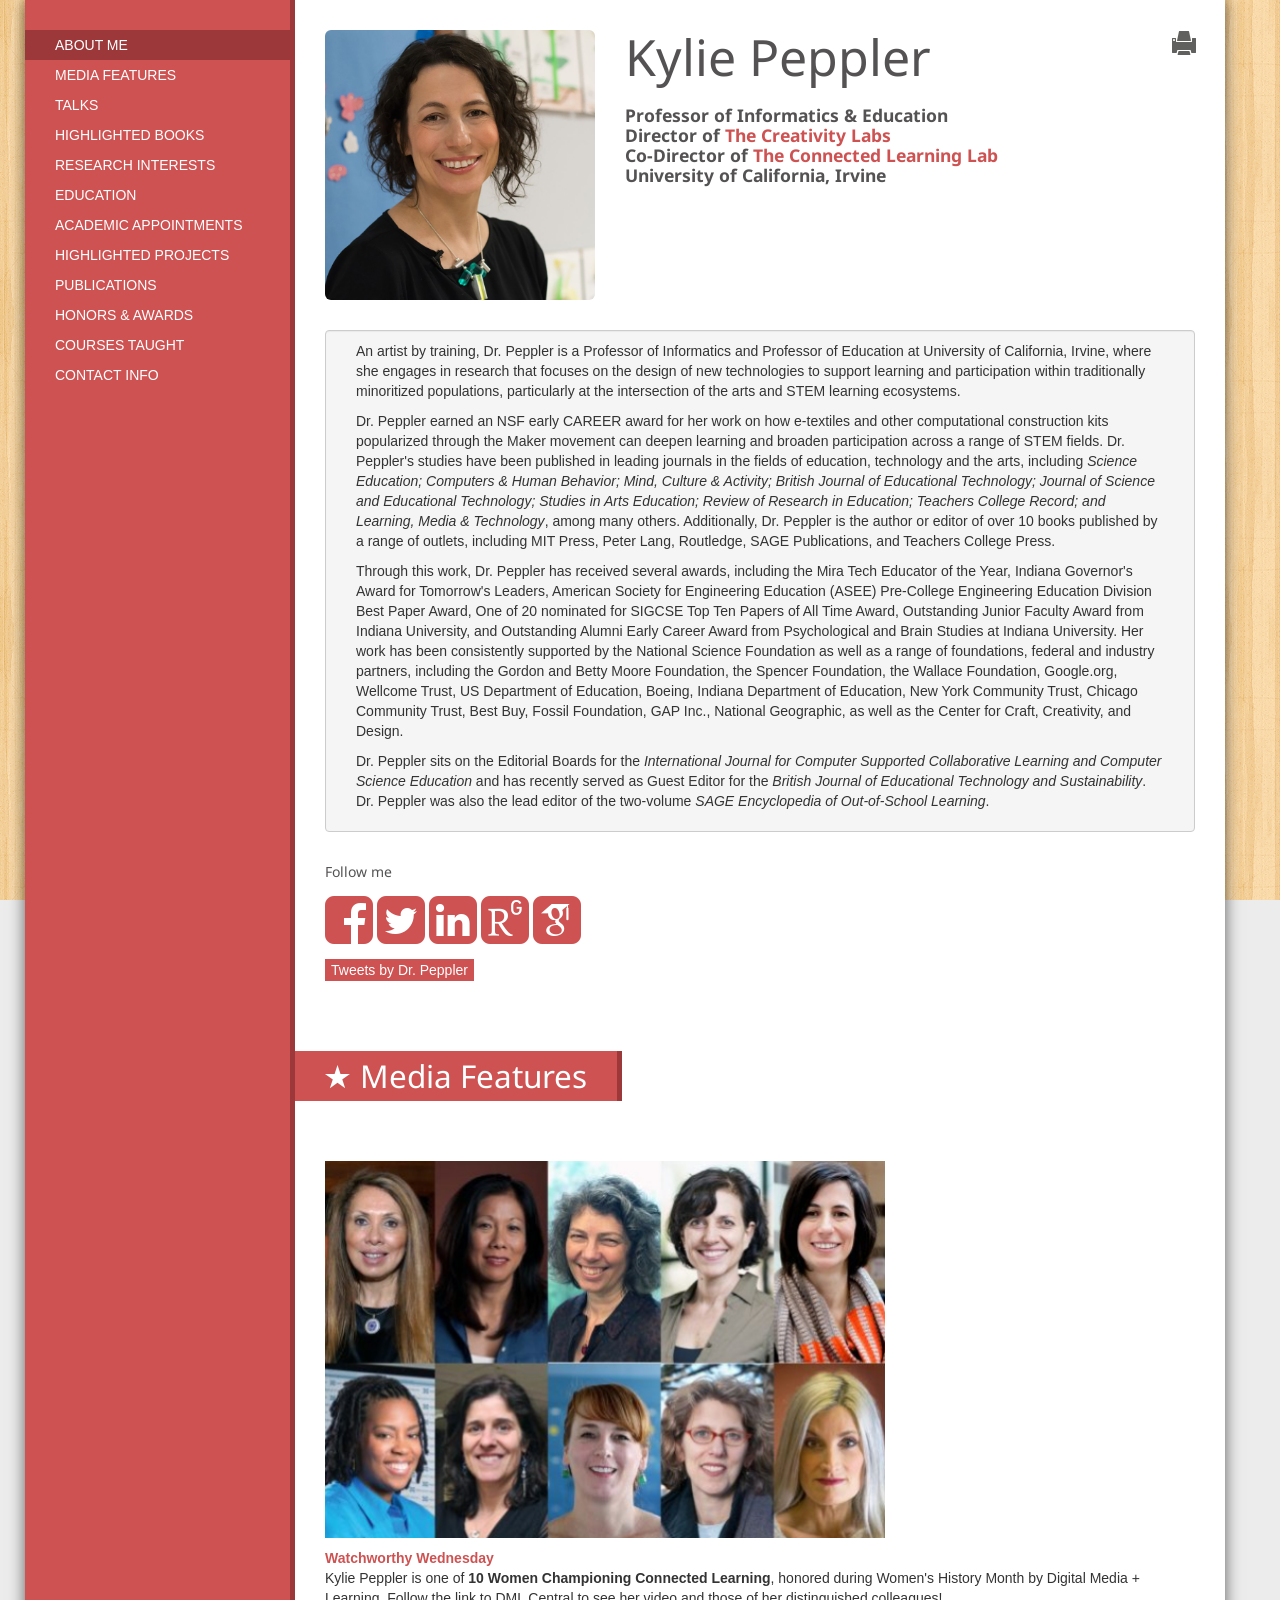
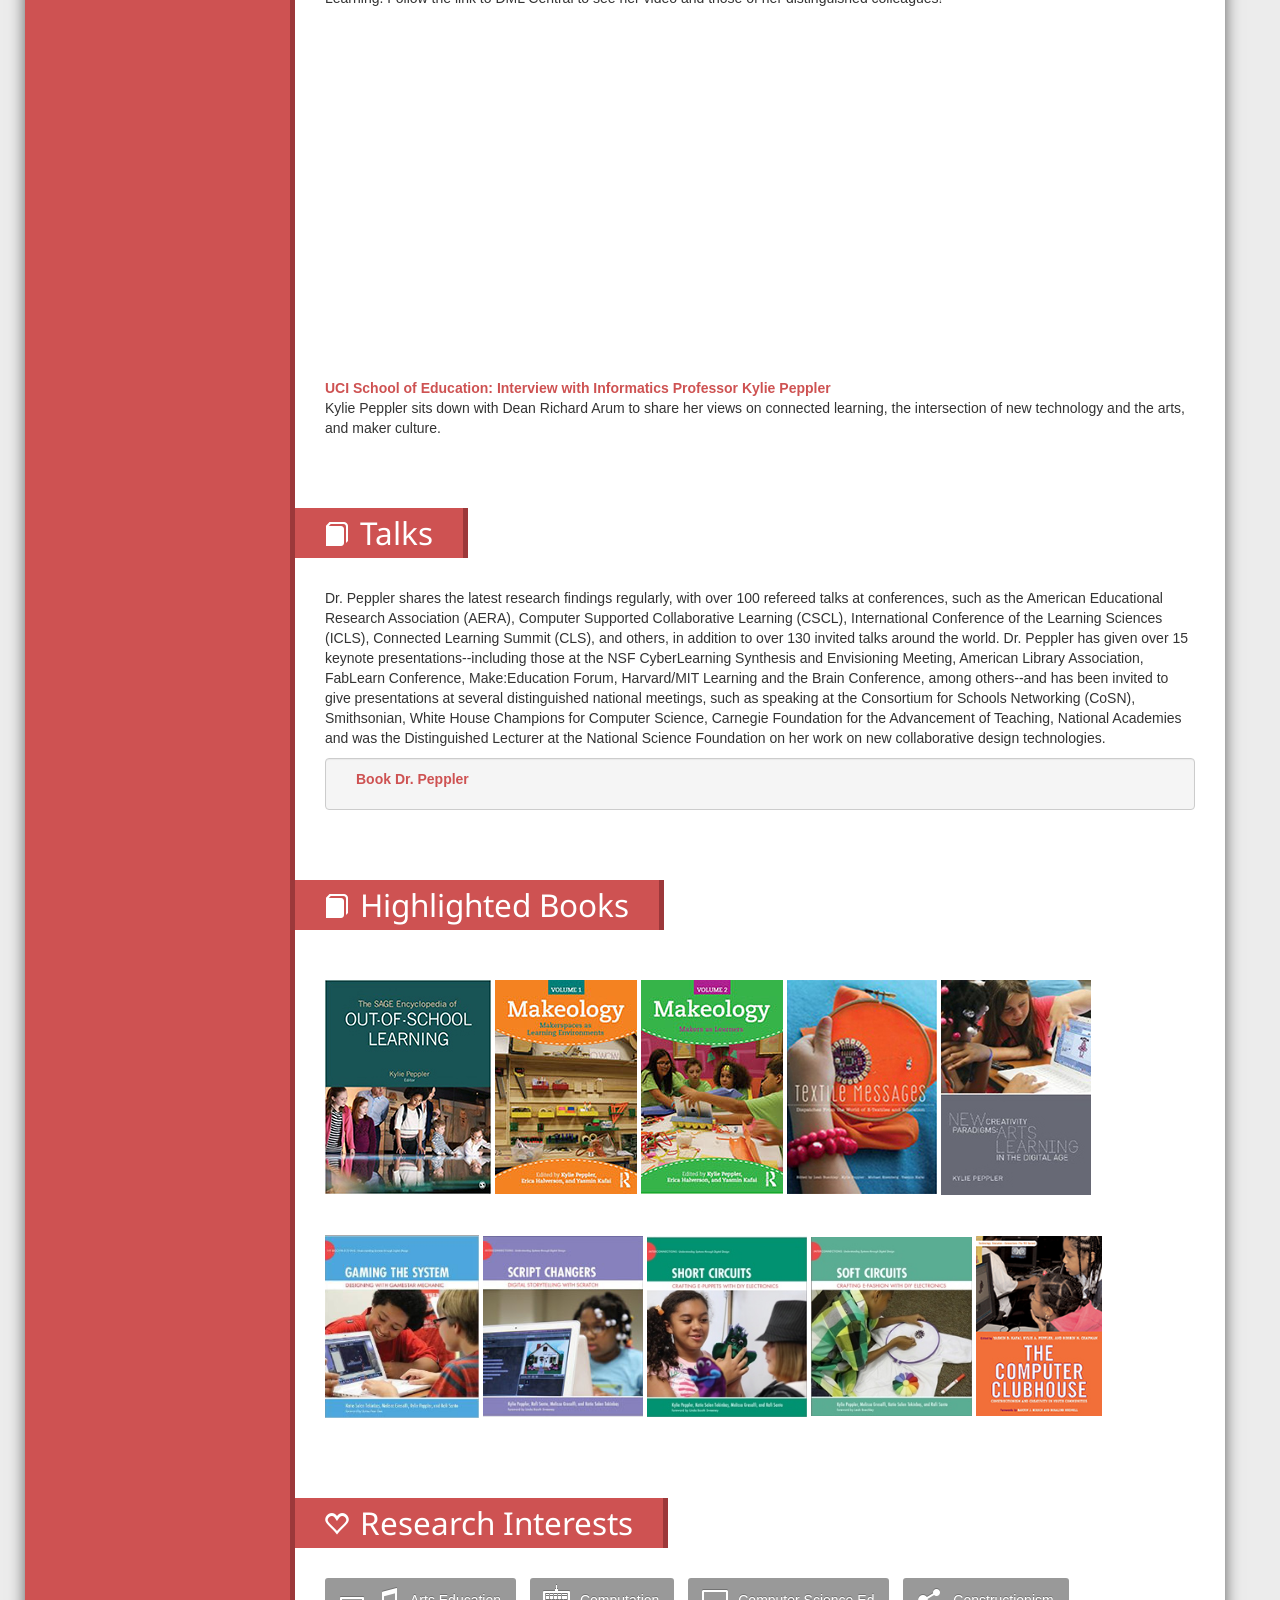
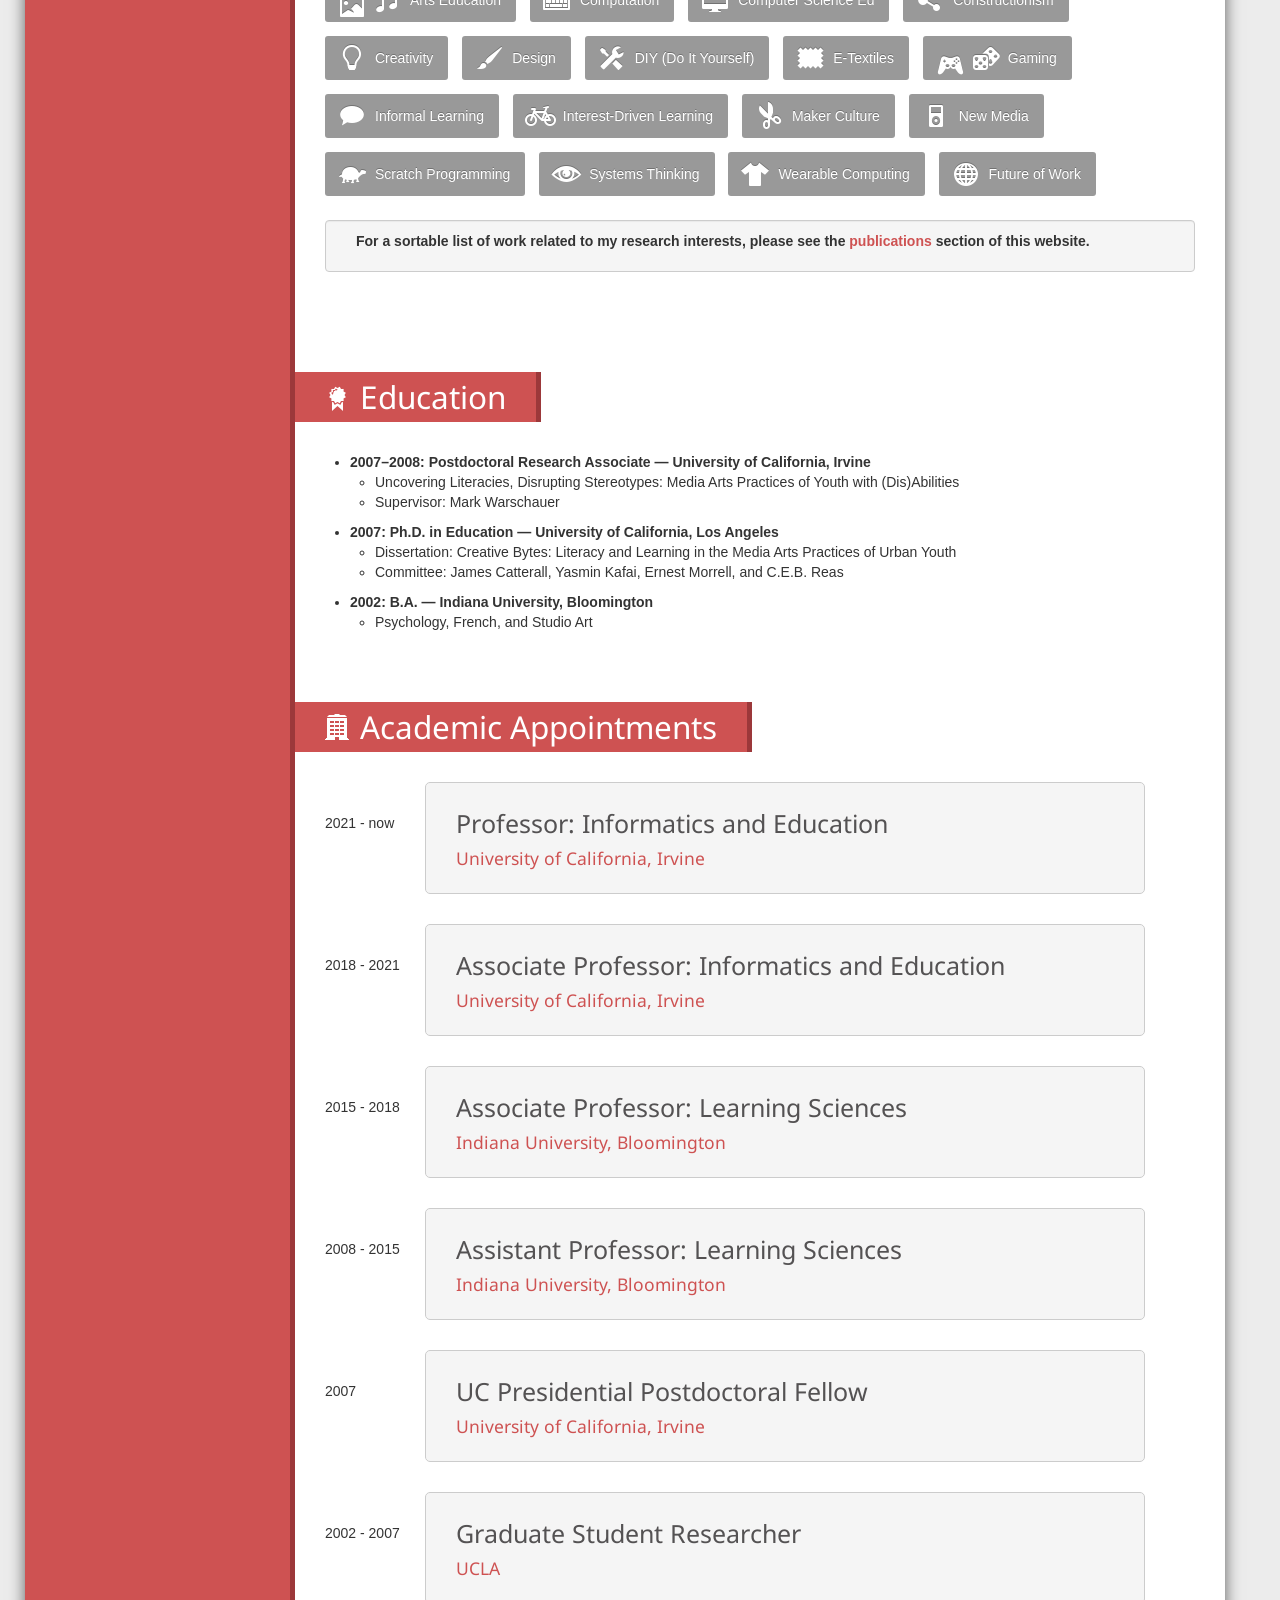
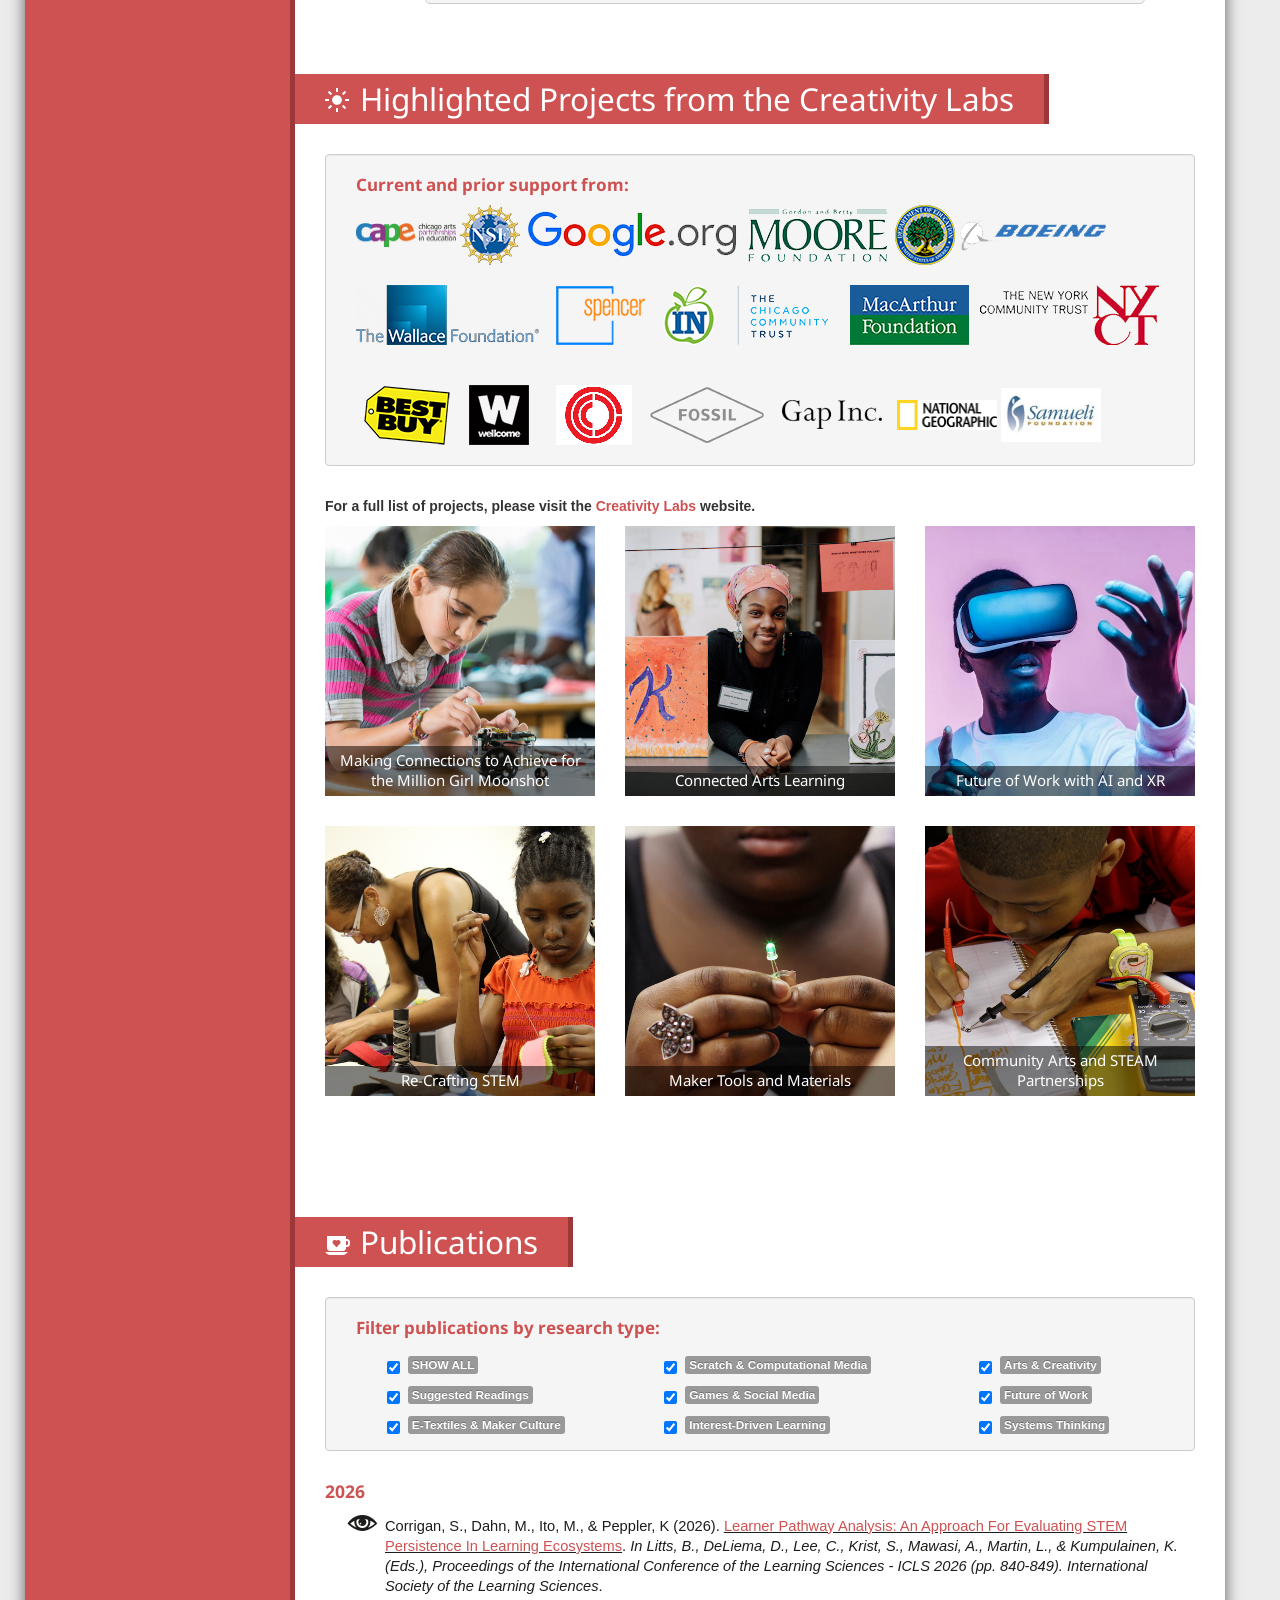
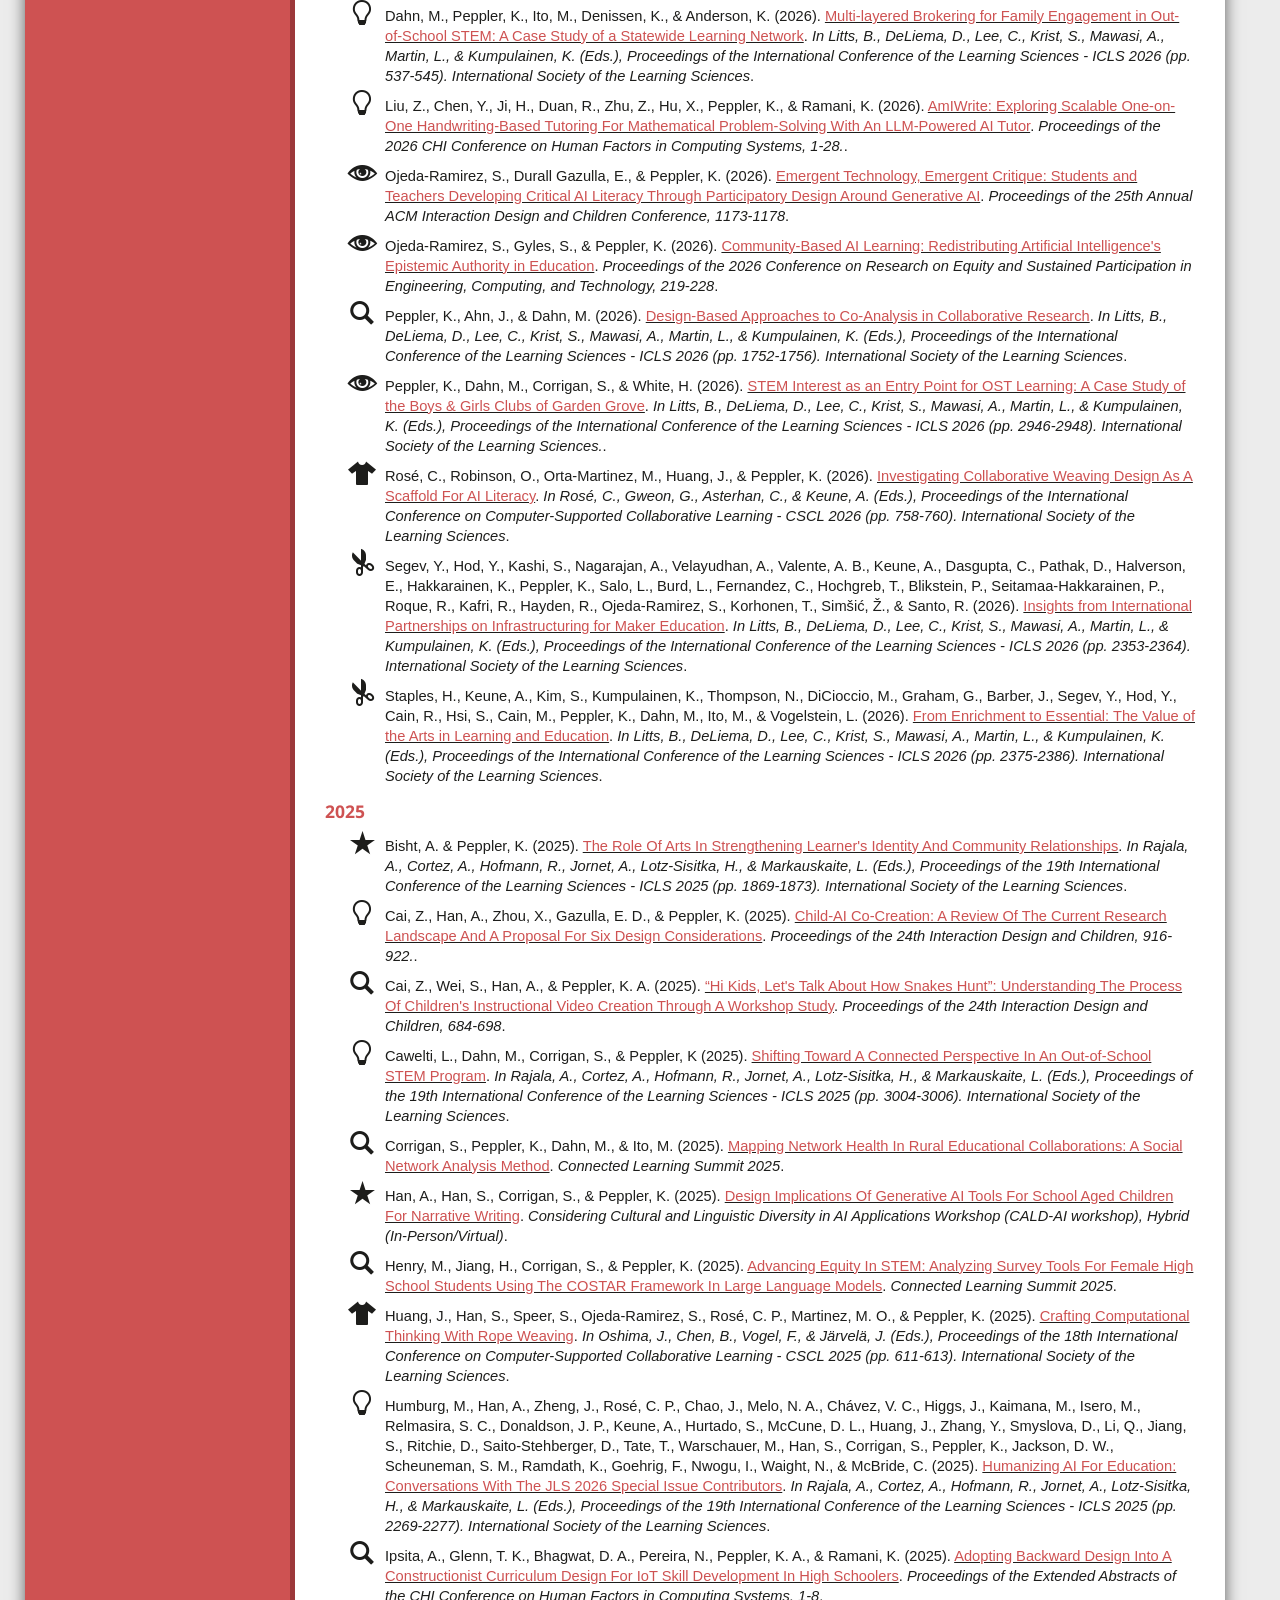
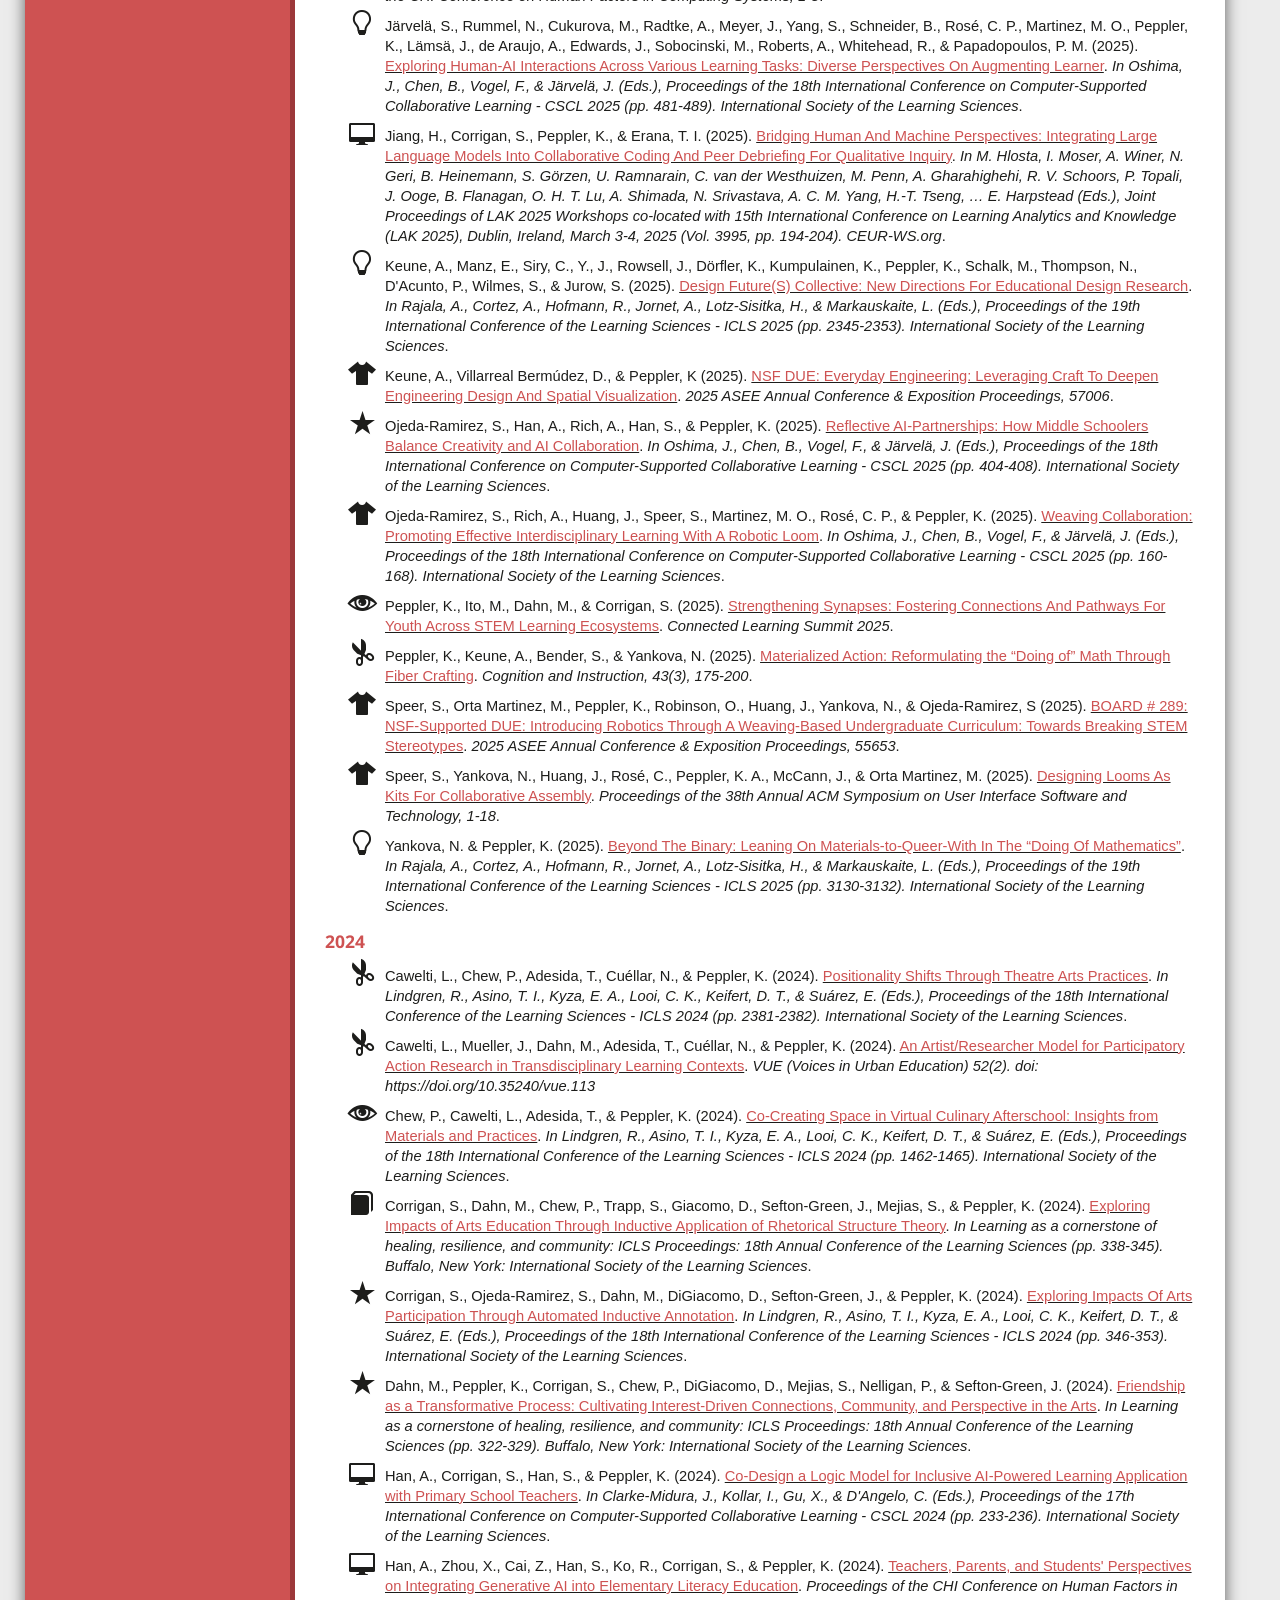
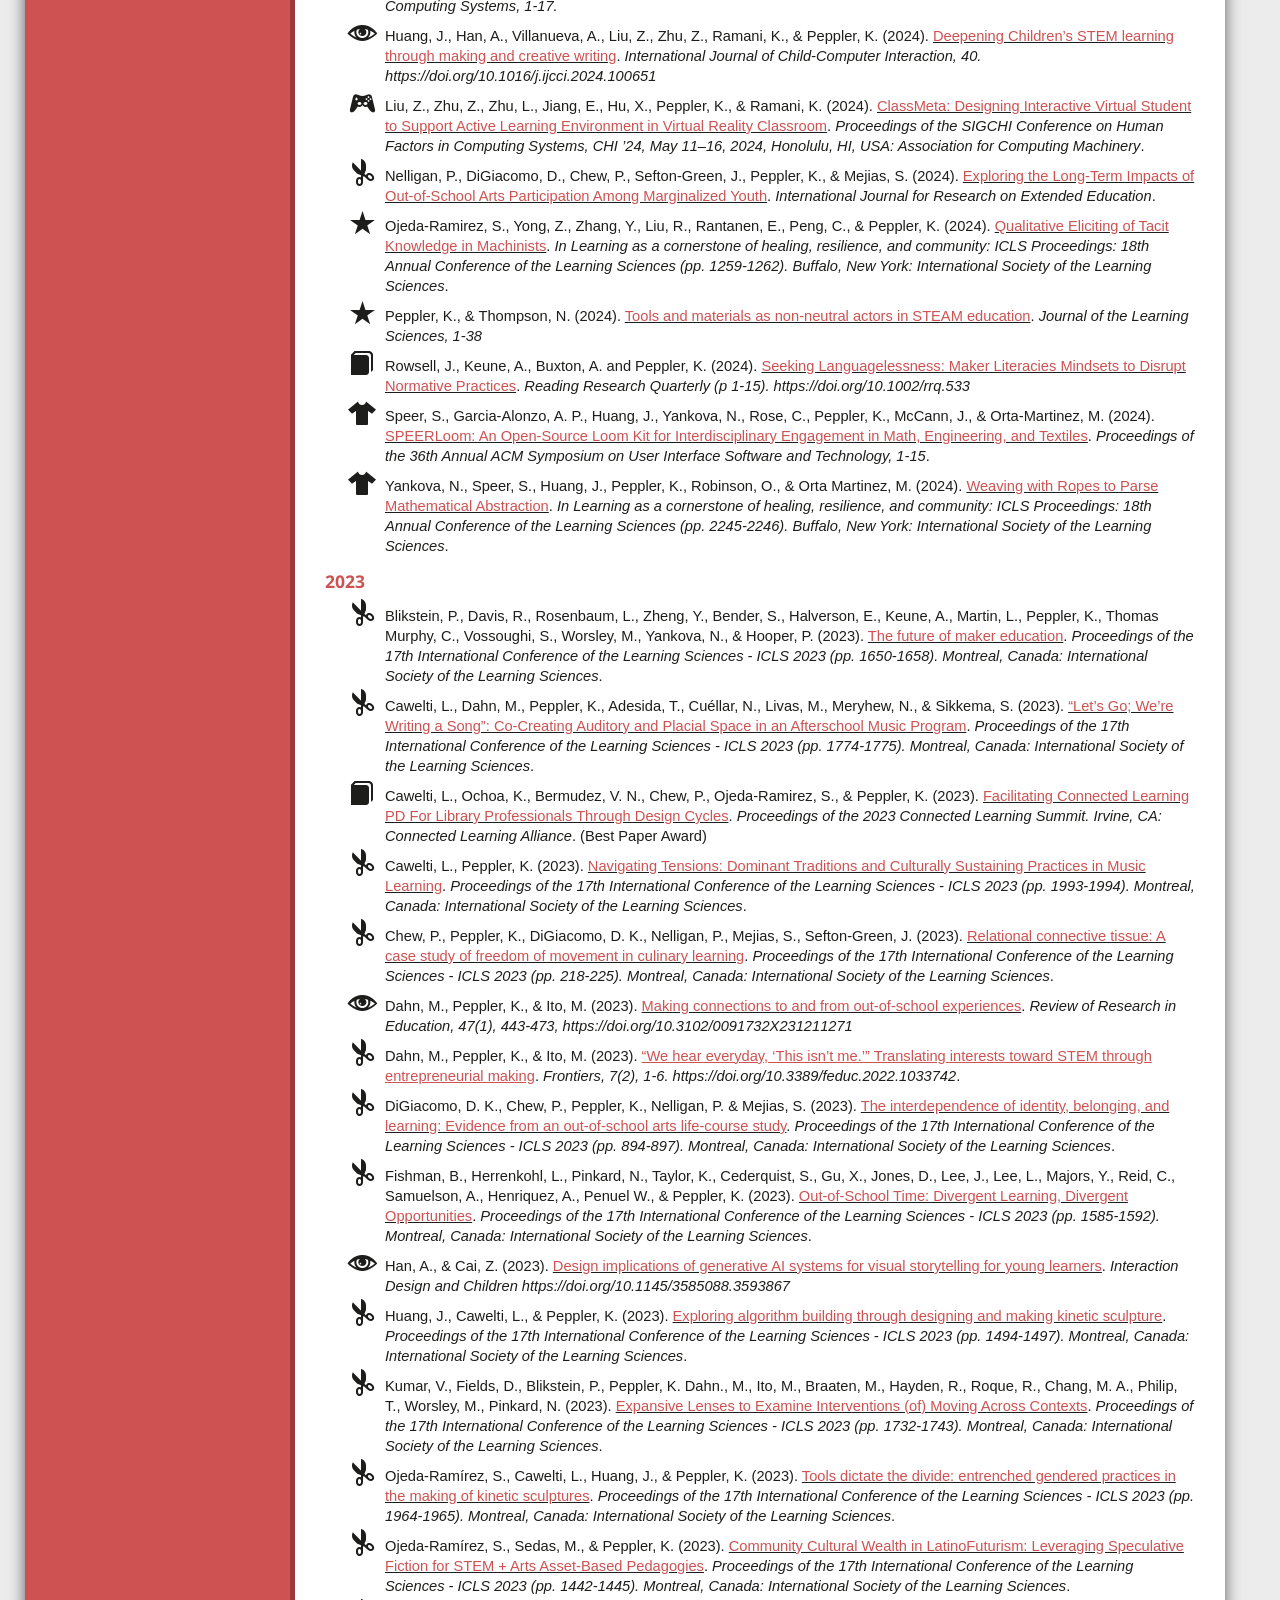
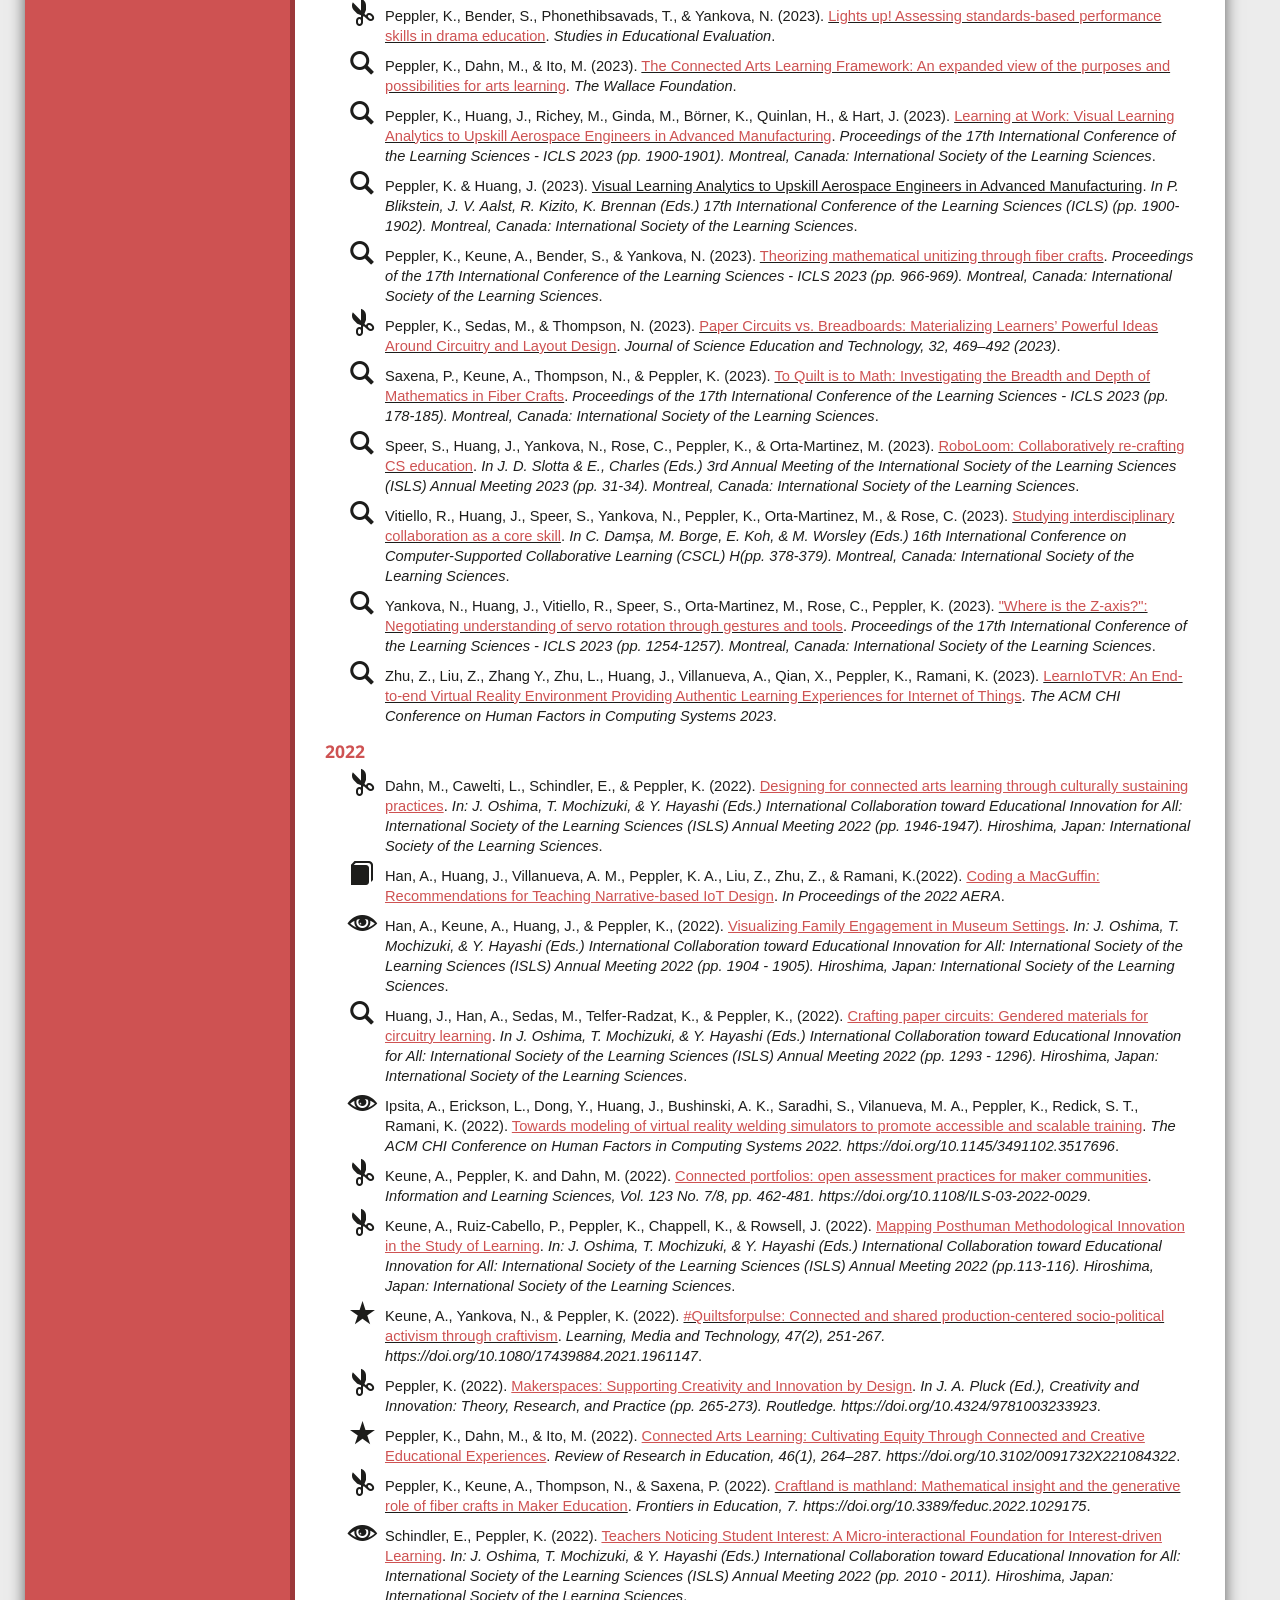
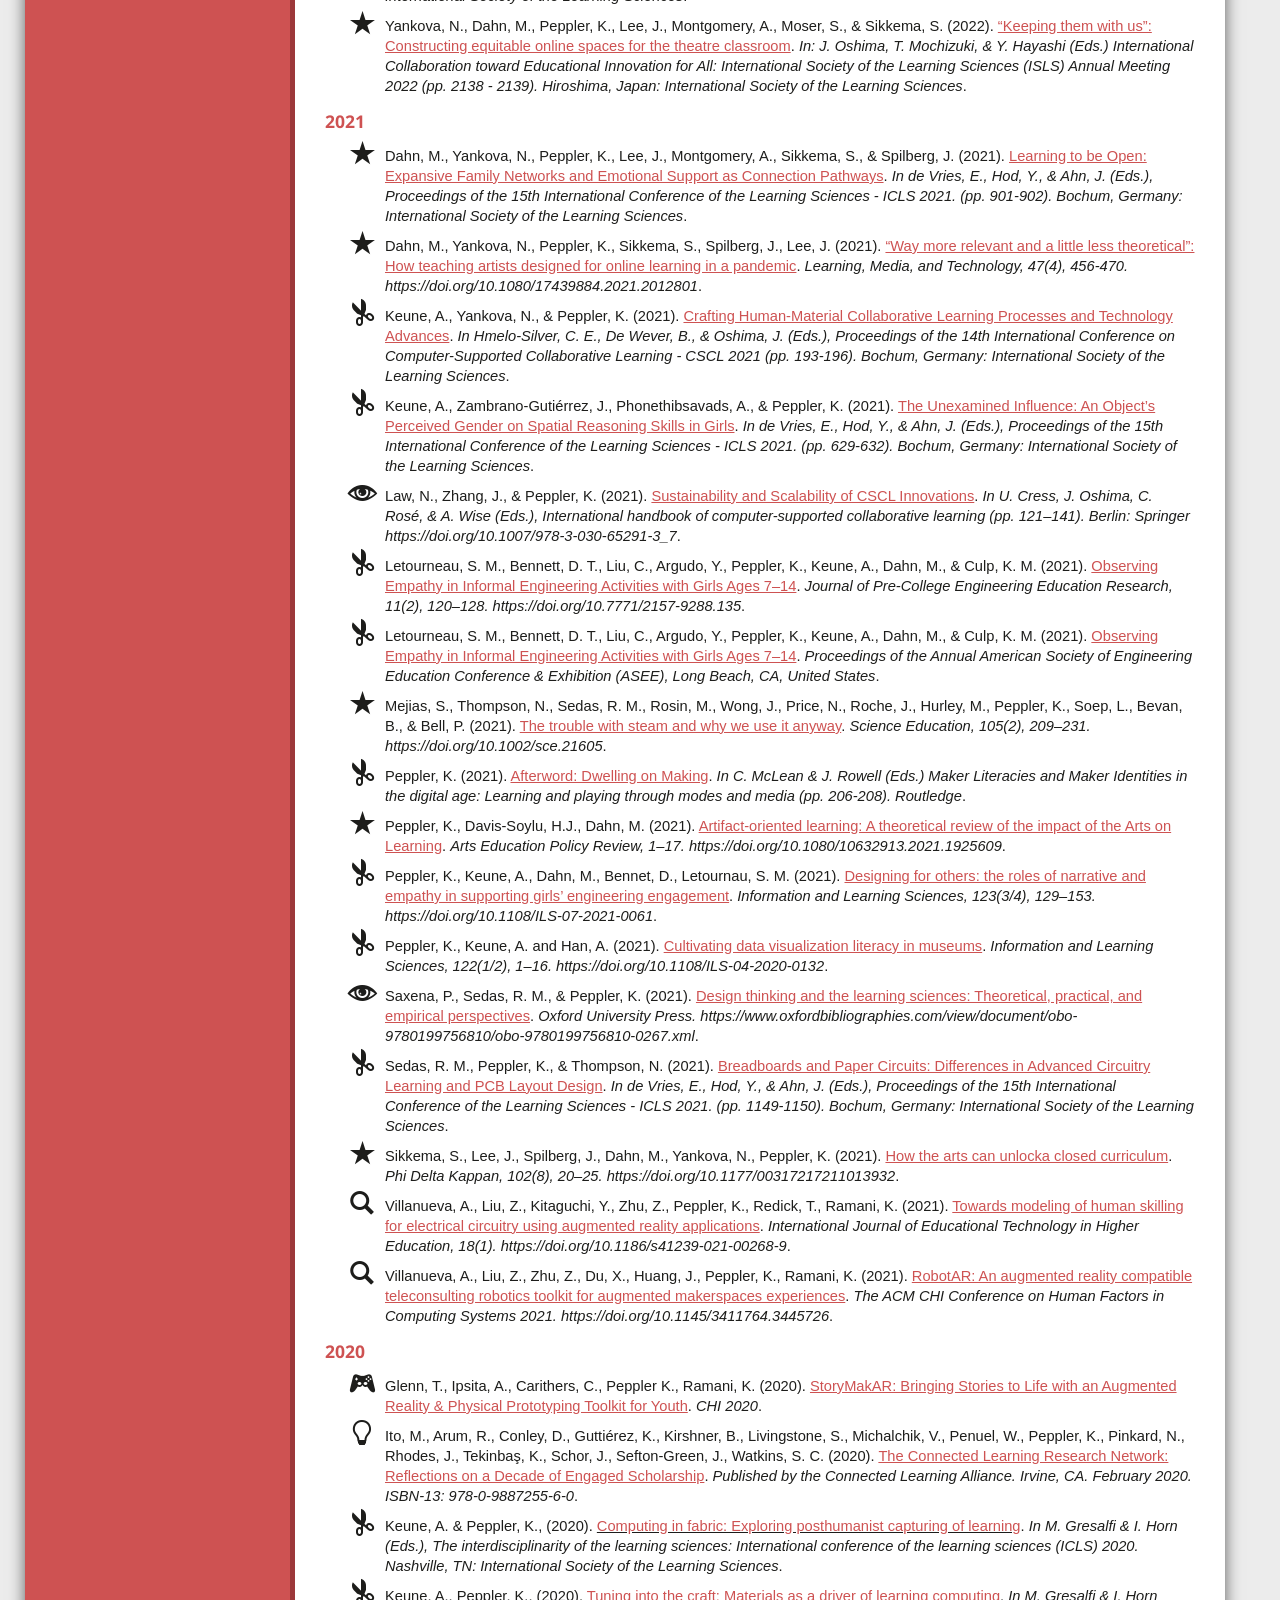
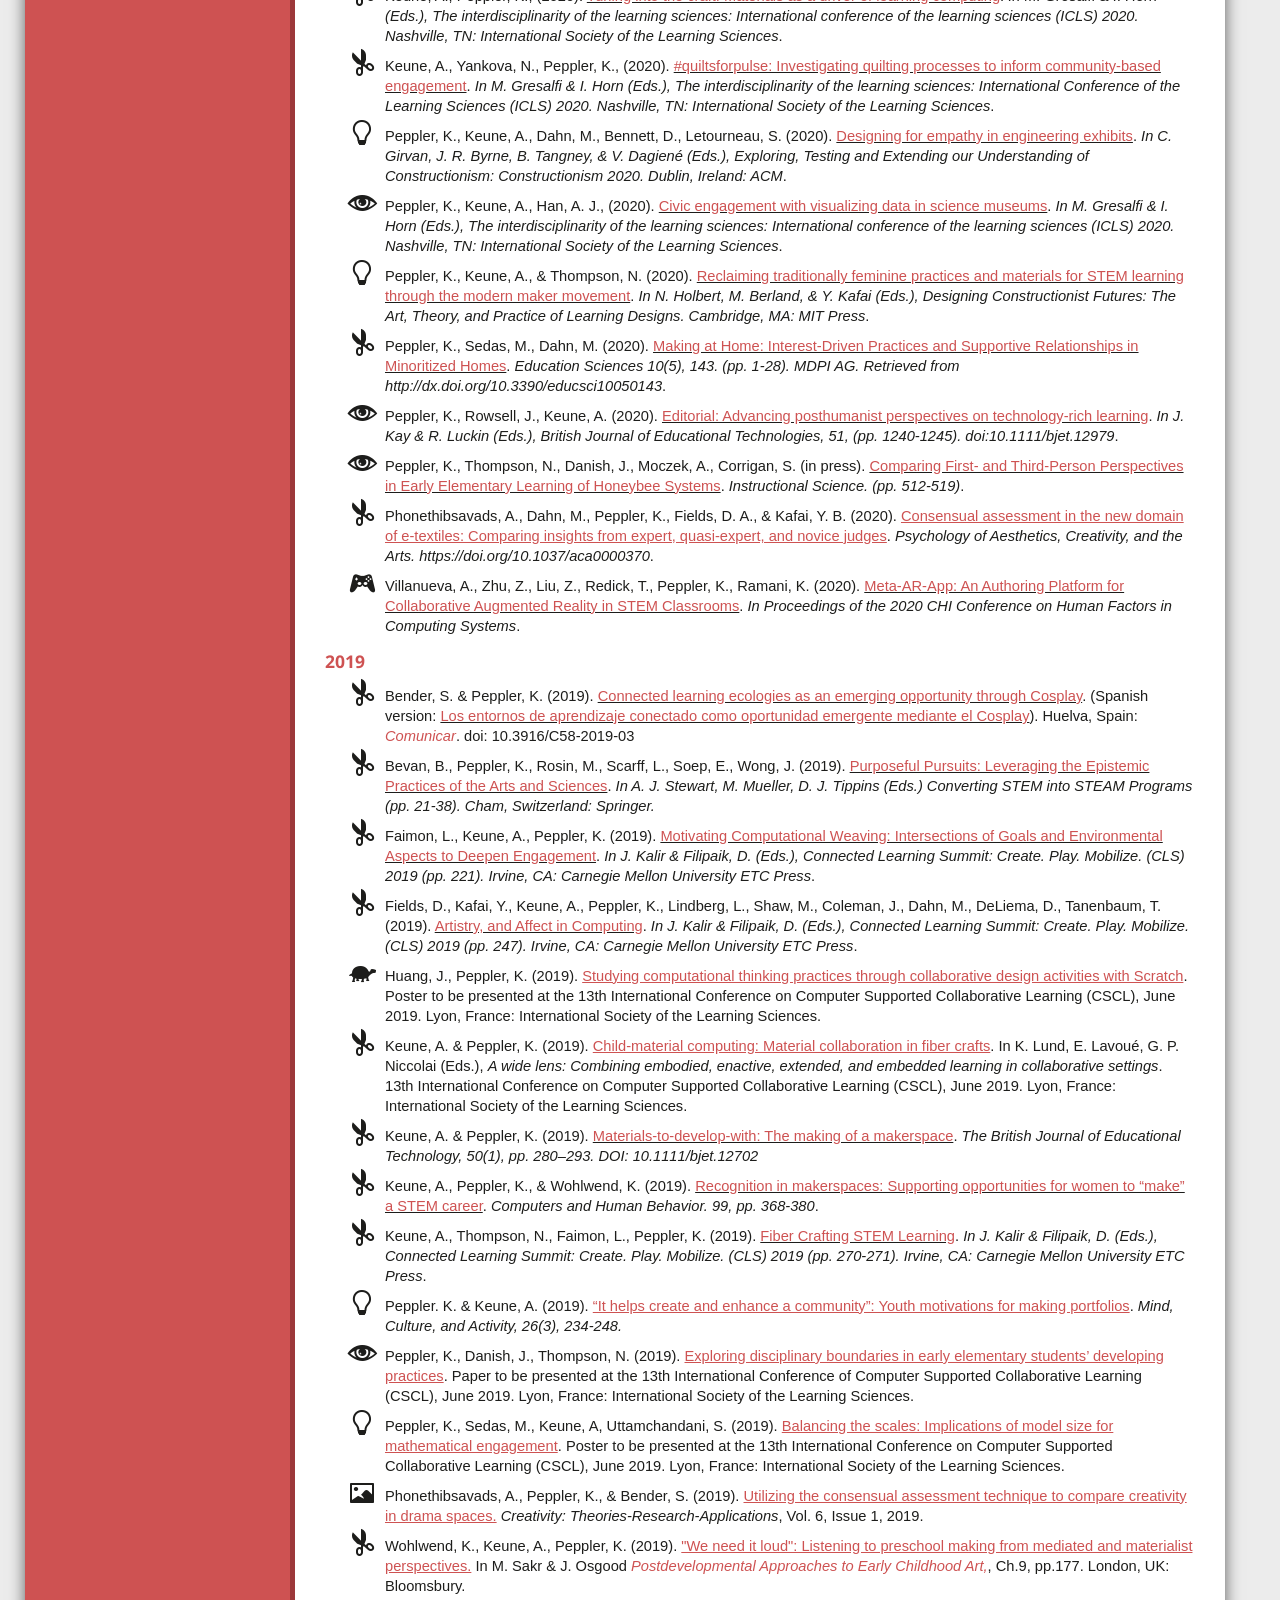
==== index.html @ 6da64910 "Fix publication" ====
<!DOCTYPE html>
<html>

<head>
	<link rel="icon" type="image/png" href="./Images/favicon_drpeppler.ico">
	<meta charset="utf-8">
	<title>Dr. Peppler</title>
	<link rel="stylesheet" href="font-awesome-4.1.0/css/font-awesome.min.css">
	<meta name="viewport" content="width=device-width, initial-scale=1.0">
	<meta name="description" content="The personal and professional website of Dr. Kylie Peppler, Professor of Informatics and Education; Director of The Creativity Labs
at UC Irvine">
	<meta name="keywords"
		content="creativity, UCI, making, maker ed, connected learning, interest driven, participatory, embodied play, systems thinking, design research, e-textiles, kylie peppler, scratch" />
	<meta name="author" content="Janis Watson">
	<!-- jQuery -->
	<script src="./js/jquery.min.js"></script>

	<!-- Bootstrap -->
	<link href="./bootstrap/css/bootstrap.min.css" rel="stylesheet" media="screen">
	<link href="./bootstrap/css/bootstrap-responsive.min.css" rel="stylesheet">
	<script src="./bootstrap/js/bootstrap.min.js"></script>

	<!-- Glyphicons -->
	<link href="./css/glyphicons.css" rel="stylesheet" media="screen">
	<link href="./css/academicons.min.css" rel="stylesheet" media="screen">

	<!-- Plugins -->
	<script src="./js/jquery.easing.1.3.js"></script>
	<script src="./js/jquery.isotope.min.js"></script>
	<script src="./js/jquery.ba-resize.min.js"></script>

	<link href="./css/jquery.fancybox-1.3.4.css" rel="stylesheet" media="screen">
	<script src="./js/jquery.fancybox-1.3.4.pack.js"></script>

	<script src="./js/klass.min.js"></script>
	<script src="./js/code.photoswipe.jquery-3.0.4.min.js"></script>
	<link href="./css/photoswipe.css" rel="stylesheet" media="screen">

	<!-- Theme -->
	<link
		href="http://fonts.googleapis.com/css?family=Open+Sans%7COswald%7CDroid+Sans%7CYanone+Kaffeesatz%7CDroid+Serif%7CUbuntu%7CLobster%7CFrancois+One%7CArvo%7CChanga+One%7CRokkitt%7CNunito%7CBitter%7CMerriweather%7CRaleway%7CPacifico%7CJosefin+Sans%7CQuestrial%7CCantarell%7CNorican%7CVollkorn%7CQuicksand%7CLimelight%7CCantata+One%7CBree+Serif%7COleo+Script%7CPlayfair+Display%7CQuattrocento+Sans%7CBerkshire+Swash%7CPassion+One%7CCuprum"
		rel="stylesheet" type="text/css">
	<link href="css/style.css" rel="stylesheet" media="screen">

	<!-- Skin -->
	<link type="text/css" rel="stylesheet/less" href="./css/skin.less" media="screen">
	<!-- LESS.js -->
	<script src="./js/less-1.3.3.min.js"></script>

	<script src="./js/scripts.js"></script>


	<!--[if lt IE 9]>
	<link rel="stylesheet" type="text/css" href="./css/ie.css"/>
	<script src="http://html5shim.googlecode.com/svn/trunk/html5.js"></script>
	<![endif]-->

	<!-- PRINT CSS -->

	<link type="text/css" rel="stylesheet" href="./css/print.css" media="print">

</head>

<body class="backgrounded" data-spy="scroll" data-target=".sidebar-nav">

	<div class="navbar navbar-inverse navbar-fixed-top visible-phone noprint" id="phone-navbar">
		<div class="navbar-inner">
			<div class="container">
				<a class="btn btn-navbar" data-toggle="collapse" data-target=".nav-collapse">
					<span class="icon-bar"></span>
					<span class="icon-bar"></span>
					<span class="icon-bar"></span>
				</a>
				<a class="brand" href="#">Curriculum Vitae</a>
				<div class="nav-collapse collapse">
					<ul class="nav">
						<li><a href="#about-me" class="external">About me</a></li>
						<li><a href="#video" class="external">Media Features</a></li>
						<li><a href="#talks-book" class="external">Talks</a></li>
						<li><a href="#books" class="external">Highlighted Books</a></li>
						<li><a href="#hobbies" class="external">Research Interests</a></li>
						<li><a href="#education" class="external">Education</a></li>
						<li><a href="#employment" class="external">Academic Appointments</a></li>
						<li><a href="#blog" class="external">Highlighted Projects</a></li>
						<li><a href="#skills" class="external"> Publications</a></li>
						<li><a href="#awards" class="external"> Honors &amp; Awards</a></li>
						<li><a href="#courses" class="external"> Courses Taught</a></li>
						<li><a href="#personal-information" class="external">Contact Info</a></li>
					</ul>
				</div>
				<!--/.nav-collapse -->

			</div>
		</div>
	</div>
	<!--/#phone-navbar -->
	<div class="container">
		<div class="row" id="content">
			<!-- If you want the sidebar placed on the left, place it just after this and change the sbright class by sbleft -->

			<!-- Sidebar placed on the RIGHT of the screen -->
			<div class="span3 sbleft noprint" id="sidebar">
				<div class="sidebar-nav equal hidden-phone">
					<ul class="nav nav-list affix" id="resumenav">
						<li><a href="#about-me" class="external">About me</a></li>
						<li><a href="#video" class="external">Media Features</a></li>
						<li><a href="#talks-book" class="external">Talks</a></li>
						<li><a href="#books" class="external">Highlighted Books</a></li>
						<li><a href="#hobbies" class="external">Research Interests</a></li>
						<li><a href="#education" class="external">Education</a></li>
						<li><a href="#employment" class="external">Academic Appointments</a></li>
						<li><a href="#blog" class="external">Highlighted Projects</a></li>
						<li><a href="#skills" class="external">Publications</a></li>
						<li><a href="#awards" class="external"> Honors &amp; Awards</a></li>
						<li><a href="#courses" class="external"> Courses Taught</a></li>
						<li><a href="#personal-information" class="external">Contact Info</a></li>

					</ul>

				</div><!-- MAIN CONTENT -->


			</div>


			<div class="span9 equal" id="main-content">

				<div class="tools noprint visible-desktop">

					<a href="Docs/PEPPLER_CV2023_UCI.pdf" target="_blank" title="Print Version" data-placement="bottom"
						class="tips glyphicons print"><i></i></a>

				</div>


				<div class="section first-section" id="about-me">
					<div class="row author">
						<div class="span3">
							<img src="./Images/KylieHeadshot_2018_enhanced.jpg" alt="" width="350" height="255"
								class="img-rounded">
						</div>
						<div class="span6">
							<h1>Kylie Peppler</h1>
							<br />

							<h4 class="primary color"><strong>Professor of Informatics & Education<br />
									Director of <a href="http://creativitylabs.com/" target="_blank">The Creativity
										Labs</a><br />
									Co-Director of <a href="https://connectedlearning.uci.edu/" target="_blank">The
										Connected Learning Lab</a><br />
									University of California, Irvine<br />
								</strong></h4>


						</div>
					</div>

					<div class="well">
						<p>
							An artist by training, Dr. Peppler is a Professor of Informatics and Professor of Education
							at University of California, Irvine, where she engages in research that focuses on the
							design of new technologies to support learning and participation within traditionally
							minoritized populations, particularly at the intersection of the arts and STEM learning
							ecosystems.
						</p>
						<p>
							Dr. Peppler earned an NSF early CAREER award for her work on how e-textiles and other
							computational construction kits popularized through the Maker movement can deepen learning
							and broaden participation across a range of STEM fields. Dr. Peppler's studies have been
							published in leading journals in the fields of education, technology and the arts, including
							<em>Science Education; Computers & Human Behavior; Mind, Culture & Activity; British Journal
								of Educational Technology; Journal of Science and Educational Technology; Studies in
								Arts Education; Review of Research in Education; Teachers College Record; and Learning,
								Media & Technology</em>, among many others. Additionally, Dr. Peppler is the author or
							editor of over 10 books published by a range of outlets, including MIT Press, Peter Lang,
							Routledge, SAGE Publications, and Teachers College Press.
						</p>
						<p>
							Through this work, Dr. Peppler has received several awards, including the Mira Tech Educator
							of the Year, Indiana Governor's Award for Tomorrow's Leaders, American Society for
							Engineering Education (ASEE) Pre-College Engineering Education Division Best Paper Award,
							One of 20 nominated for SIGCSE Top Ten Papers of All Time Award, Outstanding Junior Faculty
							Award from Indiana University, and Outstanding Alumni Early Career Award from Psychological
							and Brain Studies at Indiana University. Her work has been consistently supported by the
							National Science Foundation as well as a range of foundations, federal and industry
							partners, including the Gordon and Betty Moore Foundation, the Spencer Foundation, the
							Wallace Foundation, Google.org, Wellcome Trust, US Department of Education, Boeing, Indiana
							Department of Education, New York Community Trust, Chicago Community Trust, Best Buy, Fossil
							Foundation, GAP Inc., National Geographic, as well as the Center for Craft, Creativity, and
							Design.
						</p>
						<p>
							Dr. Peppler sits on the Editorial Boards for the <em>International Journal for Computer
								Supported Collaborative Learning and Computer Science Education</em> and has recently
							served as Guest Editor for the <em>British Journal of Educational Technology and
								Sustainability</em>. Dr. Peppler was also the lead editor of the two-volume <em>SAGE
								Encyclopedia of Out-of-School Learning</em>.
						</p>
					</div>

					<div class="social-media noprint">
						<h5>Follow me</h5>
						<div>
							<a href="https://www.facebook.com/kylie.peppler" target="_blank" class="tips"
								title="Facebook" data-placement="bottom"><i class="fa fa-facebook-square fa-4x"></i></a>
							<a href="https://twitter.com/DrPeppler" target="_blank" class="tips" title="Twitter"
								data-placement="bottom"><i class="fa fa-twitter-square fa-4x"></i></a>
							<a href="https://www.linkedin.com/in/kylie-peppler-a284286/" target="_blank" class="tips"
								title="Linkedin" data-placement="bottom"><i class="fa fa-linkedin-square fa-4x"></i></a>
							<a href="https://www.researchgate.net/profile/Kylie_Peppler" target="_blank" class="tips"
								title="ResearchGate" data-placement="bottom"><i
									class="ai ai-researchgate-square ai-4x"></i></a>
							<a href="https://scholar.google.com/citations?user=FACtCgUAAAAJ&hl=en" target="_blank"
								class="tips" title="Google Scholar" data-placement="bottom"><i
									class="ai ai-google-scholar-square ai-4x"></i></a>
						</div>
					</div>
					<p></p>
					<p></p>
					<p></p>
					<p></p>
					<p></p>
					<p></p>
					<!-- Twitter Feed -->
					<div>
						<button class=btn-primary onclick="window.open('https://twitter.com/DrPeppler','_blank')">Tweets
							by Dr. Peppler</button>
						<!--a href="https://twitter.com/DrPeppler" target="_blank">Tweets by Dr. Peppler</a-->
						<!--a id="fdleft" class="twitter-timeline"
							href="https://search.twitter.com/search.json?q=DrPeppler"
							data-widget-id="461574253666529281">Tweets by @DrPeppler</a>
						<script>
							! function (d, s, id) {
								var js, fjs = d.getElementsByTagName(s)[0],
									p = /^http:/.test(d.location) ? 'http' : 'https';
								if (!d.getElementById(id)) {
									js = d.createElement(s);
									js.id = id;
									js.src = p + "://platform.twitter.com/widgets.js";
									fjs.parentNode.insertBefore(js, fjs);
								}
							}(document, "script", "twitter-wjs");
						</script-->

						<!--a class="twitter-timeline" href="https://twitter.com/DrPeppler?ref_src=twsrc%5Etfw">Tweets by DrPeppler</a> <script async src="https://platform.twitter.com/widgets.js" charset="utf-8"></script-->

					</div>

					<span class="clear"></span>

					<div class="section video" id="video">
						<h2 class="section-title"><span class="glyphicons star"><i></i></span>Media Features<a
								href="#phone-navbar" class="top visible-phone"><span
									class="glyphicons white up_arrow"><i></i></span></a></h2>

						<p>&nbsp;</p>
						<p><img src="Images/DML-womenCL.PNG" width="560" alt="Women's History Month"></p>
						<p><strong><a
									href="https://dmlcentral.net/watchworthy-wednesday-meet-10-women-championing-connected-learning/"
									target="_blank">Watchworthy Wednesday</a></strong><br>
							Kylie Peppler is one of <strong>10 Women Championing Connected Learning</strong>, honored
							during Women's History Month by Digital Media + Learning. Follow the link to DML Central to
							see her video and those of her distinguished
							colleagues!</p>

						<p>&nbsp;</p>
						<iframe width="560" height="315" src="https://www.youtube.com/embed/BY-q8Un9MwU" frameborder="0"
							allow="accelerometer; autoplay; encrypted-media; gyroscope; picture-in-picture"
							allowfullscreen></iframe>
						<p></p>
						<p><strong><a href="https://www.youtube.com/embed/BY-q8Un9MwU" target="_blank">UCI School of
									Education: Interview with Informatics Professor Kylie
									Peppler</a></strong><br>
							Kylie Peppler sits down with Dean Richard Arum to share her views on connected learning, the
							intersection of new technology and the arts, and maker culture.</p>

						<!--This is the start of the section Talks/Book KP-->
						<div class="section talks-book" id="talks-book">
							<h2 class="section-title"><span class="glyphicons book"><i></i></span>Talks<a
									href="#phone-navbar" class="top visible-phone"><span
										class="glyphicons white up_arrow"><i></i></span></a></h2>
							<p>Dr. Peppler shares the latest research findings regularly, with over 100 refereed talks
								at conferences, such as the American Educational Research Association (AERA), Computer
								Supported Collaborative Learning (CSCL), International Conference of the Learning
								Sciences (ICLS), Connected Learning Summit (CLS), and others, in addition to over 130
								invited talks around the world. Dr. Peppler has given over 15 keynote
								presentations--including those at the NSF CyberLearning Synthesis and Envisioning
								Meeting, American Library Association, FabLearn Conference, Make:Education Forum,
								Harvard/MIT Learning and the Brain Conference, among others--and has been invited to
								give presentations at several distinguished national meetings, such as speaking at the
								Consortium for Schools Networking (CoSN), Smithsonian, White House Champions for
								Computer Science, Carnegie Foundation for the Advancement of Teaching, National
								Academies and was the Distinguished Lecturer at the National Science Foundation on her
								work on new collaborative design technologies.</p>
							<p></p>

							<div class="well">
								<p><strong><a href="mailto:kpeppler@gmail.com">Book Dr. Peppler</a></strong></p>
							</div>
							<span class="clear"></span>

						</div>

						<div class="section books" id="books">
							<h2 class="section-title"><span class="glyphicons book"><i></i></span>Highlighted Books<a
									href="#phone-navbar" class="top visible-phone"><span
										class="glyphicons white up_arrow"><i></i></span></a></h2>
						</div>

						<div class="row">
							<div class="span9" id="booklist">

								<p><a href="https://www.amazon.com/SAGE-Encyclopedia-Out-School-Learning/dp/1483385213"
										target="_blank"><img src="Images/SAGECover.jpg" alt="Encyclopedia-OOSL"
											title="The SAGE Encyclopedia of Out-of-School Learning"></a>

									<a href="https://www.amazon.com/Makeology-Makerspaces-Environments-Kylie-Peppler/dp/1138847771"
										target="_blank"><img src="./Images/Cover_vol1.JPG" alt="Makeology, Volume 1"
											title="Makeology, Volume 1"></a>

									<a href="https://www.amazon.com/Makeology-Kylie-Peppler/dp/113884781X/ref=sr_1_1?keywords=makeology+makers+as+learners&qid=1674587587&sr=8-1"
										target="_blank"><img src="./Images/Cover_vol2.JPG" alt="Makeology, Volume 2"
											title="Makeology, Volume 2"></a>

									<a href="http://www.amazon.com/Textile-Messages-Dispatches-E-Textiles-Epistemplogies/dp/143311920X"
										target="_blank"><img src="./Images/T-Messages.jpg" alt="Textile Messages"
											title="Textile Messages"></a>

									<a href="http://www.amazon.com/New-Creativity-Paradigms-Literacies-Epistemologies/dp/1433125145/ref=sr_1_2?s=books&amp;ie=UTF8&amp;qid=1392148623&amp;sr=1-2&amp;keywords=new+creativity+paradigms"
										target="_blank"><img src="./Images/wallace_crop-1.jpg"
											alt="New Creativity Paradigms" title="New Creativity Paradigms"></a>
								</p>
								<p>&nbsp;</p>
								<p><a href="http://www.amazon.com/Gaming-System-Designing-Catherine-Foundation/dp/026202781X/ref=sr_1_1?s=books&amp;ie=UTF8&amp;qid=1401195995&amp;sr=1-1&amp;keywords=gaming+the+system%3A+designing+with+gamestar+mechanic"
										target="_blank"><img src="./Images/Gamingcover.png" alt="Gaming the System"
											width="154" height="169" title="Gaming the System"></a>

									<a href="http://www.amazon.com/Script-Changers-Storytelling-Catherine-Foundation/dp/0262027828/ref=pd_sim_sbs_b_3?ie=UTF8&amp;refRID=0FXY7GXB5QB2M3S90RT2"
										target="_blank"><img src="./Images/Scriptcover.jpg" alt="Script Changers"
											width="160" height="176" title="Script Changers"></a>

									<a href="http://www.amazon.com/Short-Circuits-Puppets-Electronics-Foundation/dp/0262027836/ref=pd_sim_sbs_b_1?ie=UTF8&amp;refRID=1D4EQWAS3EWZG04Q1BJ1"
										target="_blank"><img src="./Images/Shortcover.jpg" alt="Short Circuits"
											width="160" height="176" title="Short Circuits"></a>

									<a href="http://www.amazon.com/Soft-Circuits-Fashion-Electronics-Foundation/dp/0262027844/ref=pd_sim_sbs_b_3?ie=UTF8&amp;refRID=0AA9QSAN6MEQ96ASMGZ6"
										target="_blank"><img src="./Images/SoftCircuitsCover.jpg" alt="Soft Circuits"
											width="161" height="178" title="Soft Circuits"></a>

									<a href="http://www.amazon.com/Computer-Clubhouse-Constructionism-Communities-Education--Connections/dp/0807749893/ref=sr_1_1?s=books&amp;ie=UTF8&amp;qid=1392148891&amp;sr=1-1&amp;keywords=the+computer+clubhouse"
										target="_blank"><img src="./Images/computerclubhouse_.jpg"
											alt="The Computer Clubhouse" width="126" height="176"
											title="The Computer Clubhouse"></a>
								</p>
							</div>
						</div>


					</div>
					<!--/section-->
					<!--Research Interests-->
					<div class="section hobbies" id="hobbies">
						<h2 class="section-title"><span class="glyphicons heart_empty"><i></i></span>Research
							Interests<a href="#phone-navbar" class="top visible-phone"><span
									class="glyphicons white up_arrow"><i></i></span></a></h2>

						<div class="row">
							<div class="span9">

								<span class="label"><span class="glyphicons white picture"><i></i></span><span
										class="glyphicons white music"><i></i>Arts Education</span></span>
								<span class="label"><span
										class="glyphicons white keyboard-wired"><i></i>Computation</span></span>
								<span class="label"><span class="glyphicons white imac"><i></i>Computer Science
										Ed</span></span>
								<span class="label"><span
										class="glyphicons white share_alt"><i></i>Constructionism</span></span>
								<span class="label"><span
										class="glyphicons white lightbulb"><i></i>Creativity</span></span>
								<span class="label"><span class="glyphicons white brush"><i></i>Design</span></span>
								<span class="label"><span class="glyphicons white settings"><i></i>DIY (Do It
										Yourself)</span></span>
								<span class="label"><span
										class="glyphicons white fabric"><i></i>E-Textiles</span></span>

								<span class="label"><span class="glyphicons white gamepad"><i></i></span><span
										class="glyphicons white playing_dices"><i></i>Gaming</span></span>
								<span class="label"><span class="glyphicons white chat"><i></i>Informal
										Learning</span></span>
								<span class="label"><span class="glyphicons white bicycle"><i></i>Interest-Driven
										Learning</span></span>
								<span class="label"><span class="glyphicons white scissors"><i></i>Maker
										Culture</span></span>
								<span class="label"><span class="glyphicons white ipod"><i></i>New Media</span></span>
								<span class="label"><span class="glyphicons white turtle"><i></i>Scratch
										Programming</span></span>
								<span class="label"><span class="glyphicons white eye_open"><i></i>Systems
										Thinking</span></span>
								<span class="label"><span class="glyphicons white t-shirt"><i></i>Wearable
										Computing</span></span>
								<span class="label"><span class="glyphicons white global"><i></i>Future of
										Work</span></span>
							</div>
						</div>
						<p></p>
						<p></p>
						<div class="well">
							<p><strong>For a sortable list of work related to my research interests, please see the <a
										href="#skills" class="external"> publications</a> section of this
									website.</strong></p>
						</div>
						<span class="clear"></span>
						<!--to do-->

					</div>
					<!--/section-->

					<div class="section" id="education">
						<h2 class="section-title"><span class="glyphicons certificate"><i></i></span>Education<a
								href="#phone-navbar" class="top visible-phone"><span
									class="glyphicons white up_arrow"><i></i></span></a></h2>
						<ul>
							<li><strong>2007&ndash;2008: Postdoctoral Research Associate &#8212; University of
									California, Irvine</strong>
								<ul>
									<li>Uncovering Literacies, Disrupting Stereotypes: Media Arts Practices of Youth
										with (Dis)Abilities</li>
									<li>Supervisor: Mark Warschauer</li>
								</ul>
						</ul>

						<ul>
							<li> <strong>2007: Ph.D. in Education &#8212; University of California, Los Angeles</strong>
								<ul>
									<li>Dissertation: Creative Bytes: Literacy and Learning in the Media Arts Practices
										of Urban Youth
									<li>Committee: James Catterall, Yasmin Kafai, Ernest Morrell, and C.E.B. Reas</li>
								</ul>
						</ul>
						<ul>
							<li> <strong>2002: B.A. &#8212; Indiana University, Bloomington</strong>
								<ul>
									<li>Psychology, French, and Studio Art </li>
								</ul>
						</ul>
					</div>
					<!--/section-->

					<div class="section" id="employment">
						<h2 class="section-title"><span class="glyphicons building"><i></i></span>Academic
							Appointments<a href="#phone-navbar" class="top visible-phone"><span
									class="glyphicons white up_arrow"><i></i></span></a></h2>

						<div class="timeline">

							<div class="timeline-item">
								<div class="timeline-item-date">2021 - now</div>
								<div class="timeline-item-content">
									<h3 class="timeline-item-title"> Professor: Informatics and Education</h3>
									<div>

										<h4 class="media-heading primary-color">University of California, Irvine</h4>

									</div>
								</div>
							</div>

							<div class="timeline-item">
								<div class="timeline-item-date">2018 - 2021</div>
								<div class="timeline-item-content">
									<h3 class="timeline-item-title"> Associate Professor: Informatics and Education</h3>
									<div>

										<h4 class="media-heading primary-color">University of California, Irvine</h4>

									</div>
								</div>
							</div>

							<div class="timeline-item">
								<div class="timeline-item-date">2015 - 2018</div>
								<div class="timeline-item-content">
									<h3 class="timeline-item-title"> Associate Professor: Learning Sciences</h3>
									<div>

										<h4 class="media-heading primary-color">Indiana University, Bloomington</h4>

									</div>
								</div>
							</div>

							<div class="timeline-item">
								<div class="timeline-item-date">2008 - 2015</div>
								<div class="timeline-item-content">
									<h3 class="timeline-item-title"> Assistant Professor: Learning Sciences</h3>
									<div>

										<h4 class="media-heading primary-color">Indiana University, Bloomington</h4>

									</div>
								</div>
							</div>

							<div class="timeline-item">
								<div class="timeline-item-date">2007</div>
								<div class="timeline-item-content">
									<h3 class="timeline-item-title"> UC Presidential Postdoctoral Fellow</h3>
									<div>

										<h4 class="media-heading primary-color">University of California, Irvine</h4>

									</div>
								</div>
							</div>

							<div class="timeline-item">
								<div class="timeline-item-date">2002 - 2007</div>
								<div class="timeline-item-content">
									<h3 class="timeline-item-title"> Graduate Student Researcher</h3>
									<div>

										<h4 class="media-heading primary-color">UCLA</h4>

									</div>
								</div>
							</div>

						</div>
						<!--/section-->

						<div class="section noprint" id="blog">
							<h2 class="section-title"><span class="glyphicons sun"><i></i></span>Highlighted Projects
								from the Creativity Labs<a href="#phone-navbar" class="top visible-phone"><span
										class="glyphicons white up_arrow"><i></i></span></a></h2>

							<div class="well">
								<h4 class="primary-color"><strong>Current and prior support from:</strong></h4>

								<a href="https://capechicago.org/" target="_blank"><img src="Images/capeLogo.png" alt=""
										title="Chicago Arts Partnerships in Education" width="100"></a>
								<a href="http://www.nsf.gov/" target="_blank"><img src="Images/NSF.png" alt=""
										title="National Science Foundation"></a>
								<a href="https://www.google.org/" target="_blank"><img
										src="Images/googleorglogo-new.png" alt="" title="Google Sponsorship Funds"></a>
								<a href="http://www.moore.org/" target="_blank"><img src="Images/logo-moore.png" alt=""
										title="The Moore Foundation"></a>
								<a href="http://www.ed.gov/" target="_blank"><img src="Images/doed-logo.png" alt=""
										title="U.S. Department of Education"></a>
								<a href="https://www.boeing.com/" target="_blank"><img
										src="Images/Boeing-logo_nobkgrd.png" alt="" title="The Boeing Company"
										width="150"> </a>

								<br /><br />
								<a href="http://www.wallacefoundation.org/" target="_blank"><img
										src="Images/wallacelogo.png" alt="" title="The Wallace Foundation">
								</a>&nbsp;&nbsp;
								<a href="http://www.spencer.org/" target="_blank"><img src="Images/spencer2logo.png"
										alt="" title="The Spencer Foundation"></a>&nbsp;&nbsp;

								<a href="http://www.doe.in.gov/" target="_blank"><img src="Images/inschool.png" alt=""
										title="Indiana Department of Education"></a>&nbsp;

								<a href="http://www.cct.org/" target="_blank"><img src="Images/CCT_logo.png" alt=""
										title="The Chicago Community Trust"></a>&nbsp;&nbsp;

								<a href="http://www.macfound.org/" target="_blank"><img src="Images/MacLogo.jpg" alt=""
										title="The MacArthur Foundation"></a>&nbsp;&nbsp;
								<a href="http://www.nycommunitytrust.org/" target="_blank"><img
										src="Images/nyct-logo.png" alt="" title="The New York Community Trust"></a>
								<p></p>
								<p>&nbsp;</p>

								&nbsp;&nbsp;<a href="http://www.bestbuycharityclassic.com/about-us/"
									target="_blank"><img src="Images/Best_Buy_Logo.png" alt=""
										title="Best Buy Foundation"></a>&nbsp;&nbsp;&nbsp;&nbsp;

								<a href="https://wellcome.ac.uk/" target="_blank"><img
										src="Images/wellcome-logo-black.png" alt="" title="Wellcome Trust"></a>
								&nbsp;&nbsp;&nbsp;&nbsp;&nbsp;

								<a href="https://www.centerforcraft.org/" target="_blank"><img
										src="Images/CenterCraft.png" alt=""
										title="Center for Craft"></a>&nbsp;&nbsp;&nbsp;
								<a href="http://www.fossilfoundation.org/" target="_blank"><img
										src="Images/Fossil_diamond_logo.png" alt=""
										title="The Fossil Foundation"></a>&nbsp;&nbsp;&nbsp;

								<a href="http://www.gapinc.com/content/gapinc/html.html" target="_blank"><img
										src="Images/GapInc_Logo.png" alt="" title="Gap Inc"
										width="100"></a>&nbsp;&nbsp&nbsp;
								<a href="https://www.nationalgeographic.org/education/" target="_blank"><img
										src="Images/Natgeologo.jpg" alt="" title="National Geographic Society"
										width="100"></a>
								<a href="https://www.samueli.org/" target="_blank"><img src="Images/samueli.jpg" alt=""
										title="Samueli Foundation" width="100"></a>
								<p></p>
								<p></p>
							</div>
							<p><strong>For a full list of projects, please visit the <a
										href="http://www.creativitylabs.com" target="_blank">Creativity Labs
									</a>website.</strong></p>

							<!-- TODO This is the start of the Highlighted Projects Featured Blog items -->
							<div class="row" id="blog-items">

								<div class="span3 blogitem">
									<img src="Images/project_mgm.png" alt="" height="350" width="350">
									<h3>Making Connections to Achieve for the Million Girl Moonshot</h3>

									<div class="blogitem-hoverinfo">
										<p>Developing scalable strategies to make stronger connections between girls'
											STEM experiences. </p>
										<div class="blogitem-actions">
											<i></i>
											<a href="#blogitem-7" class="tips more-info img-circle" title="Learn More"
												data-placement="bottom"><span
													class="glyphicons white share"><i></i></span></a>
										</div>
									</div>
								</div>

								<div class="span3 blogitem">
									<img src="Images/ICA.png" alt="" height="350" width="350">
									<h3>Connected Arts Learning</h3>

									<div class="blogitem-hoverinfo">
										<p>Studying the impacts of community arts programs over the lifecourse and
											expanding the purpose and possibilities for the arts. </p>
										<div class="blogitem-actions">
											<i></i>
											<a href="#blogitem-8" class="tips more-info img-circle" title="Learn More"
												data-placement="bottom"><span
													class="glyphicons white share"><i></i></span></a>
										</div>
									</div>
								</div>

								<div class="span3 blogitem">
									<img src="Images/FOW.png" alt="">
									<h3>Future of Work with AI and XR</h3>

									<div class="blogitem-hoverinfo">
										<p>Designing XR environments and learning technologies to prepare the future
											workforce.</p>
										<div class="blogitem-actions">
											<i></i>
											<a href="#blogitem-4" class="tips more-info img-circle" title="Learn More"
												data-placement="bottom"><span
													class="glyphicons white share"><i></i></span></a>
										</div>
									</div>
								</div>

								<div class="span3 blogitem">
									<img src="Images/RCM.png" alt="" height="350" width="350">
									<h3>Re-Crafting STEM</h3>

									<div class="blogitem-hoverinfo">
										<p>Concretizing STEM learning through traditional fiber crafts. </p>
										<div class="blogitem-actions">
											<i></i>
											<a href="#blogitem-2" class="tips more-info img-circle" title="Learn More"
												data-placement="bottom"><span
													class="glyphicons white share"><i></i></span></a>
										</div>
									</div>
								</div>

								<div class="span3 blogitem">
									<img src="Images/NEXUS.png" alt="" height="350" width="350">
									<h3>Maker Tools and Materials</h3>

									<div class="blogitem-hoverinfo">
										<p>Examining the social construction of electronic tools and materials to
											broaden participation and deepen learning.</p>
										<div class="blogitem-actions">
											<i></i>
											<a href="#blogitem-1" class="tips more-info img-circle" title="Learn More"
												data-placement="bottom"><span
													class="glyphicons white share"><i></i></span></a>
										</div>
									</div>
								</div>

								<div class="span3 blogitem"> <img src="Images/STEAM.png" alt="">
									<h3>Community Arts and STEAM Partnerships</h3>

									<div class="blogitem-hoverinfo">
										<p>Community arts and STEAM learning partnerships to transform learning in
											out-of-school contexts.</p>
										<div class="blogitem-actions">
											<i></i>
											<a href="#blogitem-3" class="tips more-info img-circle" title="Learn More"
												data-placement="bottom"><span
													class="glyphicons white share"><i></i></span></a>
										</div>
									</div>
								</div>

								<!--end of project feature short-->

							</div>


							<!-- /Featured Blog items -->

							<div class="row" id="full-blog-items">
								<div class="span9">

									<a href="#" class="btn btn-primary hidden" id="blog-back">&larr; Back to Highlighted
										Projects List</a>

									<!-- This is a blog item -->
									<div class="blogitem-content hidden" id="blogitem-1">
										<img src="Images/portfolio-photo/fullscreen/NexusPop2.jpg" alt="">
										<h2 class="primary-color">Maker Tools and Materials</h2>
										<div class="blogmeta muted">
											<div><span class="glyphicons user"><i></i></span>PI: Kylie Peppler</div>
											<div><span class="glyphicons usd"><i></i></span>Funders: National Science
												Foundation, CAREER Grant</div>
											<div><span class="glyphicons user"><i></i></span>Senior Personnel: Joey
												Huang; Graduate Student Researchers: Lora Cawelti, Santiago
												Ojeda-Ramirez</div>

										</div>
										<p>
											Funded by Dr. Peppler's Early CAREER award from NSF, this project extends
											her earlier work on computational textiles (e-textiles) through systematic
											comparisons across a variety of new tools, materials, and practices used in
											electronics and computing. The project fully theorizes how the social
											construction of various tools and materials shapes learning and STEM
											participation. This project includes series of systematic and crosscutting
											research investigations on new electronic tools and materials, such as
											toolkits for paper computing (i.e., paper, conductive paint, and
											electronics) and e-textiles, among others, that: (1) occur in the
											complexities of real-world settings such as schools and afterschool clubs;
											(2) include the development of a new set of assessments; (3) illuminate
											design principles for creating new tools and educational ecosystems to
											better support learning and equitable participation; as well as (4) the
											design of new toolkits and parts based on these emergent principles. The
											latest phase of this project focuses on robotics, integrating design,
											computing, arts, and computational thinking toward building kinetic
											sculptures. Designing and building kinetic sculptures using principles of
											art, block-based coding, inputs (sensors, buttons, switches), and outputs
											(servo motors, LEDs) furthers prior inquiry in gendered labor distribution
											and materials use, while expanding research on computational thinking
											through making, and designing new integrative learning experiences.

										</p>

										<p><strong>Sample Publications</strong></p>

										<p>Peppler, K., Sedas, M., & Thompson, N. (2023). Paper Circuits vs.
											Breadboards: Materializing Learners’ Powerful Ideas Around Circuitry and
											Layout Design. <em>FJournal of Science Education and Technology.</em>
										</p>

										<p>Peppler, K. & Wohlwend, K. (2017). Theorizing the nexus of STEAM practice.
											<em>In J. Katz-Buonincontro and C. Conway (Eds.) Arts Education Policy
												Review Special Issue: Gathering STEAM, pages 1-12. <a
													href="http://www.tandfonline.com/doi/full/10.1080/10632913.2017.1316331"
													target="_blank">https://doi.org/10.1080/10632913.2017.1316331</a></em>
										</p>

										<p>Buchholz, B., Shively, K., Peppler, K., & Wohlwend, K. (2014). Hands on,
											hands off: Gendered access in sewing and electronics practices. <em>In Mind,
												Culture, and Activity. July 2014, 21(4) pp. 1-20. <a
													href="https://doi.org/10.1080/10749039.2014.939762"
													target="_blank">https://doi.org/10.1080/10749039.2014.939762</a></em>
										</p>

										<p>Peppler, K. & Glosson, D. (2013). Stitching circuits: Learning about
											circuitry through e-textile materials. <em>Journal of Science Education and
												Technology. October 2013, 22(5), pp. 751-763. <a
													href="https://psycnet.apa.org/record/2013-33183-012"
													target="_blank">https://psycnet.apa.org/record/2013-33183-012</a></em>
										</p>

									</div>
									<!-- / Blog item -->

									<!-- This is a blog item -->
									<div class="blogitem-content hidden" id="blogitem-2">
										<img src="./Images/RCM_large.jpg" alt="">
										<h2 class="primary-color">Re-Crafting STEM</h2>
										<div class="blogmeta muted">
											<div><span class="glyphicons user"><i></i></span>PIs: Kylie Peppler, Carolyn
												Rose, Melisa Orta-Martinez</div>
											<div><span class="glyphicons usd"><i></i></span>Funders: National Science
												Foundation, EHR Core</div>
											<div><span class="glyphicons user"><i></i></span>Senior Personnel: Joey
												Huang; Graduate Student Researchers: Nickolina Yankova</div>
										</div>
										<p>
											The NSF-funded “Re-Crafting Mathematics Education: Designing Tangible
											Manipulatives Rooted in Traditional Female Crafts" and “Re-Crafting Computer
											Science: Concretizing Computational Thinking via Tangible Fiber Crafts” are
											based on our prior work studying design and traditional female crafts to
											better understand how traditional female crafting practices can make
											far-reaching improvements in a range of learning outcomes in science,
											technology, engineering, and mathematics (STEM) education. These types of
											investigations help reveal key issues underlying the underrepresentation of
											women and girls in lifelong STEM learning, as well as result in new hands-on
											classroom experiences to advance the teaching and learning of STEM content.
										</p>

										<p>
											Re-Crafting Mathematics was a collaborative effort between the Creativity
											Labs and Peabody College of Vanderbilt University (Co-PI: Melissa Gresalfi),
											which takes a feminist approach to mathematics, focusing on the ways in
											which women participate successfully in advanced mathematics throughout
											their lifetime as they engage in crafting activity, building on these
											instances of success to consider how to incorporate such practices into the
											institutional contexts from which women often turn away. As embedded
											ethnographers across a range of fiber crafting traditions (e.g., knitting,
											crochet, weaving, quilting), we conducted interviews with female crafters to
											understand in what ways math manifests itself in the craft and how crafters
											use math in their creations, supporting the design of craft activities for
											youth. Analysis revealed learning processes and practices that can support
											broader audience in mathematics through craft practices that are tied to the
											materiality of the craft and others that can be uncoupled from craft. From
											our craft workshops with youth, we found that material engagement through
											crafting can lead to engagement with powerful mathematical ideas and foster
											mathematics learning.
										</p>

										<p>
											Re-Crafting Computer Science is a collaborative effort between the
											Creativity Labs and Carnegie Mellon University (Co-PIs: Carolyn Rose and
											Melisa Orta-Martinez), which moves the traditional computer science
											curriculum beyond the screen and back to its tangible roots in weaving to
											support domain learning, collaboration, and participation in computer
											science. In this project, the newly crafted curriculum will engage
											undergraduates in the construction, programming, and use of a robotic loom,
											foregrounding the inherently interdisciplinary nature of computational
											thinking in a formal computer science curriculum, a discipline that
											over-identifies computational thinking with computers themselves. We
											theorize that the project activities that place computational thinking
											within a broader socio technical context will not only broaden participation
											and collaboration in computer science and STEM, but also expand definitions
											of what counts as a valuable learning activity in CS education.
										</p>

										<p><strong>Conference Presentations</strong>
										</p>

										<p>Yankova, N., Huang, J., Vitiello, R., Speer, S., Orta-Martinez, M., Rose, C.,
											Peppler, K. (In press). “Where is the Z-axis?”: Negotiating understanding of
											servo rotation through gestures and tools. <em>International Collaboration
												toward Educational Innovation for All: International Society of the
												Learning Sciences (ISLS) Annual Meeting 2022. Montreal, Canada:
												International Society of the Learning Sciences. </em>
										</p>

										<p>
											Vitiello, R., Huang, J., Speer, S., Yankova, N., Peppler, K., Orta-Martinez,
											M., Rose, C. (In press). Studying interdisciplinary collaboration as a core
											skill. <em>International Collaboration toward Educational Innovation for
												All: International Society of the Learning Sciences (ISLS) Annual
												Meeting 2022. Montreal, Canada: International Society of the Learning
												Sciences.</em>
										</p>

									</div>
									<!-- / Blog item -->

									<!-- This is a blog item -->
									<div class="blogitem-content hidden" id="blogitem-3">
										<img src="Images/portfolio-photo/fullscreen/KitTestingAction2.jpg" />

										<h2 class="primary-color">Community Arts and STEAM Partnerships</h2>
										<div class="blogmeta muted">
											<div><span class="glyphicons user"><i></i></span>PI: Kylie Peppler</div>
											<div><span class="glyphicons user"><i></i></span>CAPE: Lora Cawelti, Maggie
												Dahn / DML: Lora Cawelti / Santa Ana Libraries: Lora Cawelti</div>
										</div>

										<p>
											Community partnerships are central to Dr. Peppler’s work, providing
											real-world contexts for arts and technology research and learning.
										</p>

										<p>
											Chicago Arts Partnership in Education (CAPE): </br>
											CAPE is a non-profit arts education organization that uniquely supports
											long-term partnerships between professional teaching artists and public
											school teachers to create arts integrated units bringing together arts
											disciplines such as visual arts, music, theater, and dance with subjects
											like math, science, history, and language arts. In this research practice
											partnership, we our aim is to understand how teams of classroom teachers and
											teaching artists construct learning environments that focus on fostering
											student inquiry and community engagement in an arts after school program. We
											are interested in better understanding how the specific features of the
											learning environment––including tools and materials, task and participant
											structures, discursive practices, and awareness of teacher
											positionality––support teaching teams to engender openness in their
											curriculum and pedagogy.
										</p>

										<p>
											Design, Make, Learn (DML): </br>
											DML is a nonprofit outreach program that works with Long Beach, California
											schools and aims activate students’ aspirations to solve real world problems
											through project-based design thinking challenges. In this partnership, we
											work toward both research and evaluation. Our inquiry focuses on the how
											design thinking learning environments impact collaboration and critical
											thinking.
										</p>

										<p>
											Santa Ana Libraries: </br>
											Our work with Santa Ana libraries focuses on the Connected Learning Model in
											a professional development series designed to build capacity among
											librarians and library staff around interest driven learning in libraries.
											Our PD series supports three goals: (1) to understand and apply connected
											learning principles to library programming; (2) to support librarians as
											they design programs and activities based on interests in their library area
											(e.g., YA, children, families); and (3) provide tools and expertise for
											librarians to evaluate the effectiveness of their programs per a connected
											learning model.
										</p>

										<p><strong>Sample Publications</strong>
										</p>

										<p>Dahn, M., Yankova, N., Peppler, K., Sikkema, S., Lee, J., & Spilberg, J.
											(2022) ‘Way more relevant and a little less theoretical’: How teaching
											artists designed for online learning in a pandemic. <em>Learning, Media and
												Technology, 47:4, 456-470. <a
													href="https://doi.org/10.1080/17439884.2021.2012801"
													target="_blank">https://doi.org/10.1080/17439884.2021.2012801</a></em>
										</p>

										<p>Sikkema, S., Lee, J., Spilberg, J., Dahn, M., Yankova, N., Peppler, K.
											(2021). How the arts can unlocka closed curriculum. <em>Phi Delta Kappan,
												102(8), 20–25. <a href="https://doi.org/10.1177/00317217211013932"
													target="_blank">https://doi.org/10.1177/00317217211013932</a></em>
										</p>

										<p><strong>Conference Presentations</strong>
										</p>

										<p>Yankova, N., Dahn, M., Peppler, K., Lee, J., Montgomery, A., Moser, S., &
											Sikkema, S. (2022). “Keeping them with us”: Constructing equitable online
											spaces for the theatre classroom. <em> In: J. Oshima, T. Mochizuki, & Y.
												Hayashi (Eds.) International Collaboration toward Educational Innovation
												for All: International Society of the Learning Sciences (ISLS) Annual
												Meeting 2022. Hiroshima, Japan: International Society of the Learning
												Sciences.</em>
										</p>

										<p>Dahn, M., Yankova, N., Peppler, K., Lee, J., Montgomery, A., Sikkema, S., &
											Spilberg, J. (2021). Learning to be Open: Expansive Family Networks and
											Emotional Support as Connection Pathways. <em>In de Vries, E., Hod, Y., &
												Ahn, J. (Eds.), Proceedings of the 15th International Conference of the
												Learning Sciences - ICLS 2021. (pp. 901-902). Bochum, Germany:
												International Society of the Learning Sciences.</em>
										</p>

									</div>
									<!-- / Blog item -->

									<!-- This is a blog item -->
									<div class="blogitem-content hidden" id="blogitem-4">
										<h2 class="primary-color">Future of Work with AI and XR</h2>
										<div class="blogmeta muted">
											<div><span class="glyphicons user"><i></i></span>PIs: Kylie Peppler, Yunbo
												Zhang, Esa Rantanen, Chao Peng, Rui Liu</div>
											<div><span class="glyphicons usd"><i></i></span>Funder: National Science
												Foundation</div>
											<div><span class="glyphicons user"><i></i></span>Graduate Student
												Researcher: Santiago Ojeda-Ramírez</div>
										</div>

										<p>
											Building on Dr. Peppler’s NSF-funded Future of Work project on affordable
											and accessible AR platforms for scaling up and skilling manufacturing
											workforce and education, this project identifies the tacit knowledge in
											machining for preparing future machinists, given the unprecedented skilled
											machinists’ shortage in the United States. In collaboration with the
											Rochester Institute of Technology, this project deepens the fundamental
											understanding of tacit knowledge through a mixed-method research framework
											to clear a pathway to develop a feasible solution to train future machinists
											and understand the acquisition and transmission of tacit knowledge in
											workplace settings. Based on this understanding, we explore the potential of
											a new training paradigm with the support of artificial intelligence and
											immersive virtual reality (VR) technologies. The project will identify new
											directions for researchers investigating AI and VR techniques to extract and
											transfer tacit knowledge, based on new understandings of tacit knowledge
											rooted in the learning sciences.
										</p>

										<p>
											The project has the potential to fundamentally change the machining training
											of the industries, universities and community colleges in the U.S by
											reducing the time and cost of the training, and therefore will potentially
											be integrated into the US’s strategic plan of preparing the workforce for
											manufacturing industries. This will also benefit the engineering curriculum
											by exposing students to emerging ways of operating machining. In the future,
											this will result in the overcoming of the workforce shortage in machining
											industries of the U.S. by preparing the skilled machinists, and ultimately
											will be integrated into a series of efforts to solve the workforce shortage
											by retaining and bringing back manufacturing to America.
										</p>

										<p><strong>Conference Presentations</strong>
										</p>

										<p>Zhu, Z., Liu, Z., Zhang Y., Zhu, L., Huang, J., Villanueva, A., Qian, X.,
											Peppler, K., Ramani, K. (2023). LearnIoTVR: An End-to-end Virtual Reality
											Environment Providing Authentic Learning Experiences for Internet of Things.
											<em>The ACM CHI Conference on Human Factors in Computing Systems 2023.</em>
										</p>

										<p>Ipsita, A., Erickson, L., Dong, Y., Huang, J., Bushinski, A. K., Saradhi, S.,
											Vilanueva, M. A., Peppler, K., Redick, S. T., Ramani, K. (2022). Towards
											modeling of virtual reality welding simulators to promote accessible and
											scalable training. <em>The ACM CHI Conference on Human Factors in Computing
												Systems 2022. <a href="https://doi.org/10.1145/3491102.3517696"
													target="_blank">https://doi.org/10.1145/3491102.3517696</a></em>
										</p>

										<p>Villanueva, A., Liu, Z., Zhu, Z., Du, X., Huang, J., Peppler, K., Ramani, K.
											(2021). RobotAR: An augmented reality compatible teleconsulting robotics
											toolkit for augmented makerspaces experiences. <em>The ACM CHI Conference on
												Human Factors in Computing Systems 2021. <a
													href="https://doi.org/10.1145/3411764.3445726"
													target="_blank">https://doi.org/10.1145/3411764.3445726</a></em>
										</p>

									</div>
									<!-- / Blog item -->

									<!-- This is a blog item -->
									<div class="blogitem-content hidden" id="blogitem-5">
										<img src="Images/portfolio-photo/fullscreen/NYSci_narrpop3.jpg" />
										<h2 class="primary-color">How Narrative Elements Shape Girls' Engagement in
											Engineering</h2>
										<div class="blogmeta muted">
											<div><span class="glyphicons user"><i></i></span>PI: Kylie Peppler</div>
											<div><span class="glyphicons usd"><i></i></span>Funded by The National
												Science Foundation</div>
											<div><span class="glyphicons tags"><i></i></span>Project Leads: Anna Keune &
												Maggie Dahn</div>
										</div>

										<p>This project will systematically investigate whether and how narrative
											elements of engineering design activities can influence engagement with
											those activities. The goal is to build evidence-based guidance for exhibit
											and program development and for facilitation of engineering design
											activities that can provide equitable, effective engineering design
											experiences for girls, who are often weakly engaged by challenge-based
											engineering design activities.</p>
										<p>The design-based research component of this project will be conducted in the
											context of the development and testing of six new engineering design
											activities in NYSCI's Design Lab. The NYSCI development team will create two
											parallel versions of each activity, one with narrative elements and one
											without. For example, what is more engaging: creating a structure to protect
											an egg dropped from a height, or creating a structure to provide a safe
											landing for an alien (see illustration above)? By testing each pair of
											activities, the research team from the Creativity Labs will be able to
											refine their understanding of the kinds of narrative elements that most
											effectively invite girls into sustained engagement with the core engineering
											concepts and practices highlighted in each activity.</p>
										<p>These activities, and emerging findings from the design-based research, will
											be vetted and discussed with collaborators from two other science museums
											that also lead drop-in engineering design activities.</p>
									</div>
									<!-- / Blog item -->

									<!-- This is a blog item -->
									<div class="blogitem-content hidden" id="blogitem-6">
										<img src="Images/campus5.png" alt="">
										<h2 class="primary-color">Creative Economy at Inner-City Arts</h2>
										<div class="blogmeta muted">
											<div><span class="glyphicons woman"><i></i></span>PI: Kylie Peppler</div>
											<div><span class="glyphicons usd"><i></i></span>Funded by the Donald Bren
												School of ICS Dean’s Office and Department of Informatics</div>
											<div><span class="glyphicons tags"><i></i></span>Project Lead: Maggie Dahn
											</div>
										</div>

										<p>This project, Workforce Readiness for the Creative Economy of Southern
											California: Developing Pathways for Youth through Research-Practice
											Partnership, funded by UC-Irvine’s Donald Bren School of Information and
											Computer Sciences, builds on a long-standing partnership between Dr. Kylie
											Peppler and Los-Angeles based non-profit, Inner-City Arts. Inner-City Arts
											is a leading arts organization located in downtown Los Angeles that offers a
											variety of in-school, afterschool, weekend, and summer programming for
											middle and high school students through classes with professional teaching
											artists across a variety of visual, performing, and media arts disciplines.
										</p>
										<p>This project looks at Inner-City Arts’ Work of Art and Institutes programming
											to understand how the arts can support the development of learning pathways
											to effectively prepare the next generation of creative industry
											professionals. Broadly, we are interested in understanding (1) how the arts
											can equip youth with foundational skills to enter and thrive in the creative
											economy of Southern California and (2) how personalized learning pathways
											create bridges between youth’s interests, skills, and authentic learning
											opportunities to build youth’s social networks and prepare them for the
											future of work. Through observations of Inner-City Arts’ programming and
											interviews with teaching artists and youth, we hope to show how the arts can
											support youth career development and connect youth to academic, civic, and
											economic opportunities.</p>
									</div>
									<!-- / Blog item -->

									<!-- This is a blog item -->
									<div class="blogitem-content hidden" id="blogitem-7">
										<h2 class="primary-color">Making Connections to Achieve for the Million Girl
											Moonshot</h2>
										<div class="blogmeta muted">
											<div><span class="glyphicons user"><i></i></span>PIs: Kylie Peppler, Mizuko
												Ito</div>
											<div><span class="glyphicons usd"><i></i></span>Funder: The STEM Next
												Opportunity Fund and The Gordon and Betty Moore Foundation</div>
											<div><span class="glyphicons user"><i></i></span>Senior Personnel: Maggie
												Dahn, Seth Corrigan</div>
										</div>

										<p>Navigating options for STEM programming in out-of-school time can be
											challenging. Word-of-mouth among parents and children and special efforts by
											educators might help some families find their way to good options, but
											without systematic support for all families, those with the best resources
											will be more likely to take advantage of available cross-setting STEM
											pathways. By researching and supporting connections across learning
											contexts, including home, school, out-of-school, and online settings, we can
											better support equitable distribution and access across regions and
											ecosystems in addition to within programs and organizations. Furthermore, by
											attending to the infrastructural barriers that structure program
											participation and often reinforce existing inequities, making connections
											across settings calls attention to broader, system-wide and infrastructural
											needs for more equitable and culturally sustaining approaches. </p>
										<p>Building on a unique partnership between The STEM Next Opportunity Fund, the
											Million Girls Moonshot, the Mott 50-State Afterschool Network, and UC-Irvine
											researchers, this work takes a Research-Practice-Partnership (RPP) approach
											to research development and design that is embedded in community processes.
											Through research with partners on the national, state, and local program
											levels, this project leverages the connected learning framework (Ito et al.,
											2013, 2020) to study the strategies and models STEM programs use and create
											to support middle school girls through transitions from one out-of-school
											STEM program to another or to specific in-school support programs. Overall,
											the goal of the research is to better understand which strategies and models
											of making connections across settings between STEM programs are most
											effective, for whom, and under which circumstances, with the longer term
											goal of sharing and scaling these strategies to build capacity across state
											networks. This work, which began in 2020, is part of a long-term
											collaboration concerned with transformative educational models for equity
											and will result in the networked community co-construction of an equitable
											and efficacious approach to locating, validating, and scaling solutions
											already in place within the community.
										</p>

										<p><strong>Sample Publications</strong>
										</p>

										<p>Dahn, M., Peppler, K., & Ito, M. (under review). Thriving across contexts:
											A review of strategies for making connections between learning settings.
										</p>

										<p>Dahn, M., Peppler, K., & Ito, M. (2023). “We hear everyday, ‘This isn’t me.’”
											Translating interests toward STEM through entrepreneurial making.
											<em>Frontiers, 7(2), 1-6. <a
													href="https://doi.org/10.3389/feduc.2022.1033742"
													target="_blank">https://doi.org/10.3389/feduc.2022.1033742</a></em>
										</p>

										<p><strong>Conference Presentations</strong>
										</p>

										<p>Dahn, M., Peppler, K., & Ito, M. (2023). “It’s more about finding those
											relationships”: Making connections for STEM learning through brokering
											across settings. <em>Presented at the American Educational Research
												Association Annual Meeting, Chicago, IL.</em>
										</p>

									</div>
									<!-- / Blog item -->

									<!-- This is a blog item -->
									<div class="blogitem-content hidden" id="blogitem-8">
										<h2 class="primary-color">Connected Arts Learning</h2>
										<div class="blogmeta muted">
											<div><span class="glyphicons user"><i></i></span>PIs: (TEECAP Project) Kylie
												Peppler (Professor of Informatics and Education), Julian Sefton-Green
												(Deakin University), Daniela DiGiacomo (University of Kentucky), Sam
												Mejias (Parsons); (Connected Arts Learning Project) Kylie Peppler,
												Mizuko Ito</div>
											<div><span class="glyphicons usd"><i></i></span>Funder: The Wallace
												Foundation</div>
											<div><span class="glyphicons user"><i></i></span>Senior Personnel: Seth
												Corrigan, Maggie Dahn; Graduate Student Researchers: Phebe Chew, Mengqi
												Gao, Santiago Ojeda-Ramírez</div>
										</div>

										<p>These two research projects, TEECAP and Connected Arts Learning, bring into
											focus our work in the arts and arts learning with attention to supporting
											the work of community arts organizations and designing for broader outcomes
											for youth. The key aim of the international study, Tracing the Enduring
											Effects of Community Arts Programs (TEECAP), is to explore the long-term
											effects of participating in out-of-school (OST) arts education programs
											serving young people from minoritized communities in the U.S., Australia,
											and the U.K. The project delves into the life experiences of people who have
											participated in OST community arts programs to determine how they perceive
											their participation affected their lives over the long-term. This work
											examines the potential shaping force of OST programs on identity formation
											and its influences on life course trajectories that might derive from
											participation in non-formal arts education. By doing so, we shed light on
											the capacity of creative communities of practice and OST programs, in
											particular, to impact the life experiences of marginalized youth. This
											approach will challenge deficit discourses by reevaluating the educational
											status of the developmental processes and supportive personal relationships
											that many staff in this sector value as consequential outcomes, but which
											are rarely documented as such.
										</p>

										<p>The Connected Arts Learning project (also funded by The Wallace Foundation)
											calls attention to how community arts programs intentionally foster not only
											youth achievements within the arts or academics, but also youth and
											community thriving—through outcomes such as youth civic engagement,
											occupational identities, and wellness. This framework-building work resulted
											in a connected arts learning framework that focuses on achieving broader
											outcomes through the arts by building on youth interests and identities,
											investing in strong relationships with adults, peers, and families, and
											connecting youth to future opportunities. Rooted in a foundation of
											community cultural wealth, a connected arts learning framework looks at how
											these interconnected elements create meaningful culturally- and
											community-centered arts opportunities for young people. A connected arts
											learning view also shifts the common framing of the value of the arts to
											recognize not only individual gains but also cultural and community benefits
											of arts learning. Connected arts learning describes meaningful art education
											that connects young people’s interests in the arts to present and future
											opportunities by building relationships and networks, both within the arts
											organization and extended to the broader community. To create this
											framework, we conducted interviews with arts educators, developed case
											studies of organizations, and engaged in a review of arts education
											literature. While arts education organizations often take up individual
											elements of connected arts learning—such as building community connections
											or fostering youth interests—the connected arts learning framework describes
											a holistic approach to arts education. We hope this framework will support
											the recognition and spread of meaningful, equity-oriented, and culturally-
											and community-connected arts education that already exists in the field.
										</p>

										<p><strong>Sample Publications</strong>
										</p>

										<p>Peppler, K., Dahn, M., & Ito, M. (2022). Connected Arts Learning: Cultivating
											equity through connected and creative educational experiences. <em>Review of
												Research in Education, 46(1), 264-287. <a
													href="https://doi.org/10.3102/0091732X221084322"
													target="_blank">https://doi.org/10.3102/0091732X221084322</a></em>
										</p>

										<p>Peppler, K., Dahn, M., Ito, M. (2023). Connected Arts Learning. <em>Public
												report. The Wallace Foundation.</em>
										</p>

										<p><strong>Conference Presentations</strong>
										</p>

										<p>Dahn, M., Cawelti, L., Schindler, E., & Peppler, K. (2022, June). Designing
											for connected arts learning through culturally sustaining practices. <em>In
												C. Chinn, E. Tan, C. Chan, & Y. Kali, (Eds.) International Collaboration
												toward Educational Innovation for All: ICLS Proceedings: 16th Annual
												Conference of the Learning Sciences (ICLS) 2022 (pp. 1946-1947).
												Hiroshima, Japan: International Society of the Learning Sciences.</em>
										</p>

									</div>
									<!-- / Blog item -->

									<!-- TODO： Details of Featured Blog items -->

								</div>
								<!--/span9-->
							</div>
							<!--/row-->

						</div>
						<!--/section-->

						<span class="clear"></span>

						<div class="section" id="skills">
							<h2 class="section-title"><span class="glyphicons coffe_cup"><i></i></span>Publications<a
									href="#phone-navbar" class="top visible-phone"><span
										class="glyphicons white up_arrow"><i></i></span></a></h2>

							<div class="well">

								<h4 class="primary-color"><strong>Filter publications by research type:</strong></h4>
								<p></p>

								<table style="width:100%">
									<tr>
										<th>
											<ul class="filterSection">
												<ul style="text-align:left">
													<li><input name="showAllCheckBox" checked="checked" type="checkbox"
															value="showAll" />
														&nbsp;<span class="label">SHOW ALL</span>
													</li>
													<li>
														<input name="eyeCheckBox" checked="CHECKED" type="checkbox"
															value="reads" />
														&nbsp;<span class="label">Suggested Readings</span>
													</li>
													<li>
														<input name="etextCheckBox" checked="checked" type="checkbox"
															value="etext" />
														&nbsp;<span class="label">E-Textiles &amp; Maker Culture</span>
													</li>
												</ul>
										</th>
										<th>
											<ul class="filterSection">
												<ul style="text-align:left">
													<li>
														<input name="compCheckBox" checked="checked" type="checkbox"
															value="comp" />
														&nbsp;<span class="label">Scratch &amp; Computational
															Media</span>
													</li>
													<li>
														<input name="gameCheckBox" checked="checked" type="checkbox"
															value="game" />
														&nbsp;<span class="label">Games &amp; Social Media</span>
													</li>
													<li>
														<input name="idlCheckBox" checked="checked" type="checkbox"
															value="idl" />
														&nbsp;<span class="label">Interest-Driven Learning</span>
													</li>
												</ul>
										</th>
										<th>
											<ul class="filterSection">
												<ul style="text-align:left">
													<li>
														<input name="artsCheckBox" checked="checked" type="checkbox"
															value="arts" />
														&nbsp;<span class="label">Arts &amp; Creativity</span>
													</li>
													<li>
														<input name="compCheckBox" checked="checked" type="checkbox"
															value="fow" />
														&nbsp;<span class="label">Future of Work</span>
													</li>
													<li>
														<input name="eyeCheckBox" checked="checked" type="checkbox"
															value="st" />
														&nbsp;<span class="label">Systems Thinking</span>
													</li>
												</ul>
										</th>
									</tr>
								</table>
							</div>
							<!--/end well-->
							<span class="clear"></span>
							<p></p>

							<h4 class="primary-color"><strong>2026</strong></h4>
							<ul id="itemsToFilter">

								<li data-type="st" class="showItem">
									<span class="glyphicons eye_open"><i></i>
										Corrigan, S., Dahn, M., Ito, M., & Peppler, K (2026). <u><a
												href="pubs/CP119.pdf" target="_blank">Learner Pathway Analysis: An
												Approach For Evaluating STEM Persistence In Learning Ecosystems</a></u>.
										<em>In Litts, B., DeLiema, D., Lee, C., Krist, S., Mawasi, A., Martin, L., &amp;
											Kumpulainen, K. (Eds.), Proceedings of the International Conference of the
											Learning Sciences - ICLS 2026 (pp. 840-849). International Society of the
											Learning Sciences</em>.
									</span>
								</li>

								<li data-type="idl" class="showItem">
									<span class="glyphicons lightbulb"><i></i>
										Dahn, M., Peppler, K., Ito, M., Denissen, K., & Anderson, K. (2026). <u><a
												href="pubs/CP122.pdf" target="_blank">Multi-layered Brokering for Family
												Engagement in Out-of-School STEM: A Case Study of a Statewide Learning
												Network</u></a>. <em>In Litts, B., DeLiema, D., Lee, C., Krist, S.,
											Mawasi, A., Martin, L., & Kumpulainen, K. (Eds.), Proceedings of the
											International Conference of the Learning Sciences - ICLS 2026 (pp. 537-545).
											International Society of the Learning Sciences</em>.
									</span>
								</li>

								<li data-type="idl" class="showItem">
									<span class="glyphicons lightbulb"><i></i>
										Liu, Z., Chen, Y., Ji, H., Duan, R., Zhu, Z., Hu, X., Peppler, K., & Ramani,
										K. (2026). <u><a href="pubs/CP117.pdf" target="_blank">AmIWrite: Exploring
												Scalable One-on-One Handwriting-Based Tutoring For Mathematical
												Problem-Solving With An LLM-Powered AI Tutor</a></u>. <em>Proceedings of
											the 2026 CHI Conference on Human Factors in Computing Systems, 1-28.</em>.
									</span>
								</li>

								<li data-type="arts" class="showItem">
									<span class="glyphicons eye_open"><i></i>
										Ojeda-Ramirez, S., Durall Gazulla, E., & Peppler, K. (2026). <u><a
												href="pubs/CP126.pdf" target="_blank">Emergent Technology, Emergent
												Critique: Students and Teachers Developing Critical AI Literacy Through
												Participatory Design Around Generative AI</u></a>. <em>Proceedings of
											the 25th Annual ACM Interaction Design and Children Conference,
											1173-1178</em>.
									</span>
								</li>

								<li data-type="arts" class="showItem">
									<span class="glyphicons eye_open"><i></i>
										Ojeda-Ramirez, S., Gyles, S., & Peppler, K. (2026). <u><a href="pubs/CP125.pdf"
												target="_blank">Community-Based AI Learning: Redistributing Artificial
												Intelligence's Epistemic Authority in Education</u></a>. <em>Proceedings
											of the 2026 Conference on Research on Equity and Sustained Participation in
											Engineering, Computing, and Technology, 219-228</em>.
									</span>
								</li>

								<li data-type="arts" class="showItem">
									<span class="glyphicons search"><i></i>
										Peppler, K., Ahn, J., & Dahn, M. (2026). <u><a href="pubs/CP120.pdf"
												target="_blank">Design-Based Approaches to Co-Analysis in Collaborative
												Research</u></a>. <em>In Litts, B., DeLiema, D., Lee, C., Krist, S.,
											Mawasi, A., Martin, L., & Kumpulainen, K. (Eds.), Proceedings of the
											International Conference of the Learning Sciences - ICLS 2026 (pp.
											1752-1756). International Society of the Learning Sciences</em>.
									</span>
								</li>

								<li data-type="st" class="showItem">
									<span class="glyphicons eye_open"><i></i>
										Peppler, K., Dahn, M., Corrigan, S., & White, H. (2026). <u><a
												href="pubs/CP121.pdf" target="_blank">STEM Interest as an Entry Point
												for OST Learning: A Case Study of the Boys & Girls Clubs of Garden
												Grove</u></a>. <em>In Litts, B., DeLiema, D., Lee, C., Krist, S.,
											Mawasi, A., Martin, L., & Kumpulainen, K. (Eds.), Proceedings of the
											International Conference of the Learning Sciences - ICLS 2026 (pp.
											2946-2948). International Society of the Learning Sciences.</em>.
									</span>
								</li>

								<li data-type="etext" class="showItem">
									<span class="glyphicons t-shirt"><i></i>
										Rosé, C., Robinson, O., Orta-Martinez, M., Huang, J., & Peppler, K. (2026).
										<u><a href="pubs/CP118.pdf" target="_blank">Investigating Collaborative Weaving
												Design As A Scaffold For AI Literacy</a></u>. <em>In Rosé, C., Gweon,
											G., Asterhan, C., &amp; Keune, A. (Eds.), Proceedings of the International
											Conference on Computer-Supported Collaborative Learning - CSCL 2026 (pp.
											758-760). International Society of the Learning Sciences</em>.
									</span>
								</li>

								<li data-type="arts" class="showItem">
									<span class="glyphicons scissors"><i></i>
										Segev, Y., Hod, Y., Kashi, S., Nagarajan, A., Velayudhan, A., Valente, A. B.,
										Keune, A., Dasgupta, C., Pathak, D., Halverson, E., Hakkarainen, K., Peppler,
										K., Salo, L., Burd, L., Fernandez, C., Hochgreb, T., Blikstein, P.,
										Seitamaa-Hakkarainen, P., Roque, R., Kafri, R., Hayden, R., Ojeda-Ramirez, S.,
										Korhonen, T., Simšić, Ž., & Santo, R. (2026). <u><a href="pubs/CP124.pdf"
												target="_blank">Insights from International Partnerships on
												Infrastructuring for Maker Education</u></a>. <em>In Litts, B., DeLiema,
											D., Lee, C., Krist, S., Mawasi, A., Martin, L., & Kumpulainen, K. (Eds.),
											Proceedings of the International Conference of the Learning Sciences - ICLS
											2026 (pp. 2353-2364). International Society of the Learning Sciences</em>.
									</span>
								</li>

								<li data-type="arts" class="showItem">
									<span class="glyphicons scissors"><i></i>
										Staples, H., Keune, A., Kim, S., Kumpulainen, K., Thompson, N., DiCioccio, M.,
										Graham, G., Barber, J., Segev, Y., Hod, Y., Cain, R., Hsi, S., Cain, M.,
										Peppler, K., Dahn, M., Ito, M., & Vogelstein, L. (2026). <u><a
												href="pubs/CP123.pdf" target="_blank">From Enrichment to Essential: The
												Value of the Arts in Learning and Education</u></a>. <em>In Litts, B.,
											DeLiema, D., Lee, C., Krist, S., Mawasi, A., Martin, L., & Kumpulainen, K.
											(Eds.), Proceedings of the International Conference of the Learning Sciences
											- ICLS 2026 (pp. 2375-2386). International Society of the Learning
											Sciences</em>.
									</span>
								</li>



							</ul>

							<h4 class="primary-color"><strong>2025</strong></h4>
							<ul id="itemsToFilter">

								<li data-type="arts" class="showItem">
									<span class="glyphicons star"><i></i>
										Bisht, A. & Peppler, K. (2025). <u><a href="pubs/CP101.pdf" target="_blank">The
												Role Of Arts In Strengthening Learner's Identity And
												Community Relationships</a></u>. <em>In Rajala, A., Cortez, A., Hofmann,
											R., Jornet, A., Lotz-Sisitka, H., & Markauskaite, L. (Eds.), Proceedings
											of the 19th International Conference of the Learning Sciences - ICLS 2025
											(pp. 1869-1873). International Society of the Learning Sciences</em>.
									</span>
								</li>

								<li data-type="idl" class="showItem">
									<span class="glyphicons lightbulb"><i></i>
										Cai, Z., Han, A., Zhou, X., Gazulla, E. D., & Peppler, K. (2025). <u><a
												href="pubs/CP110.pdf" target="_blank">Child-AI Co-Creation: A Review Of
												The Current Research Landscape And A Proposal For Six Design
												Considerations</a></u>. <em>Proceedings of the 24th Interaction Design
											and Children, 916-922.</em>.
									</span>
								</li>

								<li data-type="fow" class="showItem">
									<span class="glyphicons search"><i></i>
										Cai, Z., Wei, S., Han, A., & Peppler, K. A. (2025). <u><a href="pubs/CP109.pdf"
												target="_blank">“Hi Kids, Let's Talk About How
												Snakes Hunt”: Understanding The Process Of Children's Instructional
												Video Creation Through A Workshop Study</a></u>. <em>Proceedings of the
											24th Interaction Design and Children, 684-698</em>.
									</span>
								</li>

								<li data-type="idl" class="showItem">
									<span class="glyphicons lightbulb"><i></i>
										Cawelti, L., Dahn, M., Corrigan, S., & Peppler, K (2025). <u><a
												href="pubs/CP100.pdf" target="_blank">Shifting Toward A Connected
												Perspective In An Out-of-School STEM Program</a></u>. <em>In Rajala, A.,
											Cortez, A., Hofmann, R., Jornet, A., Lotz-Sisitka, H., & Markauskaite, L.
											(Eds.), Proceedings of the 19th International Conference of the Learning
											Sciences - ICLS 2025 (pp. 3004-3006). International Society of the Learning
											Sciences</em>.
									</span>
								</li>

								<li data-type="fow" class="showItem">
									<span class="glyphicons search"><i></i>
										Corrigan, S., Peppler, K., Dahn, M., & Ito, M. (2025). <u><a
												href="pubs/CP116.pdf" target="_blank">Mapping Network Health In Rural
												Educational Collaborations: A Social Network Analysis Method</a></u>.
										<em>Connected Learning Summit 2025</em>.
									</span>
								</li>

								<li data-type="arts" class="showItem">
									<span class="glyphicons star"><i></i>
										Han, A., Han, S., Corrigan, S., & Peppler, K. (2025). <u><a
												href="pubs/CP111.pdf" target="_blank">Design Implications Of Generative
												AI Tools For School Aged Children For Narrative Writing</a></u>.
										<em>Considering Cultural and Linguistic Diversity in AI Applications Workshop
											(CALD-AI workshop), Hybrid (In-Person/Virtual)</em>.
									</span>
								</li>

								<li data-type="fow" class="showItem">
									<span class="glyphicons search"><i></i>
										Henry, M., Jiang, H., Corrigan, S., & Peppler, K. (2025). <u><a
												href="pubs/CP115.pdf" target="_blank">Advancing Equity In STEM:
												Analyzing Survey Tools For Female High School Students Using The COSTAR
												Framework In Large Language Models</a></u>. <em>Connected Learning
											Summit 2025</em>.
									</span>
								</li>

								<li data-type="etext" class="showItem">
									<span class="glyphicons t-shirt"><i></i>
										Huang, J., Han, S., Speer, S., Ojeda-Ramirez, S., Rosé, C. P., Martinez, M. O.,
										& Peppler, K. (2025). <u><a href="pubs/CP107.pdf" target="_blank">Crafting
												Computational Thinking With Rope Weaving</a></u>. <em>In Oshima, J.,
											Chen, B., Vogel, F., & Järvelä, J. (Eds.), Proceedings of the 18th
											International Conference on Computer-Supported Collaborative Learning - CSCL
											2025 (pp. 611-613). International Society of the Learning Sciences</em>.
									</span>
								</li>

								<li data-type="idl" class="showItem">
									<span class="glyphicons lightbulb"><i></i>
										Humburg, M., Han, A., Zheng, J., Rosé, C. P., Chao, J., Melo, N. A., Chávez, V.
										C., Higgs, J., Kaimana, M., Isero, M., Relmasira, S. C., Donaldson, J. P.,
										Keune, A., Hurtado, S., McCune, D. L., Huang, J., Zhang, Y., Smyslova, D., Li,
										Q., Jiang, S., Ritchie, D., Saito-Stehberger, D., Tate, T., Warschauer, M., Han,
										S., Corrigan, S., Peppler, K., Jackson, D. W., Scheuneman, S. M., Ramdath, K.,
										Goehrig, F., Nwogu, I., Waight, N., & McBride, C. (2025). <u><a
												href="pubs/CP108.pdf" target="_blank">Humanizing AI For Education:
												Conversations With The JLS 2026 Special Issue Contributors</a></u>.
										<em>In Rajala, A., Cortez, A., Hofmann, R., Jornet, A., Lotz-Sisitka, H., &
											Markauskaite, L. (Eds.), Proceedings of the 19th International Conference of
											the Learning Sciences - ICLS 2025 (pp. 2269-2277). International Society of
											the Learning Sciences</em>.
									</span>
								</li>

								<li data-type="fow" class="showItem">
									<span class="glyphicons search"><i></i>
										Ipsita, A., Glenn, T. K., Bhagwat, D. A., Pereira, N., Peppler, K. A., &
										Ramani, K. (2025). <u><a href="pubs/CP97.pdf" target="_blank">Adopting Backward
												Design Into A Constructionist Curriculum Design For IoT Skill
												Development In High Schoolers</a></u>. <em>Proceedings of the Extended
											Abstracts of the CHI Conference on Human Factors in Computing Systems,
											1-8</em>.
									</span>
								</li>

								<li data-type="idl" class="showItem">
									<span class="glyphicons lightbulb"><i></i>
										Järvelä, S., Rummel, N., Cukurova, M., Radtke, A., Meyer, J., Yang, S.,
										Schneider, B., Rosé, C. P., Martinez, M. O., Peppler, K., Lämsä, J., de Araujo,
										A., Edwards, J., Sobocinski, M., Roberts, A., Whitehead, R., & Papadopoulos,
										P. M. (2025). <u><a href="pubs/CP106.pdf" target="_blank">Exploring Human-AI
												Interactions Across Various Learning Tasks: Diverse Perspectives On
												Augmenting Learner</a></u>. <em>In Oshima, J., Chen, B., Vogel, F.,
											& Järvelä, J. (Eds.), Proceedings of the 18th International Conference
											on Computer-Supported Collaborative Learning - CSCL 2025 (pp. 481-489).
											International Society of the Learning Sciences</em>.
									</span>
								</li>

								<li data-type="comp" class="showItem">
									<span class="glyphicons imac"><i></i>
										Jiang, H., Corrigan, S., Peppler, K., &amp; Erana, T. I. (2025). <u><a
												href="pubs/CP112.pdf" target="_blank">Bridging Human And Machine
												Perspectives: Integrating Large Language Models Into Collaborative
												Coding And Peer Debriefing For Qualitative Inquiry</a></u>. <em>In M.
											Hlosta, I. Moser, A. Winer, N. Geri, B. Heinemann, S. Görzen, U. Ramnarain,
											C. van der Westhuizen, M. Penn, A. Gharahighehi, R. V. Schoors, P. Topali,
											J. Ooge, B. Flanagan, O. H. T. Lu, A. Shimada, N. Srivastava, A. C. M. Yang,
											H.-T. Tseng, … E. Harpstead (Eds.), Joint Proceedings of LAK 2025 Workshops
											co-located with 15th International Conference on Learning Analytics and
											Knowledge (LAK 2025), Dublin, Ireland, March 3-4, 2025 (Vol. 3995, pp.
											194-204). CEUR-WS.org</em>.
									</span>
								</li>

								<li data-type="idl" class="showItem">
									<span class="glyphicons lightbulb"><i></i>
										Keune, A., Manz, E., Siry, C., Y., J., Rowsell, J., Dörfler, K., Kumpulainen,
										K., Peppler, K., Schalk, M., Thompson, N., D'Acunto, P., Wilmes, S., &
										Jurow, S. (2025). <u><a href="pubs/CP105.pdf" target="_blank">Design Future(S)
												Collective: New Directions For Educational Design Research</a></u>.
										<em>In Rajala, A., Cortez, A., Hofmann, R., Jornet, A., Lotz-Sisitka, H., &
											Markauskaite, L. (Eds.), Proceedings of the 19th International Conference of
											the Learning Sciences - ICLS 2025 (pp. 2345-2353). International Society of
											the Learning Sciences</em>.
									</span>
								</li>

								<li data-type="etext" class="showItem">
									<span class="glyphicons t-shirt"><i></i>
										Keune, A., Villarreal Bermúdez, D., & Peppler, K (2025). <u><a
												href="pubs/CP99.pdf" target="_blank">NSF DUE: Everyday Engineering:
												Leveraging Craft To Deepen Engineering Design And Spatial
												Visualization</a></u>. <em>2025 ASEE Annual Conference & Exposition
											Proceedings, 57006</em>.
									</span>
								</li>

								<li data-type="arts" class="showItem">
									<span class="glyphicons star"><i></i>
										Ojeda-Ramirez, S., Han, A., Rich, A., Han, S., & Peppler, K. (2025). <u><a
												href="pubs/CP104.pdf" target="_blank">Reflective AI-Partnerships: How
												Middle Schoolers Balance Creativity and AI Collaboration</a></u>. <em>In
											Oshima, J., Chen, B., Vogel, F., & Järvelä, J. (Eds.), Proceedings of
											the 18th International Conference on Computer-Supported Collaborative
											Learning - CSCL 2025 (pp. 404-408). International Society of the Learning
											Sciences</em>.
									</span>
								</li>

								<li data-type="etext" class="showItem">
									<span class="glyphicons t-shirt"><i></i>
										Ojeda-Ramirez, S., Rich, A., Huang, J., Speer, S., Martinez, M. O., Rosé, C. P.,
										& Peppler, K. (2025). <u><a href="pubs/CP103.pdf" target="_blank">Weaving
												Collaboration: Promoting Effective Interdisciplinary Learning With A
												Robotic Loom</a></u>. <em>In Oshima, J., Chen, B., Vogel, F., &
											Järvelä, J. (Eds.), Proceedings of the 18th International Conference on
											Computer-Supported Collaborative Learning - CSCL 2025 (pp. 160-168).
											International Society of the Learning Sciences</em>.
									</span>
								</li>

								<li data-type="st" class="showItem">
									<span class="glyphicons eye_open"><i></i>
										Peppler, K., Ito, M., Dahn, M., & Corrigan, S. (2025). <u><a
												href="pubs/CP114.pdf" target="_blank">Strengthening Synapses: Fostering
												Connections And Pathways For Youth Across STEM Learning
												Ecosystems</a></u>. <em>Connected Learning Summit 2025</em>.
									</span>
								</li>

								<li data-type="arts" class="showItem">
									<span class="glyphicons scissors"><i></i>
										Peppler, K., Keune, A., Bender, S., & Yankova, N. (2025). <u><a
												href="pubs/J59.pdf" target="_blank">Materialized Action: Reformulating
												the “Doing of” Math Through Fiber Crafting</u></a>. <em>Cognition and
											Instruction, 43(3), 175-200</em>.
									</span>
								</li>

								<li data-type="etext" class="showItem">
									<span class="glyphicons t-shirt"><i></i>
										Speer, S., Orta Martinez, M., Peppler, K., Robinson, O., Huang, J., Yankova, N.,
										& Ojeda-Ramirez, S (2025). <u><a href="pubs/CP98.pdf" target="_blank">BOARD
												# 289: NSF-Supported DUE: Introducing Robotics Through A Weaving-Based
												Undergraduate Curriculum: Towards Breaking STEM Stereotypes</a></u>.
										<em>2025 ASEE Annual Conference & Exposition Proceedings, 55653</em>.
									</span>
								</li>

								<li data-type="etext" class="showItem">
									<span class="glyphicons t-shirt"><i></i>
										Speer, S., Yankova, N., Huang, J., Rosé, C., Peppler, K. A., McCann, J., &
										Orta Martinez, M. (2025). <u><a href="pubs/CP113.pdf" target="_blank">Designing
												Looms As Kits For Collaborative Assembly</a></u>. <em>Proceedings of the
											38th Annual ACM Symposium on User Interface Software and Technology,
											1-18</em>.
									</span>
								</li>

								<li data-type="idl" class="showItem">
									<span class="glyphicons lightbulb"><i></i>
										Yankova, N. & Peppler, K. (2025). <u><a href="pubs/CP102.pdf"
												target="_blank">Beyond The Binary: Leaning On Materials-to-Queer-With In
												The “Doing Of Mathematics”</a></u>. <em>In Rajala, A., Cortez, A.,
											Hofmann, R., Jornet, A., Lotz-Sisitka, H., & Markauskaite, L. (Eds.),
											Proceedings of the 19th International Conference of the Learning Sciences -
											ICLS 2025 (pp. 3130-3132). International Society of the Learning
											Sciences</em>.
									</span>
								</li>

							</ul>

							<h4 class="primary-color"><strong>2024</strong></h4>
							<ul id="itemsToFilter">

								<li data-type="arts" class="showItem">
									<span class="glyphicons scissors"><i></i>
										Cawelti, L., Chew, P., Adesida, T., Cuéllar, N., & Peppler, K. (2024). <u><a
												href="pubs/ICLS2024_2381-2382.pdf" target="_blank">Positionality Shifts
												Through Theatre Arts Practices</u></a>. <em>In Lindgren, R., Asino,
											T. I., Kyza, E. A., Looi, C. K., Keifert, D. T., &amp; Suárez, E. (Eds.),
											Proceedings of the 18th
											International Conference of the Learning Sciences - ICLS 2024 (pp.
											2381-2382). International Society of the
											Learning Sciences</em>.
									</span>
								</li>

								<li data-type="arts" class="showItem">
									<span class="glyphicons scissors"><i></i>
										Cawelti, L., Mueller, J., Dahn, M., Adesida, T., Cuéllar, N., & Peppler, K.
										(2024). <u><a href="https://vue.metrocenter.steinhardt.nyu.edu/article/id/113/"
												target="_blank">An Artist/Researcher Model for Participatory Action
												Research in Transdisciplinary Learning Contexts</u></a>. <em>VUE (Voices
											in Urban Education) 52(2). doi: https://doi.org/10.35240/vue.113</em>
									</span>
								</li>

								<li data-type="idl" class="showItem">
									<span class="glyphicons eye_open"><i></i>
										Chew, P., Cawelti, L., Adesida, T., & Peppler, K. (2024). <u><a
												href="pubs/ICLS2024_1462-1465.pdf" target="_blank">Co-Creating Space in
												Virtual Culinary Afterschool: Insights from Materials and
												Practices</u></a>. <em>In Lindgren, R., Asino, T. I., Kyza, E. A., Looi,
											C. K., Keifert, D. T., &amp;
											Suárez, E. (Eds.), Proceedings of the 18th International Conference of the
											Learning Sciences - ICLS 2024
											(pp. 1462-1465). International Society of the Learning Sciences</em>.
									</span>
								</li>

								<li data-type="arts" class="showItem">
									<span class="glyphicons book"><i></i>
										Corrigan, S., Dahn, M., Chew, P., Trapp, S., Giacomo, D., Sefton-Green, J.,
										Mejias, S., & Peppler, K. (2024). <u><a href="pubs/ICLS2024_338-345.pdf"
												target="_blank">Exploring Impacts of Arts Education Through Inductive
												Application of Rhetorical Structure Theory</u></a>. <em>In Learning as a
											cornerstone of healing, resilience, and community: ICLS Proceedings: 18th
											Annual Conference of the Learning Sciences (pp. 338-345). Buffalo, New York:
											International Society of the Learning Sciences</em>.
									</span>
								</li>

								<li data-type="arts" class="showItem">
									<span class="glyphicons star"><i></i>
										Corrigan, S., Ojeda-Ramirez, S., Dahn, M., DiGiacomo, D., Sefton-Green, J.,
										& Peppler, K. (2024). <u><a href="pubs/CP93.pdf" target="_blank">Exploring
												Impacts Of Arts Participation Through Automated Inductive
												Annotation</a></u>. <em>In Lindgren, R., Asino, T. I., Kyza, E. A.,
											Looi, C. K., Keifert, D. T., & Suárez, E. (Eds.), Proceedings of the
											18th International Conference of the Learning Sciences - ICLS 2024 (pp.
											346-353). International Society of the Learning Sciences</em>.
									</span>
								</li>

								<li data-type="idl" class="showItem">
									<span class="glyphicons star"><i></i>
										Dahn, M., Peppler, K., Corrigan, S., Chew, P., DiGiacomo, D., Mejias, S.,
										Nelligan, P., & Sefton-Green, J. (2024). <u><a
												href="pubs/ICLS2024_322-329_2.pdf" target="_blank">Friendship as a
												Transformative Process: Cultivating Interest-Driven Connections,
												Community, and Perspective in the Arts</u></a>. <em>In Learning as a
											cornerstone of healing, resilience,
											and community: ICLS Proceedings: 18th Annual Conference of the Learning
											Sciences (pp. 322-329). Buffalo, New York: International Society of the
											Learning Sciences</em>.
									</span>
								</li>

								<li data-type="fow" class="showItem">
									<span class="glyphicons imac"><i></i>
										Han, A., Corrigan, S., Han, S., & Peppler, K. (2024). <u><a
												href="pubs/2024_CSCL_233-236.pdf" target="_blank">Co-Design a Logic
												Model for Inclusive AI-Powered Learning Application with Primary School
												Teachers</u></a>. <em>In
											Clarke-Midura, J., Kollar, I., Gu, X., &amp; D&#x27;Angelo, C. (Eds.),
											Proceedings of the 17th International
											Conference on Computer-Supported Collaborative Learning - CSCL 2024 (pp.
											233-236). International Society of
											the Learning Sciences</em>.
									</span>
								</li>

								<li data-type="fow" class="showItem">
									<span class="glyphicons imac"><i></i>
										Han, A., Zhou, X., Cai, Z., Han, S., Ko, R., Corrigan, S., & Peppler, K. (2024).
										<u><a href="pubs/2024_SIGCHI.pdf" target="_blank">Teachers, Parents, and
												Students' Perspectives on Integrating
												Generative AI into Elementary Literacy Education</u></a>.
										<em>Proceedings of the CHI Conference on Human
											Factors in Computing Systems, 1-17.</em>
									</span>
								</li>

								<li data-type="st" class="showItem">
									<span class="glyphicons eye_open"><i></i>
										Huang, J., Han, A., Villanueva, A., Liu, Z., Zhu, Z., Ramani, K., & Peppler, K.
										(2024). <u><a href="https://doi.org/10.1016/j.ijcci.2024.100651"
												target="_blank">Deepening Children’s STEM learning
												through making and creative writing</u></a>. <em>International Journal
											of Child-Computer Interaction, 40.
											https://doi.org/10.1016/j.ijcci.2024.100651</em>
									</span>
								</li>

								<li data-type="idl" class="showItem">
									<span class="glyphicons gamepad"><i></i>
										Liu, Z., Zhu, Z., Zhu, L., Jiang, E., Hu, X., Peppler, K., & Ramani, K. (2024).
										<u><a href="pubs/3613904.3642947.pdf" target="_blank">ClassMeta: Designing
												Interactive Virtual
												Student to Support Active Learning Environment in Virtual Reality
												Classroom</u></a>. <em>Proceedings of the SIGCHI Conference on Human
											Factors in Computing Systems, CHI ’24, May 11–16, 2024, Honolulu, HI, USA:
											Association for Computing Machinery</em>.
									</span>
								</li>

								<li data-type="arts" class="showItem">
									<span class="glyphicons scissors"><i></i>
										Nelligan, P., DiGiacomo, D., Chew, P., Sefton-Green, J., Peppler, K., & Mejias,
										S. (2024). <u><a href="#" target="_blank">Exploring the Long-Term Impacts of
												Out-of-School Arts Participation Among Marginalized Youth</u></a>.
										<em>International Journal for Research on Extended Education</em>.
									</span>
								</li>

								<li data-type="idl" class="showItem">
									<span class="glyphicons star"><i></i>
										Ojeda-Ramirez, S., Yong, Z., Zhang, Y., Liu, R., Rantanen, E., Peng, C., &
										Peppler, K. (2024). <u><a href="pubs/2024_Qualitative_eliciting.pdf"
												target="_blank">Qualitative Eliciting of Tacit Knowledge in
												Machinists</u></a>. <em>In Learning as a cornerstone
											of healing, resilience, and community: ICLS Proceedings: 18th Annual
											Conference of the Learning Sciences (pp. 1259-1262). Buffalo, New York:
											International Society of the Learning Sciences</em>.
									</span>
								</li>

								<li data-type="st" class="showItem">
									<span class="glyphicons star"><i></i>
										Peppler, K., & Thompson, N. (2024). <u><a
												href="pubs/2024_tools_and_materials.pdf" target="_blank">Tools and
												materials as non-neutral actors in STEAM
												education</u></a>. <em>Journal
											of the Learning Sciences, 1-38</em>
									</span>
								</li>

								<li data-type="idl" class="showItem">
									<span class="glyphicons book"><i></i>
										Rowsell, J., Keune, A., Buxton, A. and Peppler, K. (2024). <u><a
												href="pubs/2024_Seeking_Languagelessness.pdf" target="_blank">Seeking
												Languagelessness: Maker Literacies Mindsets to
												Disrupt Normative Practices</u></a>. <em>Reading Research Quarterly (p
											1-15). https://doi.org/10.1002/rrq.533</em>
									</span>
								</li>

								<li data-type="arts" class="showItem">
									<span class="glyphicons t-shirt"><i></i>
										Speer, S., Garcia-Alonzo, A. P., Huang, J., Yankova, N., Rose, C., Peppler, K.,
										McCann, J., & Orta-Martinez, M. (2024). <u><a
												href="pubs/uist23-12-accessible.pdf" target="_blank">SPEERLoom: An
												Open-Source Loom Kit for
												Interdisciplinary Engagement in Math, Engineering, and Textiles</u></a>.
										<em>Proceedings of the 36th
											Annual ACM Symposium on User Interface Software and Technology, 1-15</em>.
									</span>
								</li>

								<li data-type="arts" class="showItem">
									<span class="glyphicons t-shirt"><i></i>
										Yankova, N., Speer, S., Huang, J., Peppler, K., Robinson, O., & Orta Martinez,
										M. (2024). <u><a href="pubs/ICLS2024_2245-2246.pdf" target="_blank">Weaving with
												Ropes to Parse Mathematical Abstraction</u></a>. <em>In Learning as a
											cornerstone of
											healing, resilience, and community: ICLS Proceedings: 18th Annual Conference
											of the Learning Sciences (pp. 2245-2246). Buffalo, New York: International
											Society of the Learning Sciences</em>.
									</span>
								</li>

							</ul>

							<!--This is the start of 2023 Publications-->
							<h4 class="primary-color"><strong>2023</strong></h4>
							<ul id="itemsToFilter">

								<li data-type="arts" class="showItem">
									<span class="glyphicons scissors"><i></i>
										Blikstein, P., Davis, R., Rosenbaum, L., Zheng, Y., Bender, S., Halverson, E.,
										Keune, A., Martin, L., Peppler, K., Thomas Murphy, C., Vossoughi, S., Worsley,
										M., Yankova, N., & Hooper, P. (2023).
										<u><a href="pubs/2023_CP83.pdf" target="_blank">The future of maker
												education</a></u>.
										<em>Proceedings of the 17th International Conference of the Learning Sciences -
											ICLS 2023 (pp. 1650-1658). Montreal, Canada: International Society of the
											Learning Sciences</em>.
									</span>
								</li>

								<li data-type="arts" class="showItem">
									<span class="glyphicons scissors"><i></i>
										Cawelti, L., Dahn, M., Peppler, K., Adesida, T., Cuéllar, N., Livas, M.,
										Meryhew, N., & Sikkema, S. (2023).
										<u><a href="pubs/2023_CP82.pdf" target="_blank">“Let’s Go; We’re Writing a
												Song”: Co-Creating Auditory and Placial Space in an Afterschool Music
												Program</a></u>.
										<em>Proceedings of the 17th International Conference of the Learning Sciences -
											ICLS 2023 (pp. 1774-1775). Montreal, Canada: International Society of the
											Learning Sciences</em>.
									</span>
								</li>

								<li data-type="idl" class="showItem">
									<span class="glyphicons book"><i></i>
										Cawelti, L., Ochoa, K., Bermudez, V. N., Chew, P., Ojeda-Ramirez, S., & Peppler,
										K. (2023). <u><a href="pubs/2023_Cawelti_Facilitating.pdf"
												target="_blank">Facilitating Connected Learning PD For Library
												Professionals
												Through Design Cycles</a></u>. <em>Proceedings of the 2023 Connected
											Learning
											Summit. Irvine, CA:
											Connected Learning Alliance</em>. (Best Paper Award)
									</span>
								</li>


								<li data-type="arts" class="showItem">
									<span class="glyphicons scissors"><i></i>
										Cawelti, L., Peppler, K. (2023).
										<u><a href="pubs/2023_CP84.pdf" target="_blank">Navigating Tensions: Dominant
												Traditions and Culturally Sustaining Practices in Music
												Learning</a></u>.
										<em>Proceedings of the 17th International Conference of the Learning Sciences -
											ICLS 2023 (pp. 1993-1994). Montreal, Canada: International Society of the
											Learning Sciences</em>.
									</span>
								</li>

								<li data-type="arts" class="showItem">
									<span class="glyphicons scissors"><i></i>
										Chew, P., Peppler, K., DiGiacomo, D. K., Nelligan, P., Mejias, S., Sefton-Green,
										J. (2023).
										<u><a href="pubs/2023_CP81.pdf" target="_blank">Relational connective tissue: A
												case study of freedom of movement in culinary learning</a></u>.
										<em>Proceedings of the 17th International Conference of the Learning Sciences -
											ICLS 2023 (pp. 218-225). Montreal, Canada: International Society of the
											Learning Sciences</em>.
									</span>
								</li>

								<li data-type="idl" class="showItem">
									<span class="glyphicons eye_open"><i></i>
										Dahn, M., Peppler, K., & Ito, M. (2023). <u><a href="pubs/2024_dahn_making.pdf"
												target="_blank">Making connections to and from out-of-school
												experiences</a></u>. <em>Review of Research in Education, 47(1),
											443-473, https://doi.org/10.3102/0091732X231211271</em>
									</span>
								</li>

								<li data-type="etxt" class="showItem">
									<span class="glyphicons scissors"><i></i>
										Dahn, M., Peppler, K., & Ito, M. (2023).
										<a href="pubs/2023 - J51.pdf" target="_blank">
											<u>“We hear everyday, ‘This isn’t me.’” Translating interests toward STEM
												through entrepreneurial making</u></a>.
										<em>Frontiers, 7(2), 1-6. https://doi.org/10.3389/feduc.2022.1033742</em>.
									</span>
								</li>


								<li data-type="arts" class="showItem">
									<span class="glyphicons scissors"><i></i>
										DiGiacomo, D. K., Chew, P., Peppler, K., Nelligan, P. & Mejias, S. (2023).
										<u><a href="pubs/2023_CP80.pdf">The interdependence of identity, belonging, and
												learning: Evidence from an out-of-school arts life-course study</a></u>.
										<em>Proceedings of the 17th International Conference of the Learning Sciences -
											ICLS 2023 (pp. 894-897). Montreal, Canada: International Society of the
											Learning Sciences</em>.
									</span>
								</li>

								<li data-type="st" class="showItem">
									<span class="glyphicons scissors"><i></i>
										Fishman, B., Herrenkohl, L., Pinkard, N., Taylor, K., Cederquist, S., Gu, X.,
										Jones, D., Lee, J., Lee, L., Majors, Y., Reid, C., Samuelson, A., Henriquez, A.,
										Penuel W., & Peppler, K. (2023).
										<u><a href="pubs/2023_CP79.pdf" target="_blank">Out-of-School Time: Divergent
												Learning, Divergent Opportunities</a></u>.
										<em>Proceedings of the 17th International Conference of the Learning Sciences -
											ICLS 2023 (pp. 1585-1592). Montreal, Canada: International Society of the
											Learning Sciences</em>.
									</span>
								</li>

								<li data-type="idl" class="showItem">
									<span class="glyphicons eye_open"><i></i>
										Han, A., & Cai, Z. (2023). <u><a href="#" target="_blank">Design implications of
												generative AI systems for
												visual storytelling for young learners</a></u>. <em>Interaction Design
											and
											Children https://doi.org/10.1145/3585088.3593867</em>
									</span>
								</li>

								<li data-type="arts" class="showItem">
									<span class="glyphicons scissors"><i></i>
										Huang, J., Cawelti, L., & Peppler, K. (2023).
										<u><a href="pubs/2023_CP78.pdf" target="_blank">Exploring algorithm building
												through designing and making kinetic sculpture</a></u>.
										<em>Proceedings of the 17th International Conference of the Learning Sciences -
											ICLS 2023 (pp. 1494-1497). Montreal, Canada: International Society of the
											Learning Sciences</em>.
									</span>
								</li>

								<li data-type="arts" class="showItem">
									<span class="glyphicons scissors"><i></i>
										Kumar, V., Fields, D., Blikstein, P., Peppler, K. Dahn., M., Ito, M., Braaten,
										M., Hayden, R., Roque, R., Chang, M. A., Philip, T., Worsley, M., Pinkard, N.
										(2023).
										<u><a href="pubs/2023_CP77.pdf" target="_blank">Expansive Lenses to Examine
												Interventions (of) Moving Across Contexts</a></u>.
										<em>Proceedings of the 17th International Conference of the Learning Sciences -
											ICLS 2023 (pp. 1732-1743). Montreal, Canada: International Society of the
											Learning Sciences</em>.
									</span>
								</li>

								<li data-type="arts" class="showItem">
									<span class="glyphicons scissors"><i></i>
										Ojeda-Ramírez, S., Cawelti, L., Huang, J., & Peppler, K. (2023).
										<u><a href="pubs/2023_CP76.pdf" target="_blank">Tools dictate the divide:
												entrenched gendered practices in the making of kinetic
												sculptures</a></u>.
										<em>Proceedings of the 17th International Conference of the Learning Sciences -
											ICLS 2023 (pp. 1964-1965). Montreal, Canada: International Society of the
											Learning Sciences</em>.
									</span>
								</li>

								<li data-type="arts" class="showItem">
									<span class="glyphicons scissors"><i></i>
										Ojeda-Ramírez, S., Sedas, M., & Peppler, K. (2023).
										<u><a href="pubs/2023_CP75.pdf" target="_blank">Community Cultural Wealth in
												LatinoFuturism: Leveraging Speculative Fiction for STEM + Arts
												Asset-Based Pedagogies</a></u>.
										<em>Proceedings of the 17th International Conference of the Learning Sciences -
											ICLS 2023 (pp. 1442-1445). Montreal, Canada: International Society of the
											Learning Sciences</em>.
									</span>
								</li>

								<li data-type="arts" class="showItem">
									<span class="glyphicons scissors"><i></i>
										Peppler, K., Bender, S., Phonethibsavads, T., & Yankova, N. (2023).
										<u><a href="pubs/2023_J52.pdf" target="_blank">Lights up! Assessing
												standards-based performance skills in drama education</a></u>.
										<em>Studies in Educational Evaluation</em>.
									</span>
								</li>

								<li data-type="reads" class="showItem">
									<span class="glyphicons search"><i></i>
										Peppler, K., Dahn, M., & Ito, M. (2023).
										<u><a href="pubs/2023_TR22.pdf" target="_blank">The Connected Arts Learning
												Framework: An expanded view of the purposes and possibilities for arts
												learning</a></u>.
										<em>The Wallace Foundation</em>.
									</span>
								</li>

								<li data-type="reads" class="showItem">
									<span class="glyphicons search"><i></i>
										Peppler, K., Huang, J., Richey, M., Ginda, M., Börner, K., Quinlan, H., & Hart,
										J. (2023).
										<u><a href="pubs/2023_CP74.pdf" target="_blank">Learning at Work: Visual
												Learning Analytics to Upskill Aerospace Engineers in Advanced
												Manufacturing</a></u>.
										<em>Proceedings of the 17th International Conference of the Learning Sciences -
											ICLS 2023 (pp. 1900-1901). Montreal, Canada: International Society of the
											Learning Sciences</em>.
									</span>
								</li>

								<li data-type="st" class="showItem">
									<span class="glyphicons search"><i></i>
										Peppler, K. & Huang, J. (2023).
										<u>Visual Learning Analytics to Upskill Aerospace Engineers in Advanced
											Manufacturing</u>.
										<em>In P. Blikstein, J. V. Aalst, R. Kizito, K. Brennan (Eds.) 17th
											International Conference of the Learning Sciences (ICLS) (pp. 1900-1902).
											Montreal, Canada: International Society of the Learning Sciences</em>.
									</span>
								</li>

								<li data-type="arts" class="showItem">
									<span class="glyphicons search"><i></i>
										Peppler, K., Keune, A., Bender, S., & Yankova, N. (2023).
										<u><a href="pubs/2023_CP73.pdf" target="_blank">Theorizing mathematical
												unitizing through fiber crafts</a></u>.
										<em>Proceedings of the 17th International Conference of the Learning Sciences -
											ICLS 2023 (pp. 966-969). Montreal, Canada: International Society of the
											Learning Sciences</em>.
									</span>
								</li>

								<li data-type="etxt" class="showItem">
									<span class="glyphicons scissors"><i></i>
										Peppler, K., Sedas, M., & Thompson, N. (2023).
										<u><a href="pubs/2023_j50.pdf" target="_blank">Paper Circuits vs. Breadboards:
												Materializing Learners’ Powerful Ideas Around Circuitry and Layout
												Design</a></u>.
										<em>Journal of Science Education and Technology, 32, 469–492 (2023)</em>.
									</span>
								</li>

								<li data-type="arts" class="showItem">
									<span class="glyphicons search"><i></i>
										Saxena, P., Keune, A., Thompson, N., & Peppler, K. (2023).
										<u><a href="pubs/2023_CP72.pdf" target="_blank">To Quilt is to Math:
												Investigating the Breadth and Depth of Mathematics in Fiber
												Crafts</a></u>.
										<em>Proceedings of the 17th International Conference of the Learning Sciences -
											ICLS 2023 (pp. 178-185). Montreal, Canada: International Society of the
											Learning Sciences</em>.
									</span>
								</li>

								<li data-type="arts" class="showItem">
									<span class="glyphicons search"><i></i>
										Speer, S., Huang, J., Yankova, N., Rose, C., Peppler, K., & Orta-Martinez, M.
										(2023).
										<u><a href="pubs/uist23-12-accessible.pdf" target="_blank">RoboLoom:
												Collaboratively re-crafting CS education</a></u>.
										<em>In J. D. Slotta & E., Charles (Eds.) 3rd Annual Meeting of the International
											Society of the Learning Sciences (ISLS) Annual Meeting 2023 (pp. 31-34).
											Montreal, Canada: International Society of the Learning Sciences</em>.
									</span>
								</li>

								<li data-type="arts" class="showItem">
									<span class="glyphicons search"><i></i>
										Vitiello, R., Huang, J., Speer, S., Yankova, N., Peppler, K., Orta-Martinez, M.,
										& Rose, C. (2023).
										<u><a href="pubs/2023_CP71.pdf" target="_blank">Studying interdisciplinary
												collaboration as a core skill</a></u>.
										<em>In C. Damșa, M. Borge, E. Koh, & M. Worsley (Eds.) 16th International
											Conference on Computer-Supported Collaborative Learning (CSCL) H(pp.
											378-379). Montreal, Canada: International Society of the Learning
											Sciences</em>.
									</span>
								</li>

								<li data-type="arts" class="showItem">
									<span class="glyphicons search"><i></i>
										Yankova, N., Huang, J., Vitiello, R., Speer, S., Orta-Martinez, M., Rose, C.,
										Peppler, K. (2023).
										<u><a href="pubs/2023_CP70.pdf" target="_blank">"Where is the Z-axis?":
												Negotiating understanding of servo rotation through gestures and
												tools</a></u>.
										<em>Proceedings of the 17th International Conference of the Learning Sciences -
											ICLS 2023 (pp. 1254-1257). Montreal, Canada: International Society of the
											Learning Sciences</em>.
									</span>
								</li>

								<li data-type="fow" class="showItem">
									<span class="glyphicons search"><i></i>
										Zhu, Z., Liu, Z., Zhang Y., Zhu, L., Huang, J., Villanueva, A., Qian, X.,
										Peppler, K., Ramani, K. (2023).
										<u><a href="pubs/2023_CP69.pdf" target="_blank">LearnIoTVR: An End-to-end
												Virtual Reality Environment Providing Authentic Learning Experiences for
												Internet of Things</a></u>.
										<em>The ACM CHI Conference on Human Factors in Computing Systems 2023</em>.
									</span>
								</li>


							</ul>

							<!--This is the start of 2022 Publications-->
							<h4 class="primary-color"><strong>2022</strong></h4>
							<ul id="itemsToFilter">

								<!--Dahn, M.,  . .-->
								<li data-type="etxt" class="showItem">
									<span class="glyphicons scissors"><i></i>
										Dahn, M., Cawelti, L., Schindler, E., & Peppler, K. (2022).
										<a href="pubs/2022 - CP67.pdf" target="_blank">
											<u>Designing for connected arts learning through culturally sustaining
												practices</u></a>.
										<em>In: J. Oshima, T. Mochizuki, & Y. Hayashi (Eds.) International Collaboration
											toward Educational Innovation for All: International Society of the Learning
											Sciences (ISLS) Annual Meeting 2022 (pp. 1946-1947). Hiroshima, Japan:
											International Society of the Learning Sciences</em>.
									</span>
								</li>

								<li data-type="reads" class="showItem">
									<span class="glyphicons book"><i></i>
										Han, A., Huang, J., Villanueva, A. M., Peppler, K. A., Liu, Z., Zhu, Z., &
										Ramani, K.(2022).
										<a href="pubs/2022 - J22HanCoding.pdf" target="_blank">
											<u>Coding a MacGuffin: Recommendations for Teaching Narrative-based IoT
												Design</u></a>.
										<em>In Proceedings of the 2022 AERA</em>.
									</span>
								</li>

								<!-- . .-->
								<li data-type="st" class="showItem">
									<span class="glyphicons eye_open"><i></i>
										Han, A., Keune, A., Huang, J., & Peppler, K., (2022).
										<a href="pubs/2022 - CP63.pdf" target="_blank">
											<u>Visualizing Family Engagement in Museum Settings</u></a>.
										<em>In: J. Oshima, T. Mochizuki, & Y. Hayashi (Eds.) International Collaboration
											toward Educational Innovation for All: International Society of the Learning
											Sciences (ISLS) Annual Meeting 2022 (pp. 1904 - 1905). Hiroshima, Japan:
											International Society of the Learning Sciences</em>.
									</span>
								</li>

								<!--. . .-->
								<li data-type="fow" class="showItem">
									<span class="glyphicons search"><i></i>
										Huang, J., Han, A., Sedas, M., Telfer-Radzat, K., & Peppler, K., (2022).
										<a href="pubs/2022 - CP65.pdf" target="_blank">
											<u>Crafting paper circuits: Gendered materials for circuitry
												learning</u></a>.
										<em>In J. Oshima, T. Mochizuki, & Y. Hayashi (Eds.) International Collaboration
											toward Educational Innovation for All: International Society of the Learning
											Sciences (ISLS) Annual Meeting 2022 (pp. 1293 - 1296). Hiroshima, Japan:
											International Society of the Learning Sciences</em>.
									</span>
								</li>

								<!-- . -->
								<li data-type="st" class="showItem">
									<span class="glyphicons eye_open"><i></i>
										Ipsita, A., Erickson, L., Dong, Y., Huang, J., Bushinski, A. K., Saradhi, S.,
										Vilanueva, M. A., Peppler, K., Redick, S. T., Ramani, K. (2022).
										<a href="pubs/2022 - CP62.pdf" target="_blank">
											<u>Towards modeling of virtual reality welding simulators to promote
												accessible and scalable training</u></a>.
										<em>The ACM CHI Conference on Human Factors in Computing Systems 2022.
											https://doi.org/10.1145/3491102.3517696</em>.
									</span>
								</li>

								<!--, "", -->
								<li data-type="etxt" class="showItem">
									<span class="glyphicons scissors"><i></i>
										Keune, A., Peppler, K. and Dahn, M. (2022).
										<a href="pubs/2022 - J48.pdf" target="_blank">
											<u>Connected portfolios: open assessment practices for maker
												communities</u></a>.
										<em>Information and Learning Sciences, Vol. 123 No. 7/8, pp. 462-481.
											https://doi.org/10.1108/ILS-03-2022-0029</em>.
									</span>
								</li>

								<!--Keune, A., Ruiz-Cabello, P., Peppler, K., Chappell, K., & Rowsell, J. (2022). . .-->
								<li data-type="etxt" class="showItem">
									<span class="glyphicons scissors"><i></i>
										Keune, A., Ruiz-Cabello, P., Peppler, K., Chappell, K., & Rowsell, J. (2022).
										<a href="pubs/2022 - CP68.pdf" target="_blank">
											<u>Mapping Posthuman Methodological Innovation in the Study of
												Learning</u></a>.
										<em>In: J. Oshima, T. Mochizuki, & Y. Hayashi (Eds.) International Collaboration
											toward Educational Innovation for All: International Society of the Learning
											Sciences (ISLS) Annual Meeting 2022 (pp.113-116). Hiroshima, Japan:
											International Society of the Learning Sciences</em>.
									</span>
								</li>

								<!--.Keune, A., Yankova, N., & Peppler, K. (2022). . .  -->
								<li data-type="arts" class="showItem">
									<span class="glyphicons star"><i></i>
										Keune, A., Yankova, N., & Peppler, K. (2022).
										<u><a href="pubs/2022 - J47.pdf" target="_blank">#Quiltsforpulse: Connected and
												shared production-centered socio-political activism through
												craftivism</a></u>.
										<em>Learning, Media and Technology, 47(2), 251-267.
											https://doi.org/10.1080/17439884.2021.1961147</em>.
									</span>
								</li>

								<li data-type="etxt" class="showItem">
									<span class="glyphicons scissors"><i></i>
										Peppler, K. (2022).
										<a href="pubs/2022 - BC30.pdf" target="_blank">
											<u>Makerspaces: Supporting Creativity and Innovation by Design</u></a>.
										<em>In J. A. Pluck (Ed.), Creativity and Innovation: Theory, Research, and
											Practice (pp. 265-273). Routledge.
											https://doi.org/10.4324/9781003233923</em>.
									</span>
								</li>

								<li data-type="arts reads" class="showItem">
									<span class="glyphicons star"><i></i>
										Peppler, K., Dahn, M., & Ito, M. (2022).
										<a href="pubs/2022 - J46.pdf" target="_blank">
											<u>Connected Arts Learning: Cultivating Equity Through Connected and
												Creative Educational Experiences</u></a>.
										<em>Review of Research in Education, 46(1), 264–287.
											https://doi.org/10.3102/0091732X221084322</em>.
									</span>
								</li>

								<li data-type="etxt" class="showItem">
									<span class="glyphicons scissors"><i></i>
										Peppler, K., Keune, A., Thompson, N., & Saxena, P. (2022).
										<u><a href="pubs/2022 - J49.pdf" target="_blank">Craftland is mathland:
												Mathematical insight and the generative role of fiber crafts in Maker
												Education</a></u>.
										<em>Frontiers in Education, 7. https://doi.org/10.3389/feduc.2022.1029175</em>.
									</span>
								</li>

								<!--. . .-->
								<li data-type="st" class="showItem">
									<span class="glyphicons eye_open"><i></i>
										Schindler, E., Peppler, K. (2022).
										<a href="pubs/2022 - CP64.pdf" target="_blank">
											<u>Teachers Noticing Student Interest: A Micro-interactional Foundation for
												Interest-driven Learning</u></a>.
										<em>In: J. Oshima, T. Mochizuki, & Y. Hayashi (Eds.) International Collaboration
											toward Educational Innovation for All: International Society of the Learning
											Sciences (ISLS) Annual Meeting 2022 (pp. 2010 - 2011). Hiroshima, Japan:
											International Society of the Learning Sciences</em>.
									</span>
								</li>

								<!--. . .-->
								<li data-type="arts" class="showItem">
									<span class="glyphicons star"><i></i>
										Yankova, N., Dahn, M., Peppler, K., Lee, J., Montgomery, A., Moser, S., &
										Sikkema, S. (2022).
										<a href="pubs/2022 - CP66.pdf" target="_blank">
											<u>“Keeping them with us”: Constructing equitable online spaces for the
												theatre classroom</u></a>.
										<em>In: J. Oshima, T. Mochizuki, & Y. Hayashi (Eds.) International Collaboration
											toward Educational Innovation for All: International Society of the Learning
											Sciences (ISLS) Annual Meeting 2022 (pp. 2138 - 2139). Hiroshima, Japan:
											International Society of the Learning Sciences</em>.
									</span>
								</li>


							</ul>

							<!--This is the start of 2021 Publications-->
							<h4 class="primary-color"><strong>2021</strong></h4>
							<ul id="itemsToFilter">

								<!--Comment-->
								<li data-type="arts" class="showItem">
									<span class="glyphicons star"><i></i>
										Dahn, M., Yankova, N., Peppler, K., Lee, J., Montgomery, A., Sikkema, S., &
										Spilberg, J. (2021).
										<a href="pubs/2021 - CP57.pdf" target="_blank">
											<u>Learning to be Open: Expansive Family Networks and Emotional Support as
												Connection Pathways</u></a>.
										<em>In de Vries, E., Hod, Y., & Ahn, J. (Eds.), Proceedings of the 15th
											International Conference of the Learning Sciences - ICLS 2021. (pp.
											901-902). Bochum, Germany: International Society of the Learning
											Sciences</em>.
									</span>
								</li>

								<!--. . .2012801-->
								<li data-type="arts" class="showItem">
									<span class="glyphicons star"><i></i>
										Dahn, M., Yankova, N., Peppler, K., Sikkema, S., Spilberg, J., Lee, J. (2021).
										<a href="pubs/2021 - J40.pdf" target="_blank">
											<u>“Way more relevant and a little less theoretical”: How teaching artists
												designed for online learning in a pandemic</u></a>.
										<em>Learning, Media, and Technology, 47(4), 456-470.
											https://doi.org/10.1080/17439884.2021.2012801</em>.
									</span>
								</li>

								<!-- . .-->
								<li data-type="etxt" class="showItem">
									<span class="glyphicons scissors"><i></i>
										Keune, A., Yankova, N., & Peppler, K. (2021).
										<a href="pubs/2021 - CP59.pdf" target="_blank">
											<u>Crafting Human-Material Collaborative Learning Processes and Technology
												Advances</u></a>.
										<em>In Hmelo-Silver, C. E., De Wever, B., & Oshima, J. (Eds.), Proceedings of
											the 14th International Conference on Computer-Supported Collaborative
											Learning - CSCL 2021 (pp. 193-196). Bochum, Germany: International Society
											of the Learning Sciences</em>.
									</span>
								</li>

								<!--K . .-->
								<li data-type="etxt" class="showItem">
									<span class="glyphicons scissors"><i></i>
										Keune, A., Zambrano-Gutiérrez, J., Phonethibsavads, A., & Peppler, K. (2021).
										<a href="pubs/2021 - CP58.pdf" target="_blank">
											<u>The Unexamined Influence: An Object’s Perceived Gender on Spatial
												Reasoning Skills in Girls</u></a>.
										<em>In de Vries, E., Hod, Y., & Ahn, J. (Eds.), Proceedings of the 15th
											International Conference of the Learning Sciences - ICLS 2021. (pp.
											629-632). Bochum, Germany: International Society of the Learning
											Sciences</em>.
									</span>
								</li>

								<!--Law, N., Zhang, J., & Peppler, K. (2021). . I-->
								<li data-type="st" class="showItem">
									<span class="glyphicons eye_open"><i></i>
										Law, N., Zhang, J., & Peppler, K. (2021).
										<a href="pubs/2021 - BC29.pdf" target="_blank">
											<u>Sustainability and Scalability of CSCL Innovations</u></a>.
										<em>In U. Cress, J. Oshima, C. Rosé, & A. Wise (Eds.), International handbook of
											computer-supported collaborative learning (pp. 121–141). Berlin: Springer
											https://doi.org/10.1007/978-3-030-65291-3_7</em>.
									</span>
								</li>

								<!-- .  -->
								<li data-type="etext" class="showItem">
									<span class="glyphicons scissors"><i></i>
										Letourneau, S. M., Bennett, D. T., Liu, C., Argudo, Y., Peppler, K., Keune, A.,
										Dahn, M., & Culp, K. M. (2021).
										<a href="pubs/2021 - J44.pdf" target="_blank">
											<u>Observing Empathy in Informal Engineering Activities with Girls Ages
												7–14</u></a>.
										<em>Journal of Pre-College Engineering Education Research, 11(2), 120–128.
											https://doi.org/10.7771/2157-9288.135</em>.
									</span>
								</li>

								<!--Letourneau, S., Bennett, D., Liu, C. J., Argudo, Y., Peppler, K., Keune, A., Dahn, M., & Culp, K. (2021). Observing empathy in informal engineering activities with girls ages 7-14. .-->
								<li data-type="etxt" class="showItem">
									<span class="glyphicons scissors"><i></i>
										Letourneau, S. M., Bennett, D. T., Liu, C., Argudo, Y., Peppler, K., Keune, A.,
										Dahn, M., & Culp, K. M. (2021).
										<a href="pubs/2021 - CP61.pdf" target="_blank">
											<u>Observing Empathy in Informal Engineering Activities with Girls Ages
												7–14</u></a>.
										<em>Proceedings of the Annual American Society of Engineering Education
											Conference & Exhibition (ASEE), Long Beach, CA, United States</em>.
									</span>
								</li>

								<!--comment-->
								<li data-type="arts" class="showItem">
									<span class="glyphicons star"><i></i>
										Mejias, S., Thompson, N., Sedas, R. M., Rosin, M., Wong, J., Price, N., Roche,
										J., Hurley, M., Peppler, K., Soep, L., Bevan, B., & Bell, P. (2021).
										<a href="pubs/2021 - J38.pdf" target="_blank">
											<u>The trouble with steam and why we use it anyway</u></a>.
										<em>Science Education, 105(2), 209–231. https://doi.org/10.1002/sce.21605</em>.
									</span>
								</li>

								<!-- . .-->
								<li data-type="etext" class="showItem">
									<span class="glyphicons scissors"><i></i>
										Peppler, K. (2021).
										<a href="pubs/2021 - BC27.pdf" target="_blank">
											<u>Afterword: Dwelling on Making</u></a>.
										<em>In C. McLean & J. Rowell (Eds.) Maker Literacies and Maker Identities in the
											digital age: Learning and playing through modes and media (pp. 206-208).
											Routledge</em>.
									</span>
								</li>

								<!--c-->
								<li data-type="arts" class="showItem">
									<span class="glyphicons star"><i></i>
										Peppler, K., Davis-Soylu, H.J., Dahn, M. (2021).
										<a href="pubs/2021 - J41.pdf" target="_blank">
											<u>Artifact-oriented learning: A theoretical review of the impact of the
												Arts on Learning</u></a>.
										<em>Arts Education Policy Review, 1–17.
											https://doi.org/10.1080/10632913.2021.1925609</em>.
									</span>
								</li>

								<!--Peppler, K., Keune, A., Dahn, M., Bennett, D., & Letourneau, S. M. (2021). . -->
								<li data-type="etxt" class="showItem">
									<span class="glyphicons scissors"><i></i>
										Peppler, K., Keune, A., Dahn, M., Bennet, D., Letournau, S. M. (2021).
										<a href="pubs/2022_J45.pdf" target="_blank">
											<u>Designing for others: the roles of narrative and empathy in supporting
												girls’ engineering engagement</u></a>.
										<em>Information and Learning Sciences, 123(3/4), 129–153.
											https://doi.org/10.1108/ILS-07-2021-0061</em>.
									</span>
								</li>

								<!--, . -->
								<li data-type="etxt" class="showItem">
									<span class="glyphicons scissors"><i></i>
										Peppler, K., Keune, A. and Han, A. (2021).
										<a href="pubs/2021 - J39.pdf" target="_blank">
											<u>Cultivating data visualization literacy in museums</u></a>.
										<em>Information and Learning Sciences, 122(1/2), 1–16.
											https://doi.org/10.1108/ILS-04-2020-0132</em>.
									</span>
								</li>

								<!-- . -->
								<li data-type="st" class="showItem">
									<span class="glyphicons eye_open"><i></i>
										Saxena, P., Sedas, R. M., & Peppler, K. (2021).
										<a href="pubs/2021 - BC28.pdf" target="_blank">
											<u>Design thinking and the learning sciences: Theoretical, practical, and
												empirical perspectives</u></a>.
										<em>Oxford University Press.
											https://www.oxfordbibliographies.com/view/document/obo-9780199756810/obo-9780199756810-0267.xml</em>.
									</span>
								</li>

								<!-- . .-->
								<li data-type="etxt" class="showItem">
									<span class="glyphicons scissors"><i></i>
										Sedas, R. M., Peppler, K., & Thompson, N. (2021).
										<a href="pubs/2021 - CP60.pdf" target="_blank">
											<u>Breadboards and Paper Circuits: Differences in Advanced Circuitry
												Learning and PCB Layout Design</u></a>.
										<em>In de Vries, E., Hod, Y., & Ahn, J. (Eds.), Proceedings of the 15th
											International Conference of the Learning Sciences - ICLS 2021. (pp.
											1149-1150). Bochum, Germany: International Society of the Learning
											Sciences</em>.
									</span>
								</li>

								<!-- . -->
								<li data-type="arts" class="showItem">
									<span class="glyphicons star"><i></i>
										Sikkema, S., Lee, J., Spilberg, J., Dahn, M., Yankova, N., Peppler, K. (2021).
										<a href="pubs/2021 - J42.pdf" target="_blank">
											<u>How the arts can unlocka closed curriculum</u></a>.
										<em>Phi Delta Kappan, 102(8), 20–25.
											https://doi.org/10.1177/00317217211013932</em>.
									</span>
								</li>

								<!-- .  -->
								<li data-type="fow" class="showItem">
									<span class="glyphicons search"><i></i>
										Villanueva, A., Liu, Z., Kitaguchi, Y., Zhu, Z., Peppler, K., Redick, T.,
										Ramani, K. (2021).
										<a href="pubs/2021 - J43.pdf" target="_blank">
											<u>Towards modeling of human skilling for electrical circuitry using
												augmented reality applications</u></a>.
										<em>International Journal of Educational Technology in Higher Education, 18(1).
											https://doi.org/10.1186/s41239-021-00268-9</em>.
									</span>
								</li>

								<!-- . -->
								<li data-type="fow" class="showItem">
									<span class="glyphicons search"><i></i>
										Villanueva, A., Liu, Z., Zhu, Z., Du, X., Huang, J., Peppler, K., Ramani, K.
										(2021).
										<a href="pubs/2021 - CP56.pdf" target="_blank">
											<u>RobotAR: An augmented reality compatible teleconsulting robotics toolkit
												for augmented makerspaces experiences</u></a>.
										<em>The ACM CHI Conference on Human Factors in Computing Systems 2021.
											https://doi.org/10.1145/3411764.3445726</em>.
									</span>
								</li>

							</ul>

							<!--This is the start of the 2020 Publications-->

							<h4 class="primary-color"><strong>2020</strong></h4>
							<ul id="itemsToFilter">
								<li data-type="fow" class="showItem"><span class="glyphicons gamepad"><i></i>Glenn, T.,
										Ipsita, A., Carithers, C., Peppler K., Ramani, K. (2020). <a
											href="http://creativitylabs.com/pubs/2020_StoryMakAR.pdf"
											target="_blank"><u>StoryMakAR: Bringing Stories to Life with an Augmented
												Reality & Physical
												Prototyping Toolkit for Youth</u></a>. <em>CHI 2020</em>.</span></li>

								<li data-type="idl" class="showItem"><span class="glyphicons lightbulb"><i></i>Ito, M.,
										Arum, R., Conley, D., Guttiérez, K., Kirshner, B., Livingstone, S., Michalchik,
										V., Penuel, W., Peppler, K., Pinkard, N., Rhodes, J., Tekinbaş,
										K., Schor, J., Sefton-Green, J., Watkins, S. C. (2020). <a
											href="http://creativitylabs.com/pubs/2020_CLRN_Report.pdf"
											target="_blank"><u>The Connected Learning Research Network: Reflections on a
												Decade of Engaged
												Scholarship</u></a>. <em>Published by the Connected Learning Alliance.
											Irvine, CA. February 2020. ISBN-13: 978-0-9887255-6-0</em>.</span></li>

								<li data-type="arts" class="showItem"><span class="glyphicons scissors"><i></i>Keune,
										A. & Peppler, K., (2020). <u><a
												href="http://creativitylabs.com/pubs/2020_Computing_in_fabric.pdf"
												target="_blank">Computing in fabric: Exploring
												posthumanist capturing of learning</a></u>. <em>In M. Gresalfi & I. Horn
											(Eds.), The interdisciplinarity of the learning sciences: International
											conference of the learning sciences (ICLS) 2020. Nashville, TN:
											International
											Society of the Learning Sciences</em>.</span></li>

								<li data-type="arts" class="showItem"><span class="glyphicons scissors"><i></i>Keune,
										A., Peppler, K., (2020). <u><a
												href="http://creativitylabs.com/pubs/2020_Tuning_into_the_craft.pdf"
												target="_blank">Tuning into the craft: Materials
												as a driver of learning computing</a></u>. <em>In M. Gresalfi & I. Horn
											(Eds.), The interdisciplinarity of the learning sciences: International
											conference of the learning sciences (ICLS) 2020. Nashville, TN:
											International
											Society of the Learning Sciences</em>.</span></li>

								<li data-type="arts" class="showItem"><span class="glyphicons scissors"><i></i>Keune,
										A., Yankova, N., Peppler, K., (2020). <u><a
												href="http://creativitylabs.com/pubs/2020_quiltsforpulse.pdf"
												target="_blank">#quiltsforpulse:
												Investigating quilting processes to inform community-based
												engagement</a></u>. <em>In M. Gresalfi & I. Horn (Eds.), The
											interdisciplinarity of the learning sciences: International Conference of
											the Learning Sciences (ICLS)
											2020. Nashville, TN: International Society of the Learning
											Sciences</em>.</span></li>

								<li data-type="idl" class="showItem"><span class="glyphicons lightbulb"><i></i>Peppler,
										K., Keune, A., Dahn, M., Bennett, D., Letourneau, S. (2020). <u><a
												href="http://creativitylabs.com/pubs/2020_Designing-for-empathy-in-engineering-exhibits.pdf"
												target="_blank">Designing for empathy in engineering exhibits</a></u>.
										<em>In C. Girvan, J. R. Byrne, B. Tangney, & V. Dagiené
											(Eds.), Exploring, Testing and Extending our Understanding of
											Constructionism: Constructionism 2020. Dublin, Ireland: ACM</em>.</span>
								</li>

								<li data-type="comp" class="showItem"><span class="glyphicons eye_open"><i></i>Peppler,
										K., Keune, A., Han, A. J., (2020). <u><a
												href="http://creativitylabs.com/pubs/2020_Civic_engagement.pdf"
												target="_blank">Civic engagement with
												visualizing data in science museums</a></u>. <em>In M. Gresalfi & I.
											Horn (Eds.), The interdisciplinarity of the learning sciences: International
											conference of the learning sciences (ICLS) 2020. Nashville, TN:
											International
											Society of the Learning Sciences</em>.</span></li>

								<li data-type="idl" class="showItem"><span class="glyphicons lightbulb"><i></i>Peppler,
										K., Keune, A., & Thompson, N. (2020). <u><a
												href="http://creativitylabs.com/pubs/2020_Reclaiming_traditionally_feminine.pdf"
												target="_blank">Reclaiming traditionally feminine practices and
												materials for STEM learning through the modern maker movement</a></u>.
										<em>In N. Holbert, M. Berland, & Y. Kafai (Eds.), Designing Constructionist
											Futures: The
											Art, Theory, and Practice of Learning Designs. Cambridge, MA: MIT
											Press</em>.</span></li>

								<li data-type="idl" class="showItem"><span class="glyphicons scissors"><i></i>Peppler,
										K., Sedas, M., Dahn, M. (2020). <u><a
												href="http://creativitylabs.com/pubs/2020_making_at_home.pdf"
												target="_blank">Making at Home: Interest-Driven
												Practices and Supportive Relationships in Minoritized Homes</a></u>.
										<em>Education Sciences 10(5), 143. (pp. 1-28). MDPI AG. Retrieved from
											http://dx.doi.org/10.3390/educsci10050143</em>.</span></li>

								<li data-type="idl" class="showItem"><span class="glyphicons eye_open"><i></i>Peppler,
										K., Rowsell, J., Keune, A. (2020). <u><a
												href="http://creativitylabs.com/pubs/2020_Editorial_Advancing_posthumanist.pdf"
												target="_blank">Editorial: Advancing posthumanist perspectives on
												technology‐rich learning</a></u>.
										<em>In J. Kay & R. Luckin (Eds.), British Journal of Educational Technologies,
											51, (pp. 1240-1245). doi:10.1111/bjet.12979</em>.</span></li>

								<li data-type="st" class="showItem"><span class="glyphicons eye_open"><i></i>Peppler,
										K., Thompson, N., Danish, J., Moczek, A., Corrigan, S. (in press). <u><a
												href="http://creativitylabs.com/pubs/2020_Comparing_First.pdf"
												target="_blank">Comparing
												First- and Third-Person Perspectives in Early Elementary Learning of
												Honeybee Systems</a></u>. <em>Instructional Science. (pp.
											512-519)</em>.</span></li>

								<li data-type="etxt" class="showItem">
									<span class="glyphicons scissors"><i></i>
										Phonethibsavads, A., Dahn, M., Peppler, K., Fields, D. A., & Kafai, Y. B.
										(2020).
										<a href="pubs/2020 - J37.pdf" target="_blank">
											<u>Consensual assessment in the new domain of e-textiles: Comparing insights
												from expert, quasi-expert, and novice judges</u></a>.
										<em>Psychology of Aesthetics, Creativity, and the Arts.
											https://doi.org/10.1037/aca0000370</em>.
									</span>
								</li>

								<li data-type="fow" class="showItem"><span class="glyphicons gamepad"><i></i>Villanueva,
										A., Zhu, Z., Liu, Z., Redick,
										T., Peppler, K., Ramani, K. (2020). <u><a
												href="http://creativitylabs.com/pubs/2020_Meta-AR-App.pdf"
												target="_blank">Meta-AR-App: An Authoring Platform for
												Collaborative Augmented Reality in STEM Classrooms</a></u>. <em>In
											Proceedings of the 2020 CHI Conference on
											Human Factors in
											Computing Systems</em>.</span></li>
							</ul>

							<h4 class="primary-color"><strong>2019</strong></h4>
							<ul id="itemsToFilter">
								<li data-type="idl arts etext" class="showItem"><span
										class="glyphicons scissors"><i></i>Bender, S. &amp; Peppler, K. (2019). <u><a
												href="./Docs/2018_CosplayComunicar-benderpeppler-English.pdf"
												target="_blank">Connected learning
												ecologies as an emerging opportunity through Cosplay</a></u>. (Spanish
										version: <u><a href="./Docs/2018_CosplayComunicar-benderpeppler-Spanish.pdf"
												target="_blank">Los entornos de aprendizaje conectado como oportunidad
												emergente mediante el Cosplay</a></u>). Huelva, Spain: <a
											href="https://www.revistacomunicar.com/index.php?contenido=preimpreso&amp;doi=10.3916/C58-2019-03"
											target="_blank"><em>Comunicar</em></a>. doi:
										10.3916/C58-2019-03</span></li>

								<li data-type="arts" class="showItem"><span class="glyphicons scissors"><i></i>Bevan,
										B., Peppler, K., Rosin, M., Scarff, L., Soep, E., Wong, J. (2019). <u><a
												href="http://creativitylabs.com/pubs/2019_Book_ConvertingSTEMIntoSTEAMProgram.pdf"
												target="_blank">Purposeful Pursuits: Leveraging the Epistemic Practices
												of the Arts and Sciences</a></u>. <em>In A. J. Stewart, M. Mueller, D.
											J. Tippins (Eds.) Converting STEM into STEAM Programs (pp. 21-38). Cham,
											Switzerland: Springer.</em></span></li>

								<li data-type="idl" class="showItem"><span class="glyphicons scissors"><i></i>Faimon,
										L., Keune, A., Peppler, K. (2019). <u><a
												href="http://creativitylabs.com/pubs/2019_Motivating_Computational_Weaving.pdf"
												target="_blank">Motivating Computational Weaving:
												Intersections of Goals and Environmental Aspects to Deepen
												Engagement</a></u>. <em>In
											J. Kalir & Filipaik, D. (Eds.), Connected Learning Summit: Create. Play.
											Mobilize. (CLS) 2019 (pp. 221). Irvine, CA: Carnegie Mellon University ETC
											Press</em>.</span></li>

								<li data-type="arts" class="showItem"><span class="glyphicons scissors"><i></i>Fields,
										D., Kafai, Y., Keune, A., Peppler, K., Lindberg, L., Shaw, M., Coleman, J.,
										Dahn, M., DeLiema, D., Tanenbaum, T. (2019). <u><a
												href="http://creativitylabs.com/pubs/2019_Artistry_and_Affect_in_Computing.pdf"
												target="_blank">Artistry, and Affect in
												Computing</a></u>. <em>In J. Kalir & Filipaik, D. (Eds.), Connected
											Learning Summit:
											Create. Play. Mobilize. (CLS) 2019 (pp. 247). Irvine, CA: Carnegie Mellon
											University ETC Press</em>.</span></li>

								<li data-type="comp" class="showItem"><span class="glyphicons turtle"><i></i>Huang, J.,
										Peppler, K. (2019). <a
											href="http://creativitylabs.com/pubs/2019_studying_computational_thinking.pdf"
											target="_blank"><u>Studying computational
												thinking practices through collaborative design activities with
												Scratch</u></a>. Poster to be presented at the 13th
										International Conference on Computer Supported Collaborative Learning (CSCL),
										June 2019. Lyon, France: International Society of the Learning Sciences.</span>
								</li>

								<li data-type="arts" class="showItem"><span class="glyphicons scissors"><i></i>Keune, A.
										& Peppler, K. (2019). <a
											href="http://creativitylabs.com/pubs/2019_child_material_computing.pdf"
											target="_blank"><u>Child-material computing:
												Material collaboration in fiber crafts</u></a>. In K. Lund, E. Lavoué,
										G. P. Niccolai (Eds.), <em>A wide
											lens: Combining embodied, enactive, extended, and embedded learning in
											collaborative settings</em>. 13th International Conference on Computer
										Supported Collaborative Learning (CSCL), June 2019. Lyon, France: International
										Society of
										the Learning Sciences.</span></li>

								<li data-type="idl arts etext" class="showItem"><span
										class="glyphicons scissors"><i></i>Keune, A. & Peppler, K. (2019). <u><a
												href="https://onlinelibrary.wiley.com/doi/full/10.1111/bjet.12702"
												target="_blank">Materials-to-develop-with:
												The making of a makerspace</u></a>. <em>The British Journal of
											Educational
											Technology, 50(1), pp. 280–293. DOI: 10.1111/bjet.12702</span></em>
								</li>

								<li data-type="arts reads" class="showItem"><span
										class="glyphicons scissors"><i></i>Keune,
										A., Peppler, K., & Wohlwend, K. (2019). <u><a
												href="http://creativitylabs.com/pubs/2019_Keune_Peppler_Wohlwend_Recognition_in_makerspaces.pdf"
												target="_blank">Recognition in makerspaces: Supporting opportunities
												for women to “make” a STEM career</a></u>. <em>Computers and
											Human Behavior. 99, pp. 368-380</em>.</span></li>

								<li data-type="arts" class="showItem"><span class="glyphicons scissors"><i></i>Keune,
										A., Thompson, N., Faimon, L., Peppler, K. (2019). <u><a
												href="http://creativitylabs.com/pubs/2019_Fiber_Crafting.pdf"
												target="_blank">Fiber Crafting STEM Learning</a></u>.
										<em>In J. Kalir & Filipaik, D. (Eds.), Connected Learning Summit:
											Create. Play. Mobilize. (CLS) 2019 (pp. 270-271). Irvine, CA: Carnegie
											Mellon University ETC Press</em>.</span></li>

								<li data-type="idl" class="showItem"><span class="glyphicons lightbulb"><i></i>Peppler.
										K. &amp; Keune, A. (2019). <a
											href="http://creativitylabs.com/pubs/2019_Peppler_Keune_youth_motivations_for_making_portfolios.pdf"
											target="_blank"><u>“It helps create and enhance a community”: Youth
												motivations for making portfolios</u></a>. <em>Mind, Culture, and
											Activity, 26(3), 234-248.</em></span>
								</li>
								<li data-type="st" class="showItem"><span class="glyphicons eye_open"><i></i>Peppler,
										K., Danish, J., Thompson, N. (2019). <a
											href="http://creativitylabs.com/pubs/2019_exploring_disciplinary_boundaries.pdf"
											target="_blank"><u>Exploring disciplinary boundaries in early elementary
												students’ developing practices</u></a>. Paper to be presented at the
										13th International Conference of Computer Supported Collaborative Learning
										(CSCL), June 2019. Lyon, France: International Society of the Learning
										Sciences.</span></li>
								<li data-type="idl" class="showItem"><span class="glyphicons lightbulb"><i></i>Peppler,
										K., Sedas, M., Keune, A, Uttamchandani, S. (2019). <a
											href="http://creativitylabs.com/pubs/2019_balancing_the_scales.pdf"
											target="_blank"><u>Balancing the scales: Implications of model size for
												mathematical engagement</u></a>. Poster to be
										presented at the 13th International Conference on Computer Supported
										Collaborative Learning (CSCL), June 2019. Lyon, France: International Society of
										the Learning Sciences.</span></em></li>

								<li data-type="arts" class="showItem"><span
										class="glyphicons picture"><i></i>Phonethibsavads, A., Peppler, K., & Bender, S.
										(2019). <a
											href="http://creativitylabs.com/pubs/2019_Phonethibsavads_Peppler_Bender_Utilizing_the_consensual_assessment_technique.pdf"
											target="_blank"><u>Utilizing the consensual assessment technique to compare
												creativity in drama
												spaces.</u></a> <em>Creativity: Theories-Research-Applications</em>,
										Vol. 6, Issue 1, 2019.</span></li>

								<li data-type="idl arts etext" class="showItem"><span
										class="glyphicons scissors"><i></i>Wohlwend, K., Keune, A., Peppler, K. (2019).
										<a href="http://creativitylabs.com/pubs/2019_Keune_Wohlwend_Peppler_We_need_it_loud.pdf"
											target="_blank"><u>&quot;We need it loud&quot;: Listening to preschool
												making from mediated and materialist perspectives.</u></a> In M. Sakr
										&amp; J. Osgood <a
											href="https://www.bloomsbury.com/uk/postdevelopmental-approaches-to-childhood-art-9781350042544/"
											target="_blank"><em>Postdevelopmental Approaches to Early Childhood
												Art,</em></a>, Ch.9, pp.177. London, UK: Bloomsbury. </span>
								</li>

							</ul>
							<h4 class="primary-color"><strong>2018</strong></h4>
							<ul id="itemsToFilter">
								<li data-type="idl" class="showItem"><span class="glyphicons bicycle"><i></i>Bender, S.
										& Peppler, K. (2018). <a
											href="http://creativitylabs.com/pubs/2018icls_Cosplay-benderpeppler.pdf"
											target="_blank"><u>Connected cosplay: Fan work
												as pathways toward opportunity</u></a>. In J. Kay & R. Luckin (Eds.), <a
											href="http://ccl.northwestern.edu/2018/ICLS2018Volume3_proceedings.pdf"
											target="_blank"><em>Rethinking learning in the digital age: Making the
												Learning
												Sciences count</em></a>: The International Conference of the Learning
										Sciences (ICLS) 2018 (Vol. 3, pg. 1605-1606). London, UK: International Society
										of the Learning Sciences. ISBN: 978-1-7324672-2-4</span></li>

								<li data-type="idl" class="showItem"><span class="glyphicons scissors"><i></i>Halverson,
										E. & Peppler, K. (2018). <a
											href="http://creativitylabs.com/pubs/2018_the_maker%20movement_and_learning.pdf"
											target="_blank"><u>The Maker
												movement and learning</u></a>. In Fischer, R. Hmelo-Silver, C.E.,
										Goldman, S.R., & Reimann, P. (Eds.) <em>International
											handbook of the learning sciences</em>, Ch. 28. Routledge Handbooks Online.
										doi 10.4324/9781315617572</span></li>

								<li data-type="idl" class="showItem"><span class="glyphicons lightbulb"><i></i>Hive
										Research Lab. (2018). <a href="https://brokering.hiveresearchlab.org/"
											target="_blank"><em>Brokering youth pathways: A toolkit for connecting youth
												to
												future opportunity</em></a>. New York, NY: Hive Research Lab.</span>
								</li>

								<li data-type="arts" class="showItem"><span class="glyphicons scissors"><i></i>Peppler,
										K., Keune, A., & Chang, S. (2018). <a
											href="https://makered.org/opp/publications/#research-briefs-2018"
											target="_blank"><u>Open portfolios
												research
												brief series 2</u></a>. Oakland, CA: Maker Education Initiative.</span>
								</li>

								<li data-type="idl etext" class="showItem"><span
										class="glyphicons scissors"><i></i>Peppler, K., Keune, A., & Whiting, J. (2018).
										<a href="http://creativitylabs.com/pubs/ICLS2018Volume3_proceedings3.pdf"
											target="_blank"><u>Mobility,
												diversity, and openness: Design principles for equitable
												makerspaces</u></a>. In J. Kay & R. Luckin
										(Eds.), <a
											href="http://ccl.northwestern.edu/2018/ICLS2018Volume3_proceedings.pdf"
											target="_blank"><em>Rethinking learning in the digital age: Making the
												Learning Sciences count</em></a>: The International Conference of the
										Learning
										Sciences (ICLS) 2018 (Vol. 3, pp. 1519-1520). London, UK: International Society
										of the Learning Sciences. ISBN: 978-1-7324672-2-4</span></li>

								<li data-type="idl etext" class="showItem"><span
										class="glyphicons scissors"><i></i>Peppler, K., Sedas, M., Banks, T., Searcy, J.
										& Wallace, S. (2018). <a
											href="http://creativitylabs.com/pubs/ICLS2018_Volume_2_Final_1165.pdf"
											target="_blank"><u>Design math: Middle-school youth making math by building
												yurts</u></a>. In J. Kay & R. Luckin
										(Eds.), <a
											href="http://ccl.northwestern.edu/2018/ICLS2018Volume3_proceedings.pdf"
											target="_blank"><em>Rethinking learning in the digital age: Making the
												Learning Sciences count</em></a>: The International Conference of the
										Learning
										Sciences (ICLS) 2018 (Vol. 3, pg. 1165-1168). London, UK: International Society
										of the Learning Sciences. ISBN: 978-1-7324672-2-4</span></li>

								<li data-type="st" class="showItem"><span class="glyphicons eye_open"><i></i>Peppler,
										K., Thompson, N., Danish, J., & Moczek, A. (2018). <a
											href="http://creativitylabs.com/pubs/ICLS2018_Volume_1_Final_512.pdf"
											target="_blank"><u>Comparing first- and third-person perspectives in early
												elementary learning of honeybee systems</u></a>. In
										J. Kay & R. Luckin (Eds.), <a
											href="http://ccl.northwestern.edu/2018/ICLS2018Volume3_proceedings.pdf"
											target="_blank"><em>Rethinking learning in the digital age: Making the
												Learning Sciences count</em></a>: The International
										Conference of the Learning Sciences (ICLS) 2018 (Vol. 3, pg. 512-518). London,
										UK: International Society of the Learning Sciences. ISBN:
										978-1-7324672-2-4</span></li>

								<li data-type="st" class="showItem"><span class="glyphicons eye_open"><i></i>Peppler,
										K., Thompson, N., Danish, J., & Mozek, A. (2018). <a
											href="http://creativitylabs.com/pubs/ICLS2018_Volume_1_Final_584.pdf"
											target="_blank"><u>In the
												hive: Designing for emergence when teaching complex systems in early
												childhood</u></a>. In J. Kay & R.
										Luckin (Eds.), <a
											href="http://ccl.northwestern.edu/2018/ICLS2018Volume3_proceedings.pdf"
											target="_blank"><em>Rethinking learning in the digital age: Making the
												Learning Sciences count</em></a>: The International Conference of the
										Learning Sciences (ICLS) 2018 (Vol. 3, pg. 584-591). London, UK: International
										Society of the Learning Sciences. ISBN: 978-1-7324672-2-4</span></li>

								<li data-type="st" class="showItem"><span class="glyphicons eye_open"><i></i>Peppler,
										K., Thompson, N., Danish, J., Mozek, A. & Han, S. (2018). <u><a
												href="http://creativitylabs.com/pubs/ICLS2018_Volume_2_Final_1077.pdf"
												target="_blank">Indoor positioning technology & enhanced engagement in
												early elementary systems thinking and science learning</a></u>. In J.
										Kay & R. Luckin (Eds.), <a
											href="http://ccl.northwestern.edu/2018/ICLS2018Volume3_proceedings.pdf"
											target="_blank"><em>Rethinking learning in the digital age: Making the
												Learning Sciences count</em></a>: The International Conference of the
										Learning
										Sciences
										(ICLS) 2018 (Vol. 3, pg. 1077-1080). London, UK: International Society of the
										Learning Sciences. ISBN: 978-1-7324672-2-4</span></li>

								<li data-type="idl etext" class="showItem"><span
										class="glyphicons lightbulb"><i></i>Peppler, K., Wohlwend, K., Thompson, N.,
										Tan, V., &amp; Thomas, A. (2018). <u><a
												href="./Docs/2018_SquishingCircuitsCircuitryLear.pdf"
												target="_blank">Squishing circuits: Circuitry learning with electronics
												and playdough in early childhood</a></u>. <a
											href="https://link.springer.com/article/10.1007%2Fs10956-018-9752-2"
											target="_blank"><em>Journal of Science
												Education and Technology</em></a>, <em>28</em>(2), pp. 118-132. doi:
										10.1007/s10956-018-9752-2 </span></li>

								<li data-type="idl" class="showItem"><span class="glyphicons bicycle"><i></i>Santo, R.,
										Ching, D., Levinson, E., White, G., Cordero, M., Peppler, K. &amp; Hoadley, C.
										(2018). <a
											href="http://creativitylabs.com/pubs/ICLS2018Volume3_proceedings_1671.pdf"
											target="_blank"><u>When is it safe enough? Considering diversity and equity
												when
												brokering pre-professional opportunities to youth of color</u></a>. In
										J. Kay & R. Luckin (Eds.), <a
											href="http://ccl.northwestern.edu/2018/ICLS2018Volume3_proceedings.pdf"
											target="_blank"><em>Rethinking learning in the
												digital age: Making
												the Learning Sciences count</em></a>: The International Conference of
										the Learning Sciences (ICLS) 2018 (Vol. 3, pg. 1671-1672). London, UK:
										International Society of the Learning Sciences. ISBN: 978-1-7324672-2-4</span>
								</li>
								<li data-type="idl game" class="showItem"><span class="glyphicons ipod"><i></i>Santo,
										R., Ching, D., Peppler, K., &amp; Hoadley, C. (2018). <u><a
												href="./Docs/2018_MessySprawlingOpen.pdf" target="_blank">Messy,
												sprawling and open:
												Research-practice partnership methodologies for working in distributed
												inter-organizational networks</a></u>. In B. Bevan &amp; W. R. Penuel
										(Eds.), <em>Connecting research and practice for educational improvement:
											Ethical and
											equitable approaches</em>. New York, NY: Routledge. </span></li>
								<li data-type="idl" class="showItem"><span
										class="glyphicons bicycle"><i></i>Uttamchandani, S. &amp; Peppler, K. (2018). <a
											href="http://creativitylabs.com/pubs/ICLS2018Volume3_proceedings_1509.pdf"
											target="_blank"><u>Recounting
												counting: Self-appraisal in math-adjacent discourse</u></a>. In J. Kay &
										R. Luckin (Eds.), <a
											href="http://ccl.northwestern.edu/2018/ICLS2018Volume3_proceedings.pdf"
											target="_blank"><em>Rethinking learning in the digital age:
												Making the Learning Sciences count</em></a>: The International
										Conference of the Learning Sciences
										(ICLS) 2018 (Vol. 3, pg. 1509-1510). London, UK: International Society of the
										Learning Sciences. ISBN: 978-1-7324672-2-4</span></li>
							</ul>
							<h4 class="primary-color"><strong>2017</strong></h4>
							<ul id="itemsToFilter">
								<li data-type="idl" class="showItem"><span class="glyphicons scissors"><i></i>Banks, T.,
										Wallace, S., Searcy, J., Sedas, M., Peppler, K. (2017). <u><a
												href="http://creativitylabs.com/pubs/2017_WallaceBanksSedasetal_DesignMath_YurtGeometry.pdf"
												target="_blank">Design Math: A Design and Project-based Effort to Learn
												Geometry in Middle School through Fabric-Based Yurts </a></u>. Paper
										presented at the fifth annual FabLearn Conference: <em>Creating a Sustainable
											Ecosystem for Making in Education</em>. Palo Alto, CA: Stanford University.
									</span>
								</li>

								<li data-type="idl arts" class="showItem"><span class="glyphicons music"><i></i>Bender,
										S. & Peppler, K. (2017). <u><a
												href="http://creativitylabs.com/pubs/KrumpCulture-SAGE2017.pdf"
												target="_blank">Krump culture</a></u>. In K.
										Peppler
										(Ed.) <a
											href="https://us.sagepub.com/en-us/nam/the-sage-encyclopedia-of-out-of-school-learning/book240925"
											target="_blank"><em>The SAGE Encyclopedia of out-of-school learning</em></a>
										(pp. 403-404). Los Angeles, CA: Sage
										Publications.</span></li>
								<li data-type="idl arts" class="showItem"><span
										class="glyphicons scissors"><i></i>Bender, S. & Peppler, K. (2017). <u><a
												href="http://creativitylabs.com/pubs/Makerspaces-SAGE2017.pdf"
												target="_blank">Makerspaces</a></u>. In K.
										Peppler
										(Ed.) <a
											href="https://us.sagepub.com/en-us/nam/the-sage-encyclopedia-of-out-of-school-learning/book240925"
											target="_blank"><em>The SAGE Encyclopedia of out-of-school learning</em></a>
										(pp. 453-457). Los Angeles, CA: Sage
										Publications.</span></li>

								<li data-type="comp" class="showItem"><span
										class="glyphicons imac"><i></i>Chandrasegaran, S., Badam, S.K., Zhou, N., Zhao,
										Z., Kisselburgh, L., Peppler, K., Elmqvist, N., & Ramani, K. (2017). <u><a
												href="./Docs/2017_MergingSketches-Creative Design.pdf"
												target="_blank">Merging sketches for creative design exploration:
												An evaluation of physical and cognitive operations</a></u>. Accepted
										paper for GI (Graphics Interface) 2017, Edmonton, Alberta, Canada.</span></li>
								<li data-type="comp" class="showItem"><span
										class="glyphicons imac"><i></i>Chandrasegaran, S., Badam, S. K., Kisselburgh,
										L., Peppler, K., Elmqvist, N., and Ramani, K. (2017). <u><a
												href="./Docs/2017_Peppler_Vizscribe.pdf" target="_blank">VizScribe: A
												visual analytics approach to understand designer behavior</a></u>. <a
											href="http://www.sciencedirect.com/science/article/pii/S1071581916301756"
											target="_blank"><em>International Journal of
												Human-Computer Studies</em></a>, <em>101</em>(1), pp. 66-80. doi:
										10.1016/j.ijhcs.2016.12.007 </span></li>
								<li data-type="arts idl" class="showItem"><span
										class="glyphicons scissors"><i></i>Keune, A. & Peppler, K. (2017). <u><a
												href="./Docs/2017_MakerPortfoliosAsTools_CSCL.pdf" target="_blank">Maker
												portfolios as learning and
												community-building tools inside and outside makerspaces.</a></u>
										Published in the Proceedings of the 2017 Computer Supported Collaborative
										Learning (CSCL) Conference, pp. 545-548. Philadelphia, PA: International Society
										of
										Learning Sciences.</span></li>

								<li data-type="idl arts" class="showItem"><span
										class="glyphicons scissors"><i></i>Keune, A., Thompson, N. A., Peppler, K. A., &
										Chang, S. (2017). <u><a href="./Docs/2017_My PortfolioHelpsMyMaking.pdf"
												target="_blank">“My portfolio
												helps
												my making”: Motivations and mechanisms for documenting creative projects
												in out-of-school makerspaces</a></u>. In L. Mikos & I. Eleá
										(eds.)<em>Young and creative: Digital technologies empowering children in
											everyday life</em>,
										pp.
										145-158. Gothenburg, Sweden: Nordicom.</span></li>

								<li data-type="arts" class="showItem"><span class="glyphicons picture"><i></i>Peppler,
										K. (2017). <u><a href="./Docs/2017_Advancingartseducationdigitalage.pdf"
												target="_blank">Advancing arts education in a digital age</a></u>.
										<em>Arts in
											Education Quarterly Newsletter</em>, 2(3) April 2017. Retrieved on April 14,
										2017 from <a href="http://mailchi.mp/anlar/akf7tfklql#FEATURE"
											target="_blank">http://mailchi.mp/anlar/akf7tfklql#FEATURE</a></span></li>
								<li data-type="game idl arts" class="showItem"><span
										class="glyphicons lightbulb"><i></i>Peppler, K. (2017). <u><a
												href="./Docs/2017_Peppler_CreativityInBusiness.pdf"
												target="_blank">Creativity in business and
												technology</a></u>. In
										J. C. Kaufman, V. P. Glaveneau, and J. Baer (Eds.) <a
											href="https://www.cambridge.org/core/books/cambridge-handbook-of-creativity-across-domains/7479656A196D24CE38532745778C7E16"
											target="_blank"><em>The Cambridge Handbook of
												Creativity Across Domains</em></a>. Cambridge, UK: Cambridge University
										Press.</span></li>
								<li data-type="idl" class="showItem"><span class="glyphicons lightbulb"><i></i>Peppler,
										K. (Ed.) (2017). <a
											href="https://us.sagepub.com/en-us/nam/the-sage-encyclopedia-of-out-of-school-learning/book240925"
											target="_blank"><em>The
												SAGE
												Encyclopedia of out-of-school learning</em></a> (Two-volume set). Los
										Angeles, CA: Sage Publications.</span></li>
								<li data-type="arts idl" class="showItem"><span class="glyphicons music"><i></i>Peppler,
										K. (2017). <u><a href="./Docs/2017_Peppler_EquityAccess_OOS_Music_Making.pdf"
												target="_blank">Equity and access in out-of-school music making</a></u>.
										In A. Ruthmann and R. Mantie (Eds.), <em>The Oxford handbook of technology and
											music education</em>, Ch. 48 (pp. 503-509). Oxford, UK: Oxford University
										Press. Oxford University Press. Retrieved 25 Aug. 2017, from <a
											style="word-break: break-all;"
											href="http://www.oxfordhandbooks.com/view/10.1093/oxfordhb/9780199372133.001.0001/oxfordhb-9780199372133-e-48"
											target="_blank">http://www.oxfordhandbooks.com/view/10.1093/oxfordhb/9780199372133.001.0001/oxfordhb-9780199372133-e-48</a></span>
								</li>

								<li data-type="arts idl" class="showItem"><span class="glyphicons music"><i></i>Peppler,
										K. (2017). <u><a href="./Docs/2017_Peppler_Informal_Music_Learning.pdf"
												target="_blank">Interest-driven music education: Youth, technology, and
												music
												making today</a></u>. In A. Ruthmann and R. Mantie (Eds.), <em>The
											Oxford Handbook of Technology and Music Education</em>, Ch. 18 (pp.
										191-202). New York, NY: Oxford University Press. Retrieved 25 Aug. 2017, from <a
											style="word-break: break-all;"
											href="http://www.oxfordhandbooks.com/view/10.1093/oxfordhb/9780199372133.001.0001/oxfordhb-9780199372133-e-18"
											target="_blank">
											http://www.oxfordhandbooks.com/view/10.1093/oxfordhb/9780199372133.001.0001/oxfordhb-9780199372133-e-18</a></span>
								</li>

								<li data-type="arts" class="showItem"><span class="glyphicons picture"><i></i>Peppler,
										K. & Wohlwend, K. (2017). <u><a
												href="./Docs/2017_Theorizing the nexus of STEAM practice.pdf"
												target="_blank">Theorizing the nexus of STEAM
												practice</a></u>. In J. Katz-Buonincontro and C. Conway (Eds.) <em>Arts
											Education Policy Review Special Issue: Gathering STEAM</em>, pages 1-12.
										Published online: 25 Aug 2017 at <a style="word-break: break-all;"
											href="http://www.tandfonline.com/doi/full/10.1080/10632913.2017.1316331?scroll=top&needAccess=true"
											target="_blank">http://www.tandfonline.com/doi/full/10.1080/10632913.2017.1316331</a>
										Routledge. doi
										10.1080/10632913.2017.1316331</span></li>

								<li data-type="idl" class="showItem"><span class="glyphicons lightbulb"><i></i>Santo,
										R., Ching, D., Peppler, K., & Hoadley, C. (2017). <u><a
												href="./Docs/2017_Participatory_Knowledge_Building_ResPractPartnerships_Education.pdf"
												target="_blank">Participatory knowledge building within
												research-practice partnerships in education</a></u>. In <a
											href="http://methods.sagepub.com/cases" target="_blank"><em>SAGE Research
												Methods Cases - Education</em></a>.
										Los
										Angeles, CA: Sage Publications.</span></li>
								<li data-type="etext idl" class="showItem"><span class="glyphicons t-shirt"><i></i>Tan,
										V., Keune, A., & Peppler, K. (2017). <u><a
												href="./Docs/2017_MaterialityOfDesign.pdf" target="_blank">The
												materiality of design in
												e-textiles.</a></u>
										In S. Goldman & Z. Kabayadondo (Eds) <a
											href="https://www.amazon.com/Taking-Design-Thinking-School-Technology-ebook/dp/B01N6C1A83"
											target="_blank"><em>Taking Design Thinking to School: How the Technology of
												Design Can Transform
												Teachers, Learners, and Classrooms</em></a>. New York, NY:
										Routledge.</span></li>


								<li data-type="st idl" class="showItem"><span
										class="glyphicons eye_open"><i></i>Thompson, N., Peppler, K., & Danish, J.
										(2017). <u><a
												href="./Docs/2017_Peppler_DesigningBioSimSystemsThinkingYoungChildren.pdf"
												target="_blank">Designing
												BioSim:
												Playfully encouraging systems
												thinking in young children</a></u>. In Zheng, R. & Gardner, M. (Eds.),
										<a href="http://www.igi-global.com/book/handbook-research-serious-games-educational/147023"
											target="_blank"><i>Handbook of research on serious games for
												educational applications</i></a>, Ch.7 (pp. 149-167). Hershey, PA:
										<em>IGI Global</em>.</span></li>
								<li data-type="arts" class="showItem"><span class="glyphicons scissors"><i></i>Wohlwend,
										K., Peppler, K., Keune, A., and Thompson, N. (2017). <u><a
												href="./Docs/2017_MakingSenseNonsense.pdf" target="_blank">Making sense
												and nonsense:
												Comparing mediated discourse and agential realist approaches to
												materiality in a preschool makerspace</a></u>. <em>Journal of Early
											Childhood Literacy</em> <em>17</em>(3), pp. 444–462. SAGE.</span></li>
							</ul>

							<h4 class="primary-color"><strong>2016</strong></h4>
							<ul id="itemsToFilter">
								<li data-type="media" class="showItem"><span class="glyphicons ipod"><i></i>Cantrill,
										C., & Peppler, K. (2016). <u><a href="./Docs/2016_Peppler_CLPD.pdf"
												target="_blank">Connected learning professional development:
												Production-centered and openly networked teaching communities</a></u>.
										In <a
											href="https://www.amazon.com/New-Literacies-Teacher-Learning-Epistemologies/dp/1433129116"
											target="_blank"><em>New literacies and teacher learning:
												Professional development and the digital turn (New Literacies and
												Digital Epistemologies)</em></a>. New York, NY: Peter Lang
										Publishing.</span></li>
								<li data-type="idl" class="showItem"> <span class="glyphicons lightbulb"><i></i>Ching,
										D., Santo, R., Hoadley, C., &amp; Peppler, K. (2016). <u><a
												href="./Docs/2016_Peppler_Not_just_a_Blip.pdf" target="_blank">Not just
												a blip in
												someone’s
												life: integrating brokering practices into out-of-school programming as
												a means of supporting and expanding youth futures</a></u>. <a
											href="http://www.emeraldinsight.com/doi/full/10.1108/OTH-05-2016-0026"
											target="_blank"><em>On
												the Horizon</em></a>, <em>24</em>(3), pp. 296-312. doi:
										10.1108/OTH-05-2016-0026</span></li>

								<li data-type="idl make" class="showItem"> <span
										class="glyphicons scissors"><i></i>D'Urzo, S., Foster, J., Keune, A., Peppler,
										K., &amp; Stutzman, A. (2016). <u><a
												href="./Docs/2016_Makerspaces_Penn_Prefiguration.pdf"
												target="_blank">Makerspaces: Providing Pennsylvania
												practical prefiguration</a></u>.<em>Techniques, 91</em>(6), pp.
										25-27.</span>
								</li>

								<li data-type="make idl" class="showItem"><span
										class="glyphicons scissors"><i></i>Litts, B., Kafai, Y. B., Fields, D. A.,
										Halverson, E. R., Peppler, K., Keune, A., ... & Tan, M. (2016). <u><a
												href="https://repository.nie.edu.sg/bitstream/10497/18032/1/ICLS-2016-1041_a.pdf"
												target="_blank">Connected making: Designing for youth learning in online
												maker communities in and out of schools</a></u>. Paper presented at the
										12th <em>International Conference of the Learning Sciences (ICLS)</em>, Volume
										2, pp. 1041-1047. Singapore: International Society of the Learning Sciences,
										ISBN: 978-0-09903550-8-3</span></li>

								<li data-type="make idl" class="showItem"><span
										class="glyphicons t-shirt"><i></i>Peppler, K. (2016). <u><a
												href="./Docs/2016_Peppler_ReviewETextilesEducationSociety.pdf"
												target="_blank">A review of e-textiles in education and
												society</a></u>. In Guzzetti, B. &amp; Lesley, M. (Eds.), <a
											href="https://www.amazon.com/Handbook-Research-Societal-Advances-Entertainment/dp/1466683104/ref=sr_1_1?s=books&ie=UTF8&qid=1465836818&sr=1-1&keywords=Handbook+of+Research+on+the+Societal+Impact+of+Digital+Media#reader_1466683104"
											target="_blank"><i>Handbook of research on the societal impact of digital
												media</i></a>: Ch.11 (pp. 219-241). Hershey, PA: IGI Global.</span></li>
								<li data-type="etext make arts" class="showItem"><span
										class="glyphicons t-shirt"><i></i>Peppler, K. (2016). <u><a
												href="./Docs/2016_ReMaking_Makeology2.pdf" target="_blank">ReMaking arts
												education through physical computing</a></u>.
										In
										Peppler, K., Halverson, E. & Kafai, Y. (Eds.). <a
											href="https://www.amazon.com/Makeology-Makers-as-Learners-2-ebook/dp/B01FXZRSD8"
											target="_blank"><em>Makeology: Makers as learners</em></a>, Vol 2, Ch. 13,
										pp. 206-226. New York,
										NY:
										Routledge.</span></li>
								<li data-type="make" class="showItem"><span class="glyphicons scissors"><i></i>Peppler,
										K. & Hall, T. (2016). <u><a href="./Docs/2016_M2LContest_Makeology1.pdf"
												target="_blank">The Make-to-Learn youth contest: Gaining youth
												perspectives
												on learning through making</a></u>. In Peppler, K., Halverson, E. &
										Kafai, Y. (Eds.), <a
											href="https://www.amazon.com/Makeology-Makerspaces-Environments-Kylie-Peppler/dp/1138847771"
											target="_blank"><em>Makeology: Makerspaces
												as
												learning environments </em></a>, Vol 1, Ch. 10, pp. 141-157. New York,
										NY: Routledge.</span></li>
								<li data-type="etext reads" class="showItem"><span
										class="glyphicons scissors"><i></i>Peppler, K., Halverson, E. & Kafai, Y. (Eds.)
										(2016). <a
											href="https://www.amazon.com/Makeology-Makerspaces-Environments-Kylie-Peppler/dp/1138847771"
											target="_blank"><em>Makeology: Makerspaces as learning environments
											</em></a>(Volume 1). New York, NY: Routledge.</span></li>

								<li data-type="etext reads" class="showItem"><span
										class="glyphicons scissors"><i></i>Peppler, K., Halverson, E. & Kafai, Y. (Eds.)
										(2016). <a
											href="https://www.amazon.com/Makeology-Makers-as-Learners-2-ebook/dp/B01FXZRSD8"
											target="_blank"><em>Makeology: Makers as learners</em></a> (Volume 2). New
										York, NY: Routledge.</span></li>
								<li data-type="idl game" class="showItem"><span class="glyphicons ipod"><i></i>Santo,
										R., Ching, D., Peppler, K., &amp; Hoadley, C. (2016). <u><a
												href="./Docs/2016_Peppler_Working_in_the_Open.pdf"
												target="_blank">Working in the open:
												Lessons from open source on building innovation networks in
												education</a></u>. <a
											href="http://www.emeraldinsight.com/doi/full/10.1108/OTH-05-2016-0026"
											target="_blank"><em>On the Horizon</em></a>, <em>24</em>(3), pp.
										280-295.</span></li>
								<li data-type="make" class="showItem"><span class="glyphicons scissors"><i></i>Wohlwend,
										K., Keune, A., & Peppler, K. (2016). <u><a
												href="./Docs/2016_DesignPlayshop_Makeology1.pdf" target="_blank">Design
												playshop: Preschoolers making,
												playing, and learning with Squishy Circuits</a></u>. In Peppler, K.,
										Halverson, E. & Kafai, Y. (Eds.), <a
											href="https://www.amazon.com/Makeology-Makerspaces-Environments-Kylie-Peppler/dp/1138847771"
											target="_blank"><em>Makeology:
												Makerspaces as learning environments </em></a>, Vol 1, Ch. 6, pp. 83-96.
										New York, NY: Routledge.</span></li>

							</ul>
							<h4 class="primary-color"><strong>2015</strong></h4>
							<ul id="itemsToFilter">

								<li data-type="etext" class="showItem"><span class="glyphicons imac"><i></i>Chien, H.,
										Seehra, J., Verma, A., Peppler, K., Ramani, K., Cheng, Y., Lee, C., and
										Chierico, A. (2015). <u><a href="./Docs/2015_Peppler_DemoHour.pdf"
												target="_blank">Demo hour</a></u>. In <a
											href="http://interactions.acm.org/archive/toc/may-june-2015"
											target="_blank"><em>ACM Interactions</em></a> XXII.3, May-June 2015 (pp.
										8&ndash;11). Association for Computing Machinery,
										New
										York.</span></li>
								<li data-type="idl" class="showItem"><span class="glyphicons bicycle"><i></i>Ching, D.,
										Santo, R., Hoadley, C., Peppler, K. (2015). <u><a
												href="./Docs/2015_Peppler_Hive-WhitePaper_OnRampsLaneChanges.pdf"
												target="_blank">On-ramps, lane
												changes, detours and destinations: Building connected learning pathways
												in Hive NYC through brokering future learning opportunities</a></u>. New
										York, NY: Hive Research Lab.</span></li>
								<li data-type="idl make" class="showItem"><span
										class="glyphicons scissors"><i></i>Keune, A., Gomoll, A., and Peppler, K. (2015,
										September 26-27). <u><a
												href="http://creativitylabs.com/pubs/2015_Keune-Gomoll-Peppler_FlexLearn-MatArtifacts_FabLearn.pdf"
												target="_blank">Flexibility to learn: Material artifacts in
												makerspaces.</a></u> Paper presented at the fifth annual FabLearn
										Conference: Equity and Diversity in Making. Palo Alto, CA: Stanford
										University.</span></li>

								<li data-type="comp" class="showItem"><span class="glyphicons imac"><i></i>Kisselburgh,
										L., Zhou, N., Chandrasegaran, S., Badam, S. K., Elmqvist, N., Peppler, K., &
										Ramani, K. (2015).<u><a href="./Docs/2015_CreativeCollabFlow.pdf"
												target="_blank">Creative collaboration and flow: Validating the use of
												trace data to measure dynamics of creative flow in collaborative design
												teams</a></u>. Published in the proceedings of the 2015 Computer
										Supported
										Collaborative Learning (CSCL) Conference, 837-838. Gothenburg, Sweden:
										International Society of Learning Sciences.</span></li>

								<li data-type="idl make" class="showItem"><span
										class="glyphicons scissors"><i></i>Peppler, K. (2015). <u><a
												href="./Docs/2015_Peppler_ToolSelectionCollaborativeLearning.pdf"
												target="_blank">Tool selection and its impact on
												collaborative
												learning</a></u> In <i>Constructivist Foundations</i>, July 2015;
										<em>10</em>(3): pp398-399. Brussels, Belgium: Center Leo Apostel for
										Interdisciplinary Research.</span></li>

								<li data-type="idl comp arts" class="showItem"><span
										class="glyphicons picture"><i></i>Peppler, K., Catterall, J.S., and Bender, S.
										(2015). <u><a href="./Docs/2015_Peppler_lata_report.pdf"
												target="_blank">Learning and achieving
												through
												the arts: A collaborative project of inner-city arts and Los Angeles
												Unified School District 4</a></u> (Deliverable to the U.S. Department of
										Education). Bloomington, IN: Indiana University.</span></li>

								<li data-type="etext idl arts" class="showItem"><span
										class="glyphicons scissors"><i></i>Open portfolios maker education initiative
										(2015). <em><a
												href="https://www.amazon.com/Open-Portfolio-Research-Brief-Maker/dp/1530515246/ref=sr_1_12?s=books&ie=UTF8&qid=1489458349&sr=1-12">Research
												Brief Series</a></em>. Retrieved from: <u><a
												href="http://makered.org/opp/research-briefs/"
												target="_blank">http://makered.org/opp/research-briefs/</a></u></span>
								</li>
								<li data-type="etext" class="showItem"><span class="glyphicons scissors"><i></i>Seehra,
										J., Verma, A., Peppler, K., and Ramani, K. (2015). <u><a
												href="./Docs/2015_Peppler_HandiMate_Create-Animate.pdf"
												target="_blank">HandiMate: Create
												and
												animate using everyday objects
												as material.</a></u> In <a
											href="http://dl.acm.org/citation.cfm?id=2680570"
											target="_blank"><em>Proceedings of the Ninth International Conference on
												Tangible, Embedded, and Embodied Interaction</em></a> (pp. 117-124), New
										York.</span></li>
								<li data-type="etext" class="showItem"><span class="glyphicons scissors"><i></i>Santo,
										R., Peppler, K., Ching, D., Hoadley, C. (2015). <u><a
												href="http://creativitylabs.com/pubs/2015_Santo_et_al_Maybe_a_Maker_Space.pdf"
												target="_blank"> Maybe a maker space? Organizational learning about
												maker education within a regional out-of-school network.</a></u>. Paper
										presented at the fifth annual FabLearn Conference: <em>Equity and Diversity in
											Making</em>. Palo Alto, CA: Stanford University. </span></li>
								<li data-type="etext" class="showItem"><span class="glyphicons scissors"><i></i>Tan, V.,
										Peppler, K. (2015). <u><a
												href="http://creativitylabs.com/pubs/2015_Creative_design_process.pdf"
												target="_blank">Creative Design Process in
												Making Electronic Textiles</a></u>. Proceedings of the 14th
										International Conference on Interaction Design and Children - IDC ’15, 327–330.
										https://doi.org/10.1145/2771839.2771908</span></li>
								<li data-type="st" class="showItem"><span class="glyphicons eye_open"><i></i>Thompson,
										N., Peppler, K., and Danish, J. (2015, September 26-27). <u><a
												href="http://creativitylabs.com/pubs/2015_Thompson-Peppler-Danish_DesigningBioSim_Fablearn.pdf"
												target="_blank">Designing BioSim: Playfully Encouraging Systems
												Thinking</a></u>. Paper presented at the fifth annual FabLearn
										Conference: <em>Equity and Diversity in Making</em>. Palo Alto, CA: Stanford
										University. </span></li>
								<li data-type="etext idl" class="showItem"><span
										class="glyphicons scissors"><i></i>Wohlwend, K. and Peppler, K.(2015). <u><a
												href="./Docs/2015_Peppler_All-Rigor-No-Play.pdf" target="_blank">All
												rigor and no play is no way to improve
												learning.</a></u> In <a href="http://pdk.sagepub.com/content/96/"
											target="_blank"><em>Phi Delta Kappan</em></a>, May 2015; <em>96</em>(8): pp.
										22-26.</span></li>
								<li data-type="idl arts" class="showItem"><span class="glyphicons scissors"><i></i>Yoon,
										S.H., Verma, A., Peppler, K., & Ramani, K. (2015). <u><a
												href="./Docs/2015_handimate2.pdf" target="_blank">HandiMate: Exploring a
												Modular
												Robotics
												kit for Animating Crafted Toys</u></a>. In B. Shapiro, C. Quintana, S.
										Gilutz, & M. Skov (Eds.), Proceedings of the 14th annual conference of ACM
										SIGCHI Interaction Design & Children (IDC 2015). Tufts University, Boston:
										ACM.</span></li>

							</ul>
							<h4 class="primary-color"><strong>2014</strong></h4>
							<ul id="itemsToFilter">
								<li data-type="etext" class="showItem"><span class="glyphicons t-shirt"><i></i>Buchholz,
										B., Shively, K., Peppler, K., &amp; Wohlwend, K. (2014). <u><a
												href="./Docs/2014_Peppler_Hands_On_Hands_Off.pdf" target="_blank">Hands
												on, hands
												off:
												Gendered access in sewing and electronics practices.</a></u> In <a
											href="http://www.tandfonline.com/doi/full/10.1080/10749039.2014.939762#.U-oxtfldXzg"
											target="_blank"><em>Mind, Culture, and Activity</em></a>. July 2014,
										<em>21</em>(4) pp. 1-20. DOI:10.1080/10749039.2014.939762</span></li>
								<li data-type="etext" class="showItem"><span class="glyphicons t-shirt"><i></i>Kafai, Y.
										& Peppler, K. (2014). <u><a
												href="./ScanDocs/2014_Peppler_TransparencyReconsidered.pdf"
												target="_blank">Transparency reconsidered: Creative,
												critical, and connected making with e-textiles.</a></u> In M. Boler & M.
										Ratto (Eds.), <a
											href="http://www.amazon.com/DIY-Citizenship-Critical-Making-Social/dp/0262525526"
											target="_blank"><em>DIY citizenship</em></a> (Ch.12,
										pp.179-188). Cambridge, MA: MIT Press.</span></li>
								<li data-type="game" class="showItem"><span class="glyphicons ipod"><i></i>Peppler, K.
										(2014). <u><a href="./Docs/2014_Peppler_Teaching-in-the-CL-classroom.pdf"
												target="_blank">Foreword</a></u>. In A. Garcia (ed.), <a
											href="http://dmlhub.net/publications/teaching-connected-learning-classroom"
											target="_blank"><em>Teaching in the connected learning classroom</em></a>.
										Irvine, CA: Digital Media and Learning Research Hub.</span></li>
								<li data-type="arts comp etext game idl" class="showItem"><span
										class="glyphicons lightbulb"><i></i>Peppler, K. (2014). <u><a
												href="http://www.amazon.com/New-Creativity-Paradigms-Literacies-Epistemologies/dp/1433125137"
												target="_blank"><em>New creativity paradigms: Arts learning in the
													digital age</em></a></u>. New York, NY: Peter Lang
										Publishing.</span></li>
								<li data-type="etext st" class="showItem"><span
										class="glyphicons t-shirt"><i></i>Peppler, K., Gresalfi, M., Salen
										Tekinba&#x219;, K. & Santo, R. (2014). <u><a
												href="http://www.amazon.com/Soft-Circuits-Fashion-Electronics-Foundation/dp/0262027844/ref=pd_sim_sbs_b_3?ie=UTF8&amp;refRID=0AA9QSAN6MEQ96ASMGZ6"
												target="_blank"><em>Soft circuits: Crafting e-fashion with DIY
													electronics</em></a></u>. Cambridge, MA: MIT Press.</span></li>
								<li data-type="etext st" class="showItem"><span
										class="glyphicons scissors"><i></i>Peppler, K., Salen Tekinba&#x219;, K.,
										Gresalfi, M. & Santo, R. (2014). <u><a
												href="http://www.amazon.com/Short-Circuits-Puppets-Electronics-Foundation/dp/0262027836/ref=pd_sim_sbs_b_1?ie=UTF8&amp;refRID=1D4EQWAS3EWZG04Q1BJ1"
												target="_blank"><em>Short circuits: Crafting e-puppets with DIY
													electronics</em></a></u>. Cambridge, MA: MIT Press.</span></li>
								<li data-type="comp etext st" class="showItem"><span
										class="glyphicons turtle"><i></i>Peppler, K., Santo, R., Salen Tekinba&#x219;,
										K., & Gresalfi, M. (2014). <u><a
												href="http://www.amazon.com/Script-Changers-Storytelling-Catherine-Foundation/dp/0262027828/ref=pd_sim_sbs_b_3?ie=UTF8&amp;refRID=0FXY7GXB5QB2M3S90RT2"
												target="_blank"><em>Script changers: Digital storytelling with
													Scratch</em></a></u>. Cambridge, MA: MIT Press.</span></li>
								<li data-type="arts" class="showItem"><span class="glyphicons picture"><i></i>Peppler,
										K. A., Powell, C. W., Thompson, N., &amp; Catterall, J. (2014, October). <u><a
												href="./Docs/2014_Peppler_Positive_Impact.pdf" target="_blank">Positive
												impact of arts integration on student academic achievement in English
												language arts</a></u>. In <em>The Educational Forum</em>,
										<em>78</em>(4), 364-377.</span></li>
								<li data-type="arts" class="showItem"><span class="glyphicons music"><i></i>Portowitz,
										A., Peppler, K., Downton, M. &amp; Lichtenstein, O. (2014). <u><a
												href="http://kpeppler.com/Docs/2014_Peppler_In_Harmony.pdf"
												target="_blank">In
												harmony: A technology-based music education program designed to improve
												children's
												musical understanding, cognitive skills, and inter-cultural
												understanding</a></u>. <a><em>International Journal of Music
												Education</em></a>, <em>32</em>(2).</li>
								<li data-type="game comp st" class="showItem"><span
										class="glyphicons gamepad"><i></i>Salen Tekinba&#x219;, K., Gresalfi, M.,
										Peppler, K., & Santo, R. (2014). <u><a
												href="http://www.amazon.com/Gaming-System-Designing-Catherine-Foundation/dp/026202781X/ref=sr_1_1?s=books&amp;ie=UTF8&amp;qid=1401195995&amp;sr=1-1&amp;keywords=gaming+the+system%3A+designing+with+gamestar+mechanic"
												target="_blank"><em>Gaming the system: Designing with Gamestar
													Mechanic</em></a></u>. Cambridge, MA: MIT Press.</span></li>

								<li data-type="idl" class="showItem"><span class="glyphicons bicycle"><i></i>Santo, R.,
										Ching, D., Peppler, K., Hoadley, C. (2014a). <u><a
												href="./Docs/2014_Peppler_Hive-WhitePaper_WorkOpen.pdf"
												target="_blank">What does it mean to
												“work
												open” in Hive NYC? A vision for collective organizational
												learning</a></u>. New York, NY: Hive Research Lab</span></li>
								<li data-type="idl" class="showItem"><span class="glyphicons bicycle"><i></i>Santo, R.,
										Ching, D., Peppler, K., Hoadley, C. (2014b). <a
											href="http://creativitylabs.com/pubs/2014_spread_scale_in_hive.pdf"
											target="_blank"><u>Spread &
												scale in Hive NYC</u></a>. New York, NY: Hive Research Lab</span></li>
								<li data-type="make idl" class="showItem"><span
										class="glyphicons scissors"><i></i>Sefton-Green, J., Kumpulainen, K., Brennan,
										K., Mikkola, A., Peppler, K., & Soep, E. (2014). <u><a
												href="./Docs/2014_LearningBecomingParticipatoryMedia.pdf"
												target="_blank">Learning and becoming through making and participatory
												media</a></u>. Published in the proceedings of the 2014 International
										Conference of the Learning
										Sciences (ICLS), Boulder, CO.</span></li>

							</ul>
							<h4 class="primary-color"><strong>2013</strong></h4>
							<ul id="itemsToFilter">
								<li data-type="etext" class="showItem"><span class="glyphicons t-shirt"><i></i>Buechley,
										L., Peppler, K., Eisenberg, M., & Kafai, Y. (Eds.) (2013). <u><a
												href="http://www.amazon.com/Textile-Messages-Dispatches-E-Textiles-Epistemologies/dp/1433119196/ref=sr_1_1?s=books&amp;ie=UTF8&amp;qid=1391187576&amp;sr=1-1&amp;keywords=Textile+Messages"
												target="_blank"><em>Textile messages:
													Dispatches from the world of e-textiles and education</em></a></u>.
										New York, NY: Peter Lang Publishing. (E-textbook version available from the: <a
											href="http://www.peterlang.com/catpdf/Peter-Lang_Kortext_2015.pdf"
											target="_blank">Kortext Digital Textbook Catalog</a>)</span></li>
								<li data-type="etext" class="showItem"><span class="glyphicons scissors"><i></i>McKay,
										C. & Peppler, K. (2013). <u><a href="./Docs/2013_Peppler_Maker_Cart.pdf"
												target="_blank"><em>MakerCart: A mobile fab lab for the
													classroom</em></a></u>. Position Paper at the Interaction Design for
										Children Conference (IDC), New York, NY.</span></li>
								<li data-type="idl comp etext game arts reads" class="showItem"><span
										class="glyphicons bicycle"><i></i>Peppler, K. (2013). <u><a
												href="./Docs/2013_Peppler_New-Opportunities-for-Interest-Driven-Art.pdf"
												target="_blank"><em>New
													opportunities for interest-driven arts learning in a digital
													age</em></a></u>. (Deliverable to the Wallace Foundation).
										Bloomington, Indiana: Indiana University.</span></li>
								<li data-type="idl comp arts" class="showItem"><span
										class="glyphicons bicycle"><i></i>Peppler, K. (2013). <u><a
												href="./Docs/2013_Peppler_OnScreen_OnStage.pdf" target="_blank">On
												screen and onstage: Interest-driven arts for
												teens</a></u>. <a
											href="http://www.operaamerica.org/content/pubs/magazine/2013/fall/webpreview.html"
											target="'"><em>Opera America</em></a>, Fall 2013, pp. 30-31.</span></li>
								<li data-type="game comp etext" class="showItem"><span
										class="glyphicons ipod"><i></i>Peppler, K. (2013). <u><a
												href="./Docs/2013_Peppler_Social_Media.pdf" target="_blank">Social media
												and creativity</a></u>. In D. Lemish (Ed.), <a
											href="http://www.amazon.com/Routledge-International-Handbook-Adolescents-Handbooks/dp/0415783682"
											target="_blank"> <em>Routledge international handbook of children,
												adolescents, and media</em></a> (pp. 193-200). New York, NY:
										Routledge.</span></li>
								<li data-type="etext arts reads" class="showItem"><span
										class="glyphicons t-shirt"><i></i>Peppler, K. (2013). <u><a
												href="./Docs/2013_Peppler_STEAM-Powered.pdf" target="_blank">
												STEAM-powered computing education: Using e-textiles to
												integrate the arts and STEM</a></u>. <a
											href="http://www.computer.org/csdl/mags/co/2013/09/index.html"
											target="_blank"><em>IEEE Computer</em></a>, September 2013, pp.
										38-43.</span></li>
								<li data-type="etext idl" class="showItem"><span
										class="glyphicons scissors"><i></i>Peppler, K. &amp; Bender, S. (2013). <u><a
												href="./Docs/2013_Peppler_Maker_Movement.pdf" target="_blank">Maker
												movement spreads innovation one project
												at
												a time</a></u>. <a
											href="http://www.kappanmagazine.org/content/95/3/22.full"
											target="_blank"><em>Phi Delta Kappan</em></a>, <em>95</em>(3), pp.
										22-27.</span></li>
								<li data-type="etext" class="showItem"><span class="glyphicons sweater"><i></i>Peppler,
										K.&amp; Danish, J. (2013). <u><a
												href="./Docs/2013_nPeppler_eTextiles4Educators.pdf"
												target="_blank">E-textiles for educators: Participatory
												simulations with e-puppetry</a></u>. In <a
											href="http://www.amazon.com/Textile-Messages-Dispatches-E-Textiles-Epistemologies/dp/1433119196/ref=sr_1_1?s=books&amp;ie=UTF8&amp;qid=1391187576&amp;sr=1-1&amp;keywords=Textile+Messages"
											target="_blank"><em>Textile messages:
												Dispatches from the world of e-textiles and education</em></a> (Ch 10,
										pp. 133-141). New York, NY: Peter Lang Publishing.</span></li>
								<li data-type="game st" class="showItem"><span
										class="glyphicons playing_dices"><i></i>Peppler, K., Danish, J. &amp; Phelps, D.
										(2013). <u><a href="./Docs/2013_Peppler_Collaborative_Gaming_new.pdf"
												target="_blank">Collaborative
												gaming:
												Designing board games to teach young children about complex systems and
												collective behavior</a></u>. In <em>Simulation &amp; gaming: An
											interdisciplinary journal of theory, practice and research</em>. September
										18, 2013,
										<em>46</em>(9), pp. 38-43. doi: <a
											href="http://sag.sagepub.com/content/44/5/683"
											target="_blank">10.1177/1046878113501462</a></span></li>
								<li data-type="etext" class="showItem"><span class="glyphicons t-shirt"><i></i>Peppler,
										K. & Glosson, D. (2013). <u><a
												href="./Docs/2013_Peppler_LearningAboutCircuitry.pdf"
												target="_blank">Learning about circuitry with
												e-textiles</a></u>.
										In M. Knobel & C. Lankshear (Eds.), <a
											href="http://www.amazon.com/New-Literacies-Reader-Perspectives-Epistemologies/dp/1433122790/ref=sr_1_1?s=books&amp;ie=UTF8&amp;qid=1391199435&amp;sr=1-1&amp;keywords=The+New+Literacies+Reader"
											target="_blank"><em>The New
												Literacies Reader</em></a>, New York, NY: Peter Lang Publishing.</span>
								</li>

								<li data-type="etext" class="showItem"><span class="glyphicons sweater"><i></i>Peppler,
										K.&amp; Glosson, D. (2013). <u><a
												href="./Docs/2013_nPeppler_LearningAboutCircuitry-Afterschool.pdf"
												target="_blank">Learning about circuitry with
												e-textiles in after-school settings</a></u>. In <a
											href="http://www.amazon.com/Textile-Messages-Dispatches-E-Textiles-Epistemologies/dp/1433119196/ref=sr_1_1?s=books&amp;ie=UTF8&amp;qid=1391187576&amp;sr=1-1&amp;keywords=Textile+Messages"
											target="_blank"><em>Textile messages:
												Dispatches from the world of e-textiles and education</em></a> (Ch 5,
										pp. 71-83).New York, NY: Peter Lang Publishing.</span></li>
								<li data-type="etext reads" class="showItem"><span
										class="glyphicons t-shirt"><i></i>Peppler, K. &amp; Glosson, D. (2013). <u><a
												href="./Docs/2013_Peppler_StitchingCircuits.pdf"
												target="_blank">Stitching circuits: Learning about
												circuitry
												through e-textile materials</a></u>. <a
											href="http://link.springer.com/article/10.1007%2Fs10956-012-9428-2"
											target="_blank"><em>Journal of Science Education and Technology</em></a>.
										October 2013, <em>22</em>(5), pp.
										751-763.</span></li>
								<li data-type="etext" class="showItem"><span class="glyphicons scissors"><i></i>Peppler,
										K. & McKay, C. (2013). <u><a
												href="./Docs/2013_Peppler_BroadeningParticipation_Making.pdf"
												target="_blank"><em>Broadening participation and
													issues of
													inclusion and accessibility in making</em></a></u>. Paper at the
										Interaction Design for Children Conference (IDC), New York, NY.</span></li>

								<li data-type="etext" class="showItem"><span class="glyphicons sweater"><i></i>Peppler,
										K., Sharpe, L., &amp; Glosson, D. (2013). <u><a
												href="./Docs/2013_nPeppler_eTextilesNewFundamentals.pdf"
												target="_blank"> E-textiles and the new
												fundamentals of fine arts</a></u>. In <a
											href="http://www.amazon.com/Textile-Messages-Dispatches-E-Textiles-Epistemologies/dp/1433119196/ref=sr_1_1?s=books&amp;ie=UTF8&amp;qid=1391187576&amp;sr=1-1&amp;keywords=Textile+Messages"
											target="_blank"><em>Textile messages:
												Dispatches from the world of e-textiles and education</em></a> (Ch 8,
										pp. 107-117). New York, NY: Peter Lang Publishing.</span></li>
								<li data-type="etext game idl" class="showItem"><span
										class="glyphicons scissors"><i></i>Wohlwend, K. & Peppler, K. (2013). <u><a
												href="./Docs/2013_Peppler_PinkTech_Barbie.pdf" target="_blank">Designing
												with pink technologies and
												Barbie
												transmedia</a></u>. In G. M. Boldt & McArdle, F. (Eds.) <a
											href="http://www.amazon.com/Young-Children-Pedagogy-Arts-Childhood/dp/0415626994/ref=sr_1_1?s=books&amp;ie=UTF8&amp;qid=1391199245&amp;sr=1-1&amp;keywords=Young+Children%2C+Pedagogy+and+the+Arts%3A+Ways+of+Seeing"
											target="_blank"><em>Young children, pedagogy and the arts: Ways of
												seeing</em></a> (pp. 129-145). New York, NY: Routledge.</span></li>

							</ul>
							<h4 class="primary-color"><strong>2012</strong></h4>
							<ul id="itemsToFilter">
								<li data-type="arts" class="showItem"><span class="glyphicons music"><i></i>Downton, M.
										P., Peppler, K. A., Portowitz, A., Bamberger, J. &amp; Lindsay, E. (2012). <u><a
												href="./Docs/2012_Peppler_Composing_Pieces_for_Peace.pdf"
												target="_blank">Composing pieces for peace: Using Impromptu to build
												cross-cultural awareness</a></u>. <a
											href="http://www-usr.rider.edu/~vrme/v20n1/index.htm"
											target="_blank"><em>Visions of Research in Music
												Education</em></a>,
										<em>20</em>, pp. 1-37.</span></li>
								<li data-type="game comp" class="showItem"><span class="glyphicons turtle"><i></i>Kafai,
										Y. B. & Peppler, K. A. (2012). <u><a
												href="/Docs/2012_Peppler_DevGamingFluenciesScratch.pdf"
												target="_blank">Developing gaming fluencies with
												Scratch: Realizing game design as an artistic process</a></u>. In C.
										Steinkuehler, K. Squire and S. Barab (Eds.), <a
											href="http://www.amazon.com/Games-Learning-Society-Computational-Perspectives/dp/0521144523"
											target="_blank"><em>Games, learning, and society: Learning and meaning in
												the digital age</em></a>. New York, NY: Cambridge University
										Press.</span></li>
								<li data-type="comp" class="showItem"><span class="glyphicons turtle"><i></i>Peppler, K.
										(2012). <u><a href="./Docs/2012_Peppler_Scratch_DigitalArtMaking.pdf"
												target="_blank">Scratch: digital art making</a></u>. <a
											href="http://www.icaf.org/childart/" target="_blank"><em>ChildArt
												Magazine</em></a>, <em>12</em>(1), Number 42. iv.</span></li>
								<li data-type="comp idl reads" class="showItem"><span
										class="glyphicons imac"><i></i>Peppler, K. & Warschauer, M. (2012). <u><a
												href="./Docs/2012_Peppler_Uncovering_Literacies.pdf"
												target="_blank">Uncovering literacies, disrupting
												stereotypes: Examining the (dis)abilities of a child learning to
												computer program and read</a></u>. <em>International Journal of Learning
											and Media</em>, <em>3</em>(3), pp. 15-41. doi:<a
											href="http://www.mitpressjournals.org/doi/abs/10.1162/IJLM_a_00073#.U6l5J_ldXzg"
											target="_blank">10.1162/IJLM_a_00073</a></span></li>

							</ul>
							<h4 class="primary-color"><strong>2011</strong></h4>
							<ul id="itemsToFilter">
								<li data-type="st" class="showItem"><span class="glyphicons eye_open"><i></i>Danish, J.,
										Peppler, K., Phelps, D. &amp; Washington, D. (2011). <u><a
												href="./Docs/2011_Peppler_Life_In_The_Hive.pdf" target="_blank">Life in
												the hive:
												Supporting inquiry into complexity within the zone of proximal
												development</a></u>. <a
											href="http://link.springer.com/article/10.1007%2Fs10956-011-9313-4"
											target="_blank"><em>Journal of Science Education and
												Technology</em></a>,
										<em>20</em>(5), 454–467.</span></li>
								<li data-type="arts" class="showItem"><span class="glyphicons picture"><i></i>Davis, H.,
										Peppler, K. &amp; Hickey, D. (2011). <u><a
												href="Docs/2011_Peppler_Assessment_Assemblage.pdf"
												target="_blank">Assessment assemblage: Advancing
												portfolio practice through the assessment stage theory</a></u>.
										<a><em>Studies
												in Art Education</em></a>, <em>52</em>(3), pp. 213-224.</li>
								<li data-type="arts" class="showItem"><span class="glyphicons music"><i></i>Downton, M.,
										Peppler, K., & Bamberger, J. (2011). <u><a
												href="./Docs/2011_Peppler_Talking_Like_a_Composer.pdf"
												target="_blank"><em>Talking like a composer:
													Negotiating shared musical compositions using
													Impromptu</em></a></u>. Published In the proceedings of the 2011
										Computer-Supported Collaborative Learning (CSCL) Conference. Hong Kong,
										China.</span></li>
								<li data-type="comp idl" class="showItem"><span class="glyphicons imac"><i></i>Kafai, Y.
										& Peppler, K. (2011). <u><a href="./Docs/2011_Peppler_Beyond_Small_Groups2.pdf"
												target="_blank"> <em>Beyond small groups: New opportunities for
													research in computer-supported collective learning</em></a></u>.
										Published in the proceedings of the 2011 Computer-Supported Collaborative
										Learning (CSCL) Conference. Hong Kong, China.</span></li>
								<li data-type="etext comp" class="showItem"><span
										class="glyphicons scissors"><i></i>Kafai, Y. &amp; Peppler, K. (2011). <u><a
												href="./Docs/2011_Peppler_Youth_Technology_and_DIY.pdf" target="_blank">
												Youth, technology, and DIY:
												Developing
												participatory competencies in creative media production</a></u>. In V.
										L. Gadsden, S. Wortham, and R. Lukose (Eds.), <a
											href="http://rre.sagepub.com/content/35/1.toc" target="_blank"><em>Youth
												cultures, language and literacy.
												Review of Research in Education</em></a>, <em>35</em>(1), pp.
										89-119.</span></li>
								<li data-type="game arts" class="showItem"><span
										class="glyphicons music"><i></i>Peppler, K., Downton, M., Lindsay, E., & Hay, K.
										(2011). <u><a href="./Docs/2011_Peppler_Nirvana_Effect.pdf" target="_blank">The
												nirvana effect: Tapping
												video games to mediate music learning and interest</a></u>. <a
											href="http://www.mitpressjournals.org/toc/ijlm/3/1"
											target="_blank"><em>International Journal of Learning and Media</em></a>,
										<em>3</em>(1), pp. 41-59.</span></li>
								<li data-type="etext" class="showItem"><span class="glyphicons t-shirt"><i></i>Peppler,
										K., Fields, D., Kafai, Y., & Glosson, D. (2011).<u><a
												href="./Docs/2011_Peppler_ArticulatingCreativity.pdf" target="_blank">
												Articulating
												creativity
												in a new domain: Expert insights from the field of e-textiles</a></u>.
										Published in the ACM Cognition & Creativity Conference Proceedings. ACM:
										Atlanta, GA.</span></li>
								<li data-type="game" class="showItem"><span class="glyphicons ipod"><i></i>Peppler, K.
										&amp; Solomou, M. (2011). <u><a
												href="./Docs/2011_Peppler_Building_Creativity.pdf" target="_blank">
												Building creativity: Collaborative learning and
												creativity in social media environments</a></u>. <a
											href="http://www.emeraldinsight.com/journals.htm?issn=1074-8121&amp;volume=19&amp;issue=1&amp;PHPSESSID=kjk93ot4nemv32jrsbhoka8sv5"
											target="_blank"><em>On the
												Horizon</em></a>,
										<em>19</em>(1), pp. 13-23. Also published in the proceedings of the 2010
										International Conference of the Learning Sciences, Chicago, IL.</span></li>
							</ul>
							<h4 class="primary-color"><strong>2010</strong></h4>
							<ul id="itemsToFilter">
								<li data-type="game" class="showItem"><span class="glyphicons gamepad"><i></i>Barab, S.,
										Dodge, T., Ingram-Goble, A., Pettyjohn, P., Peppler, K., Volk, C., Solomou, M.
										(2010). <u><a href="./Docs/2010_Peppler_Pedagogical_Dramas.pdf" target="_blank">
												Pedagogical dramas and transformational play: Narratively-rich games for
												education</a></u>. <a
											href="http://www.tandfonline.com/toc/hmca20/17/3#.U6l8gvldXzg"
											target="_blank"><em>Mind, Culture, and
												Activity</em></a>, <em>17</em>(3), pp. 1-30. Also presented at the
										<em>International Conference on Interactive Digital Storytelling</em> (ICIDS)
										2009, LNCS 5915. Springer-Verlag: Berlin, Germany, pp. 332–335.</span></li>
								<li data-type="st" class="showItem"><span class="glyphicons eye_open"><i></i>Danish, J.,
										Peppler, K., & Phelps, D. (2010). <u><a href="./Docs/2010_Peppler_BeeSign.pdf"
												target="_blank"><em>BeeSign: Designing to support mediated group
													inquiry of complex science by early elementary
													students</em></a></u>. Published in the proceedings of the 9th
										International Conference on Interaction Design and Children, Barcelona,
										Spain.</span></li>
								<li data-type="arts" class="showItem"><span class="glyphicons music"><i></i>Downton, M.,
										Peppler, K. & Portowitz, A. (2010). <u><a
												href="./Docs/2010_Peppler_Building_Tunes.pdf"
												target="_blank"><em>Building tunes block by block:
													Constructing musical and cross-cultural understanding through
													Impromptu</em></a></u>. Published in the proceedings of the 2010
										Constructionism Conference, Paris, France.</span></li>
								<li data-type="etext" class="showItem"><span class="glyphicons t-shirt"><i></i>Horcher,
										A. M., Peppler, K., & Glosson, D. (2010). <u><a
												href="./Docs/2010_Peppler_E-Textiles.pdf"
												target="_blank"><em>E-textiles: The softer side of
													computing</em></a></u>. Published in the proceedings from the 2010
										Grace Hopper Celebration of Women in Computing, Atlanta, GA.</span></li>
								<li data-type="etext" class="showItem"><span class="glyphicons t-shirt"><i></i>Kafai,
										Y., Peppler, K., Burke, Q., Moore, M., & Glosson, D. (2010). <u><a
												href="./Docs/2010_Peppler_Forgotten_Gift.pdf"
												target="_blank"><em>Fröbel’s
													forgotten
													gift: Textile construction kits as pathways into play, design and
													computation</em></a></u>. Published in the proceedings of the 9th
										International Conference on Interaction Design and Children, Barcelona,
										Spain.</span></li>
								<li data-type="comp reads" class="showItem"><span
										class="glyphicons imac"><i></i>Peppler, K. (2010). <u><a
												href="./Docs/2010_Peppler_Media_Arts.pdf" target="_blank"> Media arts:
												Arts education for a digital age</a></u>. <a
											href="https://tcrecord.org/library/Issue.asp?volyear=2010&amp;number=8&amp;volume=112"
											target="_blank"><em>Teachers College Record</em></a>, <em>112</em>(8),
										2118–2153.</span></li>
								<li data-type="game" class="showItem"><span class="glyphicons gamepad"><i></i>Peppler,
										K. (2010). <u><a href="./Docs/2010_Peppler_New_Fundamentals.pdf"
												target="_blank"> The new fundamentals: Introducing computation into arts
												education</a></u>. In E. Clapp & M. J. Bellino (Eds.)&nbsp;<a
											href="http://www.amazon.com/20-Under-40-Re-inventing-Education/dp/1452067384/ref=sr_1_2?s=books&amp;ie=UTF8&amp;qid=1391443651&amp;sr=1-2&amp;keywords=20+under+40%3A+reinventing+the+arts"
											target="_blank"> <em>20under40:
												reinventing
												the arts and arts education for the 21st century</em></a>, Bloomington,
										IN: AuthorHouse.</span></li>
								<li data-type="etext st" class="showItem"><span
										class="glyphicons t-shirt"><i></i>Peppler, K., Danish, J., Zaitlen, B., Glosson,
										D., Jacobs, A., & Phelps, D. (2010). <u><a href="./Docs/2010_Peppler_BeeSim.pdf"
												target="_blank"><em>BeeSim:
													Leveraging wearable computers in participatory simulations with
													young children</em></a></u>. Published in the proceedings of the 9th
										International Conference on Interaction Design and Children, Barcelona,
										Spain.</span></li>
								<li data-type="arts" class="showItem"><span class="glyphicons picture"><i></i>Peppler,
										K. & Davis, H. (2010). <u><a href="./Docs/2010_Peppler_Arts_And_Learning.pdf"
												target="_blank"><em>Arts and learning: A review of the impact of arts
													and
													aesthetics on learning and opportunities for further
													research</em></a></u>. Published in the proceedings of the 2010
										International Conference of the Learning Sciences (ICLS), Chicago, IL.</span>
								</li>
								<li data-type="game idl" class="showItem"><span
										class="glyphicons gamepad"><i></i>Peppler, K. & Kafai, Y. B. (2010). <u><a
												href="./Docs/2010_Peppler_Gaming_Fluencies.pdf" target="_blank"> Gaming
												fluencies: Pathways into a
												participatory
												culture in a community design studio</a></u>. <a
											href="http://www.mitpressjournals.org/toc/ijlm/1/4"
											target="_blank"><em>International Journal of Learning and Media</em></a>,
										<em>1</em>(4), pp. 1-14.</span></li>
								<li data-type="game arts" class="showItem"><span
										class="glyphicons gamepad"><i></i>Peppler, K., Warschauer, M., & Diazgranados,
										A. (2010). <u><a href="./Docs/2010_Peppler_Game-Design_Literacies.pdf"
												target="_blank"> Game critics:
												Exploring the role of critique in game-design literacies</a></u>. <a
											href="http://www.wwwords.co.uk/rss/abstract.asp?j=elea&amp;aid=3998"
											target="_blank"><em>E-Learning and Digital Media</em></a>, <em>7</em>(1),
										pp.
										35-48.</span>
								</li>

							</ul>
							<h4 class="primary-color"><strong>2009</strong></h4>
							<ul id="itemsToFilter">

								<li data-type="idl" class="showItem"><span class="glyphicons bicycle"><i></i>Kafai,
										Y.B., Desai, S., Peppler, K., Chiu, G., &amp; Moya, J. (2009). <u><a
												href="./Docs/2009_Peppler_CCch8_MultipleRolesMentors.pdf"
												target="_blank">The
												multiple roles of mentors</a></u>. In Kafai, Y.B., Peppler, K., &
										Chapman, R. (Eds.), <a
											href="http://www.amazon.com/Computer-Clubhouse-Constructionism-Communities-Education--Connections/dp/0807749893/ref=sr_1_1?s=books&amp;ie=UTF8&amp;qid=1392148891&amp;sr=1-1&amp;keywords=the+computer+clubhouse"
											target="_blank"><em>The computer clubhouse: Creativity and constructionism
												in youth communities</em></a>, Chapter 8. New York, NY: Teachers College
										Press.</span></li>

								<li data-type="idl" class="showItem"><span class="glyphicons bicycle"><i></i>Kafai,
										Y.B., Peppler, K., & Chapman, R. (Eds.) (2009). <u><a
												href="http://www.amazon.com/Computer-Clubhouse-Constructionism-Communities-Education--Connections/dp/0807749893/ref=sr_1_1?s=books&amp;ie=UTF8&amp;qid=1392148891&amp;sr=1-1&amp;keywords=the+computer+clubhouse"
												target="_blank"><em>The computer clubhouse: Creativity and
													constructionism in youth communities</em></a></u>. New York, NY:
										Teachers College Press.</span></li>

								<li data-type="idl" class="showItem"><span class="glyphicons bicycle"><i></i>Kafai,
										Y.B., Peppler, K., & Chapman, R. (2009). <u><a
												href="./Docs/2009_Peppler_CCEpil_Place_for_Future.pdf" target="_blank">
												A place for the future</a></u>.
										In
										Kafai, Y.B., Peppler, K., & Chapman, R. (Eds.), <a
											href="http://www.amazon.com/Computer-Clubhouse-Constructionism-Communities-Education--Connections/dp/0807749893/ref=sr_1_1?s=books&amp;ie=UTF8&amp;qid=1392148891&amp;sr=1-1&amp;keywords=the+computer+clubhouse"
											target="_blank"><em>The computer clubhouse: Creativity and constructionism
												in youth communities</em></a>, Epilogue. New York, NY: Teachers College
										Press.</span></li>

								<li data-type="idl" class="showItem"><span class="glyphicons bicycle"><i></i>Kafai,
										Y.B., Peppler, K., & Chapman, R. (2009). <u><a
												href="./Docs/2009_Peppler_CCIntro_Place_for_Youth.pdf"
												target="_blank">The computer clubhouse: A place
												for
												youth</a></u>. In Kafai, Y.B., Peppler, K., & Chapman, R. (Eds.), <a
											href="http://www.amazon.com/Computer-Clubhouse-Constructionism-Communities-Education--Connections/dp/0807749893/ref=sr_1_1?s=books&amp;ie=UTF8&amp;qid=1392148891&amp;sr=1-1&amp;keywords=the+computer+clubhouse"
											target="_blank"><em>The computer clubhouse: Creativity and constructionism
												in youth communities</em></a>, Introduction. New York, NY: Teachers
										College Press.</span></li>

								<li data-type="comp arts idl" class="showItem"><span
										class="glyphicons turtle"><i></i>Kafai, Y.B., Peppler, K., Chiu, G., Maloney,
										J., Rusk, N., &amp; Resnick, M. (2009). <u><a
												href="./Docs/2009_Peppler_CCch12_PhotoshopProgramming.pdf"
												target="_blank">From Photoshop to programming</a></u>. In Kafai, Y.B.,
										Peppler, K., & Chapman, R. (Eds.), <a
											href="http://www.amazon.com/Computer-Clubhouse-Constructionism-Communities-Education--Connections/dp/0807749893/ref=sr_1_1?s=books&amp;ie=UTF8&amp;qid=1392148891&amp;sr=1-1&amp;keywords=the+computer+clubhouse"
											target="_blank"><em>The computer clubhouse: Creativity and constructionism
												in youth communities</em></a>, Chapter 12. New York, NY: Teachers
										College Press.</span></li>

								<li data-type="arts" class="showItem"><span class="glyphicons picture"><i></i>Peppler,
										K. (2009). Evaluation of the Inner-City Arts Teachers’ Institute. (Deliverable
										to the Heller Foundation). Los Angeles, CA: University of
										California.</span></li>
								<li data-type="showAll" class="showItem"><span
										class="glyphicons picture"><i></i>Peppler, K. & Alvarez, M. (2009). Evaluation
										of the Inner-City Arts Creativity in the Classroom Series. (Deliverable to the
										Heller Foundation). Los
										Angeles,
										CA: University of California.</span></li>
								<li data-type="showAll" class="showItem"><span
										class="glyphicons picture"><i></i>Peppler, K., Catterall, J. & Feilen, K.
										(2009). <u><a href="./Docs/2009_Peppler_Arts_in-the_Middle.pdf"
												target="_blank">Arts in the middle: A
												collaborative
												project of Inner-City Arts and Los Angeles Unified School District
												4</a></u> (Deliverable to the U.S. Department of Education).
										Bloomington, IN: Indiana University.</span></li>
								<li data-type="idl" class="showItem"><span class="glyphicons bicycle"><i></i>Peppler,
										K., Chapman, R. &amp; Kafai, Y.B. (2009). <u><a
												href="./Docs/2009_Peppler_CCch3_PerspectivesField.pdf"
												target="_blank">Perspectives from the field:
												It
												takes a village to raise a clubhouse</a></u>. In Kafai, Y.B., Peppler,
										K., & Chapman, R. (Eds.), <a
											href="http://www.amazon.com/Computer-Clubhouse-Constructionism-Communities-Education--Connections/dp/0807749893/ref=sr_1_1?s=books&amp;ie=UTF8&amp;qid=1392148891&amp;sr=1-1&amp;keywords=the+computer+clubhouse"
											target="_blank"><em>The computer clubhouse: Creativity and constructionism
												in youth communities</em></a>, Chapter 3. New York, NY: Teachers College
										Press.</span></li>
								<li data-type="comp arts" class="showItem"><span
										class="glyphicons turtle"><i></i>Peppler, K. & Kafai, Y. (2009). <u><a
												href="./Docs/2009_Peppler_Creative_Coding_Personal.pdf"
												target="_blank">Creative coding: Programming for personal
												expression</a></u>. Published in the proceedings of the 8th
										International Conference on Computer Supported Collaborative Learning (CSCL),
										Rhodes, Greece.</span></li>
								<li data-type="comp idl" class="showItem"><span
										class="glyphicons turtle"><i></i>Peppler, K. &amp; Kafai, Y.B. (2009). <u><a
												href="./Docs/2009_Peppler_CCch4_MakingWithScratch.pdf"
												target="_blank">Making games, art, and animations with
												Scratch</a></u>. In Kafai, Y.B., Peppler, K., & Chapman, R. (Eds.), <a
											href="http://www.amazon.com/Computer-Clubhouse-Constructionism-Communities-Education--Connections/dp/0807749893/ref=sr_1_1?s=books&amp;ie=UTF8&amp;qid=1392148891&amp;sr=1-1&amp;keywords=the+computer+clubhouse"
											target="_blank"><em>The computer clubhouse: Creativity and constructionism
												in youth communities</em></a>, Chapter 4. New York, NY: Teachers College
										Press.</span></li>

								<li data-type="arts idl" class="showItem"><span class="glyphicons music"><i></i>Peppler,
										K. &amp; Kafai, Y.B. (2009). <u><a
												href="./Docs/2009_Peppler_CCch6_YouthVideoProduction.pdf"
												target="_blank">Video production and dance
												performances</a></u>. In Kafai, Y.B., Peppler, K., & Chapman, R. (Eds.),
										<a href="http://www.amazon.com/Computer-Clubhouse-Constructionism-Communities-Education--Connections/dp/0807749893/ref=sr_1_1?s=books&amp;ie=UTF8&amp;qid=1392148891&amp;sr=1-1&amp;keywords=the+computer+clubhouse"
											target="_blank"><em>The computer clubhouse: Creativity and constructionism
												in youth communities</em></a>, Chapter 6. New York, NY: Teachers College
										Press.</span></li>

							</ul>
							<h4 class="primary-color"><strong>2008</strong></h4>
							<ul id="itemsToFilter">
								<li data-type="game" class="showItem"><span
										class="glyphicons playing_dices"><i></i>Hayes, E., Peppler, K., Kafai, Y.,
										Games, I., Torres, R., ... & Zimmerman, E. (2008). <u><a
												href="./Docs/2008_Peppler_New_Perspective_Learning.pdf"
												target="_blank"><em>New perspectives on learning through (game)
													design</em></a></u>. Published in the proceedings of the 2008
										International Conference of the Learning Sciences (ICLS), Utrecht,
										Netherlands.</span></li>
								<li data-type="idl" class="showItem"><em><span class="glyphicons bicycle"><i></i>Kafai,
											Y. B., Desai, S., Peppler, K., Chiu, G. & Moya, J. (2008). <u><a
													href="./Docs/2008_Peppler_Mentoring_Partnerships.pdf"
													target="_blank"> Mentoring
													partnerships in a community technology center: A constructionist
													approach for fostering equitable service learning</a></u>. Mentoring
											& Tutoring, 16(2), (May 2008), pp. 191-205, doi:<a
												href="http://www.tandfonline.com/doi/abs/10.1080/13611260801916614#.U6l_kfldXzg"
												target="_blank">10.1080/13611260801916614</a></span></em></li>
								<li data-type="comp idl" class="showItem"><span
										class="glyphicons turtle"><i></i>Maloney, J., Peppler, K., Kafai, Y.B., Resnick,
										M. & Rusk, N. (2008b). <u><a href="./Docs/2008_Peppler_Media_Designs.pdf"
												target="_blank"><em>Media
													designs
													with Scratch: What urban youth can learn about programming in a
													computer clubhouse</em></a></u>. Published in the proceedings of the
										2008 International Conference of the Learning Sciences (ICLS), Utrecht,
										Netherlands.</span>
								</li>
								<li data-type="comp idl" class="showItem"><span
										class="glyphicons turtle"><i></i>Maloney, J., Peppler, K., Kafai, Y. B.,
										Resnick, M. & Rusk, N. (2008a). <u><a
												href="./Docs/2008_Peppler_Programming_By_Choice.pdf"
												target="_blank"><em>Programming by choice: Urban youth learning
													programming with Scratch</em></a></u>. Published in the proceedings
										by the ACM Special Interest Group on Computer Science Education (SIGCSE)
										conference, Portland,
										OR.</span></li>
								<li data-type="idl" class="showItem"><span class="glyphicons bicycle"><i></i>Peppler, K.
										& Kafai, Y.B. (2008a). <u><a
												href="./Docs/2008_Peppler_Developing_A_Design_Culture.pdf"
												target="_blank"><em>Developing a design culture at the
													computer clubhouse: The role of local practices and
													mediators</em></a></u>. Published in the proceedings of the 2008
										International Conference of the Learning Sciences (ICLS), Utrecht,
										Netherlands.</span></li>
								<li data-type="idl arts" class="showItem"><span
										class="glyphicons bicycle"><i></i>Peppler, K. & Kafai, Y. B. (2008b). <u><a
												href="./Docs/2008_Peppler_Learning_From_Krumping.pdf"
												target="_blank"><em>Learning from krumping: Collective
													agency in dance performance cultures</em></a></u>. Published in the
										proceedings of the 2008 International Conference of the Learning Sciences
										(ICLS), Utrecht, Netherlands.</span></li>
								<li data-type="comp" class="showItem"><span class="glyphicons imac"><i></i>Peppler, K. &
										Kafai, Y.B. (2008c). <u><a href="./Docs/2008_Peppler_New_Literacies.pdf"
												target="_blank"><em>New literacies and the learning sciences: A
													framework
													for understanding youths’ media arts practices</em></a></u>.
										Published in the proceedings of the 2008 International Conference of the
										Learning Sciences (ICLS), Utrecht, Netherlands.</span></li>
								<li data-type="comp" class="showItem"><span class="glyphicons imac"><i></i>Peppler, K. &
										Kafai, Y. (2008d). <u><a href="./Docs/2008_Peppler_Youth_As_Art_Designers.pdf"
												target="_blank"><em>Youth as media art designers: Workshops for
													creative codings</em></a></u>. Published in the proceedings of the
										2008 Interaction Design for Children (IDC) Conference held at Northwestern
										University, Chicago, IL.</span></li>

							</ul>
							<h4 class="primary-color"><strong>2007</strong></h4>
							<ul id="itemsToFilter">
								<li data-type="arts" class="showItem"><span class="glyphicons picture"><i></i>Catterall,
										J.S. & Peppler, K. (2007a). <u><a
												href="http://creativitylabs.com/pubs/2007_learning_in_the_visual_arts.pdf"
												target="_blank"> Learning in the
												visual arts and worldviews of young
												children</a></u>. <em>Cambridge Journal of Education</em>,
										<em>37</em>(4), pp. 543-560. doi: <a
											href="http://www.tandfonline.com/doi/full/10.1080/03057640701705898#.U6mAOvldXzg"
											target="_blank">10.1080/03057640701705898</a></span>
								</li>
								<li data-type="showAll" class="showItem"><span
										class="glyphicons picture"><i></i>Catterall, J.S. &amp; Peppler, K. (2007b).
										<u><a href="./Docs/2007_Peppler_Worldviews.pdf" target="_blank">Learning in the
												visual arts and worldviews of
												young children</a><a href="./Docs/2007_Peppler_Skid_Row.pdf"
												target="_blank"><em>: Where self-efficacy and originality
													meet</em></a></u>. In Evaluating the Impact of Arts and Cultural
										Education: A European and International
										Research Symposium, Centre Pompidou, Paris.</span></li>
								<li data-type="showAll" class="showItem"><span class="glyphicons picture"><i></i>French
										translation: Catterall, J.S., & Peppler, K. (2007). <u><a
												href="./Docs/2007_nPeppler_French-Worldviews.pdf"
												target="_blank"><em>Initiation aux
													arts
													visuels et vision du monde chez les jeunes enfants: quand confiance
													en son efficacité et originalité se rencontrent</em></a></u>. In
										Symposium européen et international de researche: Évaluer les effets de
										l’éducation
										artistique
										et culturelle (pp. 283-293). Paris: La documentation Française.</span></li>
								<li data-type="game idl" class="showItem"><span class="glyphicons gamepad"><i></i>Kafai,
										Y., Peppler, K. & Chiu, G. (2007). <u><a
												href="./Docs/2007_Peppler_High_Tech_Programmers.pdf" target="_blank">
												High tech programmers in
												low-income
												communities: Seeding reform in a community technology center</a></u>. In
										C. Steinfield, B. Pentland, M. Ackerman, &amp;. N. Contractor (Eds.), <a
											href=" http://www.amazon.com/Communities-Technologies-2007-Proceedings-Conference/dp/1846289041/ref=sr_1_4?s=books&amp;ie=UTF8&amp;qid=1391443852&amp;sr=1-4&amp;keywords=Communities+and+Technologies+2007"
											target="_blank">
											<em>Communities and technologies 2007</em></a> (pp. 545-564). New York:
										Springer.</span></li>
								<li data-type="comp" class="showItem"><span class="glyphicons imac"><i></i>Peppler, K. &
										Kafai, Y.B. (2007a). <u><a
												href="./Docs/2007_Peppler_Collaboration_Computation_Creativity.pdf"
												target="_blank"><em>Collaboration, computation,
													and
													creativity: Media arts practices in urban youth
													cultures</em></a></u>. Published in the proceedings of the 2007
										Computer Supported Collaborative Learning (CSCL) Conference held at Rutgers
										University, New Brunswick,
										NJ.</span>
								</li>
								<li data-type="comp idl" class="showItem"><span
										class="glyphicons turtle"><i></i>Peppler, K. & Kafai, Y. (2007b). <u><a
												href="./Docs/2007_Peppler_Supergoo.pdf" target="_blank"> From SuperGoo
												to Scratch: exploring creative digital
												media
												production in informal learning</a></u>. <em>Learning, Media, and
											Technology</em>, <em>32</em>(2), pp. 149-166. DOI:<a
											href="http://www.tandfonline.com/doi/abs/10.1080/17439880701343337#.U6mA5_ldXzg"
											target="_blank">10.1080/17439880701343337</a></span></li>
								<li data-type="game" class="showItem"><span class="glyphicons gamepad"><i></i>Peppler,
										K. & Kafai, Y. B. (2007c). <u><a href="./Docs/2007_Peppler_Videogame_Making.pdf"
												target="_blank"> What video game making can teach us about
												learning
												and literacy: Alternative pathways into participatory culture</a></u>.
										In Akira Baba (Ed.), <a
											href="http://www.digra.org/digital-library/publications/?s=07311.33576.pdf&amp;diglib_search=true&amp;tax_diglib_keywords=&amp;tax_diglib_authors=&amp;submit=Search"
											target="_blank"><em>Situated Play: Proceedings of the Third
												International Conference of the Digital Games Research Association</em>
											(DiGRA)</a> (pp. 369-376). Tokyo, Japan: The University of Tokyo.</span>
								</li>

							</ul>
							<h4 class="primary-color"><strong>2006</strong></h4>
							<ul id="itemsToFilter">
								<li data-type="showAll" class="showItem"><span class="glyphicons bicycle"><i></i>Barron,
										B., Kafai, Y., Joseph, D., Pinkard, N., Resnick, M., Martin, C., Schatz, C.,
										Shapiro, B., Millner, A., Peppler, K., Chiu, G. & Desai, S. (2006).
										<u><a href="./Docs/2006_Peppler_Clubs_Homes_OnlineCommunities.pdf"
												target="_blank">Clubs, homes, and online communities as contexts for
												engaging youth in technological fluency-building activities</a></u>.
										Symposium and proceedings
										published in the 2006 International Conference of the Learning Sciences (pages
										1022-1028), Bloomington, IN.</span></li>
								<li data-type="comp idl" class="showItem"><span class="glyphicons imac"><i></i>Kafai,
										Y., Peppler, K., Alavez, M. & Ruvalcaba, O. (2006). <u><a
												href="./Docs/2006_Peppler_Computer_Culture.pdf"
												target="_blank"><em>Seeds of a computer
													culture: An archival analysis of programming artifacts from a
													community technology center</em></a></u> . Proceedings Published in
										the 2006 International Conference of the Learning Sciences, Bloomington,
										IN.</span></li>
								<li data-type="showAll" class="showItem"><span
										class="glyphicons picture"><i></i>Peppler, K. (2006). <u><a
												href="./Docs/2006-Peppler_Ryman_Program_Evaluation.pdf"
												target="_blank">Ryman Arts 2000-2006: An overview of the program and an
												assessment of student portfolio work</a></u> (Deliverable to the Ryman
										Arts Program). Los Angeles, CA: University of California.</span></li>
								<li data-type="arts" class="showItem"><span class="glyphicons picture"><i></i>Peppler,
										K. & Catterall, J.S. (2006). <u><a
												href="./Docs/2006_Peppler_YearTwo_Findings_ASAP_Report.pdf"
												target="_blank">Year two findings on the arts
												learning
												of children enrolled in the LA’s BEST after school arts program</a></u>
										(Deliverable to the LA’s BEST After-School Arts Program). Los Angeles, CA:
										University of California.</span></li>
								<li data-type="comp arts" class="showItem"><span class="glyphicons imac"><i></i>Peppler,
										K. & Kafai, Y. (2006). <u><a href="./Docs/2006_Peppler_Creative_Codings.pdf"
												target="_blank"><em>Creative codings: Investigating cultural,
													personal,
													and
													epistemological connections in media arts programming</em></a></u>.
										Proceedings published in the 2006 International Conference of the Learning
										Sciences (ICLS), Bloomington, IN.</span></li>
							</ul>

						</div>

						<!--Honors -->
						<div class="section" id="awards">
							<h2 class="section-title"><span class="glyphicons cup"><i></i></span>Honors &amp; Awards
							</h2>
							<p><img src="./Images/KylieKeynote.jpg" width="560" alt="Honors and Awards"></p>
							<div class="span9">
								<table style="margin-right: 50px;">
									<tr>
										<td style="vertical-align: top; padding-right: 20px;">2024</td>
										<td style="vertical-align: top;">UCI Faculty Academy for Teaching Excellence
											(FATE) Fellow for 2024-2025. Acceptance into FATE is a lifetime honor
											bestowed on faculty who have demonstrated the aptitude to develop learning
											environments that foster student growth</td>
									</tr>
									<tr>
										<td style="vertical-align: top; padding-right: 20px;">2024</td>
										<td style="vertical-align: top;">Donald Bren School of Information and Computer
											Sciences (ICS) Excellence in Mid-Career Research Award</td>
									</tr>
									<tr>
										<td style="vertical-align: top; padding-right: 20px;">2024</td>
										<td style="vertical-align: top;">The ACM CHI Conference on Human Factors in
											Computing Systems 2023’s “Best Paper Honourable Mention” for the paper
											“ClassMeta: Designing Interactive Virtual Classmate to Promote VR Classroom
											Participation”</td>
									</tr>
									<tr>
										<td style="vertical-align: top; padding-right: 20px;">2023</td>
										<td style="vertical-align: top;">Selected to participate in the 2023-2024 UCI
											Provost’s Leadership Academy</td>
									</tr>
									<tr>
										<td style="vertical-align: top; padding-right: 20px;">2023</td>
										<td style="vertical-align: top;">Connected Learning Summit’s Best Research Paper
											Award for the paper “Facilitating Connected Learning PD”</td>
									</tr>
									<tr>
										<td style="vertical-align: top; padding-right: 20px;">2023</td>
										<td style="vertical-align: top;">One of 54 teams selected to advance in the
											NSF-sponsored VITAL Prize Challenge Semi-Final Round</td>
									</tr>
									<tr>
										<td style="vertical-align: top; padding-right: 20px;">2023</td>
										<td style="vertical-align: top;">One of 100 teams selected to advance in the
											NSF-sponsored VITAL Prize Challenge Discovery Round</td>
									</tr>
									<tr>
										<td style="vertical-align: top; padding-right: 20px;">2023</td>
										<td style="vertical-align: top;">The ACM CHI Conference on Human Factors in
											Computing Systems 2023’s “Honorable Mention Award” for being among the top
											5% of papers for the paper “LearnIoTVR: An End-to-end Virtual Reality
											Environment Providing Authentic Learning Experiences for Internet of
											Things”.</td>
									</tr>
									<tr>
										<td style="vertical-align: top; padding-right: 20px;">2022</td>
										<td style="vertical-align: top;">NSF STEM for ALL Video Showcase award for
											<strong><a href="https://stemforall2022.videohall.com/presentations/2509"
													target="_blank">Using Narratives to Support Empathy and
													Engineering</a></strong>, Presenters’ Choice and Facilitator’s
											Choice, May 10-17, Access, inclusion and Equity.
										</td>
									</tr>
									<tr>
										<td style="vertical-align: top; padding-right: 20px;">2021</td>
										<td style="vertical-align: top;">ASEE Pre-College Engineering Education (PCEE)
											Division's Best Paper Award for “Observing empathy in informal engineering
											activities with girls ages 7-14” (RTP, Diversity).</td>
									</tr>
									<tr>
										<td style="vertical-align: top; padding-right: 20px;">2019</td>
										<td style="vertical-align: top;">One of 20 nominated for SIGCSE Top Ten Papers
											of All Time Award for Maloney, J., Peppler, K., Kafai, Y. B., Resnick, M. &
											Rusk, N. (2008). Programming by Choice: Urban Youth Learning Programming
											with Scratch. Published in the proceedings by the ACM Special Interest Group
											on Computer Science Education, Portland, OR.</td>
									</tr>
									<tr>
										<td style="vertical-align: top; padding-right: 20px;">2019</td>
										<td style="vertical-align: top;">Certificate for Engaged Instruction, UCI
											Division of Teaching Excellence and Innovation.</td>
									</tr>
									<tr>
										<td style="vertical-align: top; padding-right: 20px;">2018</td>
										<td style="vertical-align: top;">NSF STEM for ALL Video Showcase award for
											<strong><a href="http://stemforall2018.videohall.com/presentations/1217"
													target="_blank">The Biosim Project: BeeSim</a></strong>, May 14-21,
											Transforming
											the Educational
											Landscape.
										</td>
									</tr>
									<tr>
										<td style="vertical-align: top; padding-right: 20px;">2017</td>
										<td style="vertical-align: top;">One of <strong><a
													href="https://clalliance.org/blog/watchworthy-wednesday-meet-10-women-championing-connected-learning/"
													target="_blank">10 Women Championing Connected
													Learning</a></strong>,
											honored during Women's History Month by Digital Media + Learning.
										</td>
									</tr>
									<tr>
										<td style="vertical-align: top; padding-right: 20px;">2017</td>
										<td style="vertical-align: top;">Outstanding Alumni Early Career Award,
											Psychological and Brain Studies, Indiana University.</td>
									</tr>
									<tr>
										<td style="vertical-align: top; padding-right: 20px;">2017</td>
										<td style="vertical-align: top;">University of Otago Research Fellow.</td>
									</tr>
									<tr>
										<td style="vertical-align: top; padding-right: 20px;">2017</td>
										<td style="vertical-align: top;">Early Career Alumni Award from Indiana
											University's Department of
											Psychological and Brain Sciences</td>
									</tr>
									<tr>
										<td style="vertical-align: top; padding-right: 20px;">2016</td>
										<td style="vertical-align: top;">NSF Faculty Early Career Development (CAREER)
											Award Recipient, the National Science Foundation’s most prestigious awards
											in support of junior faculty who exemplify the role of teacher-scholars
											through outstanding research, excellent education and the integration of
											education and research within the context of the mission of their
											organizations.</td>
									</tr>
									<tr>
										<td style="vertical-align: top; padding-right: 20px;">2016</td>
										<td style="vertical-align: top;"><strong><a
													href="http://techpoint.org/2016/04/ius-dr-kylie-peppler-wins-tech-educator-year-mira-award/"
													target="_blank">MIRA Tech Educator of the Year</a></strong>, (April
											23, 2016) from TechPoint. Honored as one of Indiana’s best educators for
											technology excellence and innovation.
										</td>
									</tr>
									<tr>
										<td style="vertical-align: top; padding-right: 20px;">2016</td>
										<td style="vertical-align: top;">Ziro.io is Finalist in the Best of CES 2016
											(ziro.io).
										</td>
									</tr>
									<tr>
										<td style="vertical-align: top; padding-right: 20px;">2016</td>
										<td style="vertical-align: top;">Water Bears 3D Puzzle App wins Purdue
											University’s Engineering Gift Guide Selection.
										</td>
									</tr>
									<tr>
										<td style="vertical-align: top; padding-right: 20px;">2016</td>
										<td style="vertical-align: top;">Water Bears 3D Puzzle App wins Balefire Labs
											Top Selection.</td>
									</tr>
									<tr>
										<td style="vertical-align: top; padding-right: 20px;">2016</td>
										<td style="vertical-align: top;">Water Bears 3D Puzzle App wins TECHwithKIDS.com
											Best Pick App.</td>
									</tr>
									<tr>
										<td style="vertical-align: top; padding-right: 20px;">2015</td>
										<td style="vertical-align: top;">Water Bears 3D Puzzle App wins “Best of Show”
											in Serious Games Competition in 2015.</td>
									</tr>
									<tr>
										<td style="vertical-align: top; padding-right: 20px;">2015</td>
										<td style="vertical-align: top;">Water Bears 3D Puzzle App selected as Serious
											Play Awards Gold Medal Winner</td>
									</tr>
									<tr>
										<td style="vertical-align: top; padding-right: 20px;">2015</td>
										<td style="vertical-align: top;">Water Bears 3D Puzzle App Children’s Technology
											Review Editors Choice for Excellence in Design</td>
									</tr>
									<tr>
										<td style="vertical-align: top; padding-right: 20px;">2014</td>
										<td style="vertical-align: top;"><strong><a
													href="https://vpfaa.indiana.edu/faculty-resources/awards-lectures/awards/outstanding-junior-faculty.html"
													target="_blank">Outstanding Junior Faculty Award</a></strong> from
											Indiana University. The awards, presented by the Office of the Vice Provost
											for
											Research and the Office of the Vice Provost for Faculty and Academic
											Affairs, honor tenure-track faculty who have begun to develop nationally
											recognized research or scholarship programs and devoted productive time to
											teaching and service, but who have not yet achieved tenure.</td>
									</tr>
									<tr>
										<td style="vertical-align: top; padding-right: 20px;">2012</td>
										<td style="vertical-align: top;">“Be Great!” Award Recipient from the Boys and
											Girls Clubs of Bloomington in recognition for volunteer work technology lab
											work.</td>
									</tr>
									<tr>
										<td style="vertical-align: top; padding-right: 20px;">2011</td>
										<td style="vertical-align: top;">American Educational Research Association
											(AERA) Highest Ranked Paper Submission Award in the Peace Education Special
											Interest Group (SIG).</td>
									</tr>
									<tr>
										<td style="vertical-align: top; padding-right: 20px;">2011</td>
										<td style="vertical-align: top;">American Educational Research Association
											(AERA) Best Emerging Media Paper in the Media, Culture & Curriculum (MCC)
											Special Interest Group (SIG).</td>
									</tr>
									<tr>
										<td style="vertical-align: top; padding-right: 20px;">2011</td>
										<td style="vertical-align: top;">Video Showcase: <strong><a
													href="https://www.instructables.com/id/Interactive-Bee-Game/"
													target="_blank">Interactive Bee Game</a></strong> featured in
											Instructables.com, Technology/Wearables.</td>
									</tr>
									<tr>
										<td style="vertical-align: top; padding-right: 20px;">2011</td>
										<td style="vertical-align: top;">Spotlight in Make Magazine: <strong><a
													href="https://makezine.com/2011/02/16/beesim-game-using-lilypad-and-xbee/"
													target="_blank">BeeSim Game Using
													LilyPad and XBee</a></strong>.</td>
									</tr>
									<tr>
										<td style="vertical-align: top; padding-right: 20px;">2009</td>
										<td style="vertical-align: top;"><strong><a
													href="https://www.indianahumanities.org/pdf/GATLPastRecipients.pdf"
													target="_blank">Indiana Governor’s Award for Tomorrow’s
													Leaders</a></strong>. Top Award given to outstanding young leaders
											in the state of
											Indiana that have shown exemplary leadership under the age of 30.</td>
									</tr>
									<tr>
										<td style="vertical-align: top; padding-right: 20px;">2008</td>
										<td style="vertical-align: top;">Honorable Mention in Prixars Electronica in
											Community Art for work on the <strong><a href="http://archive.aec.at/#13501"
													target="_blank">Scratch</a></strong> Online Community. One of the
											highest international awards in the
											digital arts community.</td>
									</tr>
									<tr>
										<td style="vertical-align: top; padding-right: 20px;">2008</td>
										<td style="vertical-align: top;">Group Volunteer of the Year at the Boys and
											Girls Clubs of Bloomington for outstanding service to the organization.</td>
									</tr>
									<tr>
										<td style="vertical-align: top; padding-right: 20px;">2008</td>
										<td style="vertical-align: top;">Top Paper at the Special Interest Group on
											Computer Science Education (SIGCSE) Conference.</td>
									</tr>
									<tr>
										<td style="vertical-align: top; padding-right: 20px;">2007</td>
										<td style="vertical-align: top;">UC Presidential Postdoctoral Fellowship
											(2007-2008).</td>
									</tr>
									<tr>
										<td style="vertical-align: top; padding-right: 20px;">2006</td>
										<td style="vertical-align: top;">Spencer Dissertation Fellowship for Research
											Related to Education (2006-2007).</td>
									</tr>
								</table>
							</div>
						</div><span class="clear"></span>
						<!--Courses -->
						<div class="section" id="courses">
							<h2 class="section-title"><span class="glyphicons keynote"><i></i></span>Courses Taught</h2>

							<div class="span9">
								<ul id="courseItems">
									<li>Arts, Making and Engineering (EDUC 218/IN4MATX 295), University of California,
										Irvine</li>
									<li>Ubiquitous Computing (IN4MATIX 148), University of California, Irvine</li>
									<li>Re-Crafting Soft Technologies (ICS 190), University of California, Irvine</li>
									<li>Learning, Development, and Culture (EDUC 225), University of California, Irvine
									</li>
									<li>Graduate Topical Seminar: Constructionism (ED P631), Indiana University</li>
									<li>Graduate Topical Seminar: Designs for Change (ED P674/Formerly P650), Indiana
										University</li>
									<li>Graduate Topical Seminar: Learning in New Media (ED P574), Indiana
										University<br>
									<li> Online Graduate Topical Seminar: Learning in New Media (ED P574), Indiana
										University<br>
									<li>Apprenticeship in the Learning Sciences (ED P573), Indiana University</li>
									<li>Educational Psychology for All Grades (ED P254), Indiana University</li>
									<li>Culture, Technology, and Human Development (ED 194B), UCLA</li>
									<li>Culture, Communications, and Human Development (ED 194C), UCLA</li>
									<li>Quantitative Statistics (PSYCH P211), Indiana University</li>
									<li>Neural Bases of Human Behavior (PSYCH E105), Indiana University</li>
									<li>Introductory Psychology (PSYCH P101), Indiana University</li>
								</ul>
							</div>
							<span class="clear"></span>



							<!-- Blog Feed
  <div class="widget-area" id="fdblogleft" role="complementary">
<script type="text/javascript" src="http://output65.rssinclude.com/output?type=js&amp;id=873366&amp;hash=89e28d7f545c808d613f25af581546c3"></script></div> -->

						</div>

						<!-- Personal Info -->
						<div class="section" id="personal-information">
							<h2 class="section-title"><span class="glyphicons woman"><i></i></span>Contact
								Information<a href="#phone-navbar" class="top visible-phone"><span
										class="glyphicons white up_arrow"><i></i></span></a></h2>

							<div class="row">
								<div class="infoline span9 first">
									<div class="span7">
										<div class="row"><strong>Kylie Peppler, Ph.D. </strong></div>
									</div>
								</div>
								<span class="clear"></span>

								<div class="infoline span9">
									<div class="row">
										<div class="span2 muted">Office Address</div>
										<div class="span7">
											<p> University of California, Irvine<br />
												DBH 5206<br />
												Irvine, CA 92697-3440<br />
												USA
											</p>
										</div>
									</div>
								</div>
								<span class="clear"></span>

								<div class="infoline span9">
									<div class="row">
										<div class="span2 muted">Email</div>
										<div class="span7">
											<p> kpeppler@uci.edu</p>

											<span class="clear"></span>
										</div>
									</div>
								</div>
								<!--<div class="infoline span9"><div class="row">
					 	<div class="span2 muted">Office Phone</div>
				 	 <div class="span7">
				 	  <p>
				 		 812.856.8381
				 		</p>
				 	 </div></div>
					</div>-->

								<!--Contact Info-->
								<span class="clear"></span>

								<div class="infoline span9 last">
									<div class="row">
										<div class="span2 muted">Websites</div>
										<div class="span7">
											<p><a href="http://creativitylabs.com"
													target="_blank">CreativityLabs.com</a> </p>
											<p><a href="https://connectedlearning.uci.edu/person/kylie-peppler/"
													target="_blank">Connected Learning Lab</a>
											</p>
										</div>

									</div>
								</div>
								<span class="clear"></span>

							</div>
						</div>

					</div>
					<!--/section-->


				</div>
				<!--/span9-->
				<!-- END OF THE MAIN CONTENT -->


				<!--/sidebar-nav -->
				<span class="clear"></span>
				<!--/span3 -->

			</div>
		</div>
	</div>
	<!--/row-->

	<div id="footer">
		<p>&copy; Kylie A. Peppler - 2024<br>

			Last update: 10/2024
		</p>

	</div>

</body>

</html>
---- css/glyphicons.css ----
/*!
 *
 *  Project:  GLYPHICONS
 *  Author:   Jan Kovarik - www.glyphicons.com
 *  Twitter:  @jankovarik
 *
 */
html,
html .halflings {
  -webkit-font-smoothing: antialiased !important;
}
@font-face {
  font-family: 'Glyphicons';
  src: url('../fonts/glyphicons-regular.eot');
  src: url('../fonts/glyphicons-regular.eot?#iefix') format('embedded-opentype'), url('../fonts/glyphicons-regular.woff') format('woff'), url('../fonts/glyphicons-regular.ttf') format('truetype'), url('../fonts/glyphicons-regular.svg#glyphicons_halflingsregular') format('svg');
  font-weight: normal;
  font-style: normal;
}
.glyphicons {
  display: inline-block;
  position: relative;
  padding: 5px 0 5px 35px;
  color: #1d1d1b;
  text-decoration: none;
  *display: inline;
  *zoom: 1;
}
.glyphicons i:before {
  position: absolute;
  left: 0;
  top: 0;
  font: 24px/1em 'Glyphicons';
  font-style: normal;
  color: #1d1d1b;
}
.glyphicons.white i:before {
  color: #fff;
}
.glyphicons.glass i:before {
  content: "\e001";
}
.glyphicons.leaf i:before {
  content: "\e002";
}
.glyphicons.dog i:before {
  content: "\e003";
}
.glyphicons.user i:before {
  content: "\e004";
}
.glyphicons.girl i:before {
  content: "\e005";
}
.glyphicons.car i:before {
  content: "\e006";
}
.glyphicons.user_add i:before {
  content: "\e007";
}
.glyphicons.user_remove i:before {
  content: "\e008";
}
.glyphicons.film i:before {
  content: "\e009";
}
.glyphicons.magic i:before {
  content: "\e010";
}
.glyphicons.envelope i:before {
  content: "\2709";
}
.glyphicons.camera i:before {
  content: "\e012";
}
.glyphicons.heart i:before {
  content: "\e013";
}
.glyphicons.beach_umbrella i:before {
  content: "\e014";
}
.glyphicons.train i:before {
  content: "\e015";
}
.glyphicons.print i:before {
  content: "\e016";
}
.glyphicons.bin i:before {
  content: "\e017";
}
.glyphicons.music i:before {
  content: "\e018";
}
.glyphicons.note i:before {
  content: "\e019";
}
.glyphicons.heart_empty i:before {
  content: "\e020";
}
.glyphicons.home i:before {
  content: "\e021";
}
.glyphicons.snowflake i:before {
  content: "\2744";
}
.glyphicons.fire i:before {
  content: "\e023";
}
.glyphicons.magnet i:before {
  content: "\e024";
}
.glyphicons.parents i:before {
  content: "\e025";
}
.glyphicons.binoculars i:before {
  content: "\e026";
}
.glyphicons.road i:before {
  content: "\e027";
}
.glyphicons.search i:before {
  content: "\e028";
}
.glyphicons.cars i:before {
  content: "\e029";
}
.glyphicons.notes_2 i:before {
  content: "\e030";
}
.glyphicons.pencil i:before {
  content: "\270F";
}
.glyphicons.bus i:before {
  content: "\e032";
}
.glyphicons.wifi_alt i:before {
  content: "\e033";
}
.glyphicons.luggage i:before {
  content: "\e034";
}
.glyphicons.old_man i:before {
  content: "\e035";
}
.glyphicons.woman i:before {
  content: "\e036";
}
.glyphicons.file i:before {
  content: "\e037";
}
.glyphicons.coins i:before {
  content: "\e038";
}
.glyphicons.airplane i:before {
  content: "\2708";
}
.glyphicons.notes i:before {
  content: "\e040";
}
.glyphicons.stats i:before {
  content: "\e041";
}
.glyphicons.charts i:before {
  content: "\e042";
}
.glyphicons.pie_chart i:before {
  content: "\e043";
}
.glyphicons.group i:before {
  content: "\e044";
}
.glyphicons.keys i:before {
  content: "\e045";
}
.glyphicons.calendar i:before {
  content: "\e046";
}
.glyphicons.router i:before {
  content: "\e047";
}
.glyphicons.camera_small i:before {
  content: "\e048";
}
.glyphicons.dislikes i:before {
  content: "\e049";
}
.glyphicons.star i:before {
  content: "\e050";
}
.glyphicons.link i:before {
  content: "\e051";
}
.glyphicons.eye_open i:before {
  content: "\e052";
}
.glyphicons.eye_close i:before {
  content: "\e053";
}
.glyphicons.alarm i:before {
  content: "\e054";
}
.glyphicons.clock i:before {
  content: "\e055";
}
.glyphicons.stopwatch i:before {
  content: "\e056";
}
.glyphicons.projector i:before {
  content: "\e057";
}
.glyphicons.history i:before {
  content: "\e058";
}
.glyphicons.truck i:before {
  content: "\e059";
}
.glyphicons.cargo i:before {
  content: "\e060";
}
.glyphicons.compass i:before {
  content: "\e061";
}
.glyphicons.keynote i:before {
  content: "\e062";
}
.glyphicons.paperclip i:before {
  content: "\e063";
}
.glyphicons.power i:before {
  content: "\e064";
}
.glyphicons.lightbulb i:before {
  content: "\e065";
}
.glyphicons.tag i:before {
  content: "\e066";
}
.glyphicons.tags i:before {
  content: "\e067";
}
.glyphicons.cleaning i:before {
  content: "\e068";
}
.glyphicons.ruller i:before {
  content: "\e069";
}
.glyphicons.gift i:before {
  content: "\e070";
}
.glyphicons.umbrella i:before {
  content: "\2602";
}
.glyphicons.book i:before {
  content: "\e072";
}
.glyphicons.bookmark i:before {
  content: "\e073";
}
.glyphicons.wifi i:before {
  content: "\e074";
}
.glyphicons.cup i:before {
  content: "\e075";
}
.glyphicons.stroller i:before {
  content: "\e076";
}
.glyphicons.headphones i:before {
  content: "\e077";
}
.glyphicons.headset i:before {
  content: "\e078";
}
.glyphicons.warning_sign i:before {
  content: "\e079";
}
.glyphicons.signal i:before {
  content: "\e080";
}
.glyphicons.retweet i:before {
  content: "\e081";
}
.glyphicons.refresh i:before {
  content: "\e082";
}
.glyphicons.roundabout i:before {
  content: "\e083";
}
.glyphicons.random i:before {
  content: "\e084";
}
.glyphicons.heat i:before {
  content: "\e085";
}
.glyphicons.repeat i:before {
  content: "\e086";
}
.glyphicons.display i:before {
  content: "\e087";
}
.glyphicons.log_book i:before {
  content: "\e088";
}
.glyphicons.adress_book i:before {
  content: "\e089";
}
.glyphicons.building i:before {
  content: "\e090";
}
.glyphicons.eyedropper i:before {
  content: "\e091";
}
.glyphicons.adjust i:before {
  content: "\e092";
}
.glyphicons.tint i:before {
  content: "\e093";
}
.glyphicons.crop i:before {
  content: "\e094";
}
.glyphicons.vector_path_square i:before {
  content: "\e095";
}
.glyphicons.vector_path_circle i:before {
  content: "\e096";
}
.glyphicons.vector_path_polygon i:before {
  content: "\e097";
}
.glyphicons.vector_path_line i:before {
  content: "\e098";
}
.glyphicons.vector_path_curve i:before {
  content: "\e099";
}
.glyphicons.vector_path_all i:before {
  content: "\e100";
}
.glyphicons.font i:before {
  content: "\e101";
}
.glyphicons.italic i:before {
  content: "\e102";
}
.glyphicons.bold i:before {
  content: "\e103";
}
.glyphicons.text_underline i:before {
  content: "\e104";
}
.glyphicons.text_strike i:before {
  content: "\e105";
}
.glyphicons.text_height i:before {
  content: "\e106";
}
.glyphicons.text_width i:before {
  content: "\e107";
}
.glyphicons.text_resize i:before {
  content: "\e108";
}
.glyphicons.left_indent i:before {
  content: "\e109";
}
.glyphicons.right_indent i:before {
  content: "\e110";
}
.glyphicons.align_left i:before {
  content: "\e111";
}
.glyphicons.align_center i:before {
  content: "\e112";
}
.glyphicons.align_right i:before {
  content: "\e113";
}
.glyphicons.justify i:before {
  content: "\e114";
}
.glyphicons.list i:before {
  content: "\e115";
}
.glyphicons.text_smaller i:before {
  content: "\e116";
}
.glyphicons.text_bigger i:before {
  content: "\e117";
}
.glyphicons.embed i:before {
  content: "\e118";
}
.glyphicons.embed_close i:before {
  content: "\e119";
}
.glyphicons.table i:before {
  content: "\e120";
}
.glyphicons.message_full i:before {
  content: "\e121";
}
.glyphicons.message_empty i:before {
  content: "\e122";
}
.glyphicons.message_in i:before {
  content: "\e123";
}
.glyphicons.message_out i:before {
  content: "\e124";
}
.glyphicons.message_plus i:before {
  content: "\e125";
}
.glyphicons.message_minus i:before {
  content: "\e126";
}
.glyphicons.message_ban i:before {
  content: "\e127";
}
.glyphicons.message_flag i:before {
  content: "\e128";
}
.glyphicons.message_lock i:before {
  content: "\e129";
}
.glyphicons.message_new i:before {
  content: "\e130";
}
.glyphicons.inbox i:before {
  content: "\e131";
}
.glyphicons.inbox_plus i:before {
  content: "\e132";
}
.glyphicons.inbox_minus i:before {
  content: "\e133";
}
.glyphicons.inbox_lock i:before {
  content: "\e134";
}
.glyphicons.inbox_in i:before {
  content: "\e135";
}
.glyphicons.inbox_out i:before {
  content: "\e136";
}
.glyphicons.cogwheel i:before {
  content: "\e137";
}
.glyphicons.cogwheels i:before {
  content: "\e138";
}
.glyphicons.picture i:before {
  content: "\e139";
}
.glyphicons.adjust_alt i:before {
  content: "\e140";
}
.glyphicons.database_lock i:before {
  content: "\e141";
}
.glyphicons.database_plus i:before {
  content: "\e142";
}
.glyphicons.database_minus i:before {
  content: "\e143";
}
.glyphicons.database_ban i:before {
  content: "\e144";
}
.glyphicons.folder_open i:before {
  content: "\e145";
}
.glyphicons.folder_plus i:before {
  content: "\e146";
}
.glyphicons.folder_minus i:before {
  content: "\e147";
}
.glyphicons.folder_lock i:before {
  content: "\e148";
}
.glyphicons.folder_flag i:before {
  content: "\e149";
}
.glyphicons.folder_new i:before {
  content: "\e150";
}
.glyphicons.edit i:before {
  content: "\e151";
}
.glyphicons.new_window i:before {
  content: "\e152";
}
.glyphicons.check i:before {
  content: "\e153";
}
.glyphicons.unchecked i:before {
  content: "\e154";
}
.glyphicons.more_windows i:before {
  content: "\e155";
}
.glyphicons.show_big_thumbnails i:before {
  content: "\e156";
}
.glyphicons.show_thumbnails i:before {
  content: "\e157";
}
.glyphicons.show_thumbnails_with_lines i:before {
  content: "\e158";
}
.glyphicons.show_lines i:before {
  content: "\e159";
}
.glyphicons.playlist i:before {
  content: "\e160";
}
.glyphicons.imac i:before {
  content: "\e161";
}
.glyphicons.macbook i:before {
  content: "\e162";
}
.glyphicons.ipad i:before {
  content: "\e163";
}
.glyphicons.iphone i:before {
  content: "\e164";
}
.glyphicons.iphone_transfer i:before {
  content: "\e165";
}
.glyphicons.iphone_exchange i:before {
  content: "\e166";
}
.glyphicons.ipod i:before {
  content: "\e167";
}
.glyphicons.ipod_shuffle i:before {
  content: "\e168";
}
.glyphicons.ear_plugs i:before {
  content: "\e169";
}
.glyphicons.phone i:before {
  content: "\e170";
}
.glyphicons.step_backward i:before {
  content: "\e171";
}
.glyphicons.fast_backward i:before {
  content: "\e172";
}
.glyphicons.rewind i:before {
  content: "\e173";
}
.glyphicons.play i:before {
  content: "\e174";
}
.glyphicons.pause i:before {
  content: "\e175";
}
.glyphicons.stop i:before {
  content: "\e176";
}
.glyphicons.forward i:before {
  content: "\e177";
}
.glyphicons.fast_forward i:before {
  content: "\e178";
}
.glyphicons.step_forward i:before {
  content: "\e179";
}
.glyphicons.eject i:before {
  content: "\e180";
}
.glyphicons.facetime_video i:before {
  content: "\e181";
}
.glyphicons.download_alt i:before {
  content: "\e182";
}
.glyphicons.mute i:before {
  content: "\e183";
}
.glyphicons.volume_down i:before {
  content: "\e184";
}
.glyphicons.volume_up i:before {
  content: "\e185";
}
.glyphicons.screenshot i:before {
  content: "\e186";
}
.glyphicons.move i:before {
  content: "\e187";
}
.glyphicons.more i:before {
  content: "\e188";
}
.glyphicons.brightness_reduce i:before {
  content: "\e189";
}
.glyphicons.brightness_increase i:before {
  content: "\e190";
}
.glyphicons.circle_plus i:before {
  content: "\e191";
}
.glyphicons.circle_minus i:before {
  content: "\e192";
}
.glyphicons.circle_remove i:before {
  content: "\e193";
}
.glyphicons.circle_ok i:before {
  content: "\e194";
}
.glyphicons.circle_question_mark i:before {
  content: "\e195";
}
.glyphicons.circle_info i:before {
  content: "\e196";
}
.glyphicons.circle_exclamation_mark i:before {
  content: "\e197";
}
.glyphicons.remove i:before {
  content: "\e198";
}
.glyphicons.ok i:before {
  content: "\e199";
}
.glyphicons.ban i:before {
  content: "\e200";
}
.glyphicons.download i:before {
  content: "\e201";
}
.glyphicons.upload i:before {
  content: "\e202";
}
.glyphicons.shopping_cart i:before {
  content: "\e203";
}
.glyphicons.lock i:before {
  content: "\e204";
}
.glyphicons.unlock i:before {
  content: "\e205";
}
.glyphicons.electricity i:before {
  content: "\e206";
}
.glyphicons.ok_2 i:before {
  content: "\e207";
}
.glyphicons.remove_2 i:before {
  content: "\e208";
}
.glyphicons.cart_out i:before {
  content: "\e209";
}
.glyphicons.cart_in i:before {
  content: "\e210";
}
.glyphicons.left_arrow i:before {
  content: "\e211";
}
.glyphicons.right_arrow i:before {
  content: "\e212";
}
.glyphicons.down_arrow i:before {
  content: "\e213";
}
.glyphicons.up_arrow i:before {
  content: "\e214";
}
.glyphicons.resize_small i:before {
  content: "\e215";
}
.glyphicons.resize_full i:before {
  content: "\e216";
}
.glyphicons.circle_arrow_left i:before {
  content: "\e217";
}
.glyphicons.circle_arrow_right i:before {
  content: "\e218";
}
.glyphicons.circle_arrow_top i:before {
  content: "\e219";
}
.glyphicons.circle_arrow_down i:before {
  content: "\e220";
}
.glyphicons.play_button i:before {
  content: "\e221";
}
.glyphicons.unshare i:before {
  content: "\e222";
}
.glyphicons.share i:before {
  content: "\e223";
}
.glyphicons.chevron-right i:before {
  content: "\e224";
}
.glyphicons.chevron-left i:before {
  content: "\e225";
}
.glyphicons.bluetooth i:before {
  content: "\e226";
}
.glyphicons.euro i:before {
  content: "\20AC";
}
.glyphicons.usd i:before {
  content: "\e228";
}
.glyphicons.gbp i:before {
  content: "\e229";
}
.glyphicons.retweet_2 i:before {
  content: "\e230";
}
.glyphicons.moon i:before {
  content: "\e231";
}
.glyphicons.sun i:before {
  content: "\2609";
}
.glyphicons.cloud i:before {
  content: "\2601";
}
.glyphicons.direction i:before {
  content: "\e234";
}
.glyphicons.brush i:before {
  content: "\e235";
}
.glyphicons.pen i:before {
  content: "\e236";
}
.glyphicons.zoom_in i:before {
  content: "\e237";
}
.glyphicons.zoom_out i:before {
  content: "\e238";
}
.glyphicons.pin i:before {
  content: "\e239";
}
.glyphicons.albums i:before {
  content: "\e240";
}
.glyphicons.rotation_lock i:before {
  content: "\e241";
}
.glyphicons.flash i:before {
  content: "\e242";
}
.glyphicons.google_maps i:before {
  content: "\e243";
}
.glyphicons.anchor i:before {
  content: "\2693";
}
.glyphicons.conversation i:before {
  content: "\e245";
}
.glyphicons.chat i:before {
  content: "\e246";
}
.glyphicons.male i:before {
  content: "\e247";
}
.glyphicons.female i:before {
  content: "\e248";
}
.glyphicons.asterisk i:before {
  content: "\002A";
}
.glyphicons.divide i:before {
  content: "\00F7";
}
.glyphicons.snorkel_diving i:before {
  content: "\e251";
}
.glyphicons.scuba_diving i:before {
  content: "\e252";
}
.glyphicons.oxygen_bottle i:before {
  content: "\e253";
}
.glyphicons.fins i:before {
  content: "\e254";
}
.glyphicons.fishes i:before {
  content: "\e255";
}
.glyphicons.boat i:before {
  content: "\e256";
}
.glyphicons.delete i:before {
  content: "\e257";
}
.glyphicons.sheriffs_star i:before {
  content: "\e258";
}
.glyphicons.qrcode i:before {
  content: "\e259";
}
.glyphicons.barcode i:before {
  content: "\e260";
}
.glyphicons.pool i:before {
  content: "\e261";
}
.glyphicons.buoy i:before {
  content: "\e262";
}
.glyphicons.spade i:before {
  content: "\e263";
}
.glyphicons.bank i:before {
  content: "\e264";
}
.glyphicons.vcard i:before {
  content: "\e265";
}
.glyphicons.electrical_plug i:before {
  content: "\e266";
}
.glyphicons.flag i:before {
  content: "\e267";
}
.glyphicons.credit_card i:before {
  content: "\e268";
}
.glyphicons.keyboard-wireless i:before {
  content: "\e269";
}
.glyphicons.keyboard-wired i:before {
  content: "\e270";
}
.glyphicons.shield i:before {
  content: "\e271";
}
.glyphicons.ring i:before {
  content: "\02DA";
}
.glyphicons.cake i:before {
  content: "\e273";
}
.glyphicons.drink i:before {
  content: "\e274";
}
.glyphicons.beer i:before {
  content: "\e275";
}
.glyphicons.fast_food i:before {
  content: "\e276";
}
.glyphicons.cutlery i:before {
  content: "\e277";
}
.glyphicons.pizza i:before {
  content: "\e278";
}
.glyphicons.birthday_cake i:before {
  content: "\e279";
}
.glyphicons.tablet i:before {
  content: "\e280";
}
.glyphicons.settings i:before {
  content: "\e281";
}
.glyphicons.bullets i:before {
  content: "\e282";
}
.glyphicons.cardio i:before {
  content: "\e283";
}
.glyphicons.t-shirt i:before {
  content: "\e284";
}
.glyphicons.pants i:before {
  content: "\e285";
}
.glyphicons.sweater i:before {
  content: "\e286";
}
.glyphicons.fabric i:before {
  content: "\e287";
}
.glyphicons.leather i:before {
  content: "\e288";
}
.glyphicons.scissors i:before {
  content: "\e289";
}
.glyphicons.bomb i:before {
  content: "\e290";
}
.glyphicons.skull i:before {
  content: "\e291";
}
.glyphicons.celebration i:before {
  content: "\e292";
}
.glyphicons.tea_kettle i:before {
  content: "\e293";
}
.glyphicons.french_press i:before {
  content: "\e294";
}
.glyphicons.coffe_cup i:before {
  content: "\e295";
}
.glyphicons.pot i:before {
  content: "\e296";
}
.glyphicons.grater i:before {
  content: "\e297";
}
.glyphicons.kettle i:before {
  content: "\e298";
}
.glyphicons.hospital i:before {
  content: "\e299";
}
.glyphicons.hospital_h i:before {
  content: "\e300";
}
.glyphicons.microphone i:before {
  content: "\e301";
}
.glyphicons.webcam i:before {
  content: "\e302";
}
.glyphicons.temple_christianity_church i:before {
  content: "\e303";
}
.glyphicons.temple_islam i:before {
  content: "\e304";
}
.glyphicons.temple_hindu i:before {
  content: "\e305";
}
.glyphicons.temple_buddhist i:before {
  content: "\e306";
}
.glyphicons.bicycle i:before {
  content: "\e307";
}
.glyphicons.life_preserver i:before {
  content: "\e308";
}
.glyphicons.share_alt i:before {
  content: "\e309";
}
.glyphicons.comments i:before {
  content: "\e310";
}
.glyphicons.flower i:before {
  content: "\2698";
}
.glyphicons.baseball i:before {
  content: "\e312";
}
.glyphicons.rugby i:before {
  content: "\e313";
}
.glyphicons.ax i:before {
  content: "\e314";
}
.glyphicons.table_tennis i:before {
  content: "\e315";
}
.glyphicons.bowling i:before {
  content: "\e316";
}
.glyphicons.tree_conifer i:before {
  content: "\e317";
}
.glyphicons.tree_deciduous i:before {
  content: "\e318";
}
.glyphicons.more_items i:before {
  content: "\e319";
}
.glyphicons.sort i:before {
  content: "\e320";
}
.glyphicons.filter i:before {
  content: "\e321";
}
.glyphicons.gamepad i:before {
  content: "\e322";
}
.glyphicons.playing_dices i:before {
  content: "\e323";
}
.glyphicons.calculator i:before {
  content: "\e324";
}
.glyphicons.tie i:before {
  content: "\e325";
}
.glyphicons.wallet i:before {
  content: "\e326";
}
.glyphicons.piano i:before {
  content: "\e327";
}
.glyphicons.sampler i:before {
  content: "\e328";
}
.glyphicons.podium i:before {
  content: "\e329";
}
.glyphicons.soccer_ball i:before {
  content: "\e330";
}
.glyphicons.blog i:before {
  content: "\e331";
}
.glyphicons.dashboard i:before {
  content: "\e332";
}
.glyphicons.certificate i:before {
  content: "\e333";
}
.glyphicons.bell i:before {
  content: "\e334";
}
.glyphicons.candle i:before {
  content: "\e335";
}
.glyphicons.pushpin i:before {
  content: "\e336";
}
.glyphicons.iphone_shake i:before {
  content: "\e337";
}
.glyphicons.pin_flag i:before {
  content: "\e338";
}
.glyphicons.turtle i:before {
  content: "\e339";
}
.glyphicons.rabbit i:before {
  content: "\e340";
}
.glyphicons.globe i:before {
  content: "\e341";
}
.glyphicons.briefcase i:before {
  content: "\e342";
}
.glyphicons.hdd i:before {
  content: "\e343";
}
.glyphicons.thumbs_up i:before {
  content: "\e344";
}
.glyphicons.thumbs_down i:before {
  content: "\e345";
}
.glyphicons.hand_right i:before {
  content: "\e346";
}
.glyphicons.hand_left i:before {
  content: "\e347";
}
.glyphicons.hand_up i:before {
  content: "\e348";
}
.glyphicons.hand_down i:before {
  content: "\e349";
}
.glyphicons.fullscreen i:before {
  content: "\e350";
}
.glyphicons.shopping_bag i:before {
  content: "\e351";
}
.glyphicons.book_open i:before {
  content: "\e352";
}
.glyphicons.nameplate i:before {
  content: "\e353";
}
.glyphicons.nameplate_alt i:before {
  content: "\e354";
}
.glyphicons.vases i:before {
  content: "\e355";
}
.glyphicons.bullhorn i:before {
  content: "\e356";
}
.glyphicons.dumbbell i:before {
  content: "\e357";
}
.glyphicons.suitcase i:before {
  content: "\e358";
}
.glyphicons.file_import i:before {
  content: "\e359";
}
.glyphicons.file_export i:before {
  content: "\e360";
}
.glyphicons.bug i:before {
  content: "\e361";
}
.glyphicons.crown i:before {
  content: "\e362";
}
.glyphicons.smoking i:before {
  content: "\e363";
}
.glyphicons.cloud-upload i:before {
  content: "\e364";
}
.glyphicons.cloud-download i:before {
  content: "\e365";
}
.glyphicons.restart i:before {
  content: "\e366";
}
.glyphicons.security_camera i:before {
  content: "\e367";
}
.glyphicons.expand i:before {
  content: "\e368";
}
.glyphicons.collapse i:before {
  content: "\e369";
}
.glyphicons.collapse_top i:before {
  content: "\e370";
}
.glyphicons.globe_af i:before {
  content: "\e371";
}
.glyphicons.global i:before {
  content: "\e372";
}
.glyphicons.spray i:before {
  content: "\e373";
}
.glyphicons.nails i:before {
  content: "\e374";
}
.glyphicons.claw_hammer i:before {
  content: "\e375";
}
.glyphicons.classic_hammer i:before {
  content: "\e376";
}
.glyphicons.hand_saw i:before {
  content: "\e377";
}
.glyphicons.riflescope i:before {
  content: "\e378";
}
.glyphicons.electrical_socket_eu i:before {
  content: "\e379";
}
.glyphicons.electrical_socket_us i:before {
  content: "\e380";
}
.glyphicons.pinterest i:before {
  content: "\e381";
}
.glyphicons.dropbox i:before {
  content: "\e382";
}
.glyphicons.google_plus i:before {
  content: "\e383";
}
.glyphicons.jolicloud i:before {
  content: "\e384";
}
.glyphicons.yahoo i:before {
  content: "\e385";
}
.glyphicons.blogger i:before {
  content: "\e386";
}
.glyphicons.picasa i:before {
  content: "\e387";
}
.glyphicons.amazon i:before {
  content: "\e388";
}
.glyphicons.tumblr i:before {
  content: "\e389";
}
.glyphicons.wordpress i:before {
  content: "\e390";
}
.glyphicons.instapaper i:before {
  content: "\e391";
}
.glyphicons.evernote i:before {
  content: "\e392";
}
.glyphicons.xing i:before {
  content: "\e393";
}
.glyphicons.zootool i:before {
  content: "\e394";
}
.glyphicons.dribbble i:before {
  content: "\e395";
}
.glyphicons.deviantart i:before {
  content: "\e396";
}
.glyphicons.read_it_later i:before {
  content: "\e397";
}
.glyphicons.linked_in i:before {
  content: "\e398";
}
.glyphicons.forrst i:before {
  content: "\e399";
}
.glyphicons.pinboard i:before {
  content: "\e400";
}
.glyphicons.behance i:before {
  content: "\e401";
}
.glyphicons.github i:before {
  content: "\e402";
}
.glyphicons.youtube i:before {
  content: "\e403";
}
.glyphicons.skitch i:before {
  content: "\e404";
}
.glyphicons.foursquare i:before {
  content: "\e405";
}
.glyphicons.quora i:before {
  content: "\e406";
}
.glyphicons.badoo i:before {
  content: "\e407";
}
.glyphicons.spotify i:before {
  content: "\e408";
}
.glyphicons.stumbleupon i:before {
  content: "\e409";
}
.glyphicons.readability i:before {
  content: "\e410";
}
.glyphicons.facebook i:before {
  content: "\e411";
}
.glyphicons.twitter i:before {
  content: "\e412";
}
.glyphicons.instagram i:before {
  content: "\e413";
}
.glyphicons.posterous_spaces i:before {
  content: "\e414";
}
.glyphicons.vimeo i:before {
  content: "\e415";
}
.glyphicons.flickr i:before {
  content: "\e416";
}
.glyphicons.last_fm i:before {
  content: "\e417";
}
.glyphicons.rss i:before {
  content: "\e418";
}
.glyphicons.skype i:before {
  content: "\e419";
}
.glyphicons.e-mail i:before {
  content: "\e420";
}
.glyphicons.send i:before {
  content: "\e422";
}
---- css/academicons.min.css ----
.ai-ul,.fa-ul{list-style-type:none}.ai-li,.fa-li{top:.14285714em;text-align:center}.ai-fw,.ai-li,.fa-fw,.fa-li{text-align:center}.ai.fa-pull-left,.fa.fa-pull-left{margin-right:.3em}@font-face{font-family:Academicons;src:url(../fonts/academicons.eot?v=1.8.6);src:url(../fonts/academicons.eot?v=1.8.6) format('embedded-opentype'),url(../fonts/academicons.ttf?v=1.8.6) format('truetype'),url(../fonts/academicons.woff?v=1.8.6) format('woff'),url(../fonts/academicons.svg?v=1.8.6#academicons) format('svg');font-weight:400;font-style:normal}.ai{display:inline-block;font:normal normal normal 14px/1 Academicons;font-size:inherit;text-rendering:auto;-webkit-font-smoothing:antialiased;-moz-osx-font-smoothing:grayscale}.ai-lg,.fa-lg{line-height:.75em;vertical-align:-15%}.ai-academia:before{content:"\e9af"}.ai-academia-square:before{content:"\e93d"}.ai-acclaim:before{content:"\e92e"}.ai-acclaim-square:before{content:"\e93a"}.ai-acm:before{content:"\e93c"}.ai-acm-square:before{content:"\e95d"}.ai-acmdl:before{content:"\e96a"}.ai-acmdl-square:before{content:"\e9d3"}.ai-ads:before{content:"\e9cb"}.ai-ads-square:before{content:"\e94a"}.ai-arxiv:before{content:"\e974"}.ai-arxiv-square:before{content:"\e9a6"}.ai-biorxiv:before{content:"\e9a2"}.ai-biorxiv-square:before{content:"\e98b"}.ai-ceur:before{content:"\e96d"}.ai-ceur-square:before{content:"\e92f"}.ai-coursera:before{content:"\e95f"}.ai-coursera-square:before{content:"\e97f"}.ai-cv:before{content:"\e9a5"}.ai-cv-square:before{content:"\e90a"}.ai-dataverse:before{content:"\e9f7"}.ai-dataverse-square:before{content:"\e9e4"}.ai-dblp:before{content:"\e94f"}.ai-dblp-square:before{content:"\e93f"}.ai-depsy:before{content:"\e97a"}.ai-depsy-square:before{content:"\e94b"}.ai-doi:before{content:"\e97e"}.ai-doi-square:before{content:"\e98f"}.ai-dryad:before{content:"\e97c"}.ai-dryad-square:before{content:"\e98c"}.ai-figshare:before{content:"\e981"}.ai-figshare-square:before{content:"\e9e7"}.ai-google-scholar:before{content:"\e9d4"}.ai-google-scholar-square:before{content:"\e9f9"}.ai-ideas-repec:before{content:"\e9ed"}.ai-ideas-repec-square:before{content:"\e9f8"}.ai-ieee:before{content:"\e929"}.ai-ieee-square:before{content:"\e9b9"}.ai-impactstory:before{content:"\e9cf"}.ai-impactstory-square:before{content:"\e9aa"}.ai-inspire:before{content:"\e9e9"}.ai-inspire-square:before{content:"\e9fe"}.ai-lattes:before{content:"\e9b3"}.ai-lattes-square:before{content:"\e99c"}.ai-mathoverflow:before{content:"\e9f6"}.ai-mathoverflow-square:before{content:"\e97b"}.ai-mendeley:before{content:"\e9f0"}.ai-mendeley-square:before{content:"\e9f3"}.ai-open-access:before{content:"\e939"}.ai-open-access-square:before{content:"\e9f4"}.ai-orcid:before{content:"\e9d9"}.ai-orcid-square:before{content:"\e9c3"}.ai-osf:before{content:"\e9ef"}.ai-osf-square:before{content:"\e931"}.ai-overleaf:before{content:"\e914"}.ai-overleaf-square:before{content:"\e98d"}.ai-philpapers:before{content:"\e98a"}.ai-philpapers-square:before{content:"\e96f"}.ai-piazza:before{content:"\e99a"}.ai-piazza-square:before{content:"\e90c"}.ai-publons:before{content:"\e937"}.ai-publons-square:before{content:"\e94e"}.ai-pubmed:before{content:"\e99f"}.ai-pubmed-square:before{content:"\e97d"}.ai-researcherid:before{content:"\e91a"}.ai-researcherid-square:before{content:"\e95c"}.ai-researchgate:before{content:"\e95e"}.ai-researchgate-square:before{content:"\e99e"}.ai-scirate:before{content:"\e98e"}.ai-scirate-square:before{content:"\e99d"}.ai-semantic-scholar:before{content:"\e96e"}.ai-semantic-scholar-square:before{content:"\e96c"}.ai-springer:before{content:"\e928"}.ai-springer-square:before{content:"\e99b"}.ai-zotero:before{content:"\e962"}.ai-zotero-square:before{content:"\e932"}.ai-lg{font-size:1.33333333em}.ai-2x{font-size:2em}.ai-3x{font-size:3em}.ai-4x{font-size:4em}.ai-5x{font-size:5em}.ai-fw{width:1.28571429em}.ai-ul{padding-left:0;margin-left:2.14285714em}.ai-ul>li{position:relative}.ai-li{position:absolute;left:-2.14285714em;width:2.14285714em}.ai-li.fa-lg{left:-1.85714286em}.ai-border{padding:.2em .25em .15em;border:.08em solid #eee;border-radius:.1em}.ai-pull-left{float:left}.ai-pull-right{float:right}.ai.fa-pull-right{margin-left:.3em}.fa-lg{font-size:1.33333333em}.fa-2x{font-size:2em}.fa-3x{font-size:3em}.fa-4x{font-size:4em}.fa-5x{font-size:5em}.fa-fw{width:1.28571429em}.fa-ul{padding-left:0;margin-left:2.14285714em}.fa-ul>li{position:relative}.fa-li{position:absolute;left:-2.14285714em;width:2.14285714em}.fa-li.fa-lg{left:-1.85714286em}.fa-border{padding:.2em .25em .15em;border:.08em solid #eee;border-radius:.1em}.fa-pull-left{float:left}.fa-pull-right{float:right}.fa.fa-pull-right{margin-left:.3em}
---- css/style.css ----
/******** LAYOUT & GENERIC CLASSES ********/

/* basic elements styling or re-styling (boostap) */
body {padding-bottom: 40px;}
#content {background-color: #fff;}
#main-content {position: relative;}
a, a:visited, a:active {outline: none!important;}
a:hover {text-decoration: none;}
h1, h2, h3, h4, h5, h6 {color: #545253; font-weight: normal;}
h1 {font-size: 50px; margin-top: 0; margin-bottom: 10px; line-height: 55px;}
h2 {margin-bottom: 20px;}
hr {border-top: 1px solid #eee;border-bottom: 1px solid #fcfcfc;}
#footer {padding-top: 20px; text-align: center; margin-top: 5px; }
.well {border-color: #ccc; margin-bottom: 30px; padding: 10px 30px;}
.well h3 {font-size: 30px;}
.well h4 {font-size: 17px;}
.icon-btn {display: inline-block; padding: 6px 0 0 10px; border-radius: 5px; height: 36px; width: 33px; margin-right: 5px;background-color: #0088CC;}
.icon-btn,.btn-primary {background-image: none; border: none; text-shadow: none; box-shadow: none;}
.tooltip.in {opacity: 1; filter: alpha(opacity=100);}
.btn-primary:hover,
.btn-primary:active,
.btn-primary.active,
.btn-primary.disabled
.btn-primary[disabled] {
  background-color: #005580;
  *background-color: #005580;
}

/* nav */
#sidebar.sbleft {margin-left: 0;}
.sidebar-nav {padding: 10px 0;}
#resumenav.affix {top: 30px; width: 235px; overflow: hidden; padding-left: 30px;}
#resumenav a {text-transform: uppercase; text-shadow: none; font-size: 14px; padding: 5px 30px; margin-left: -30px; margin-right: 0;}

/* tools */
.tools {position: absolute; top: 1px; right: -7px; padding-top: 30px;}
.tools a {display: block; width: 10px; height: 10px; opacity: .7; filter: alpha(opacity=70); float: left; padding: 10px; margin-left: 20px; text-align: center;}
.tools a:hover {opacity: 1; filter: alpha(opacity=100);}
.dark .tools .glyphicons i:before {color: #fff;}

/*side-by-side feeds*/
#wrap	{
	class:span9
}
.fdleft	{
	position:relative; left:-80px;
}
.fdright	{
	position:relative; right:360px;
}
.fdblogleft	{
	position:relative; left:-80px;
}

/* sections */
.section.first-section {padding-top: 30px; margin-top: 0;}
.section {margin-top: 70px; margin-bottom: 20px;}
.section .section-title {display: inline-block; margin: 0 30px 30px 0; padding: 5px 30px;}
.section .section-title .glyphicons {height: 13px; font-weight: normal;}
.backgrounded .section .section-title{ margin-left: -30px;}

/* personal info block */
#personal-information h2 {margin-bottom: 10px;}
.infoline {padding: 0; overflow: hidden; border-bottom: 1px solid #eee; border-top: 1px solid #fcfcfc; padding-top: 15px; padding-bottom: 15px;}
.infoline.first {border-top: none!important;}
.infoline.last {border-bottom: none!important;}

/* helpers */
.clear {display: block; clear: both; width: 100%; height: 0; line-height: 0;}
.hidden {display: none;}
.spacer {display: block; height: 10px;}
.printonly {display: none;}

/* blog & portfolio blocks */
.blogitem, .portfolioitem {position: relative; height: 270px; margin-bottom: 30px;}
.blogitem h3 {position: absolute; bottom: 0; left: 0; right: 0; background: rgba(0,0,0,.5); color: #fff; display: block; text-align: center; padding: 4px 10px 6px; margin-bottom: 0; font-size: 15px; line-height: 20px;}
.portfolioitem h3 { margin-top: 5px; margin-bottom: 21px; color: #fff; text-align: center; font-size: 20px; line-height: 25px;}
.blogitem .blogitem-date {position: absolute; top: 0; left: 0; width: 25px; height: 35px; padding: 5px 10px; background: rgba(0,0,0,.5); color: #fff; text-align: center;}
.blogitem .blogitem-date .month, .blogitem .blogitem-date .day {font-weight: bold; display: block; font-size: 12px; line-height: 16px;}
.blogitem .blogitem-date .day {font-size: 16px;}
.blogitem .blogitem-hoverinfo, .portfolioitem .portfolioitem-hoverinfo {position: absolute; top: 0; left: 0; right: 0; bottom: 0; display: none; padding: 20px 30px; font-size: 19px;}
.blogitem .blogitem-hoverinfo {padding: 30px;}
.portfolioitem .portfolioitem-hoverinfo p {opacity: .9;filter: alpha(opacity=90);}
.blogitem .blogitem-actions, .portfolioitem .portfolioitem-actions {margin-top: 30px;text-align: center;}
.blogitem .blogitem-actions a, .portfolioitem .portfolioitem-actions a{margin: 0 10px; padding: 3px 0 18px 8px; height: 20px; display: inline-block; width: 33px;}
.blogitem .blogitem-hoverinfo, .portfolioitem .portfolioitem-hoverinfo {color: #fff;}
.blogitem-content .pager, .portfolioitem-content .pager { margin-top: 30px;}
.blogitem .blogitem-hoverinfo, .portfolioitem .portfolioitem-hoverinfo {background-color: #0088CC}
#portfolio-back, #blog-back {margin-bottom: 30px;}
.blogmeta {font-size: 12px;}
.blogmeta div {display: inline-block; margin-right: 10px;}
.blogmeta .glyphicons {padding: 7px 2px 5px 15px;}
.blogmeta .glyphicons i:before{font-size: 11px; line-height: 16px; color: #999;}
#portfolio #portfolio-filters {margin-top: -2px; margin-bottom: 28px;}
.blogitem-content h2, .portfolioitem-content h2 {margin-top: 30px;}

/* readings bullets */
ul.readItems {
list-style-type: none;
padding: 0;
margin: 0;

}
#reads li {
    list-style-type: square;
	background-position: 0 3px;
    background-repeat: no-repeat;
    margin: 5px;
    padding-left: -10px;
	padding-right: 5px;
    font-family: Arial, Helvetica, sans-serif;
	font-size: 11pt;
}

/* awards bullets */
ul.awardItems {
list-style-type: none;
padding: 0;
margin: 0;

}
#awards li {
    list-style-type: square;
	background-position: 0 3px;
    background-repeat: no-repeat;
    margin: 5px;
    padding-left: -10px;
	padding-right: 5px;
    font-family: Arial, Helvetica, sans-serif;
	font-size: 11pt;
}
/* awards bullets */
ul.coursesItems {
list-style-type: none;
padding: 0;
margin: 0;

}
#courses li {
    list-style-type: square;
	background-position: 0 3px;
    background-repeat: no-repeat;
    margin: 5px;
    padding-left: -10px;
	padding-right: 5px;
    font-family: Arial, Helvetica, sans-serif;
	font-size: 11pt;
}
/* glyphicon bullets */
ul.no_bullet {
list-style-type: none;
padding: 0;
margin: 0;
}
li.span {
no-repeat left top;
height: 34px;
margin-left: 0px;
margin-right: 10px;
padding-right: 15px;
display: block;
}

}
/*filtering styles */
ul {
    font-family: Arial, Helvetica, sans-serif;
    font-size: 13pt;
    line-height: 30px;
    padding: 0px;
}
.filterSection li {
    list-style: none;
    margin: 0px;
    padding: 5px;
    display: block;
     
}
.filterSection {
    margin: 0px;
    padding: 0px;
}

.showItem {
    display: list-item;
}
.hideItem {
    display: none;
}

#itemsToFilter li {
    list-style: none;
    background-position: 0 3px;
    background-repeat: no-repeat;
    margin: 0px;
    padding-left: -5px;
    font-size: 11pt;
}

			
/* contact block */
.form-horizontal .control-label {width: 80px;}
.form-horizontal .controls {margin-left: 100px;}
.add-on .glyphicons {padding: 7px 0 5px 15px;}
.add-on .glyphicons i:before{font-size: 15px;}

/* testimonials block */
.testimonial {margin-bottom: 10px; overflow: hidden;}
.testimonial small {margin-top: 10px;}
.testimonial .media .pull-left {margin-right: 15px;}
h4 {color:c5252; font-style:underline;}

/* skills block */
.skills .label {padding: 5px 10px 7px; margin: 0 10px 14px 0; font-size: 14px; font-weight: normal;}
.skills h2.section-title {margin-bottom: 10px;}
.skills h3 {margin-bottom: 20px;}

/* hobbies block */
.hobbies .label {padding: 10px 15px; margin: 0 10px 14px 0; font-size: 14px; font-weight: normal; color: #fff;}
.hobbies .label .glyphicons {color: #fff; padding: 7px 0px -10px 9px;}
.hobbies .label.tips {cursor: pointer;}

/* Author block */
.author {margin-bottom: 30px; overflow: hidden;}
.author h1, .author h2  {display: inline-block;}
.author h2 {margin-top: 0;}

/* timeline blocks */
.timeline-item-trigger span i:before {background-color: #0088CC; display: inline-block; border: 6px solid #0088CC; border-radius: 50%; font-size: 12px;}
.timeline {background: url(images/timeline.gif) 109px 0 repeat-y;}
.dark .timeline {background-image: url(images/timelinedark.gif);}
.timeline-item {position: relative; margin-bottom: 30px; overflow: hidden;}
.timeline-item-date {float: left; width: 85px; margin-top: 31px;}
.timeline-item-trigger {float: left; width: 50px; text-align: center; padding-top: 10px;}
.timeline-item-content {float: left; width: 658px; margin-left: 15px; padding: 15px 30px; border: 1px solid #ccc; position: relative; border-radius: 5px; background-color: #f5f5f5;}
.timeline-item-trigger i {cursor: pointer;}
.timeline-item-trigger span i:before {width: 12px; height: 12px;}
.timeline-item-trigger span {display: block; margin-left: 13px; height: 15px; overflow: hidden; margin-top: 21px;}
.timeline-item-title {cursor: pointer;}
.timeline-item-content h3{font-size: 25px; line-height: 30px;}
.timeline-arrow {display: block; position: relative;}
.timeline-arrow i {display: block; background: #f9f9f9; position: absolute; height: 10px; width: 10px; top: 37px; left: -6px; border-left: 1px solid #ccc; border-top: 1px solid #ccc; left: 145px; z-index: 10; transform: rotate(-45deg); -moz-transform: rotate(-45deg); -o-transform: rotate(-45deg); -webkit-transform: rotate(-45deg); -ms-transform: rotate(-45deg); filter:progid:DXImageTransform.Microsoft.BasicImage(rotation=-45); }
.timeline-item h4 {margin-bottom: 10px;}

/* Isotope */
.isotope-item { z-index: 2; }
.isotope-hidden.isotope-item { pointer-events: none; z-index: 1; }


/******** DARK SKIN ********/

body.dark {color:#eee; background: #1b1b1b;}
.dark #content {background: #1B1B1B;}
.dark .muted {color: #ccc;}
.dark .tooltip-inner {background: #fff; color: #000;}
.dark .tooltip.top .tooltip-arrow {border-top-color: #fff;}
.dark .tooltip.right .tooltip-arrow {border-right-color: #fff;}
.dark .tooltip.left .tooltip-arrow {border-left-color: #fff;}
.dark .tooltip.bottom .tooltip-arrow {border-bottom-color: #fff;}
.dark h1, .dark h2, .dark h3, .dark h4, .dark h5, .dark h6 {color: #fff;} 
.dark hr {border-top: 1px solid #111;border-bottom: 1px solid #222;}
.dark .progress {background: #000; background-image: linear-gradient(to bottom, #191919, #111)}
.dark .alert-danger h4, .dark .alert-error h4{color: #B94A48;}
.dark .alert-success h4 {color: #468847;}
.dark .input-append .add-on, .dark .input-prepend .add-on{color: #222;}
.dark .pager li > a, .dark .pager li > span {background: #111; border-color: #000;}
.dark .pager li > a:hover {background-color: #000;}
.dark legend {color:#eee;}
.dark .infoline { border-bottom: 1px solid #111; border-top: 1px solid #222;}
.dark .well {background: #222; border-color: #000;}
.dark .timeline-item-content {border-color: #000;background-color: #222;}
.dark .timeline-arrow i {background: #222; border-left: 1px solid #000; border-top: 1px solid #000;}
.dark .nav-pills > li > a:hover {background: #333;}
.dark .skills .label, .dark .hobbies .label {background: #333; color: #fff;}
.dark .blogmeta .glyphicons i:before {color: #ccc;}

/**** CSS TRANSITIONS ****/ 

* {
-webkit-transition-duration: 0.20s;
   -moz-transition-duration: 0.20s;
    -ms-transition-duration: 0.20s;
     -o-transition-duration: 0.20s;
    	transition-duration: 0.20s;

-webkit-transition-property: color, background-color;
   -moz-transition-property: color, background-color;
    -ms-transition-property: color, background-color;
     -o-transition-property: color, background-color;
        transition-property: color, background-color;

-webkit-transition-timing-function: ease;
   -moz-transition-timing-function: ease;
    -ms-transition-timing-function: ease;
     -o-transition-timing-function: ease;
        transition-timing-function: ease;
}

.isotope, .isotope .isotope-item {
-webkit-transition-duration: 0.8s;
 -moz-transition-duration: 0.8s;
  -ms-transition-duration: 0.8s;
   -o-transition-duration: 0.8s;
      transition-duration: 0.8s;
}
.isotope {
-webkit-transition-property: height, width;
 -moz-transition-property: height, width;
  -ms-transition-property: height, width;
   -o-transition-property: height, width;
      transition-property: height, width;
}
.isotope .isotope-item {
-webkit-transition-property: -webkit-transform, opacity;
 -moz-transition-property:    -moz-transform, opacity;
  -ms-transition-property:     -ms-transform, opacity;
   -o-transition-property:      -o-transform, opacity;
      transition-property:         transform, opacity;
}


/******** RESPONSIVE DESIGN ********/

/* Normal Desktop */
@media (min-width: 980px) and (max-width: 1199px) {
		#resumenav.affix {width: 185px; top: 20px;}
	.backgrounded .section .section-title{ margin-left: -20px;}
	.blogitem, .portfolioitem {height: 220px; margin-bottom: 20px;}
	.timeline-item-content {width: 508px; padding: 5px 20px;}
	#resumenav a {padding: 5px 20px;}
	.well {margin-bottom: 20px; padding: 2px 20px 0;}
	.author {margin-bottom: 20px;}
	.section.first-section, .tools {padding-top: 20px;}
	.section .section-title {padding: 5px 20px; margin-bottom: 20px;}
	.timeline-arrow i {top: 27px;}
	.timeline-item-date {margin-top: 21px;}
	.timeline-item-trigger span {margin-top: 11px;}
	.timeline-item {margin-bottom: 20px;}
	.skills h2.section-title, #personal-information h2 {margin-bottom: 0;}
	.testimonial {margin-bottom: 0;}
	#portfolio #portfolio-filters {margin-bottom: 18px;}
	.blogitem .blogitem-hoverinfo, .portfolioitem .portfolioitem-hoverinfo {padding: 10px 20px;}
	.blogitem .blogitem-hoverinfo {padding: 20px;}
	.blogitem-content h2, .portfolioitem-content h2 {margin-top: 20px;}
	#portfolio-back, #blog-back {margin-bottom: 20px;}
	.portfolioitem h3 {margin-bottom: 11px;}
	.blogitem .blogitem-actions, .portfolioitem .portfolioitem-actions {margin-top: 20px;}
	#footer {padding-top: 10px;}

}
 
/* Portrait tablet to landscape and desktop */
@media (min-width: 768px) and (max-width: 979px) {
		#main-navbar {margin-bottom: 0; position: fixed; top: 0;}
	#resumenav a {font-size: 14px; padding: 5px 20px;}
	.backgrounded .section .section-title{ margin-left: -20px;}
	.blogitem, .portfolioitem {width: 258px; height: 258px; margin-bottom: 20px;}
	.blogitem .blogitem-actions, .portfolioitem .portfolioitem-actions {margin-top: 10px;}
	.blogitem-content h2, .portfolioitem-content h2 {margin-top: 20px;}
	#portfolio-back, #blog-back {margin-bottom: 20px;}
	.portfolioitem .portfolioitem-metadata span {margin: 2px; font-size: 10px;}
	.portfolioitem .portfolioitem-metadata span i {margin-right: 2px;}
	#resumenav.affix {width: 131px; top: 20px;}
	.author {margin-bottom: 20px;}
	.section.first-section, .tools {padding-top: 20px;}
	.timeline-item-content {width: 346px; padding: 5px 20px;}
	.well {margin-bottom: 20px; padding: 2px 20px 0;}
	.section .section-title {padding: 5px 20px; margin-bottom: 20px;}
	.timeline-arrow i {top: 27px;}
	.timeline-item-date {margin-top: 21px;}
	.timeline-item-trigger span {margin-top: 11px;}
	.timeline-item-content h3 {font-size: 20px;}
	.timeline-item {margin-bottom: 20px;}
	.skills h2.section-title, #personal-information h2 {margin-bottom: 0;}
	.testimonial {margin-bottom: 0;}
	#portfolio #portfolio-filters {margin-bottom: 18px;}
	.blogitem .blogitem-hoverinfo, .portfolioitem .portfolioitem-hoverinfo {padding: 5px 10px; font-size: 11px;}
	.blogitem .blogitem-hoverinfo {padding: 20px; font-size: 11px;}
	.portfolioitem h3 {margin-bottom: 11px;}
	.blogitem .blogitem-actions, .portfolioitem .portfolioitem-actions {margin-top: 20px;}
	#footer {padding-top: 10px;}

}
 
/* Landscape phone to portrait tablet */
@media (max-width: 767px) {
	h1 {margin-top: 20px;}
	#content {margin-left: -20px;margin-right: -20px; padding-left: 20px; padding-right: 20px; }
	#phone-navbar {margin-bottom: 0;}
	.top .glyphicons {padding-bottom: 4px;}
	.section.first-section {padding-top: 20px;}
	.section .section-title {margin-left: -20px!important;display: block; margin-right: -20px; text-align: center; border-right: none; padding-right: 50px; overflow: hidden; font-size: 25px; margin-bottom: 20px;}
	.author, .social-media, .infoline, #portfolio-filters {text-align: center;}
	#blog-items, #portfolio-items {margin: 0 -4% 0 -1%;}
	.blogitem, .portfolioitem {
	width: 45%;
	height: auto;
	float: left;
	margin-top: 0;
	margin-right: 2%;
	margin-bottom: 4%;
	margin-left: 0%;
}
	#portfolio-filters.nav-tabs > li, #portfolio-filters.nav-pills > li {display: inline-block; float: none;}
	.blogitem-content h2, .portfolioitem-content h2 {margin-top: 20px;}
	.blogitem .blogitem-hoverinfo, .portfolioitem .portfolioitem-hoverinfo {padding: 10px; font-size: 11px;}
	#portfolio-back, #blog-back {margin-bottom: 20px;}
	.blogitem .blogitem-actions, .portfolioitem .portfolioitem-actions {margin-top: 20px;}
	.top {display: block; float: right; width: 40px; height: 40px; margin-right: -50px;}
	.timeline-item-trigger span {display: inline-block; margin-top: 0;}
	.timeline-item-trigger span i:before {line-height: 12px;}
	.timeline {background-position: center center;}
	.timeline-item-content h3 {font-size: 20px;}
	.timeline-item-date, .timeline-item-content, .timeline-item-trigger {
	-webkit-box-sizing: border-box; 
	-moz-box-sizing: border-box; 
	box-sizing: border-box;
	display: block;
	width: 100%; 
	float: none; 
	text-align: center;
	margin: 5px 0;
	}
	.timeline-item-content {margin-bottom: 0; padding: 5px 20px;}
	.timeline-item-trigger {padding-top: 0; margin: 10px 0 15px;}
	.timeline-item-date {background:#fff; padding: 5px 0; margin-top: 0;}
	.dark .timeline-item-date {background:#1b1b1b;}
	.section .section-title {border-right: none!important;}
	.timeline-arrow {text-align: center; height: 0;}
	.timeline-arrow i {
	position: relative; 
	display: inline-block;
	top: -4px;
	left: auto;
	transform: rotate(45deg);
	-moz-transform: rotate(45deg);
	-o-transform: rotate(45deg);
	-webkit-transform: rotate(45deg);
	-ms-transform: rotate(45deg);
	filter:progid:DXImageTransform.Microsoft.BasicImage(rotation=45);
	}
	.well {margin-bottom: 20px; padding: 2px 20px 0;}
	.tooltip {width: 200px;}
	.infoline .span2.muted {margin-bottom: 5px;}
	.testimonial {margin-bottom: 0;}
	.skills .span2 {margin-bottom: 10px;}
}
 
/* Landscape phones and down */
@media (max-width : 582px ){
	.blogitem .blogitem-hoverinfo, .portfolioitem .portfolioitem-hoverinfo {padding: 20px;}
	#blog-items, #portfolio-items {margin: 0 -4% 0 -1%;}
	.blogitem, .portfolioitem {width: 45%; height: auto; float: left; margin: 0 2% 4% 2%;}
	.blogitem-hoverinfo p, .portfolioitem-hoverinfo p, .portfolioitem-hoverinfo h3 {display: none;}
	.blogitem .blogitem-actions a, .portfolioitem .portfolioitem-actions a {margin: 0;}
	#contact .controls {margin-left: 0;}
}
---- css/ie.css ----
#resumenav.affix {width: 185px; top: 20px;}
.backgrounded .section .section-title{ margin-left: -20px;}

.timeline-item-content {width: 508px; padding: 5px 20px;}
#resumenav a {padding: 5px 20px;}
.well {margin-bottom: 20px; padding: 2px 20px 0;}
.author {margin-bottom: 20px;}
.section.first-section, .tools {padding-top: 20px;}
.section .section-title {padding: 5px 20px; margin-bottom: 20px;}
.timeline-arrow i {top: 25px;}
.timeline-item-date {margin-top: 21px;}
.timeline-item-trigger span {margin-top: 11px;}
.timeline-item {margin-bottom: 20px;}
.skills h2.section-title, #personal-information h2 {margin-bottom: 0;}
.testimonial {margin-bottom: 0;}
#portfolio #portfolio-filters {margin-bottom: 18px;}

.blogitem .blogitem-hoverinfo {padding: 20px;}
.blogitem-content h2, .portfolioitem-content h2 {margin-top: 20px;}
#portfolio-back, #blog-back {margin-bottom: 20px;}
.portfolioitem h3 {margin-bottom: 11px;}
.blogitem .blogitem-actions, .portfolioitem .portfolioitem-actions {margin-top: 20px;}
#footer {padding-top: 10px;}
.blogitem .blogitem-date, .blogitem h3 {background: url(../images/tb.png) repeat;}
.timeline-arrow i {
left: 143px;
filter: progid:DXImageTransform.Microsoft.Matrix(sizingMethod='auto expand', M11=0.7071067811865476, M12=0.7071067811865475, M21=-0.7071067811865475, M22=0.7071067811865476);
-ms-filter: "progid:DXImageTransform.Microsoft.Matrix(SizingMethod='auto expand', M11=0.7071067811865476, M12=0.7071067811865475, M21=-0.7071067811865475, M22=0.707106;
}
---- css/print.css ----
* {
color: black !important;
box-shadow: none !important;
text-shadow: none !important;
}

body, #sidebar * {background: none !important;}

a {text-decoration: underline;}
.noprint {display: none;}
.printonly {display: inline;}

body {font-family: "Helvetica Neue", arial, sans-serif;}
#main-content {width: 100%;}

.clear{
content: ' ';
display: block;
clear: both;
width: 100%;
zoom: 1;
height: 0;
}

hr {border: none; border-bottom: 1px dotted #ddd;}

.section {border-bottom: 1px solid #ccc; margin-bottom: 20px; padding-bottom: 20px;}
.section.first-section {border-bottom: none;}

.infoline {margin-bottom: 5px;}
.skills .span2, .infoline .span2 {width: 160px; font-weight: bold;}
.skills .row {margin-bottom: 10px;}

.author span6 {margin-left: 160px;}
.author img {width:  140px; height: auto; border-radius: 5px;}

.author h1, .author h2 {margin: 0;}
.well {background: #f6f6f6!important; border: 1px solid #ccc; padding: 10px 20px; border-radius: 5px; margin-top: 20px;}
.well p {text-align: justify; font-size: 18px;}

.timeline-item {margin-bottom: 25px; }
.timeline-item-date {float: left; width: 160px;}
.timeline-item-trigger, .timeline-arrow {display: none;}

.timeline-item-content {margin-left: 160px; border-left: 2px solid #ccc; padding-left: 15px;}
.timeline-item-content h3 {margin-bottom: 5px;}
.timeline-item-content p {margin: 5px 0; text-align: justify;}
.timeline-item-content h4 {margin: 10px 0 5px;}

.testimonial {margin-bottom: 35px; }
.testimonial blockquote {margin: 0; padding-left: 20px; border-left: 2px solid #ccc; }
.testimonial blockquote p{font-style: italic; font-family: Times, serif; font-size: 18px; color:#333!important;}
.testimonial .media img {float: left; margin-right: 20px;}
.testimonial .media .media-body {margin-left: 100px;}

.hobbies .label:after, .skills .label:after {content: ', '; }
.hobbies .label:last-child:after, .skills .label:last-child:after {content: ''; }

footer {display: none;}
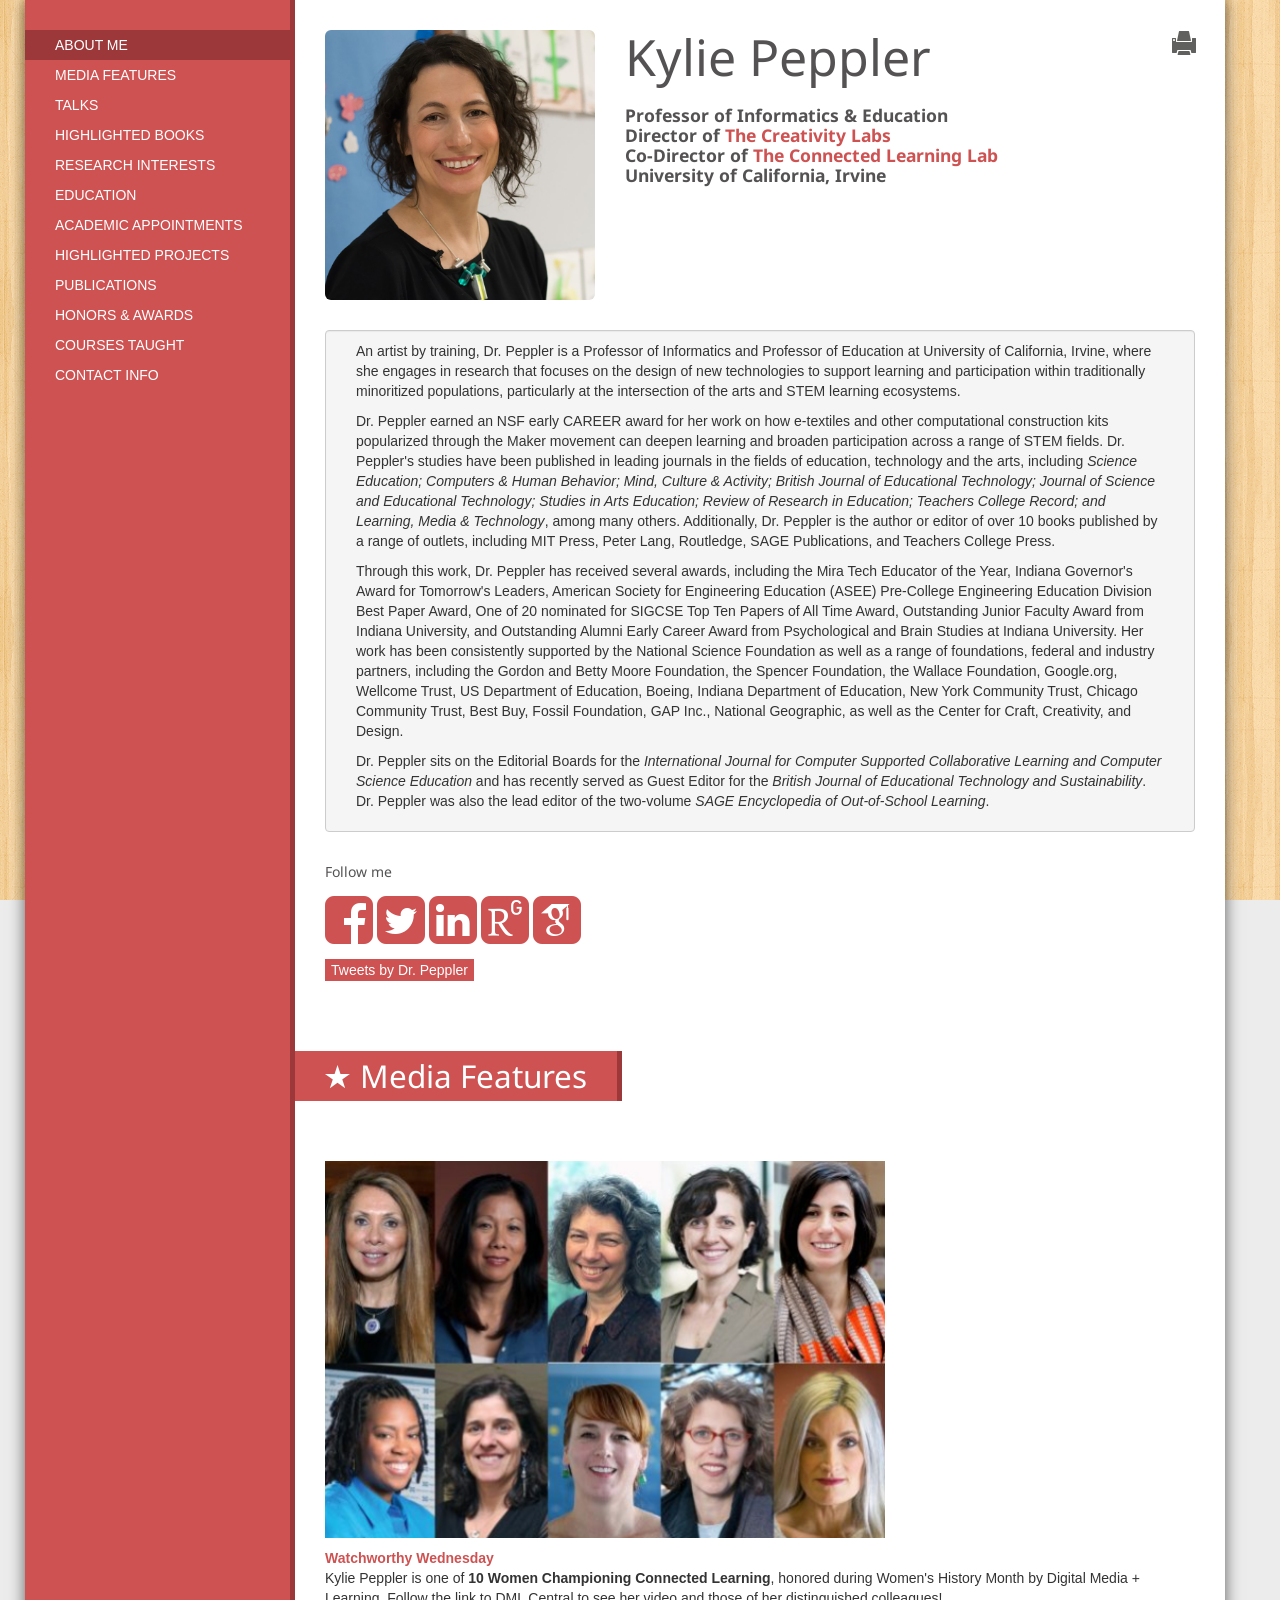
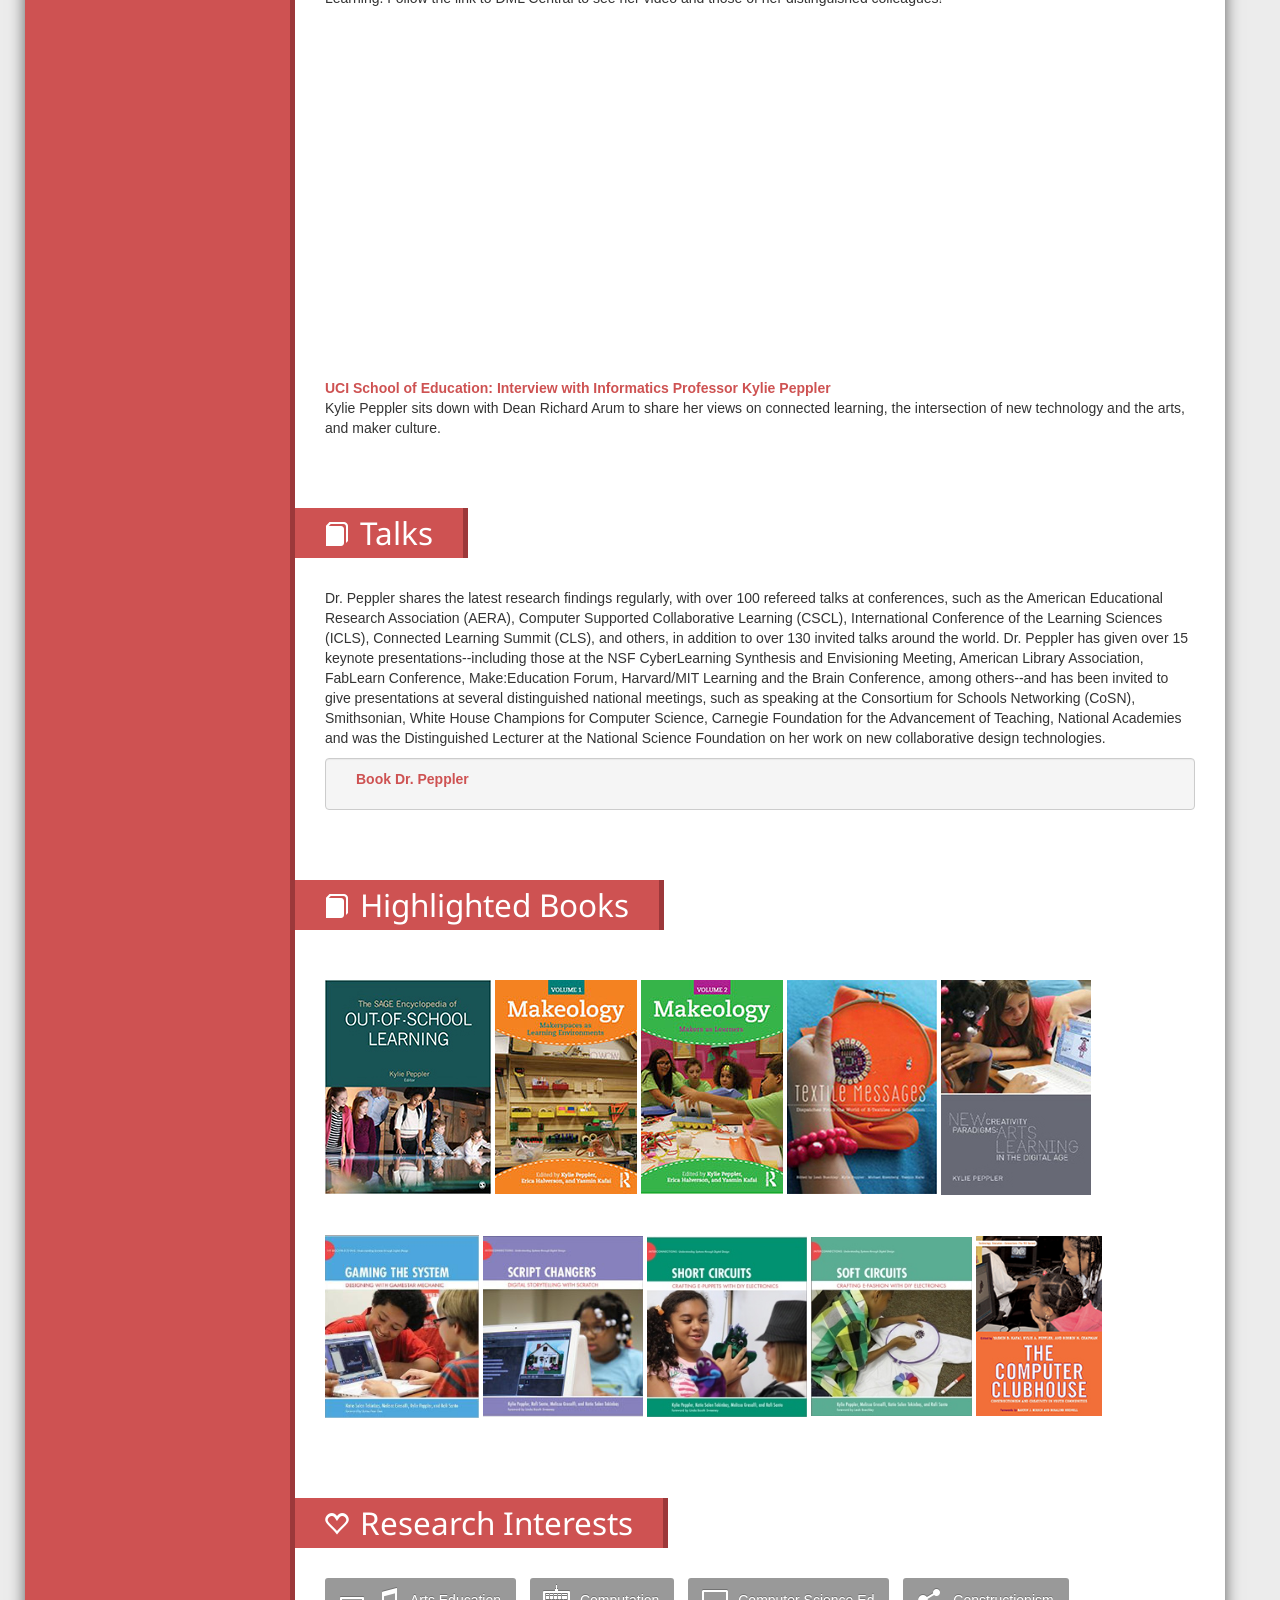
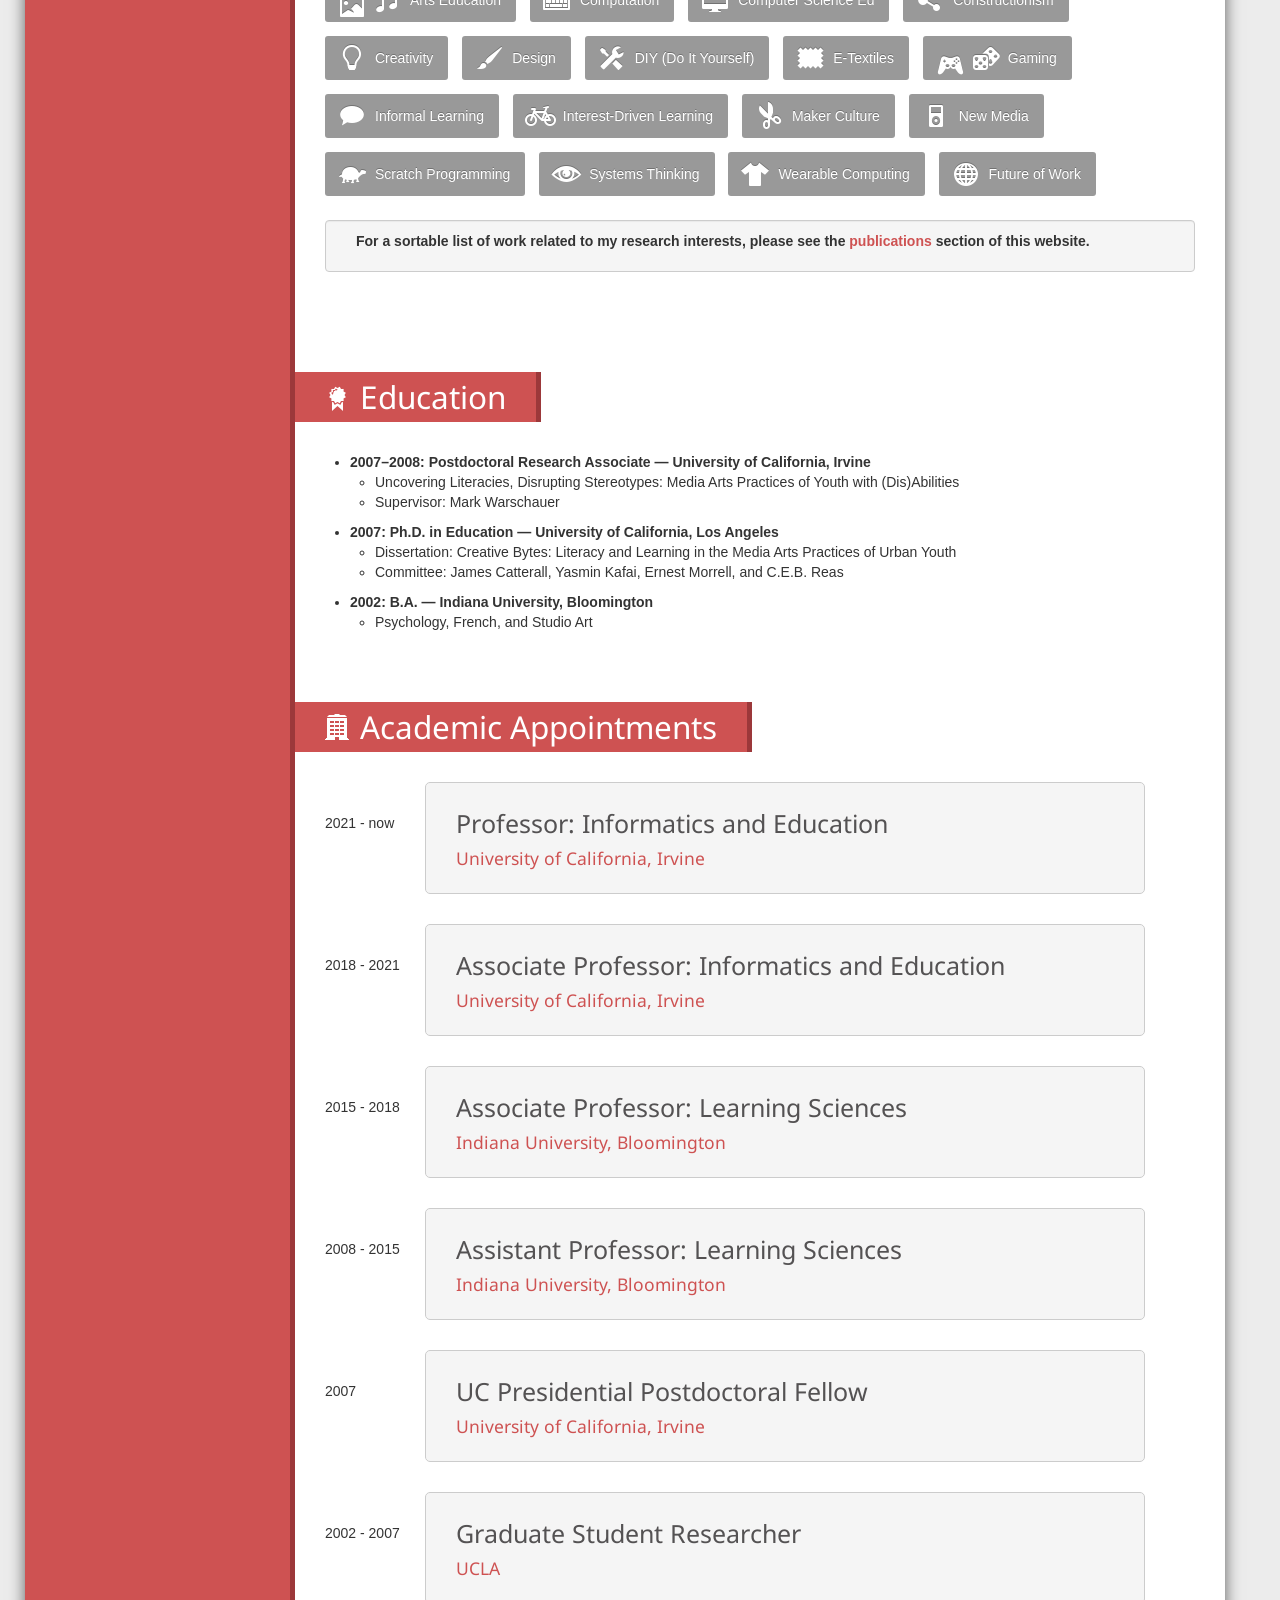
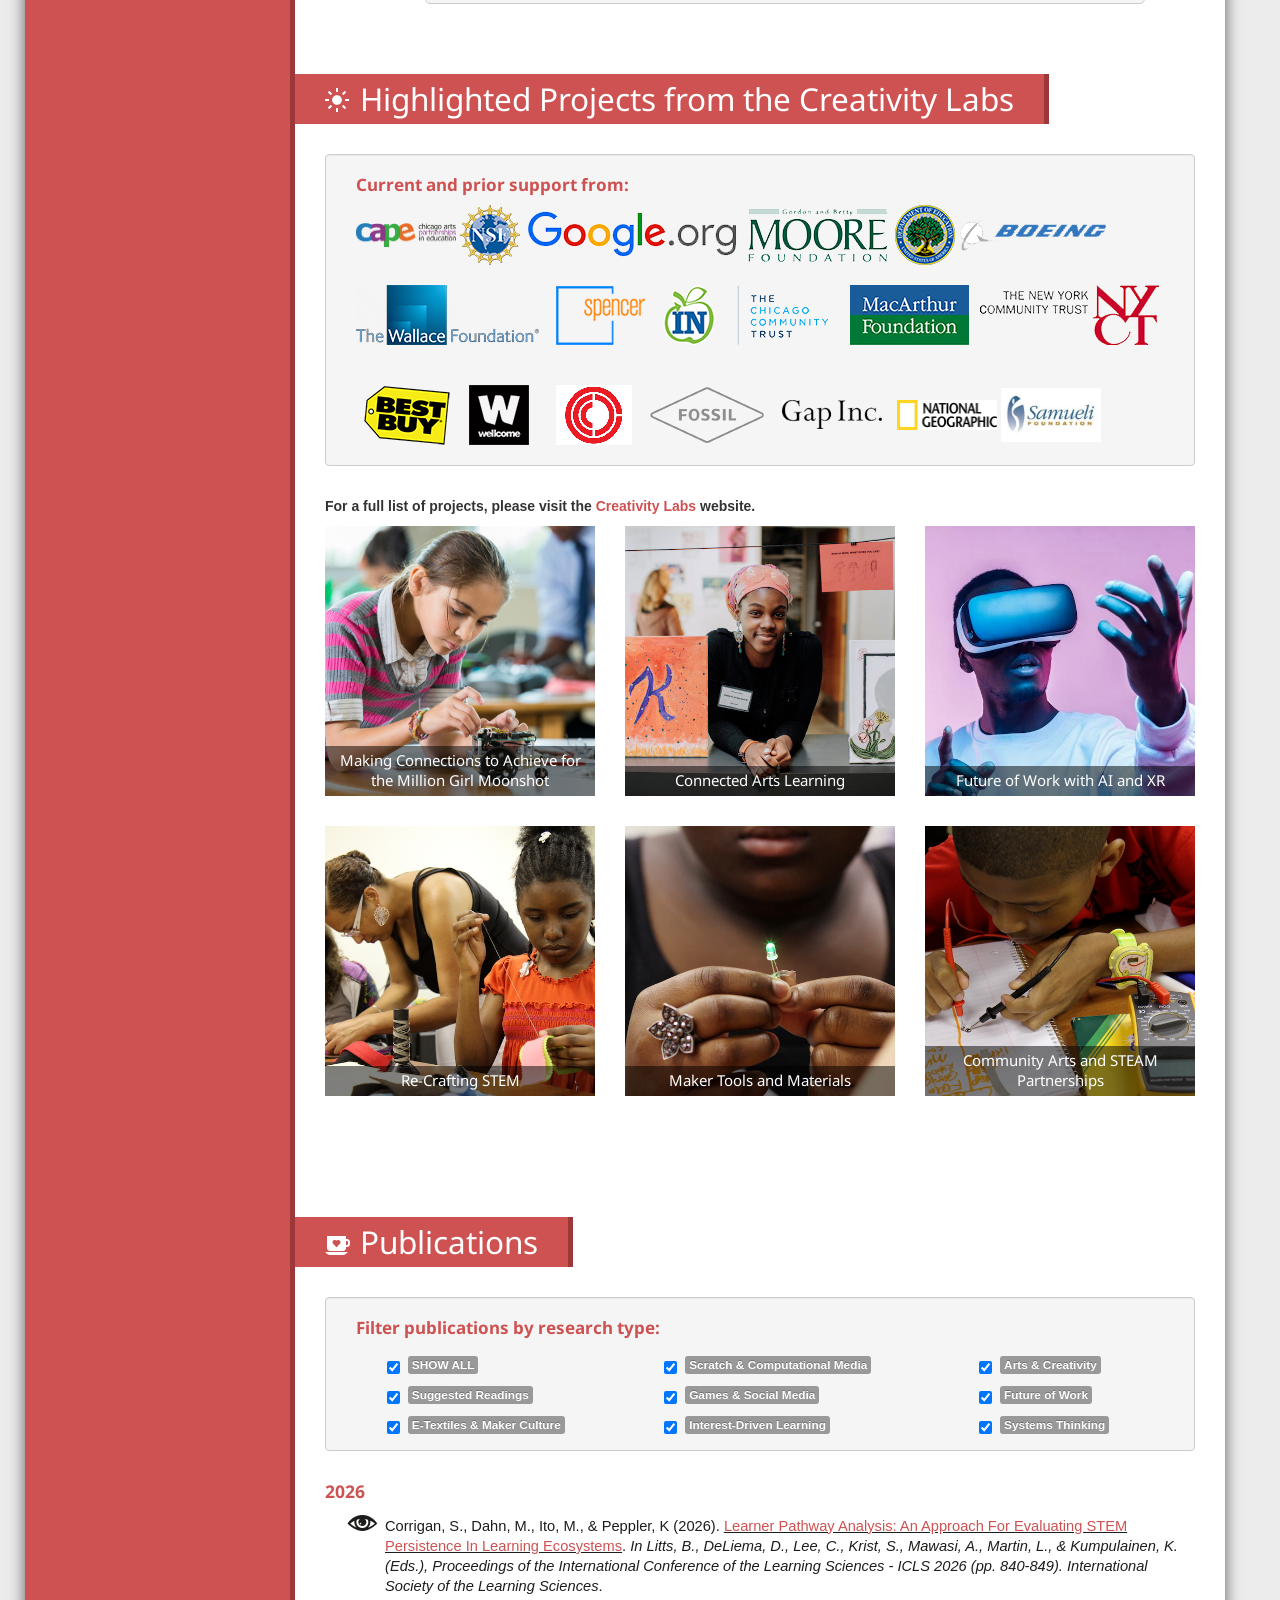
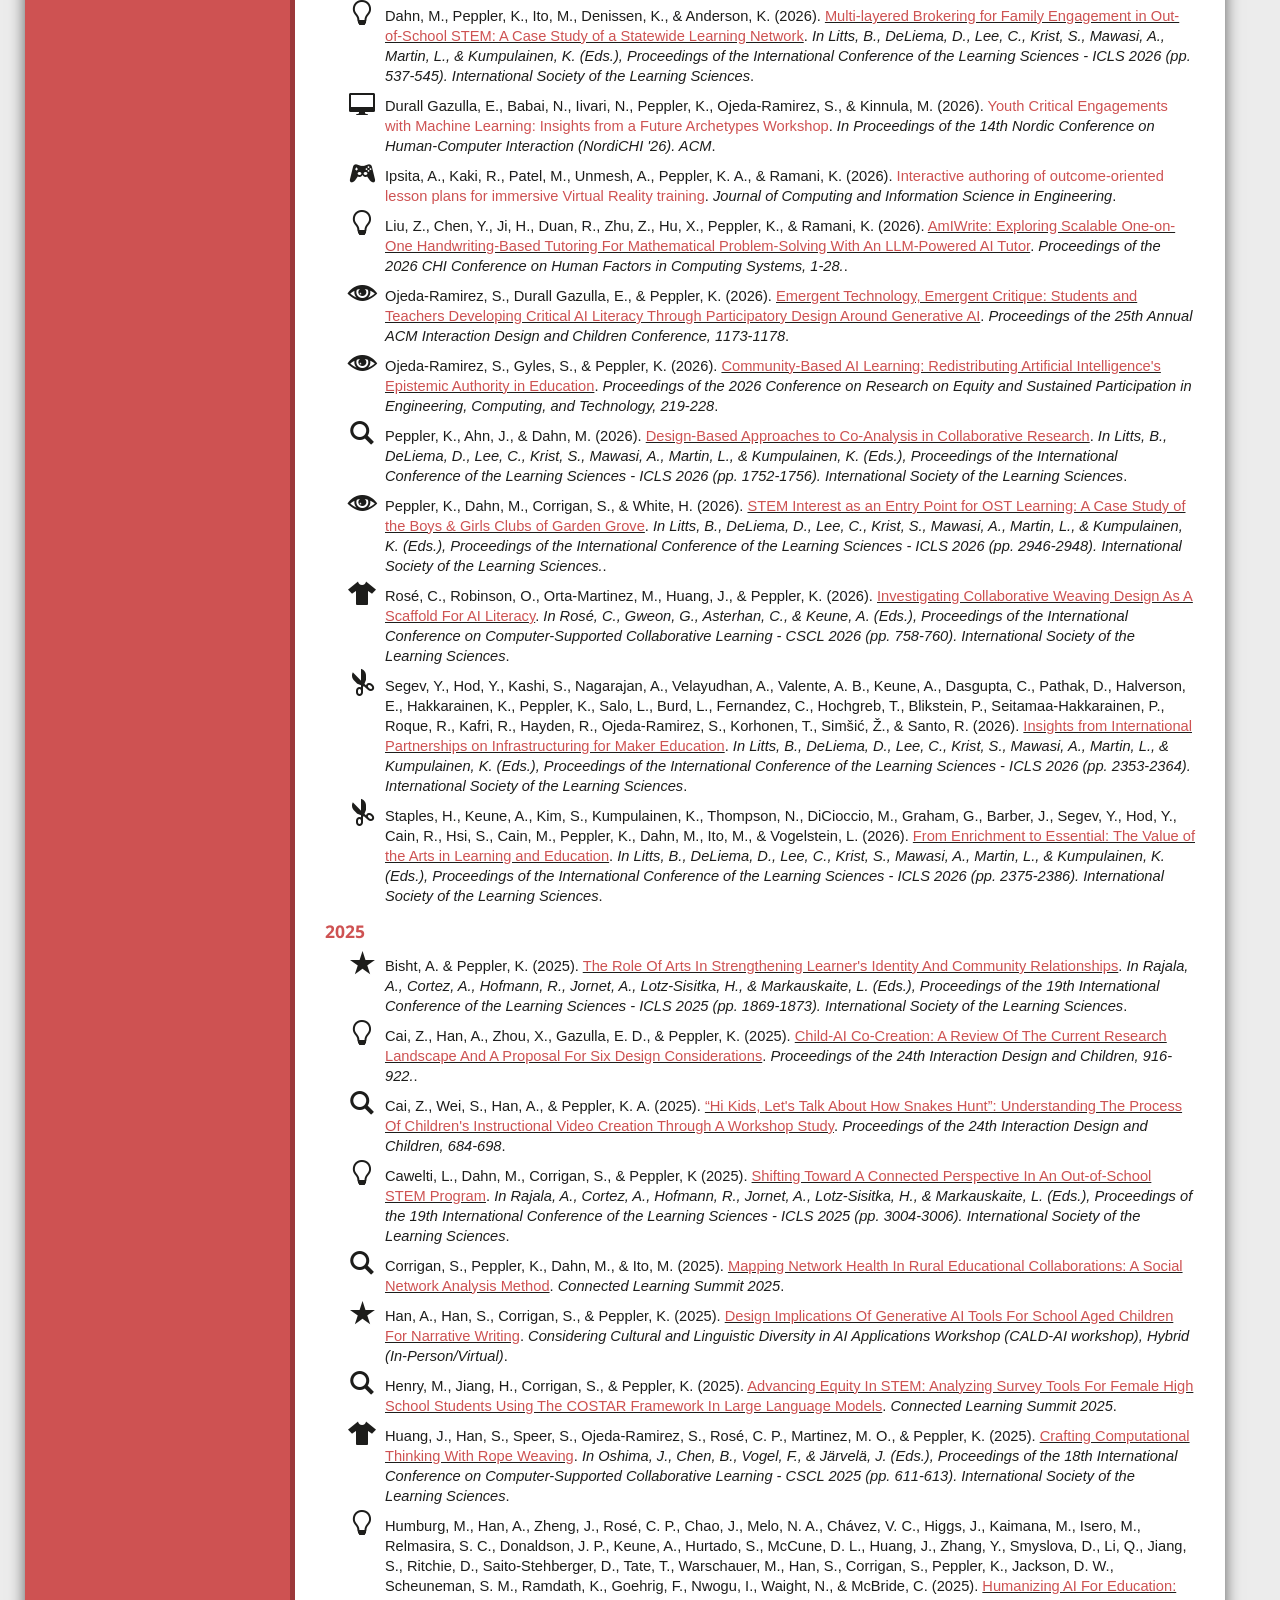
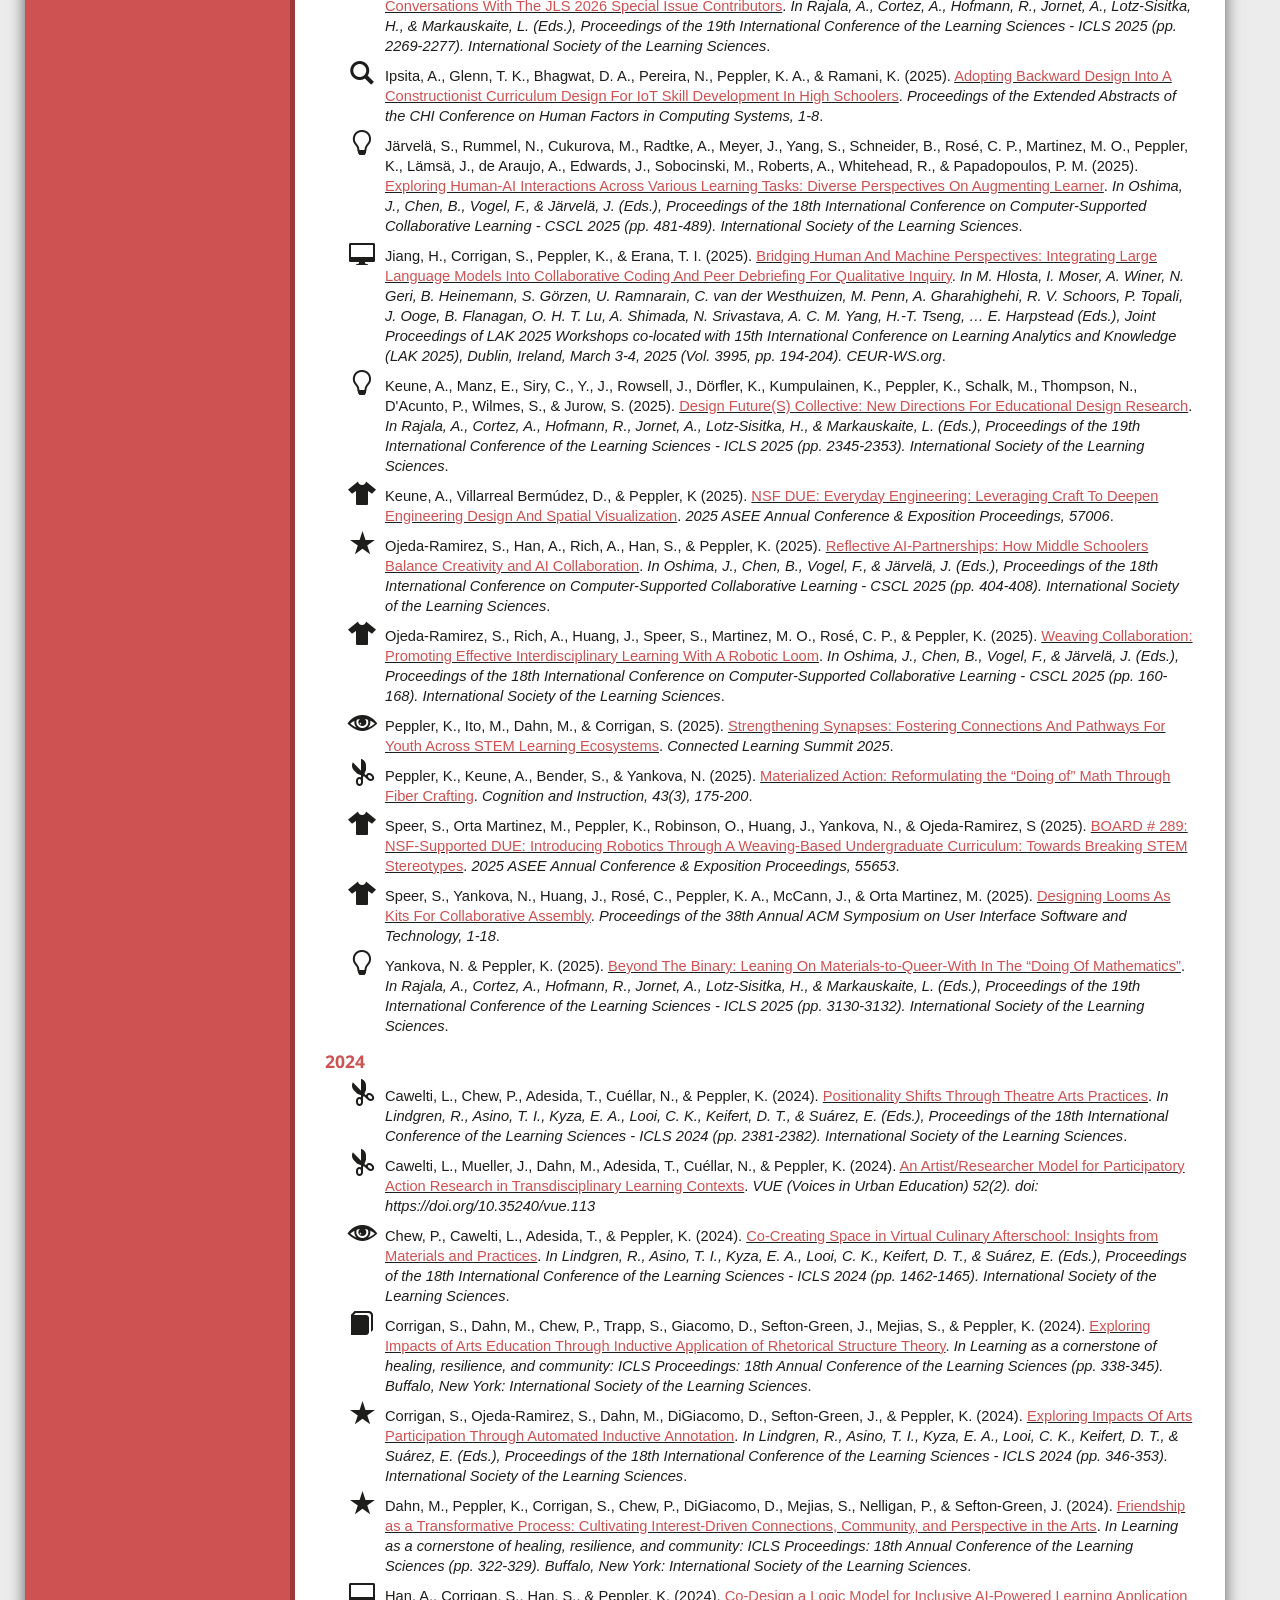
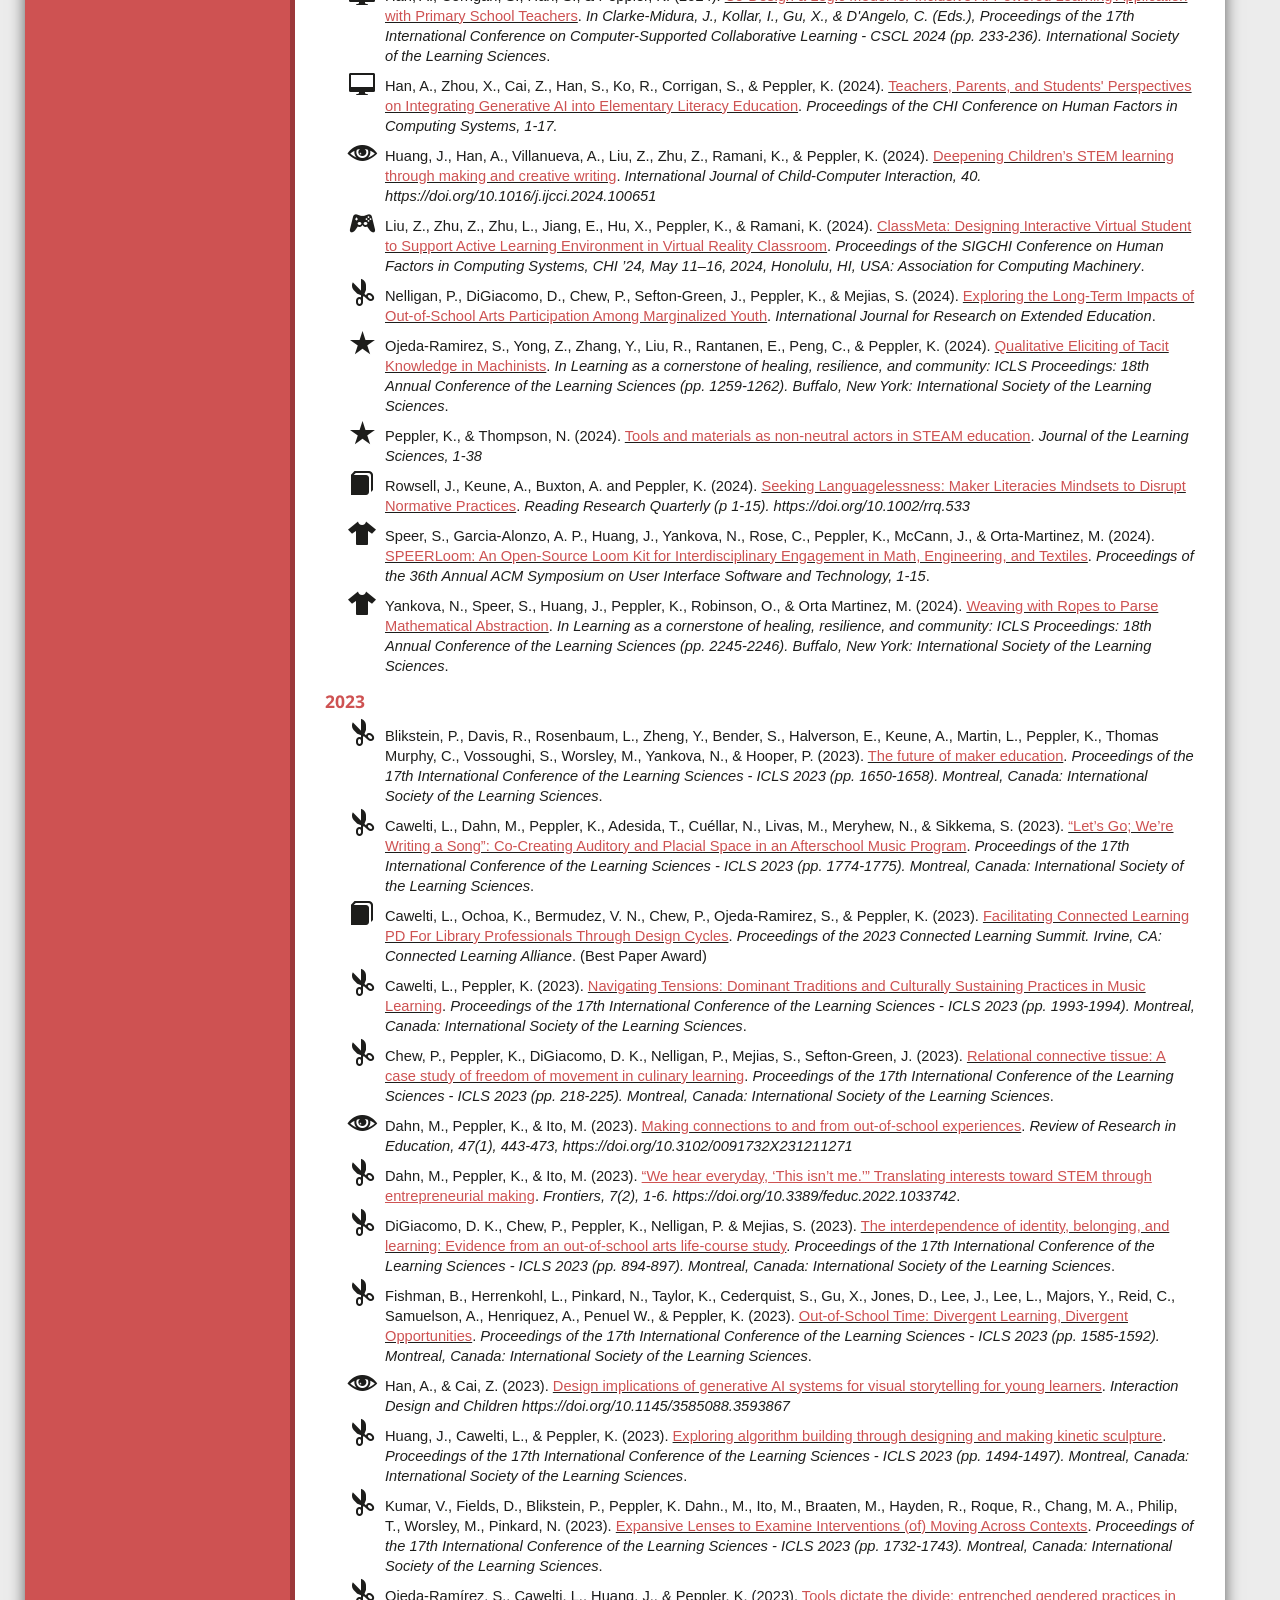
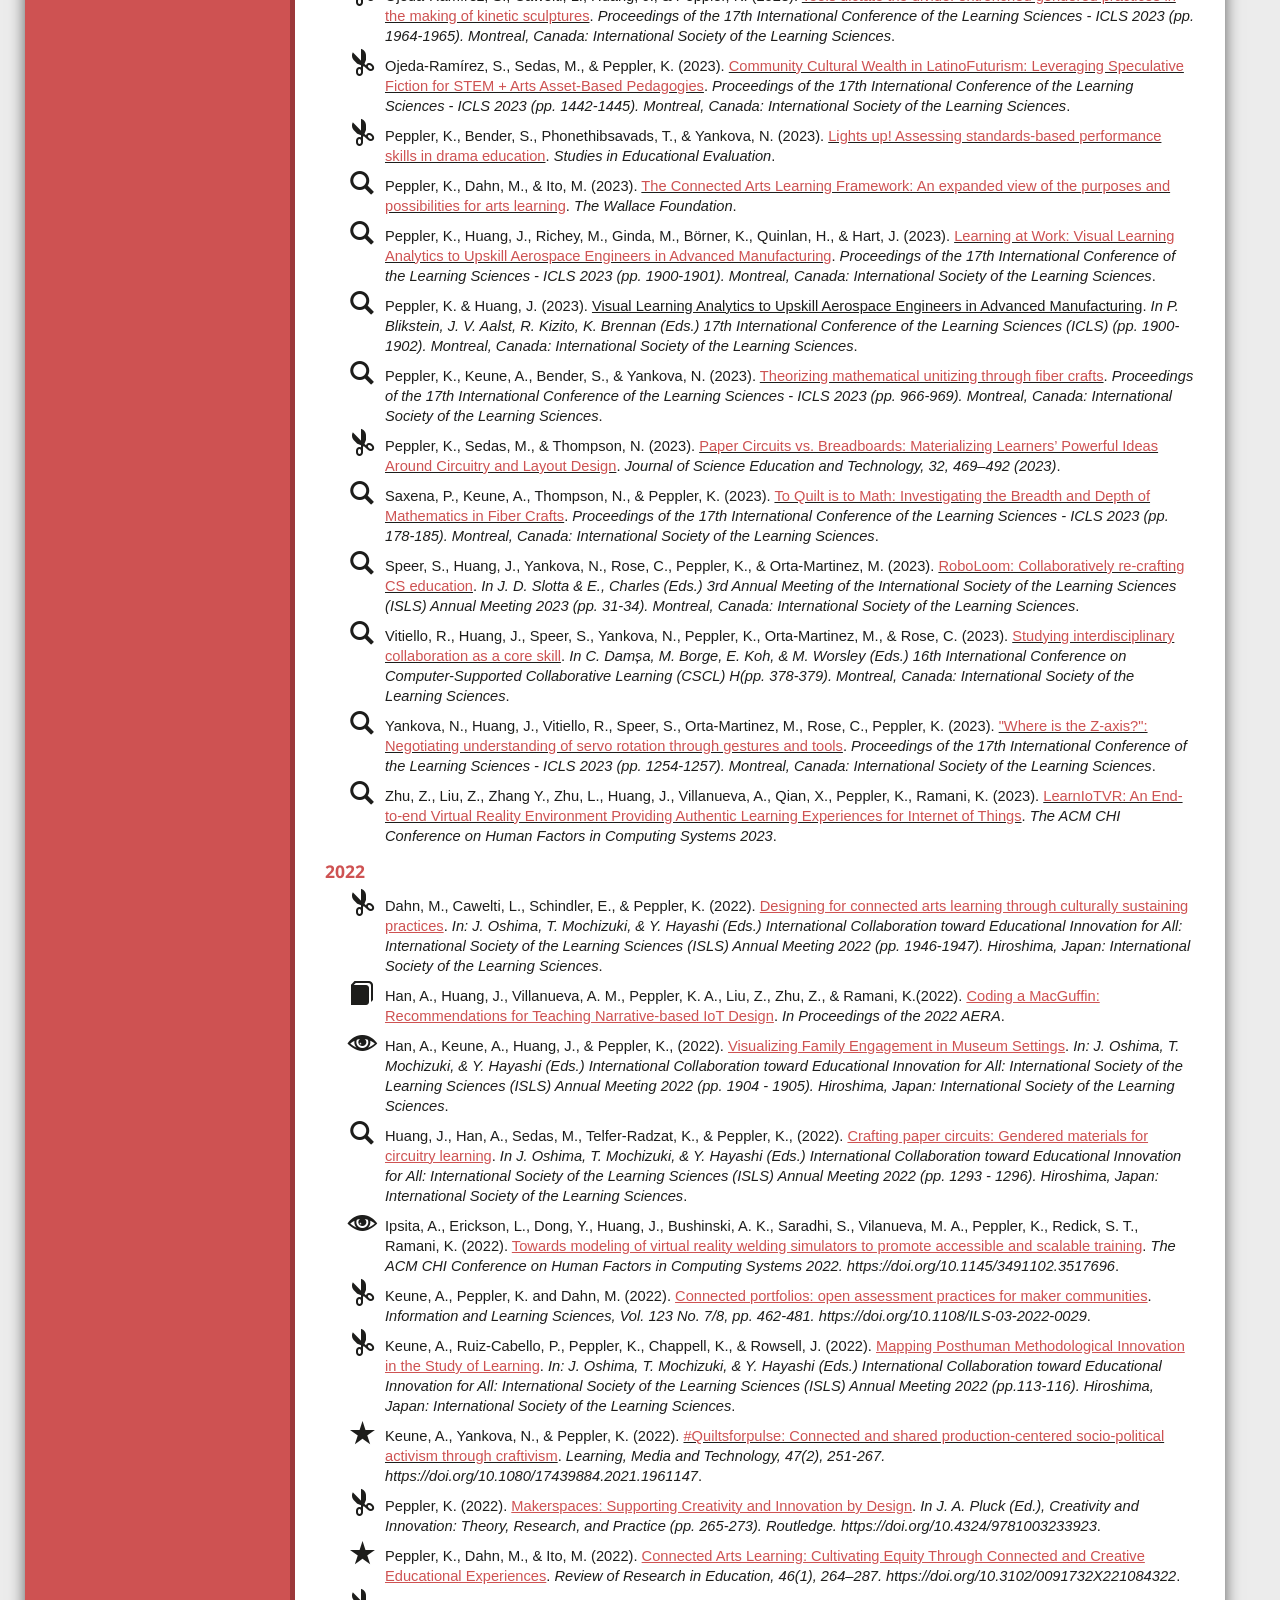
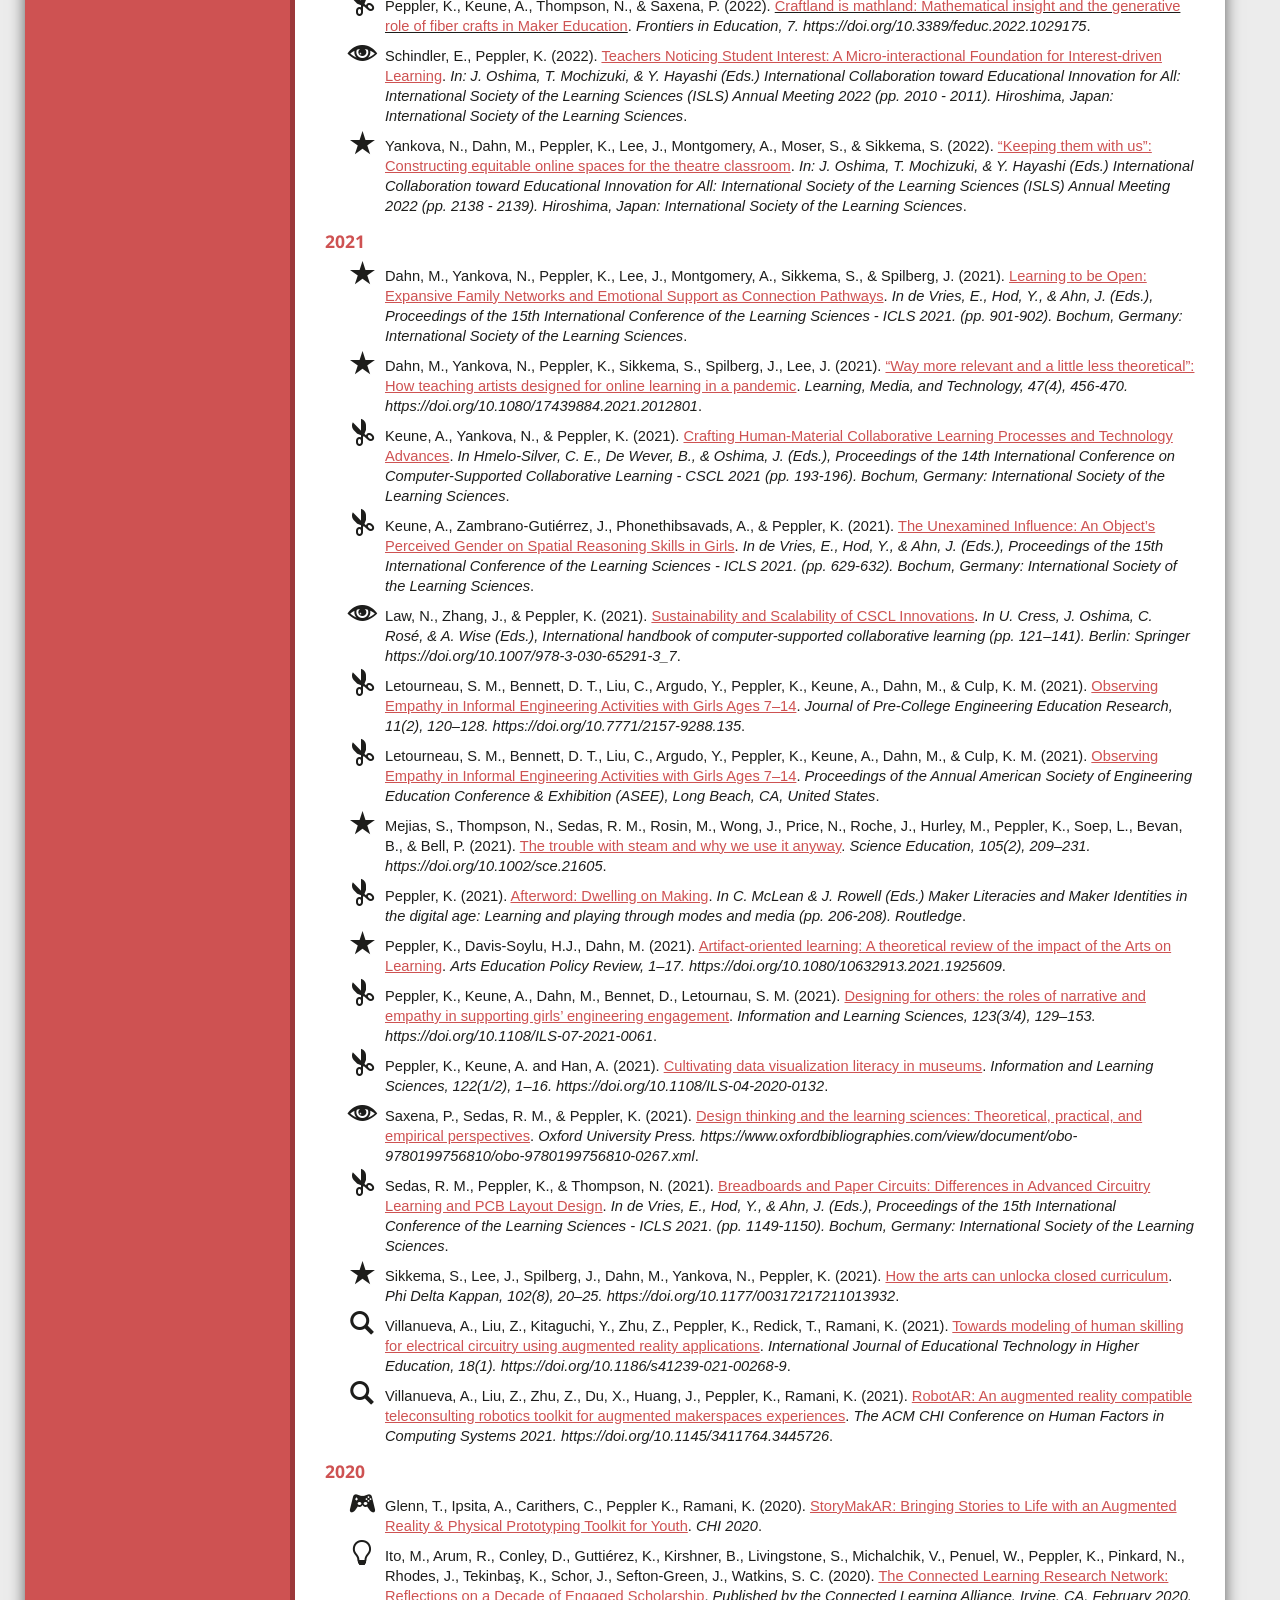
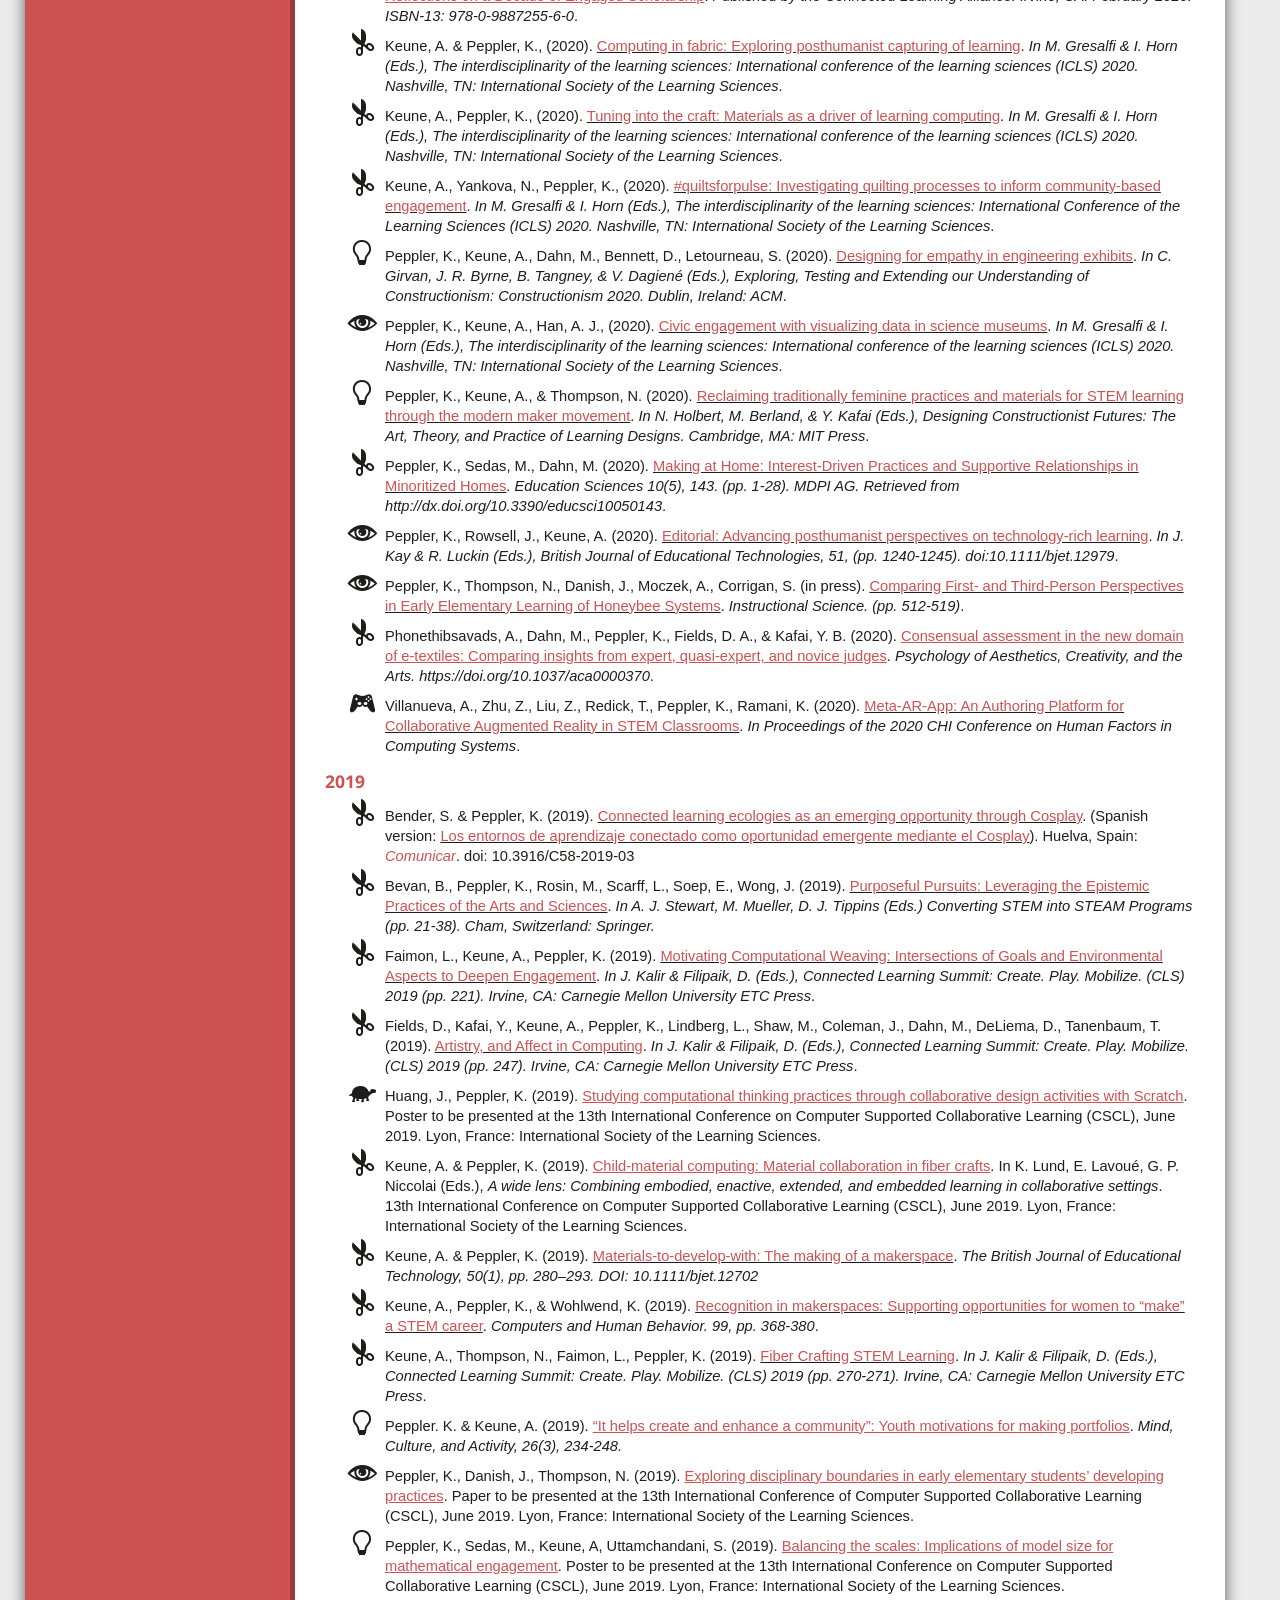
==== commit 572ba2bd: "Continue adding publications" ====
--- a/index.html
+++ b/index.html
@@ -1385,6 +1385,27 @@
 											Mawasi, A., Martin, L., & Kumpulainen, K. (Eds.), Proceedings of the
 											International Conference of the Learning Sciences - ICLS 2026 (pp. 537-545).
 											International Society of the Learning Sciences</em>.
+									</span>
+								</li>
+
+								<li data-type="fow" class="showItem">
+									<span class="glyphicons imac"><i></i>
+										Durall Gazulla, E., Babai, N., Iivari, N., Peppler, K., Ojeda-Ramirez, S., &
+										Kinnula, M. (2026). <u><a href="pubs/duralletal2026.pdf"
+												target="_blank"></u>Youth
+										Critical Engagements with Machine Learning: Insights from a Future Archetypes
+										Workshop</a>. <em>In Proceedings of the 14th Nordic Conference on Human-Computer
+											Interaction (NordiCHI '26). ACM</em>.
+									</span>
+								</li>
+
+								<li data-type="idl" class="showItem">
+									<span class="glyphicons gamepad"><i></i>
+										Ipsita, A., Kaki, R., Patel, M., Unmesh, A., Peppler, K. A., & Ramani, K.
+										(2026). <u><a href="pubs/immersive_VR_training.pdf"
+												target="_blank"></u>Interactive authoring of outcome-oriented lesson
+										plans for immersive Virtual Reality training</a>. <em>Journal of Computing and
+											Information Science in Engineering</em>.
 									</span>
 								</li>
 
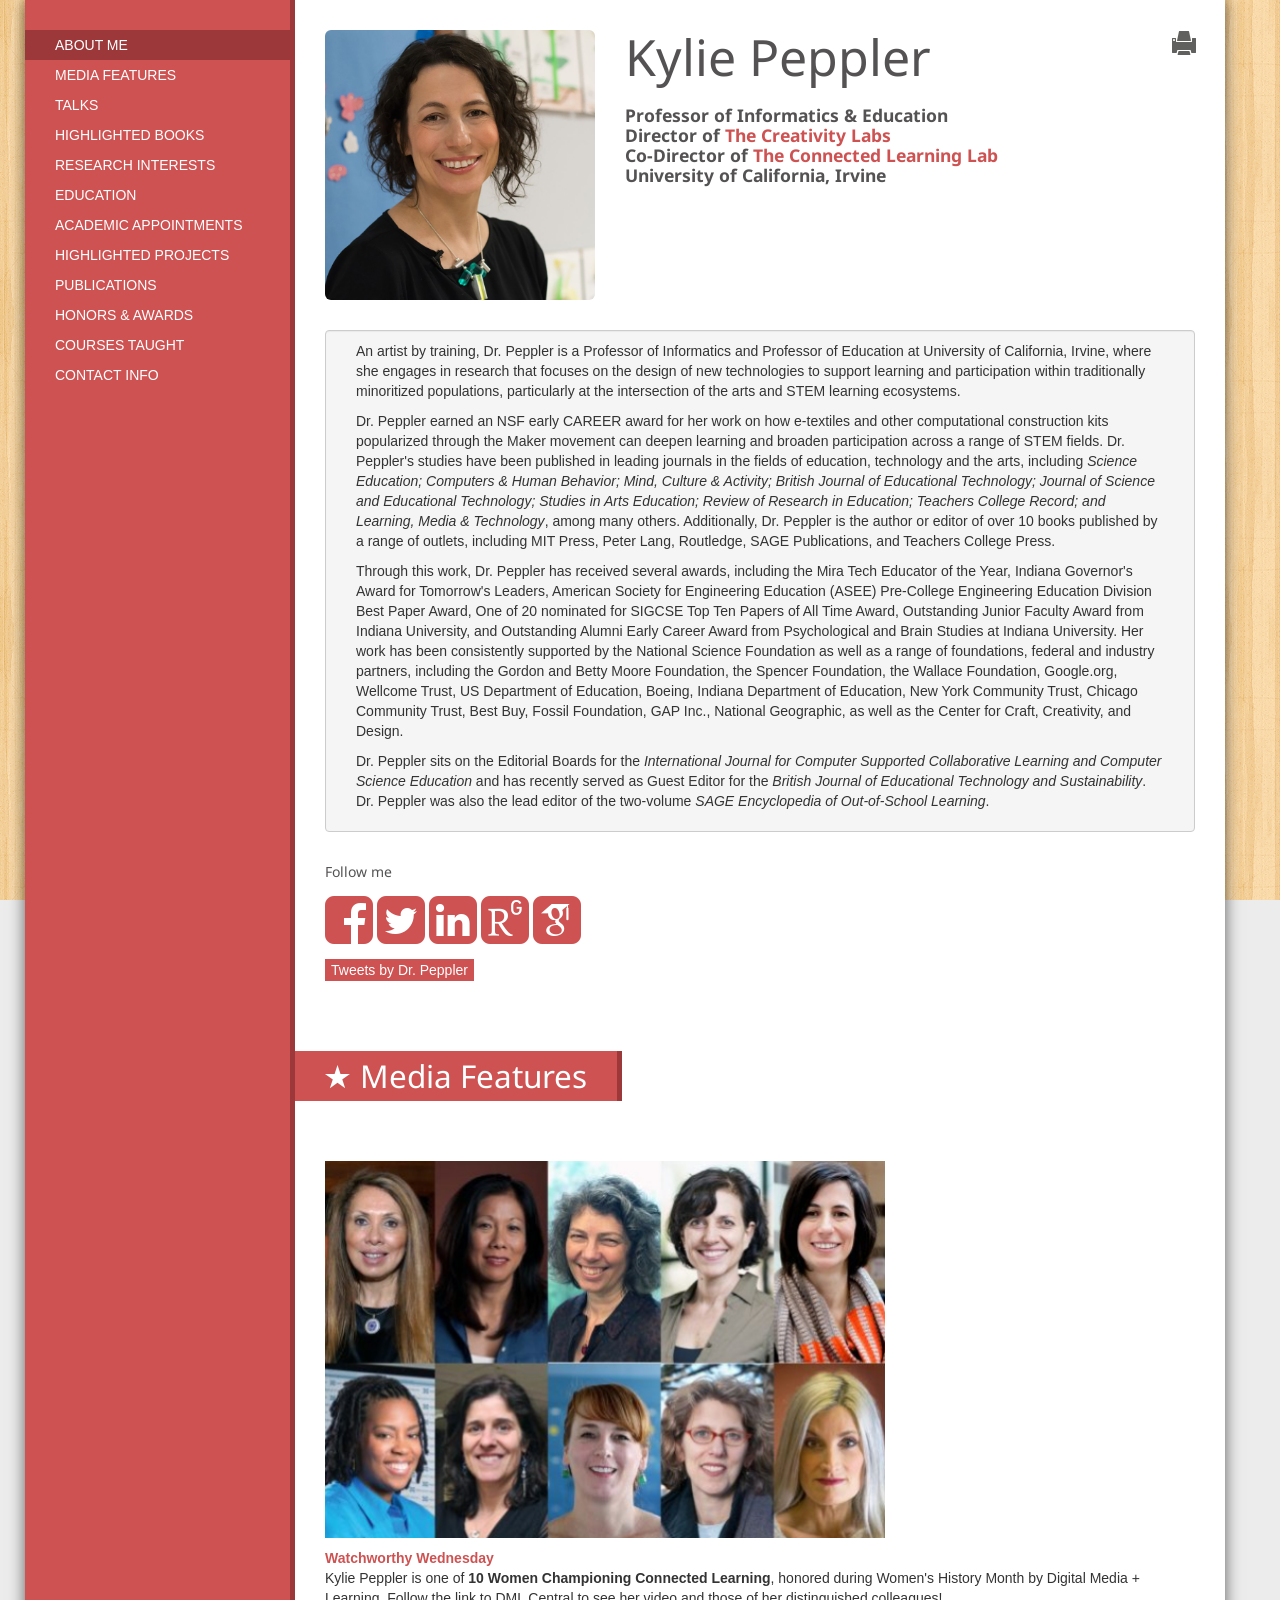
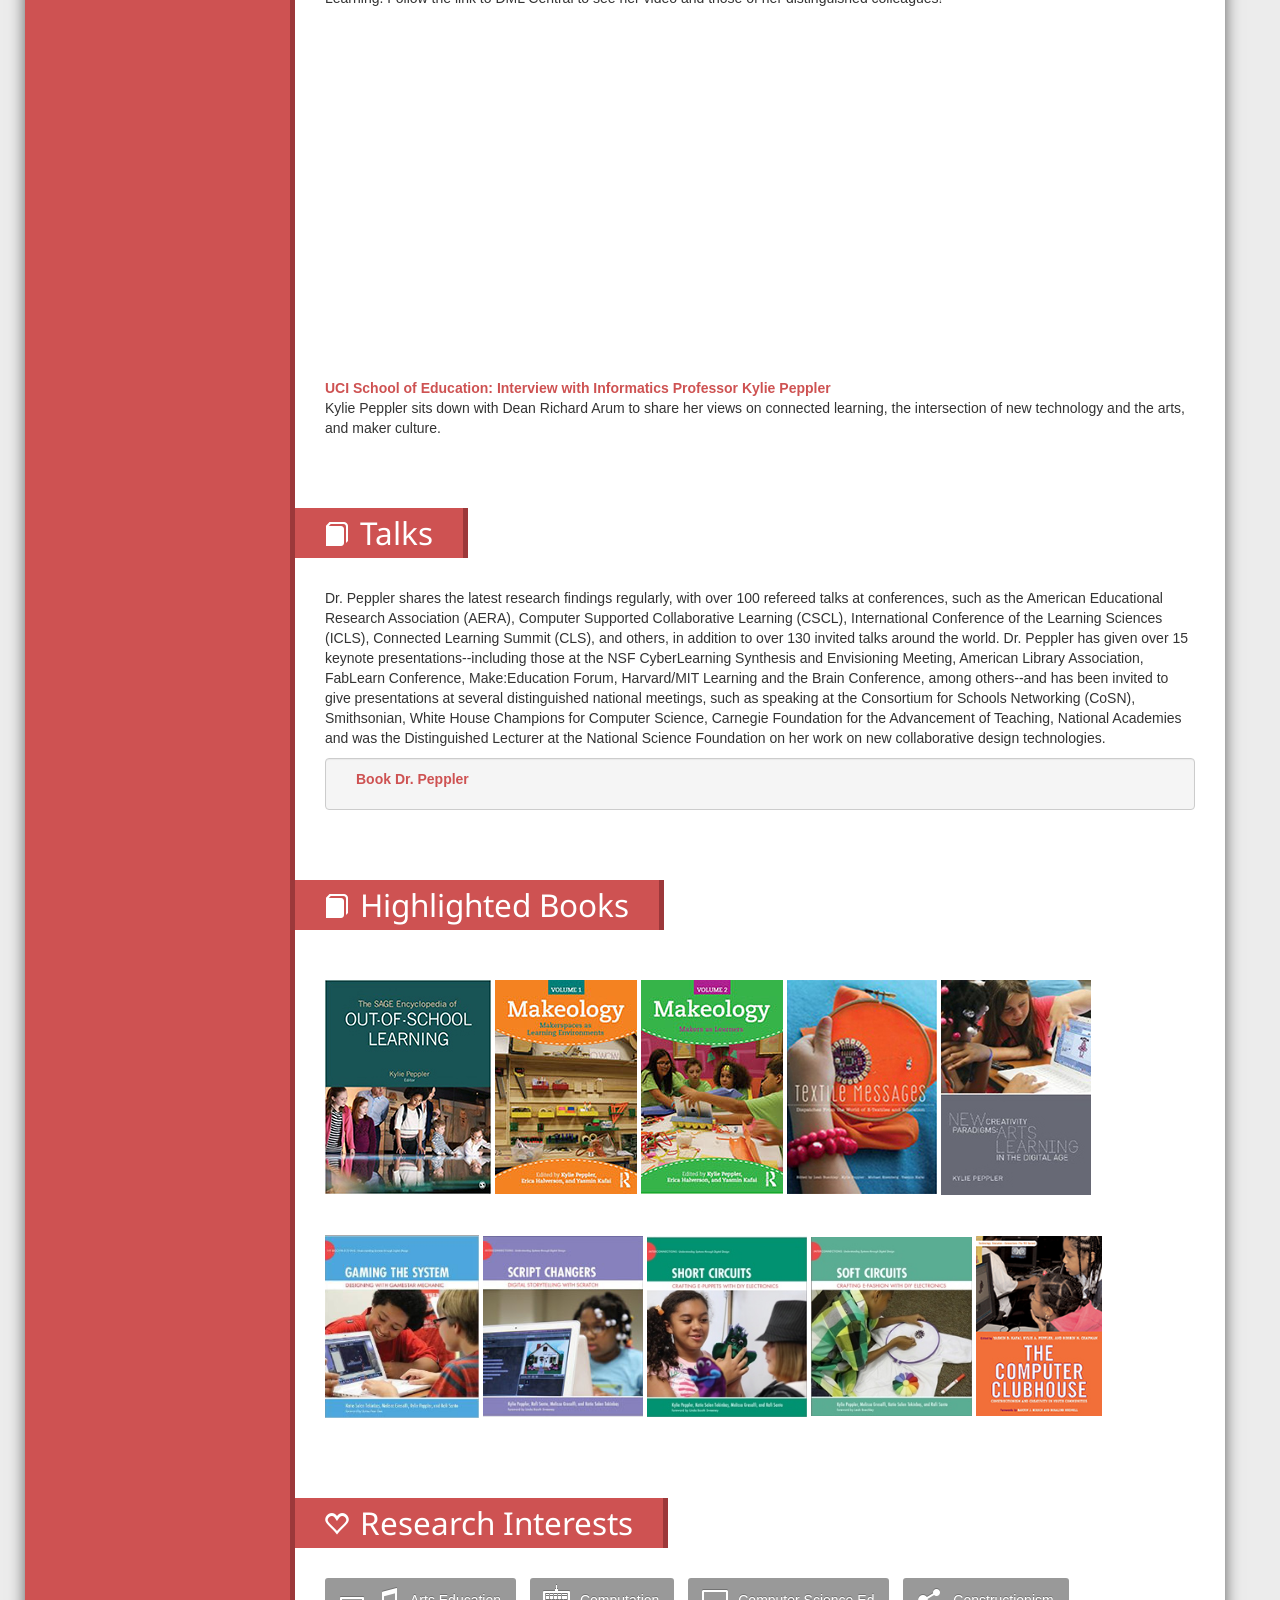
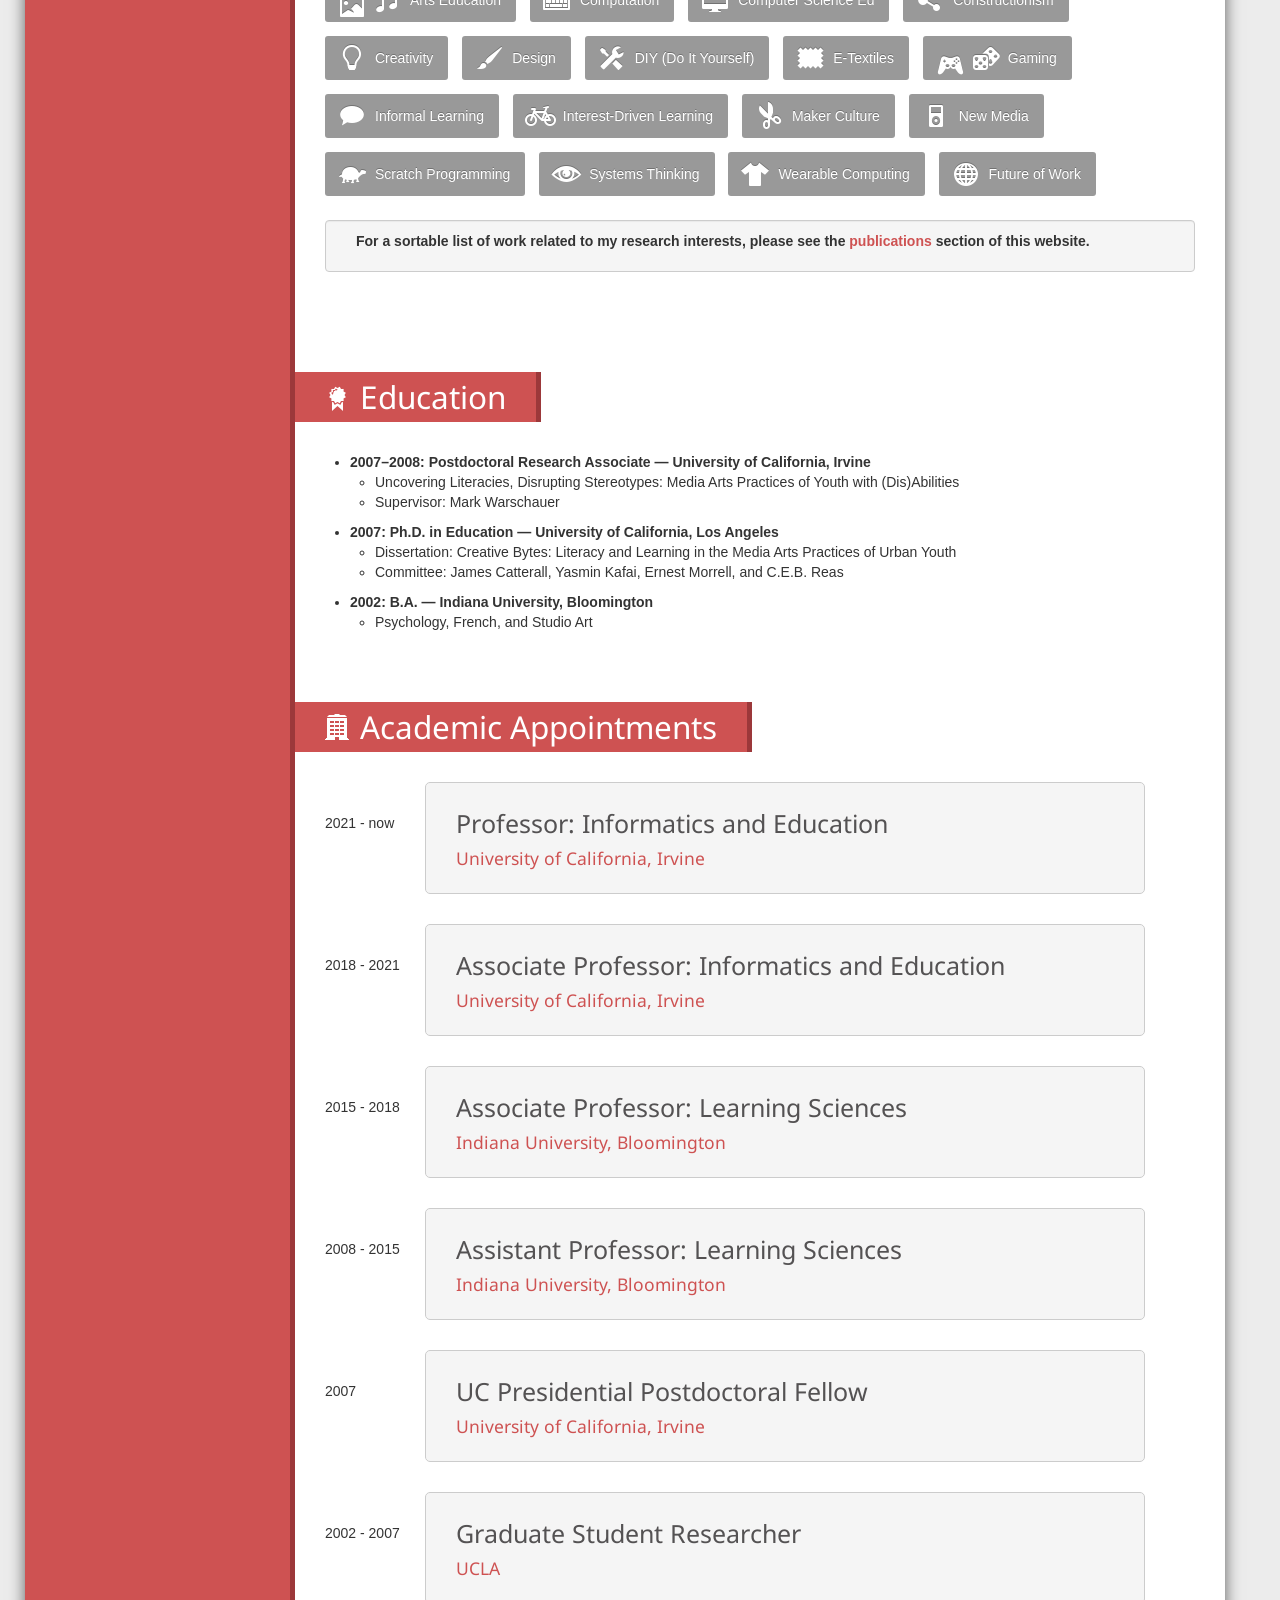
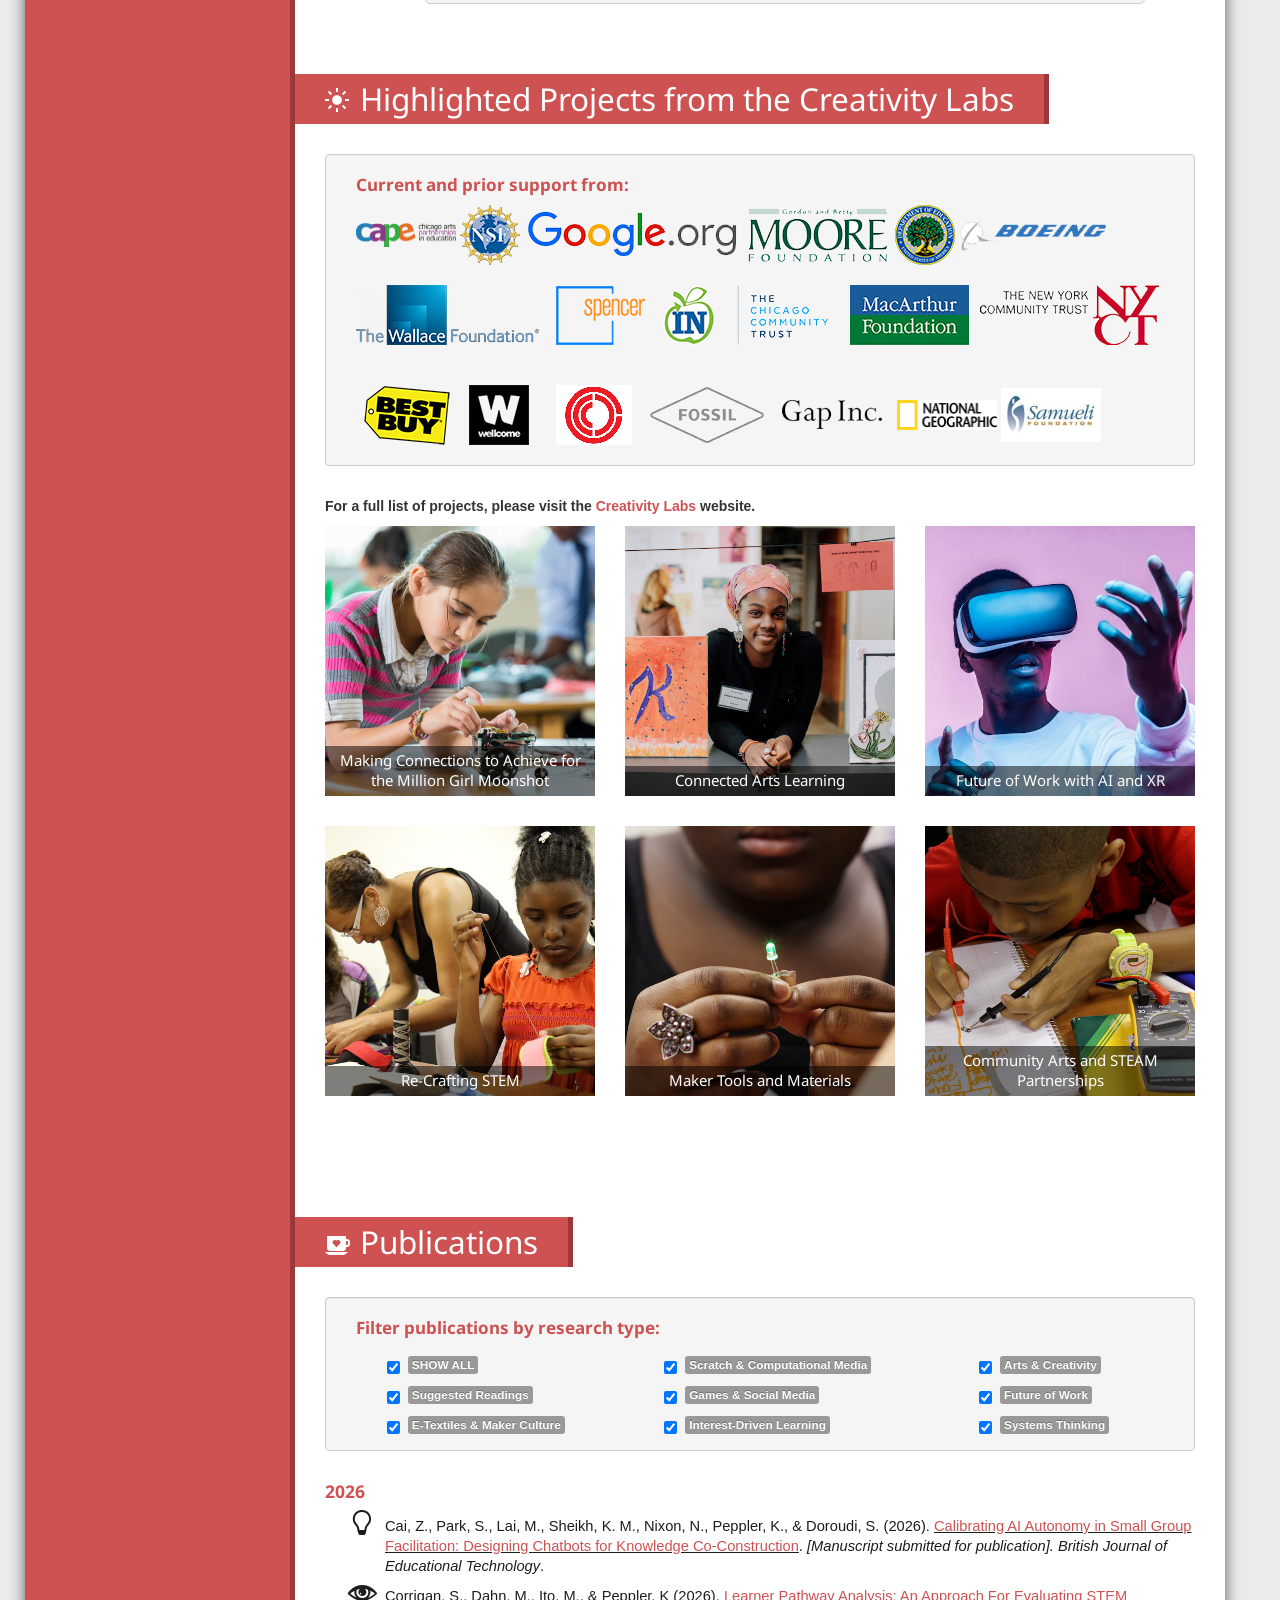
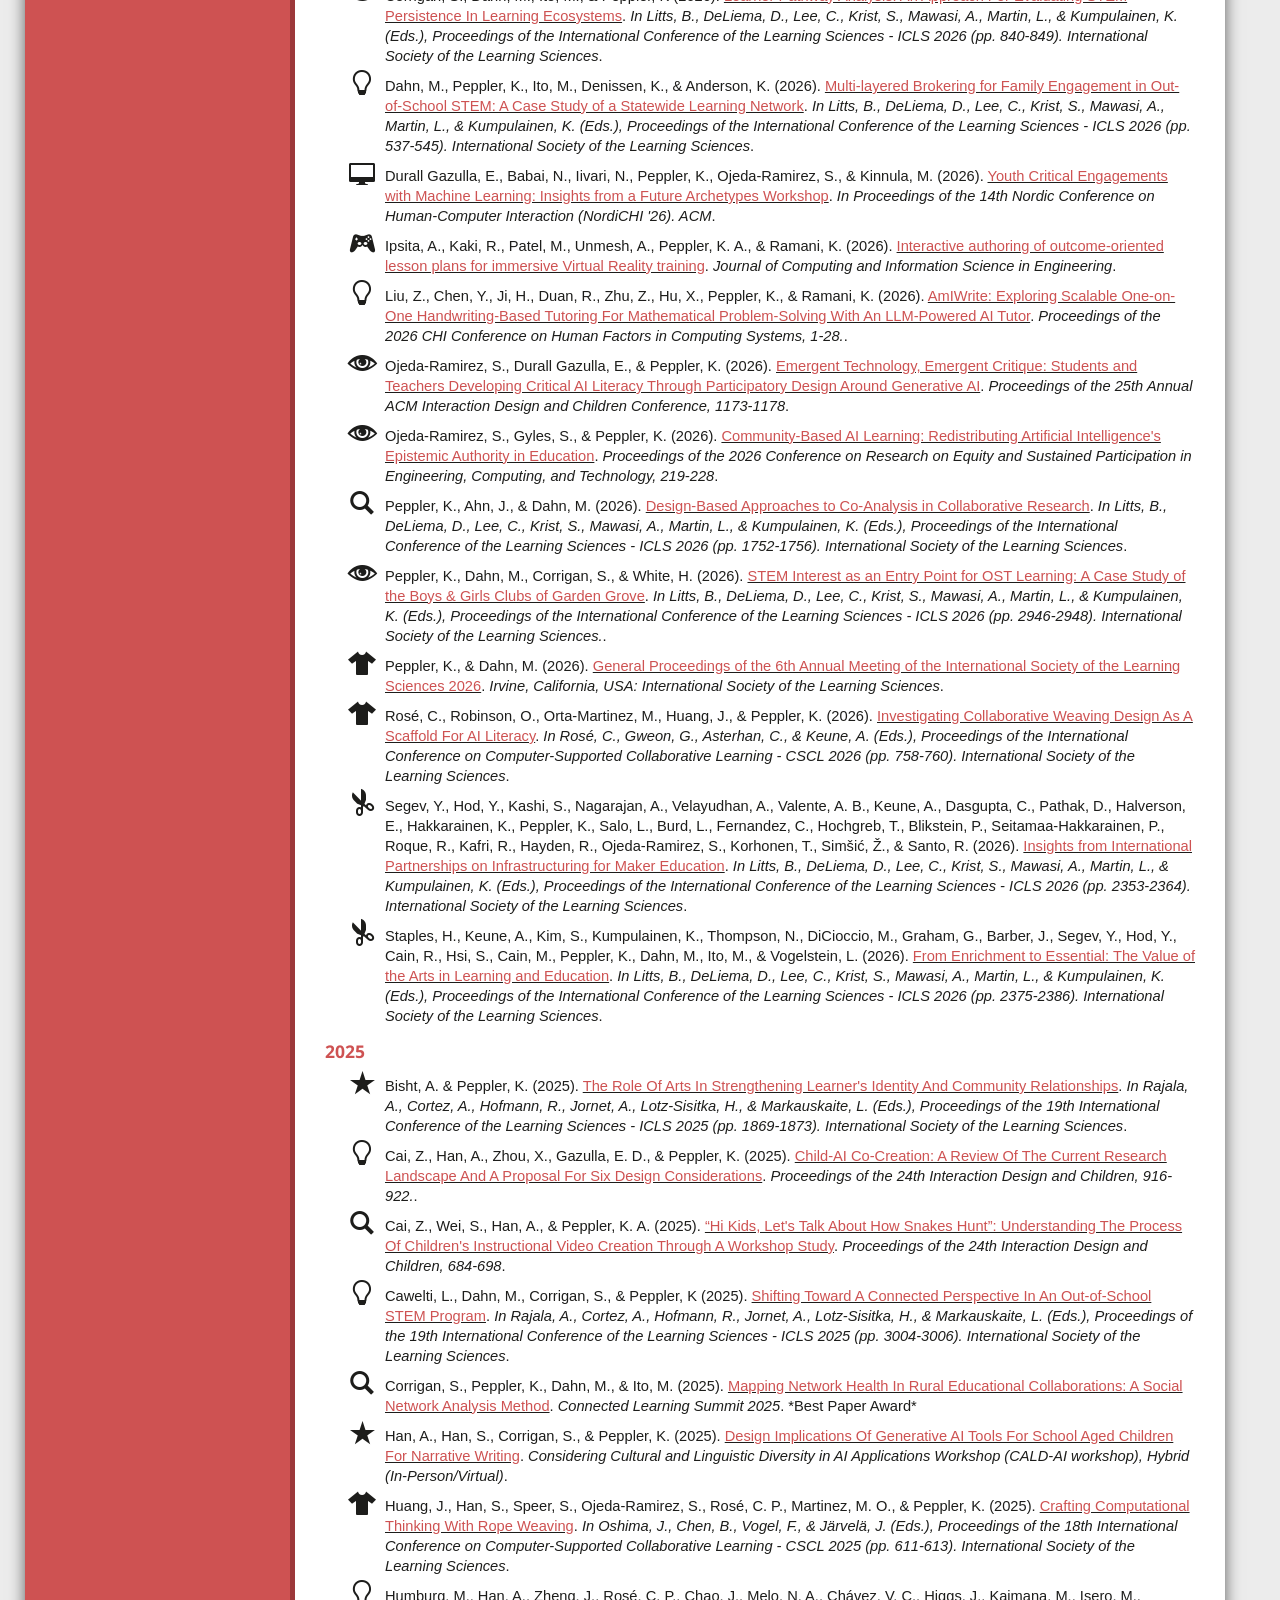
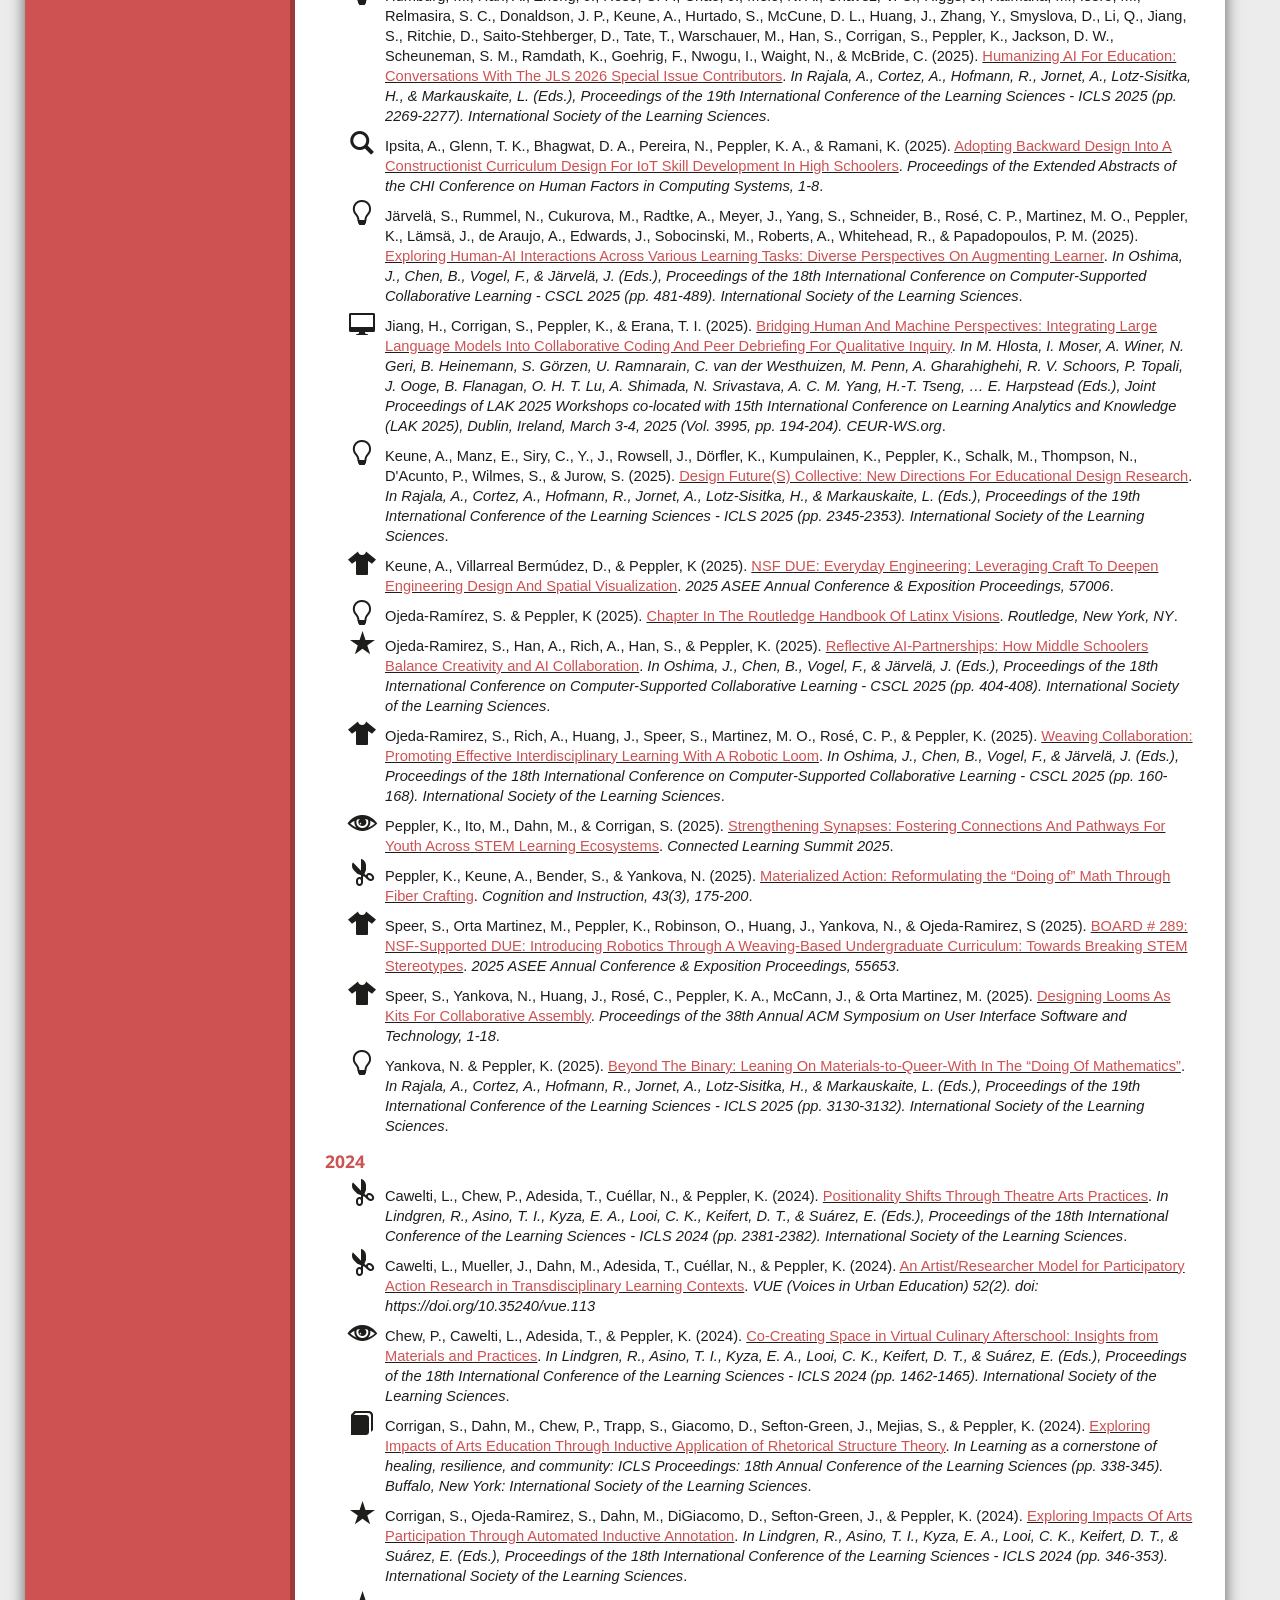
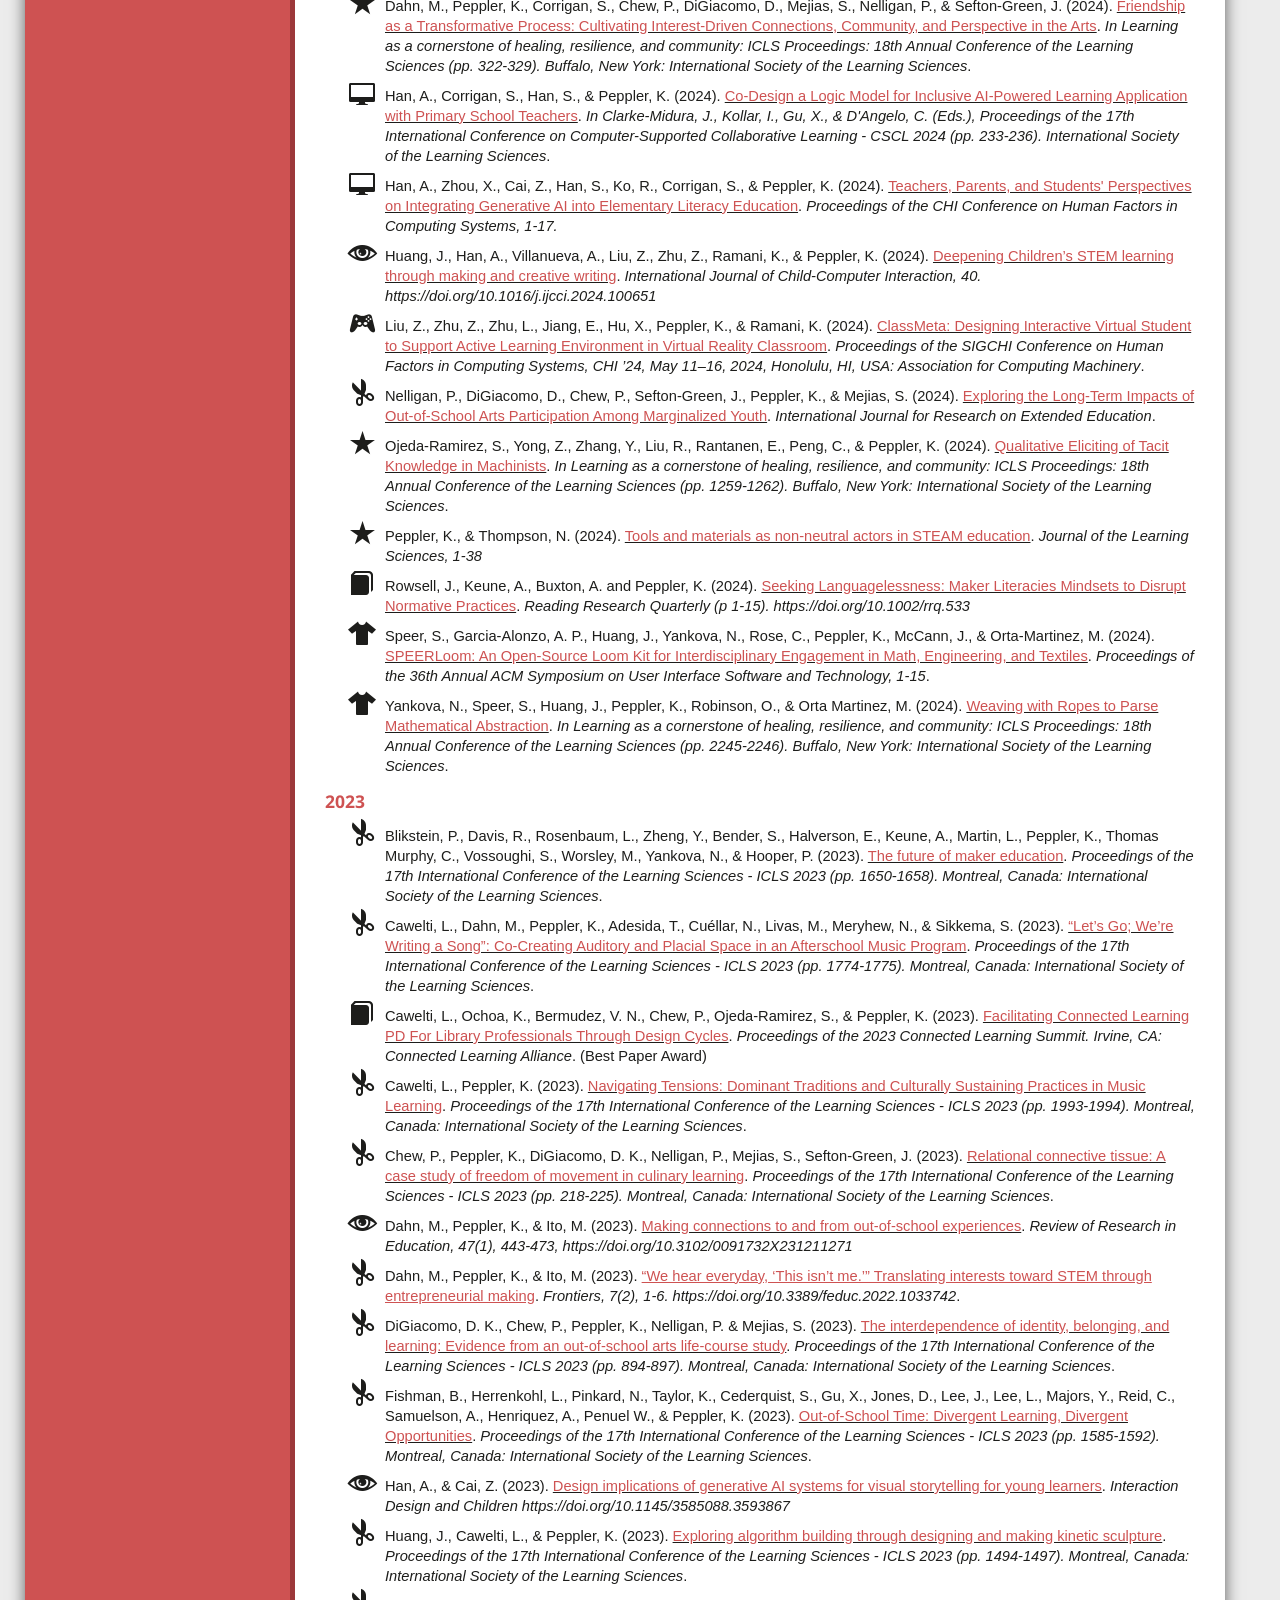
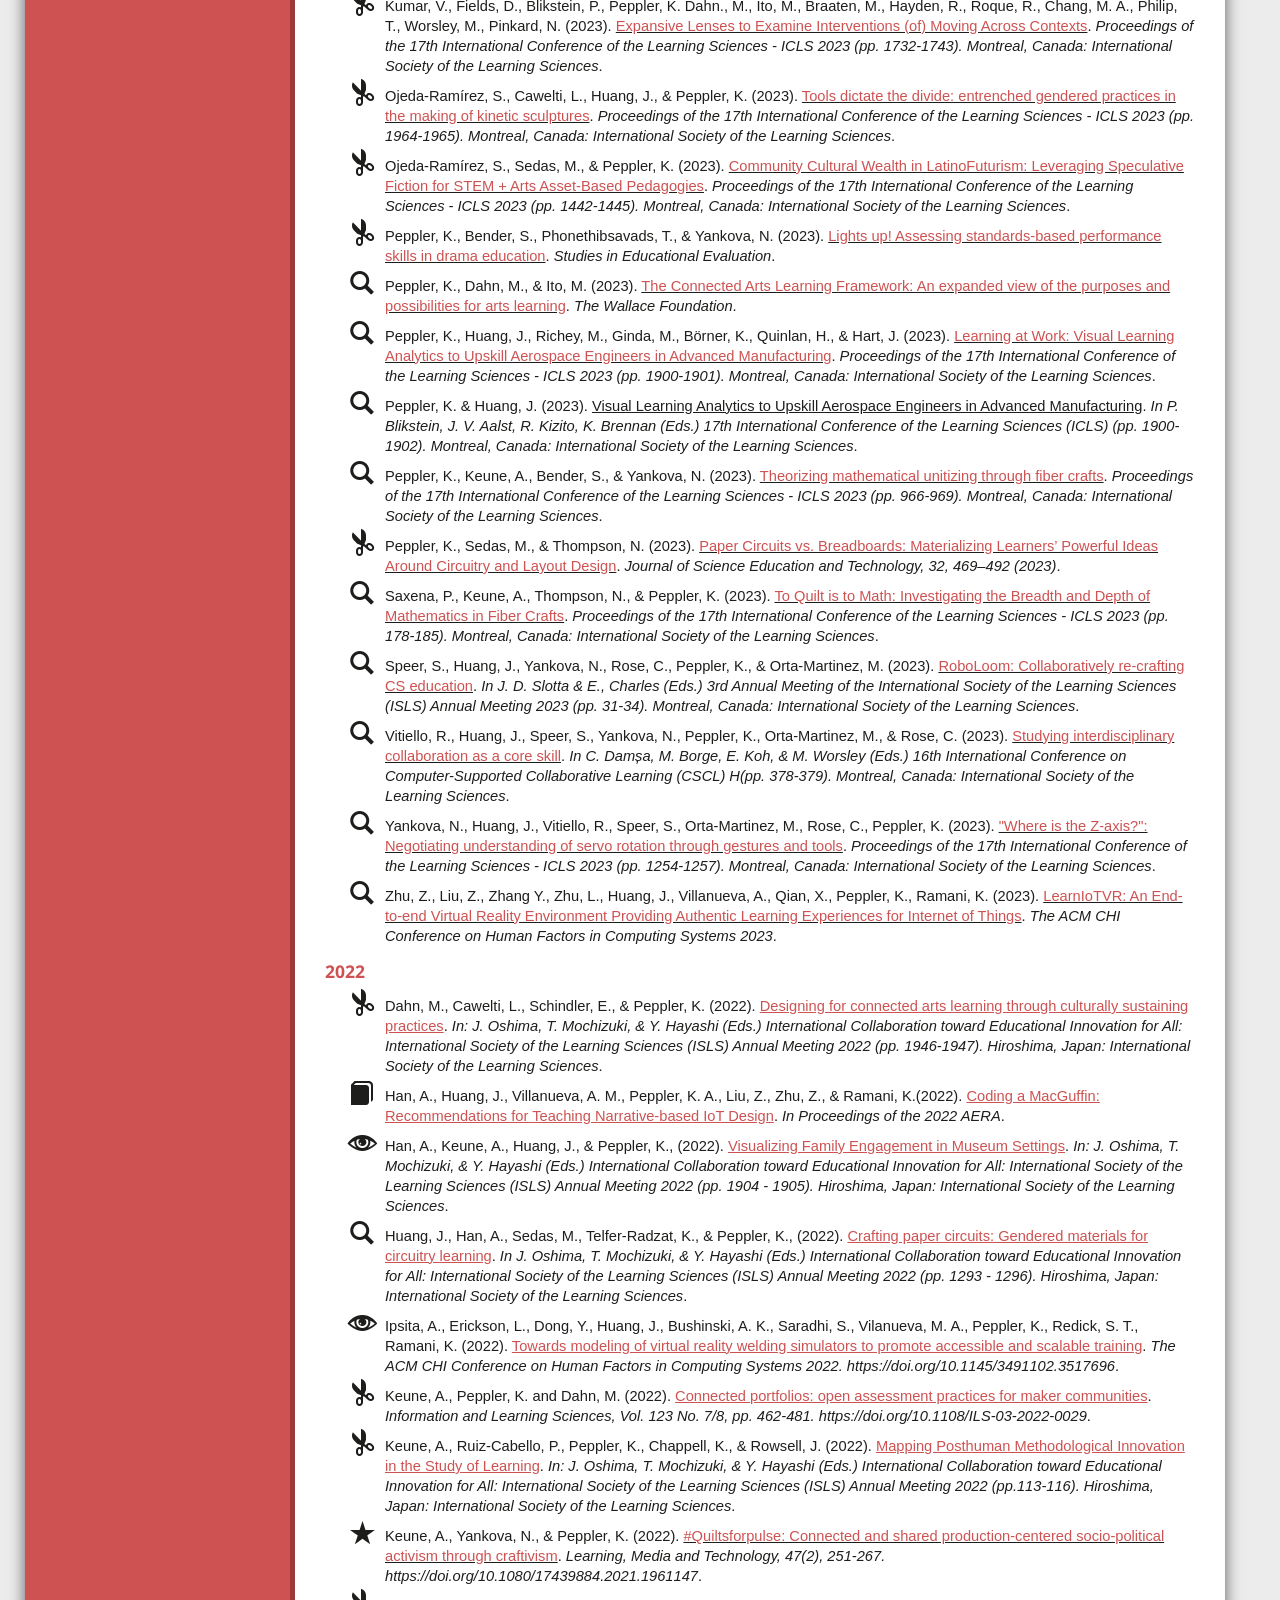
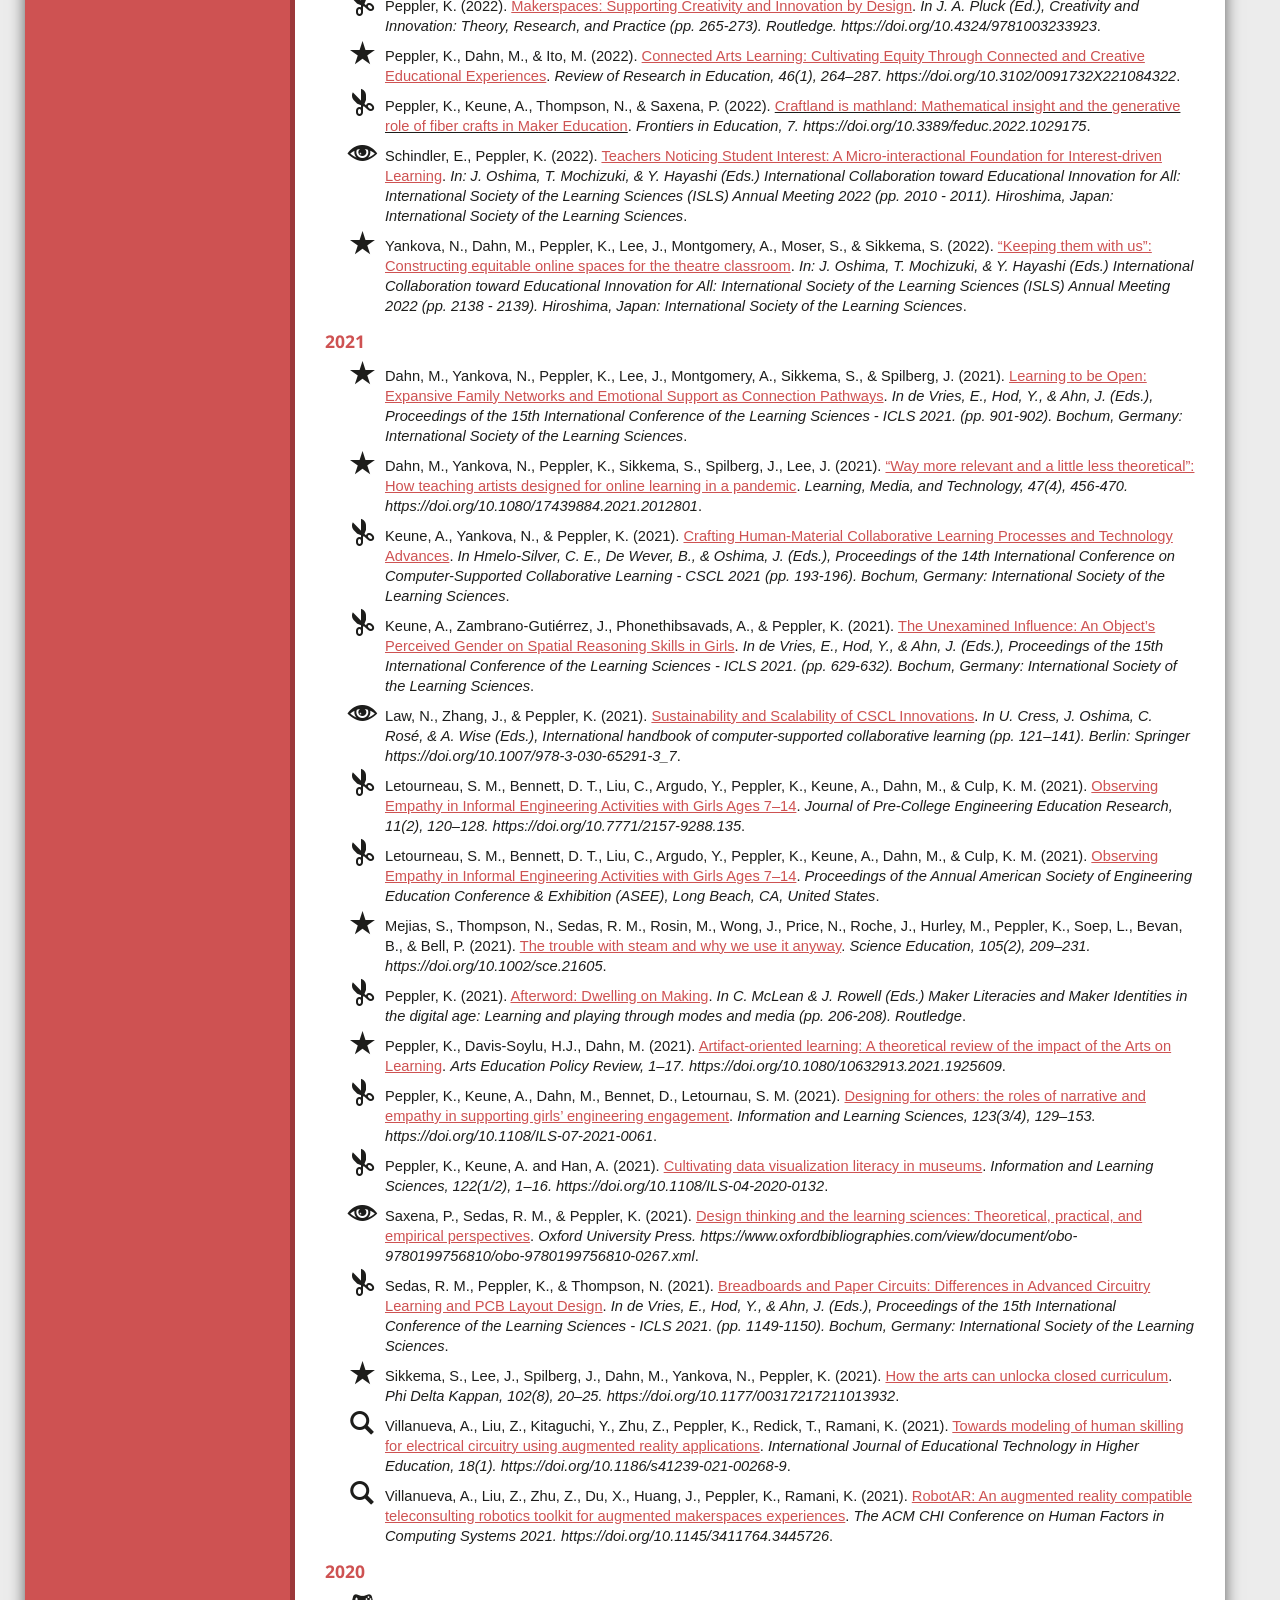
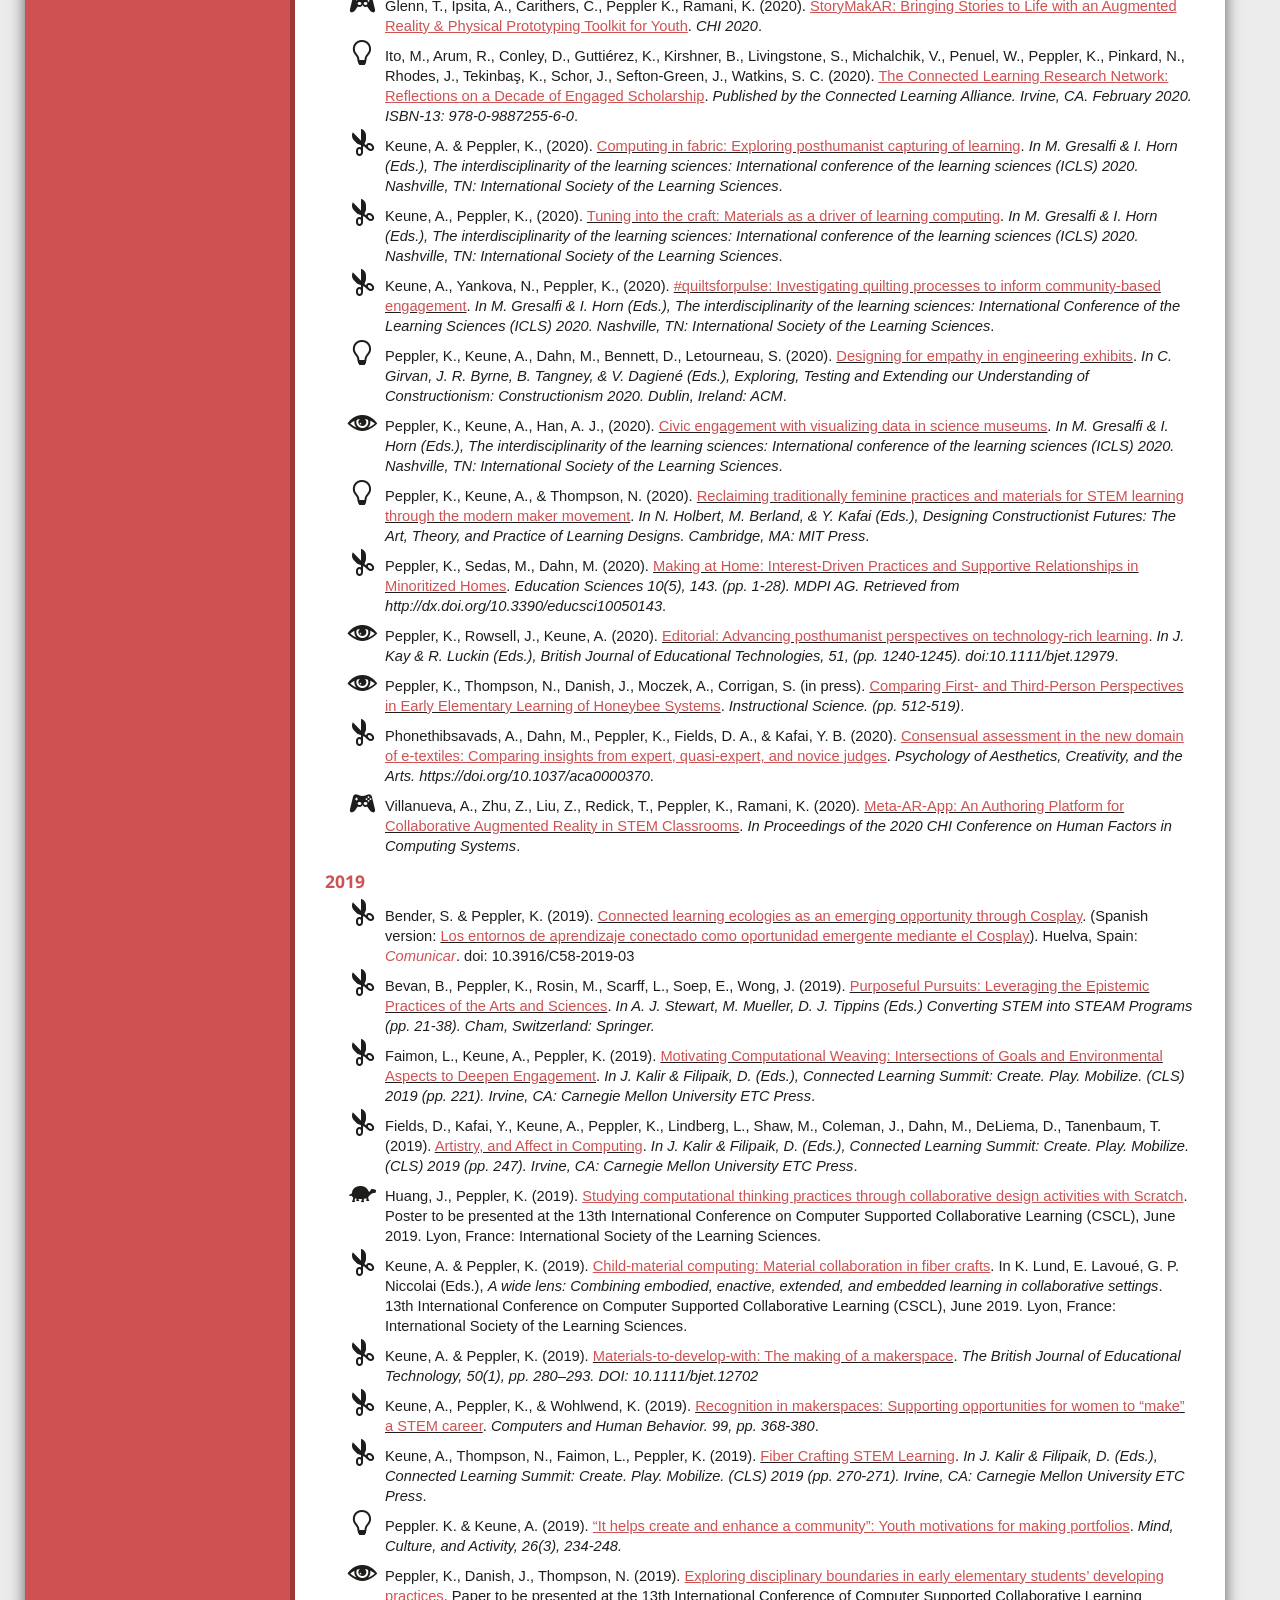
==== commit ae0f451d: "Add and fix publication" ====
--- a/index.html
+++ b/index.html
@@ -1364,6 +1364,18 @@
 							<h4 class="primary-color"><strong>2026</strong></h4>
 							<ul id="itemsToFilter">
 
+								<li data-type="idl" class="showItem">
+									<span class="glyphicons lightbulb"><i></i>
+										Cai, Z., Park, S., Lai, M., Sheikh, K. M., Nixon, N., Peppler, K., &amp;
+										Doroudi, S. (2026).
+										<u><a target="_blank">Calibrating AI Autonomy in Small Group
+												Facilitation: Designing
+												Chatbots for Knowledge Co-Construction</a></u>.
+										<em>[Manuscript submitted for publication]. British Journal of Educational
+											Technology</em>.
+									</span>
+								</li>
+
 								<li data-type="st" class="showItem">
 									<span class="glyphicons eye_open"><i></i>
 										Corrigan, S., Dahn, M., Ito, M., & Peppler, K (2026). <u><a
@@ -1391,10 +1403,11 @@
 								<li data-type="fow" class="showItem">
 									<span class="glyphicons imac"><i></i>
 										Durall Gazulla, E., Babai, N., Iivari, N., Peppler, K., Ojeda-Ramirez, S., &
-										Kinnula, M. (2026). <u><a href="pubs/duralletal2026.pdf"
-												target="_blank"></u>Youth
-										Critical Engagements with Machine Learning: Insights from a Future Archetypes
-										Workshop</a>. <em>In Proceedings of the 14th Nordic Conference on Human-Computer
+										Kinnula, M. (2026). <u><a href="pubs/duralletal2026.pdf" target="_blank">Youth
+												Critical Engagements with Machine Learning: Insights from a Future
+												Archetypes
+												Workshop</a></u>. <em>In Proceedings of the 14th Nordic Conference on
+											Human-Computer
 											Interaction (NordiCHI '26). ACM</em>.
 									</span>
 								</li>
@@ -1402,9 +1415,10 @@
 								<li data-type="idl" class="showItem">
 									<span class="glyphicons gamepad"><i></i>
 										Ipsita, A., Kaki, R., Patel, M., Unmesh, A., Peppler, K. A., & Ramani, K.
-										(2026). <u><a href="pubs/immersive_VR_training.pdf"
-												target="_blank"></u>Interactive authoring of outcome-oriented lesson
-										plans for immersive Virtual Reality training</a>. <em>Journal of Computing and
+										(2026). <u><a href="pubs/immersive_VR_training.pdf" target="_blank">Interactive
+												authoring of outcome-oriented lesson
+												plans for immersive Virtual Reality training</a></u>. <em>Journal of
+											Computing and
 											Information Science in Engineering</em>.
 									</span>
 								</li>
@@ -1460,6 +1474,16 @@
 											Mawasi, A., Martin, L., & Kumpulainen, K. (Eds.), Proceedings of the
 											International Conference of the Learning Sciences - ICLS 2026 (pp.
 											2946-2948). International Society of the Learning Sciences.</em>.
+									</span>
+								</li>
+
+								<li data-type="etext" class="showItem">
+									<span class="glyphicons t-shirt"><i></i>
+										Peppler, K., & Dahn, M. (2026).
+										<u><a href="pubs/CP127.pdf" target="_blank">General Proceedings of the 6th
+												Annual Meeting of the International Society of the Learning Sciences
+												2026</a></u>. <em>Irvine, California, USA: International Society of the
+											Learning Sciences</em>.
 									</span>
 								</li>
 
@@ -1556,9 +1580,9 @@
 								<li data-type="fow" class="showItem">
 									<span class="glyphicons search"><i></i>
 										Corrigan, S., Peppler, K., Dahn, M., & Ito, M. (2025). <u><a
-												href="pubs/CP116.pdf" target="_blank">Mapping Network Health In Rural
+												href="pubs/CP115.pdf" target="_blank">Mapping Network Health In Rural
 												Educational Collaborations: A Social Network Analysis Method</a></u>.
-										<em>Connected Learning Summit 2025</em>.
+										<em>Connected Learning Summit 2025</em>. *Best Paper Award*
 									</span>
 								</li>
 
@@ -1569,16 +1593,6 @@
 												AI Tools For School Aged Children For Narrative Writing</a></u>.
 										<em>Considering Cultural and Linguistic Diversity in AI Applications Workshop
 											(CALD-AI workshop), Hybrid (In-Person/Virtual)</em>.
-									</span>
-								</li>
-
-								<li data-type="fow" class="showItem">
-									<span class="glyphicons search"><i></i>
-										Henry, M., Jiang, H., Corrigan, S., & Peppler, K. (2025). <u><a
-												href="pubs/CP115.pdf" target="_blank">Advancing Equity In STEM:
-												Analyzing Survey Tools For Female High School Students Using The COSTAR
-												Framework In Large Language Models</a></u>. <em>Connected Learning
-											Summit 2025</em>.
 									</span>
 								</li>
 
@@ -1671,6 +1685,14 @@
 												Leveraging Craft To Deepen Engineering Design And Spatial
 												Visualization</a></u>. <em>2025 ASEE Annual Conference & Exposition
 											Proceedings, 57006</em>.
+									</span>
+								</li>
+
+								<li data-type="idl" class="showItem">
+									<span class="glyphicons lightbulb"><i></i>
+										Ojeda-Ramírez, S. &amp; Peppler, K (2025). <u><a target="_blank">Chapter In The
+												Routledge Handbook Of Latinx Visions</a></u>. <em>Routledge, New York,
+											NY</em>.
 									</span>
 								</li>
 
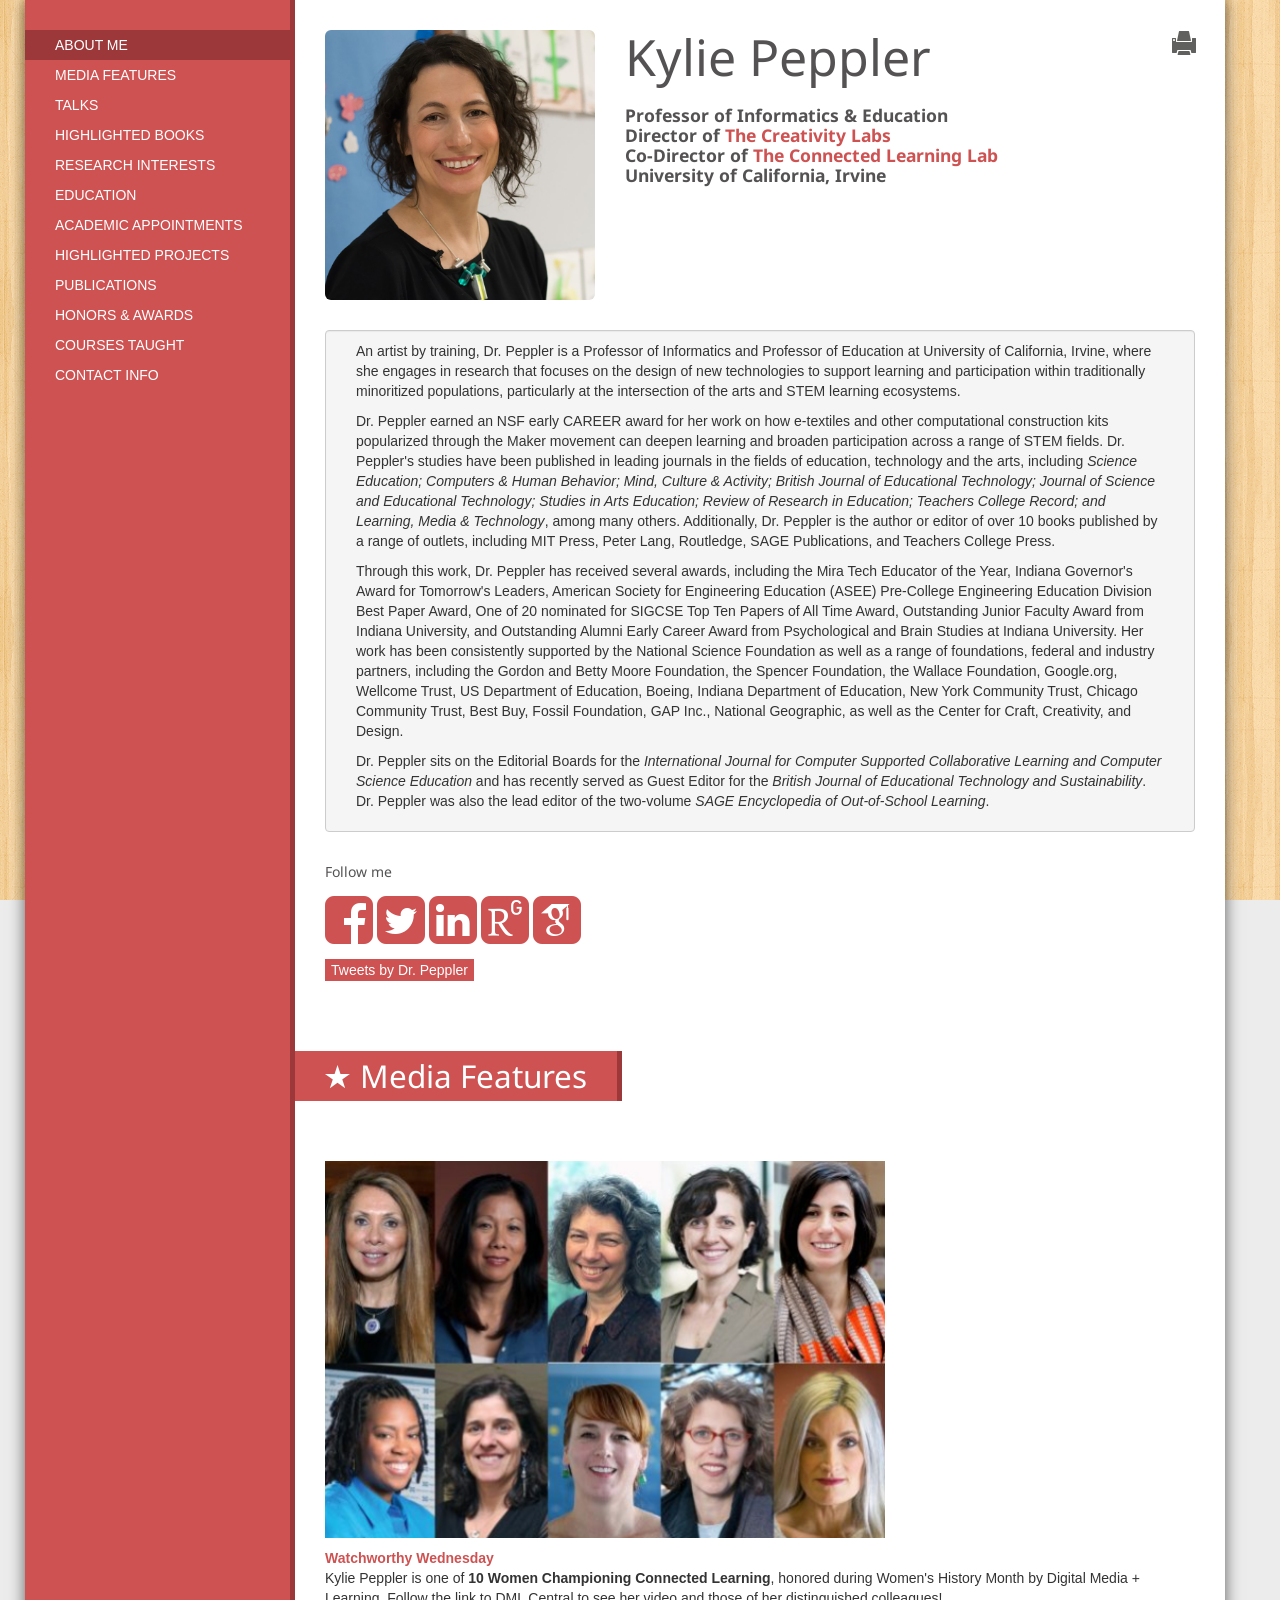
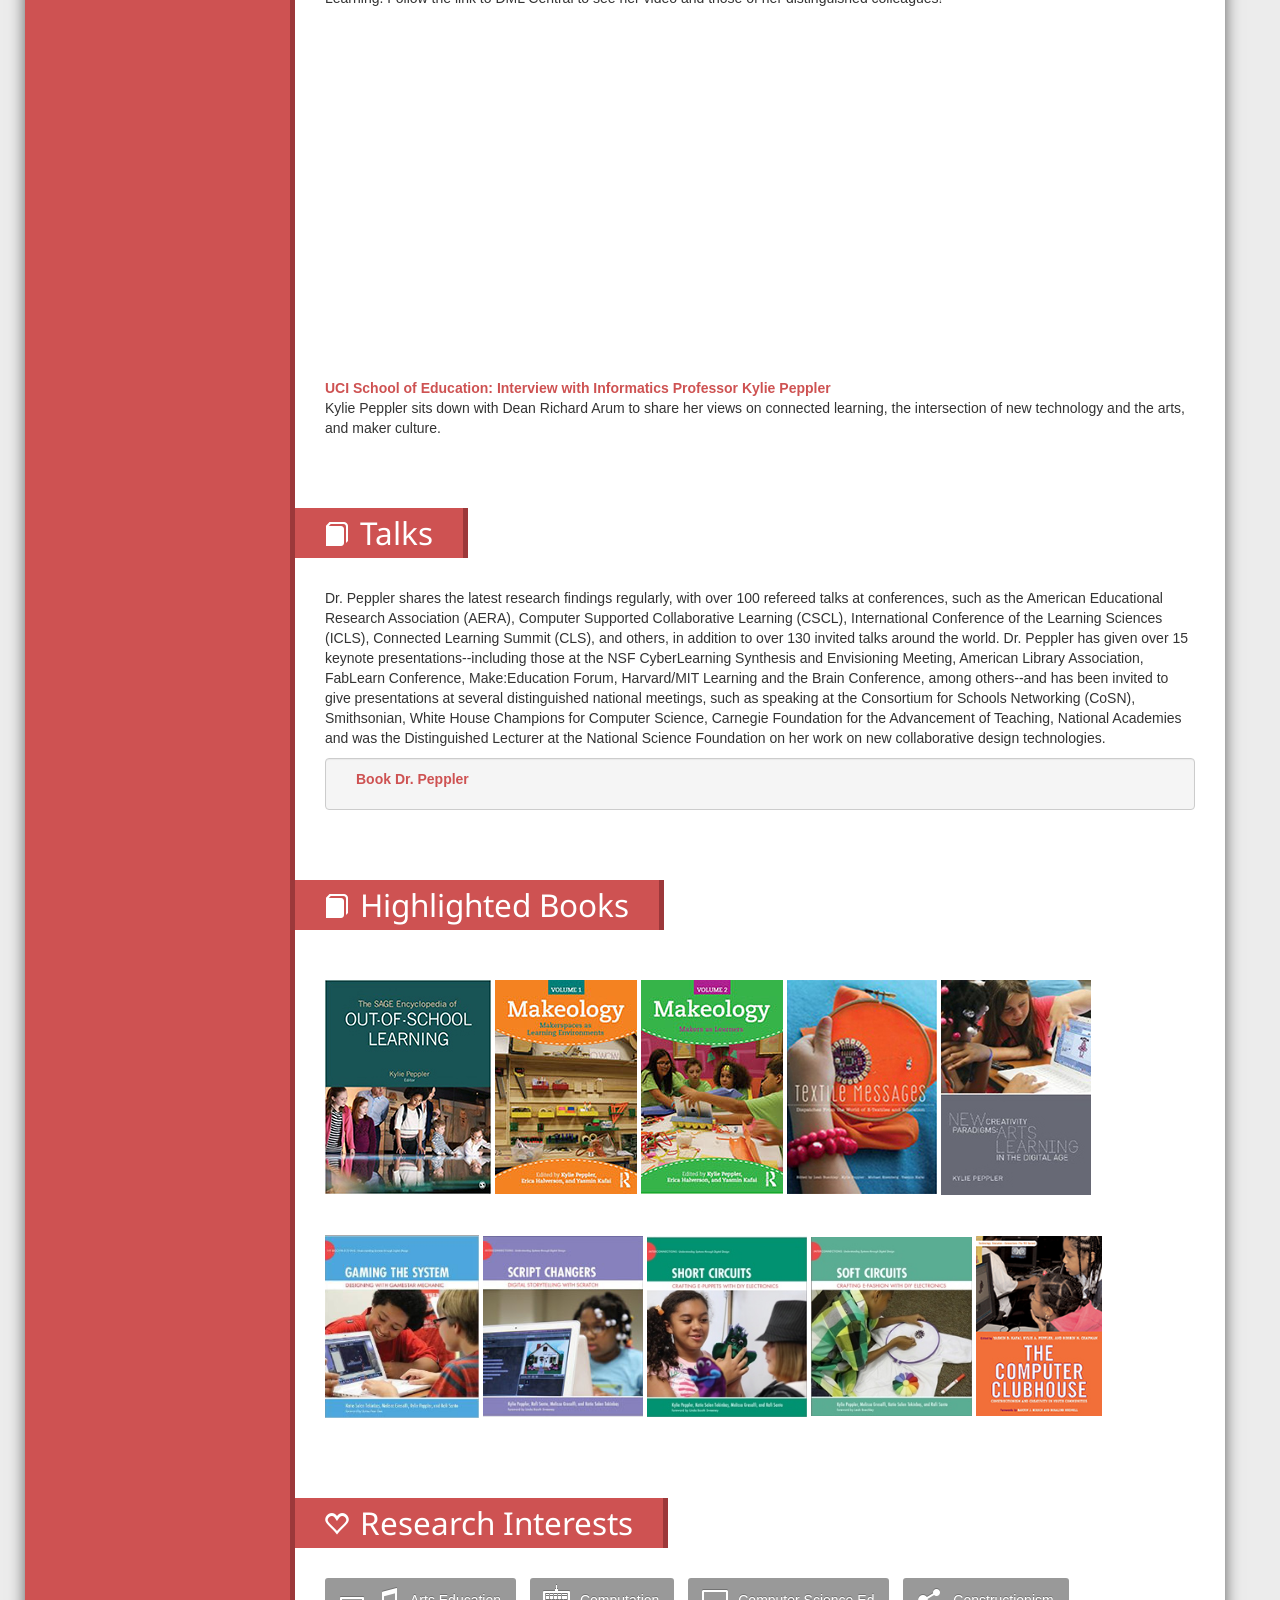
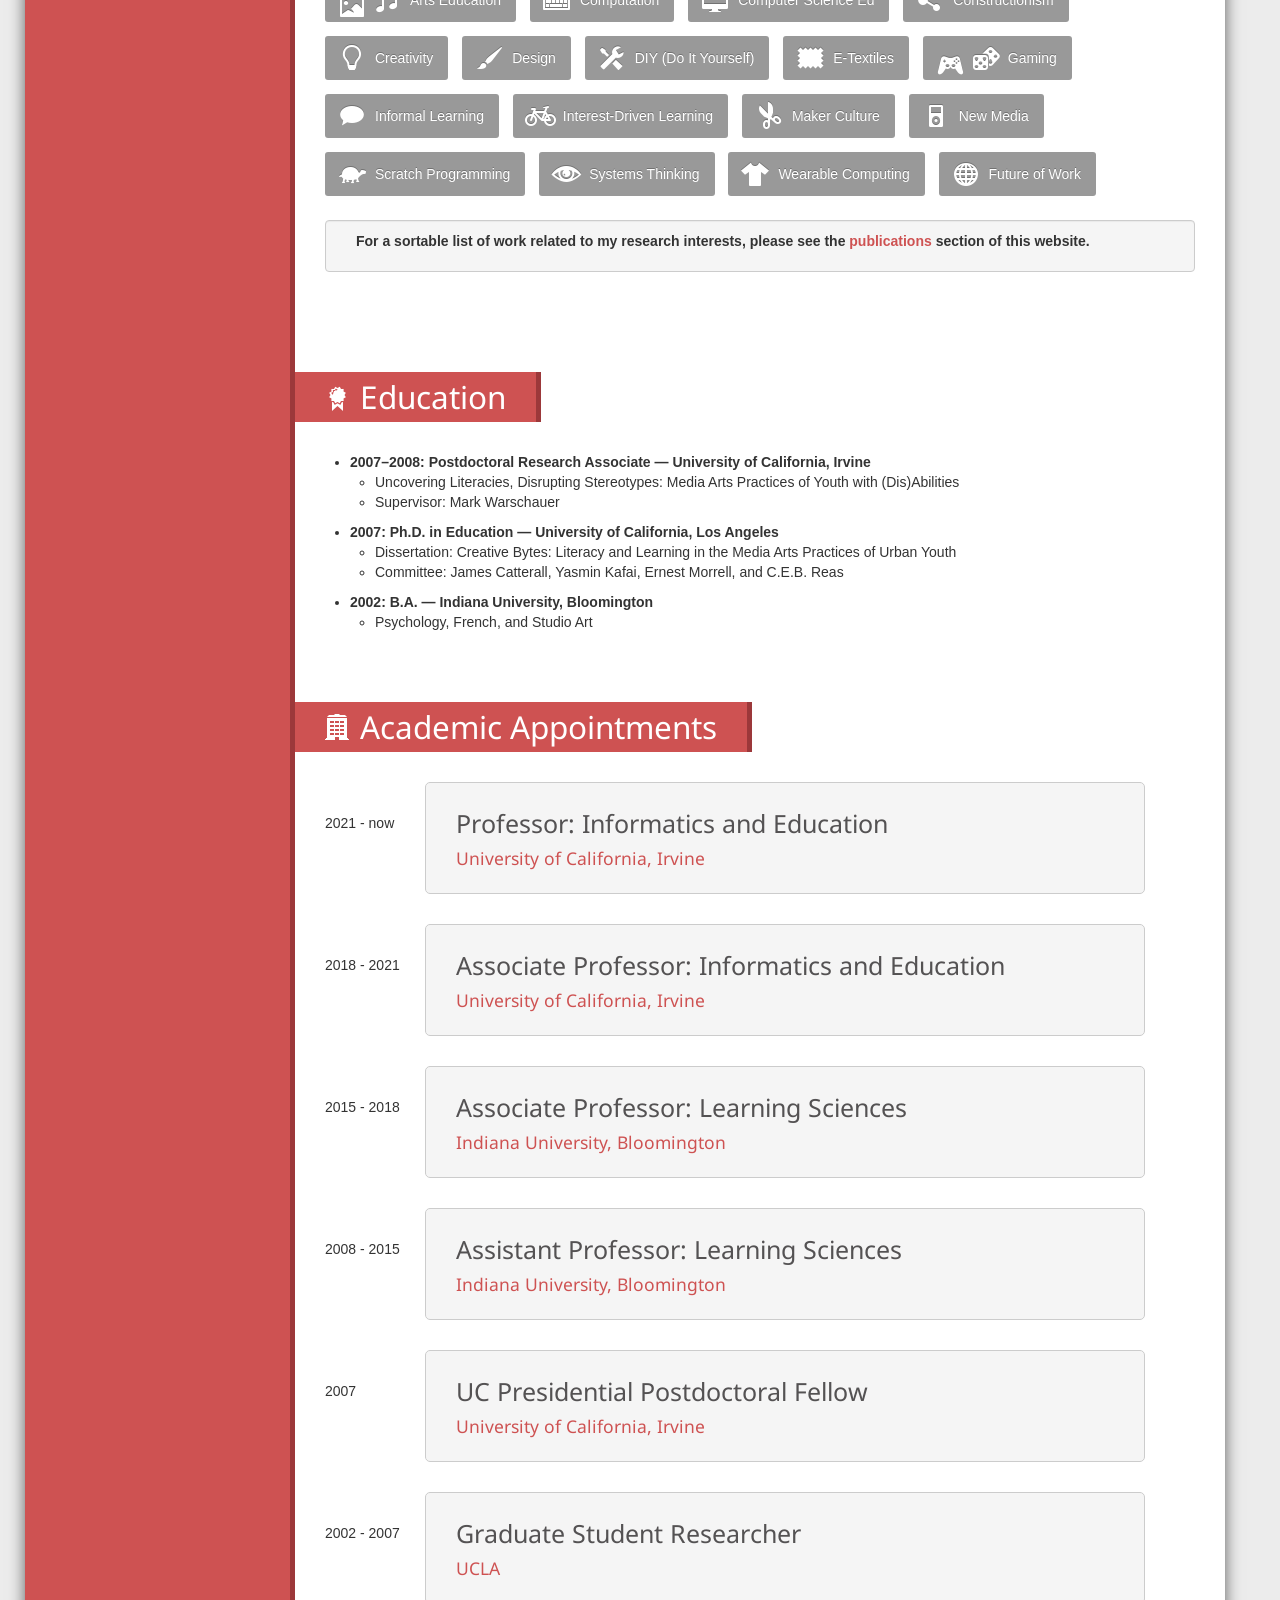
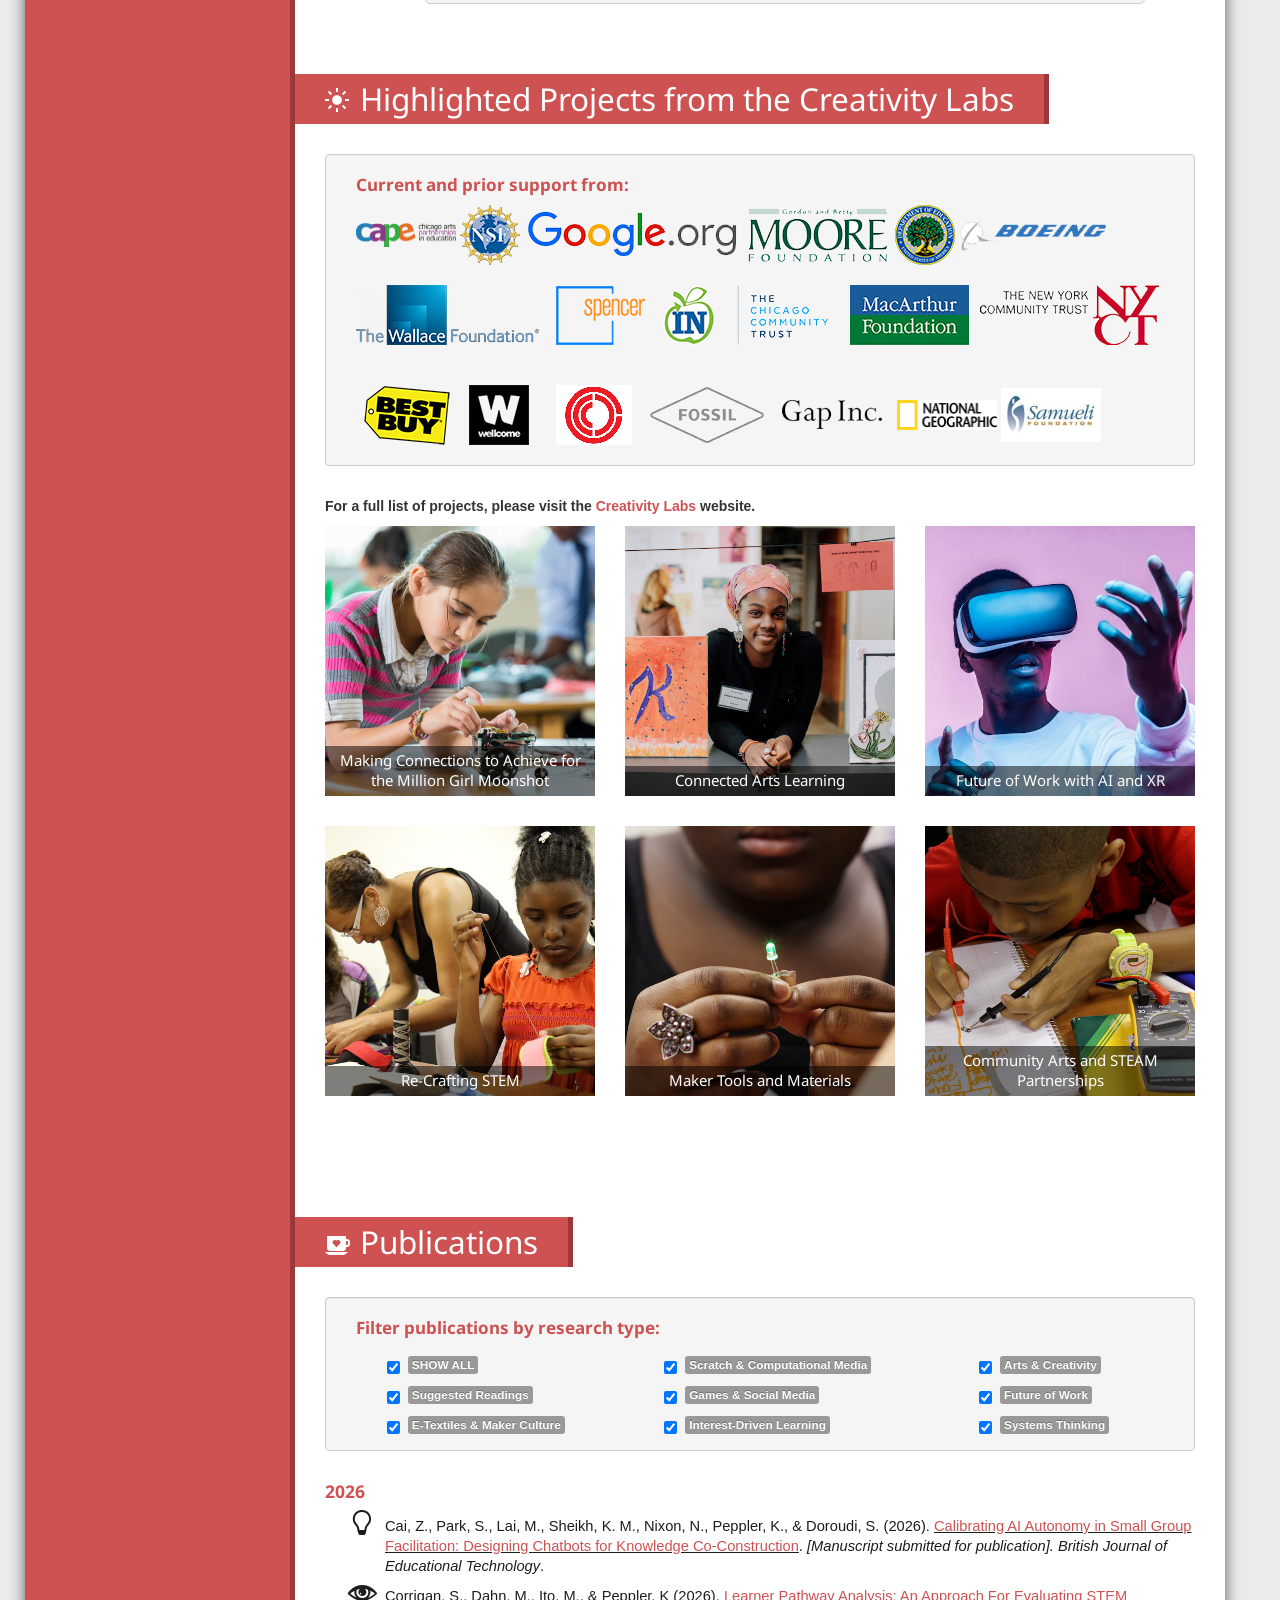
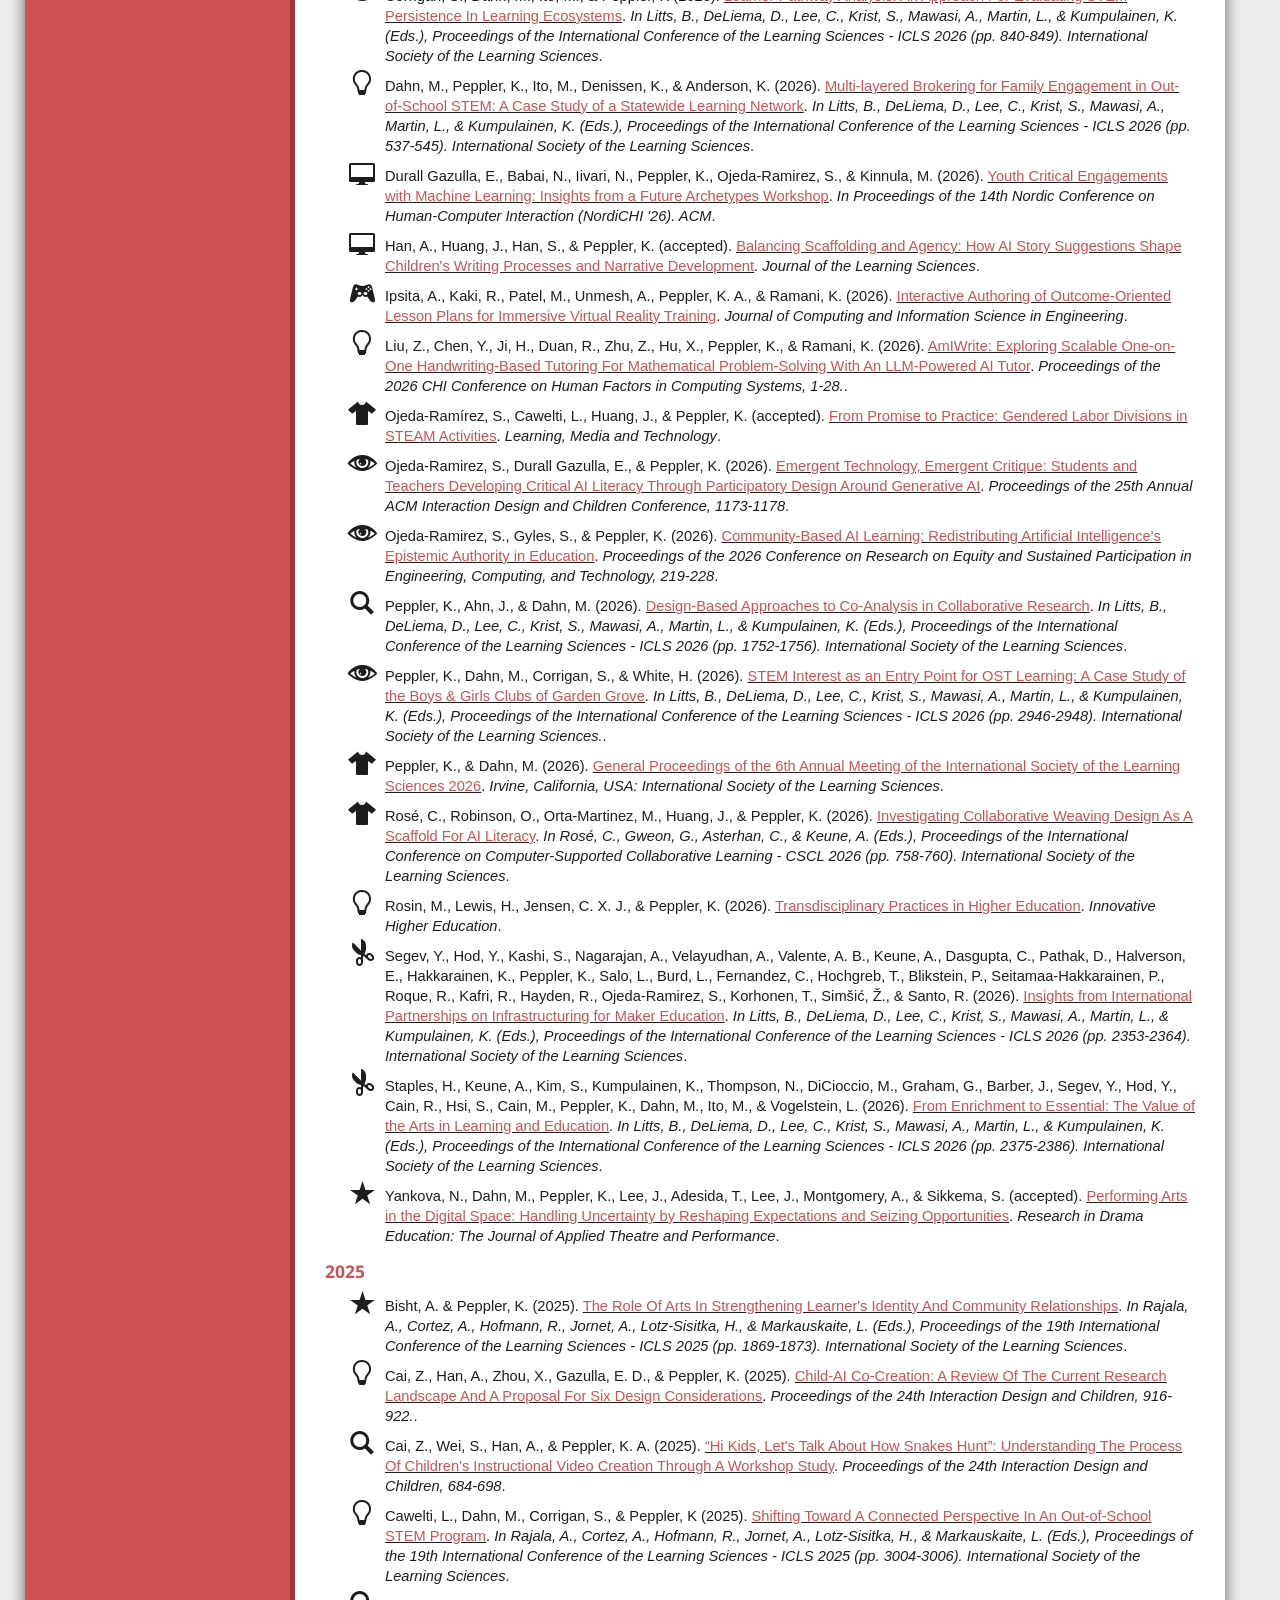
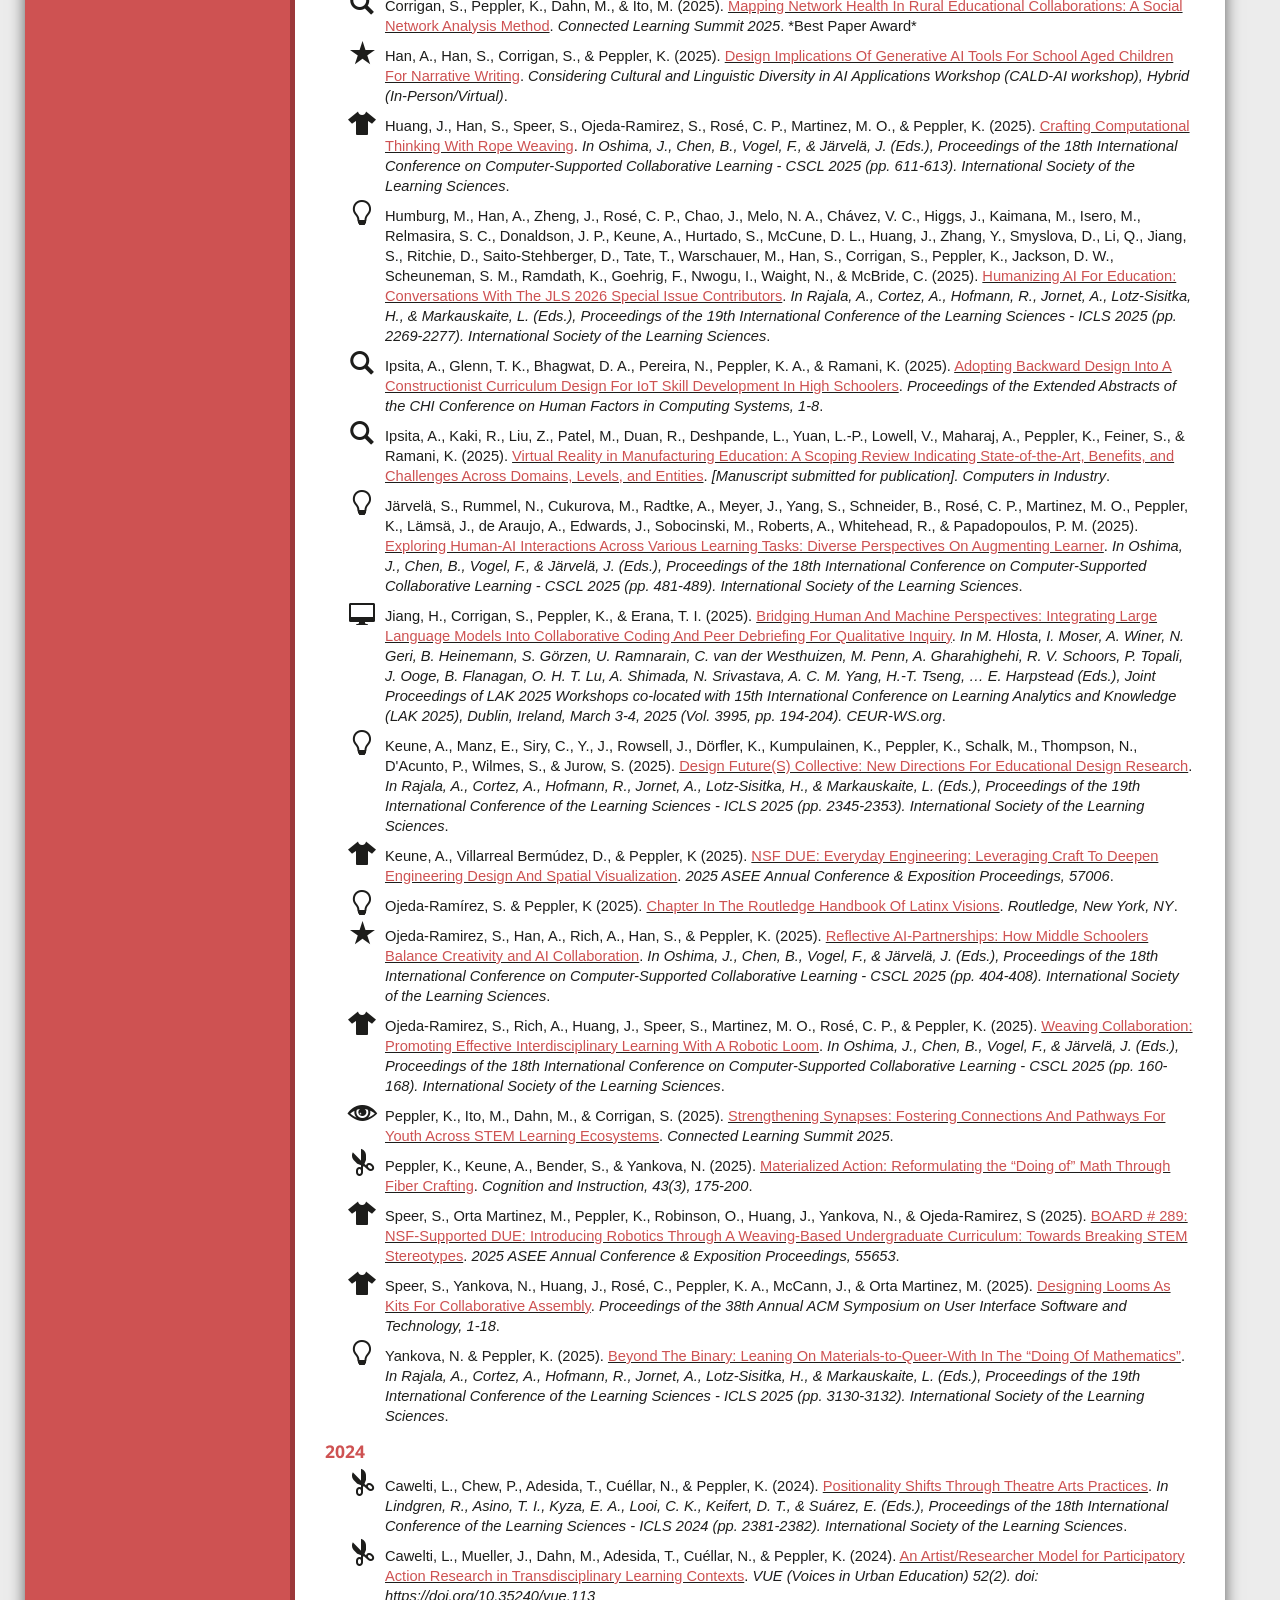
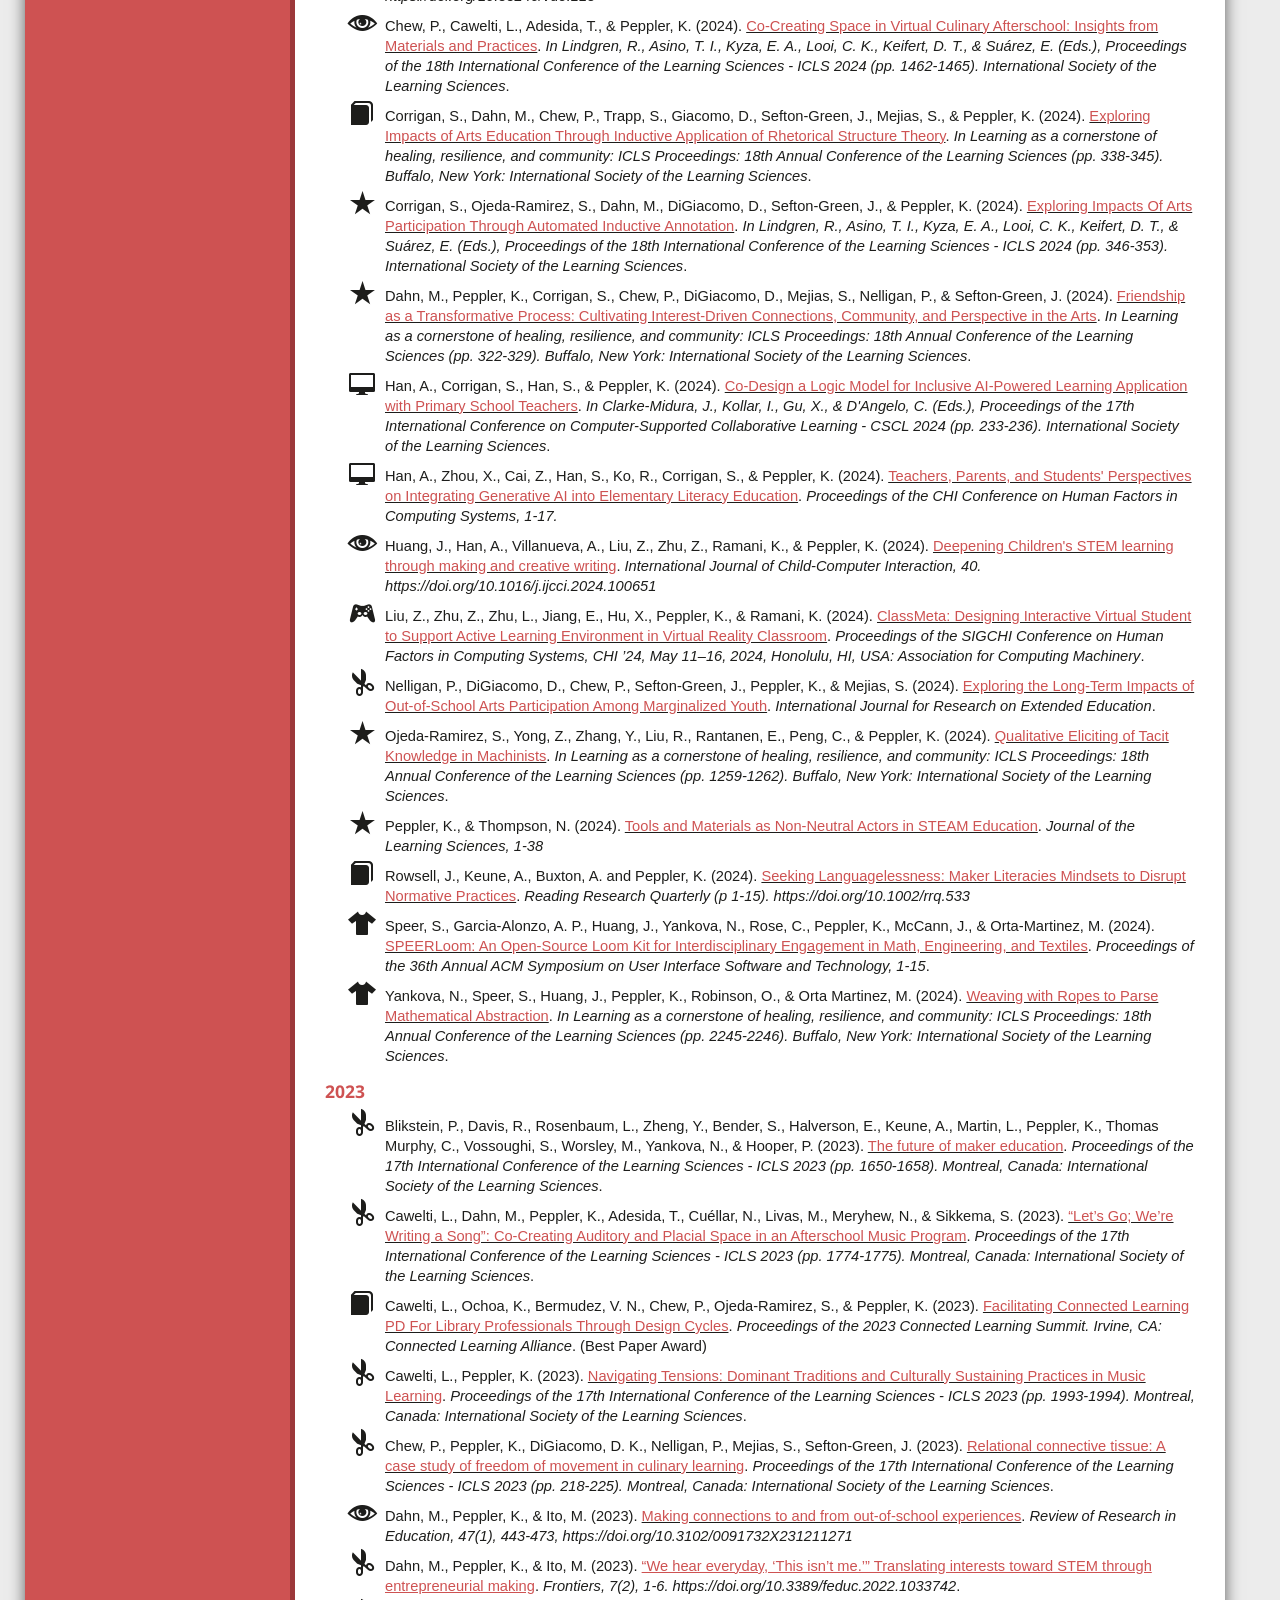
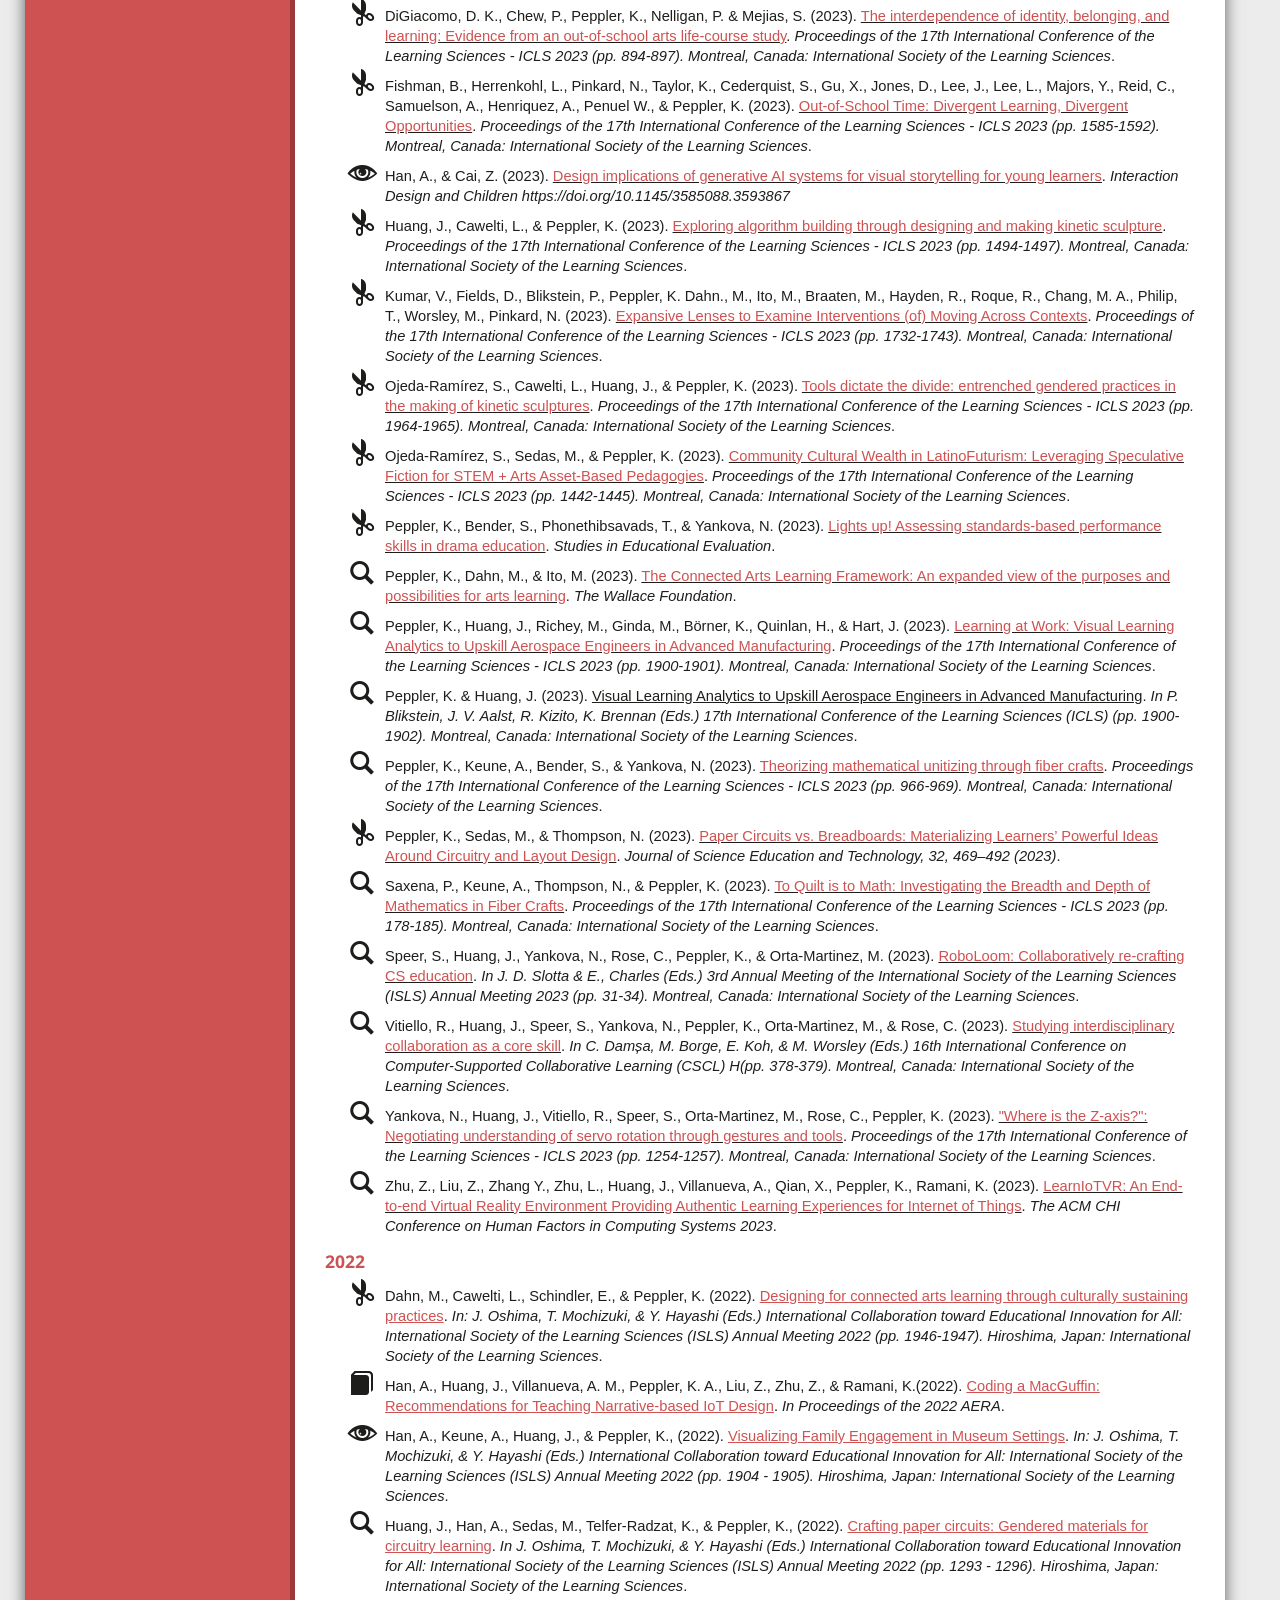
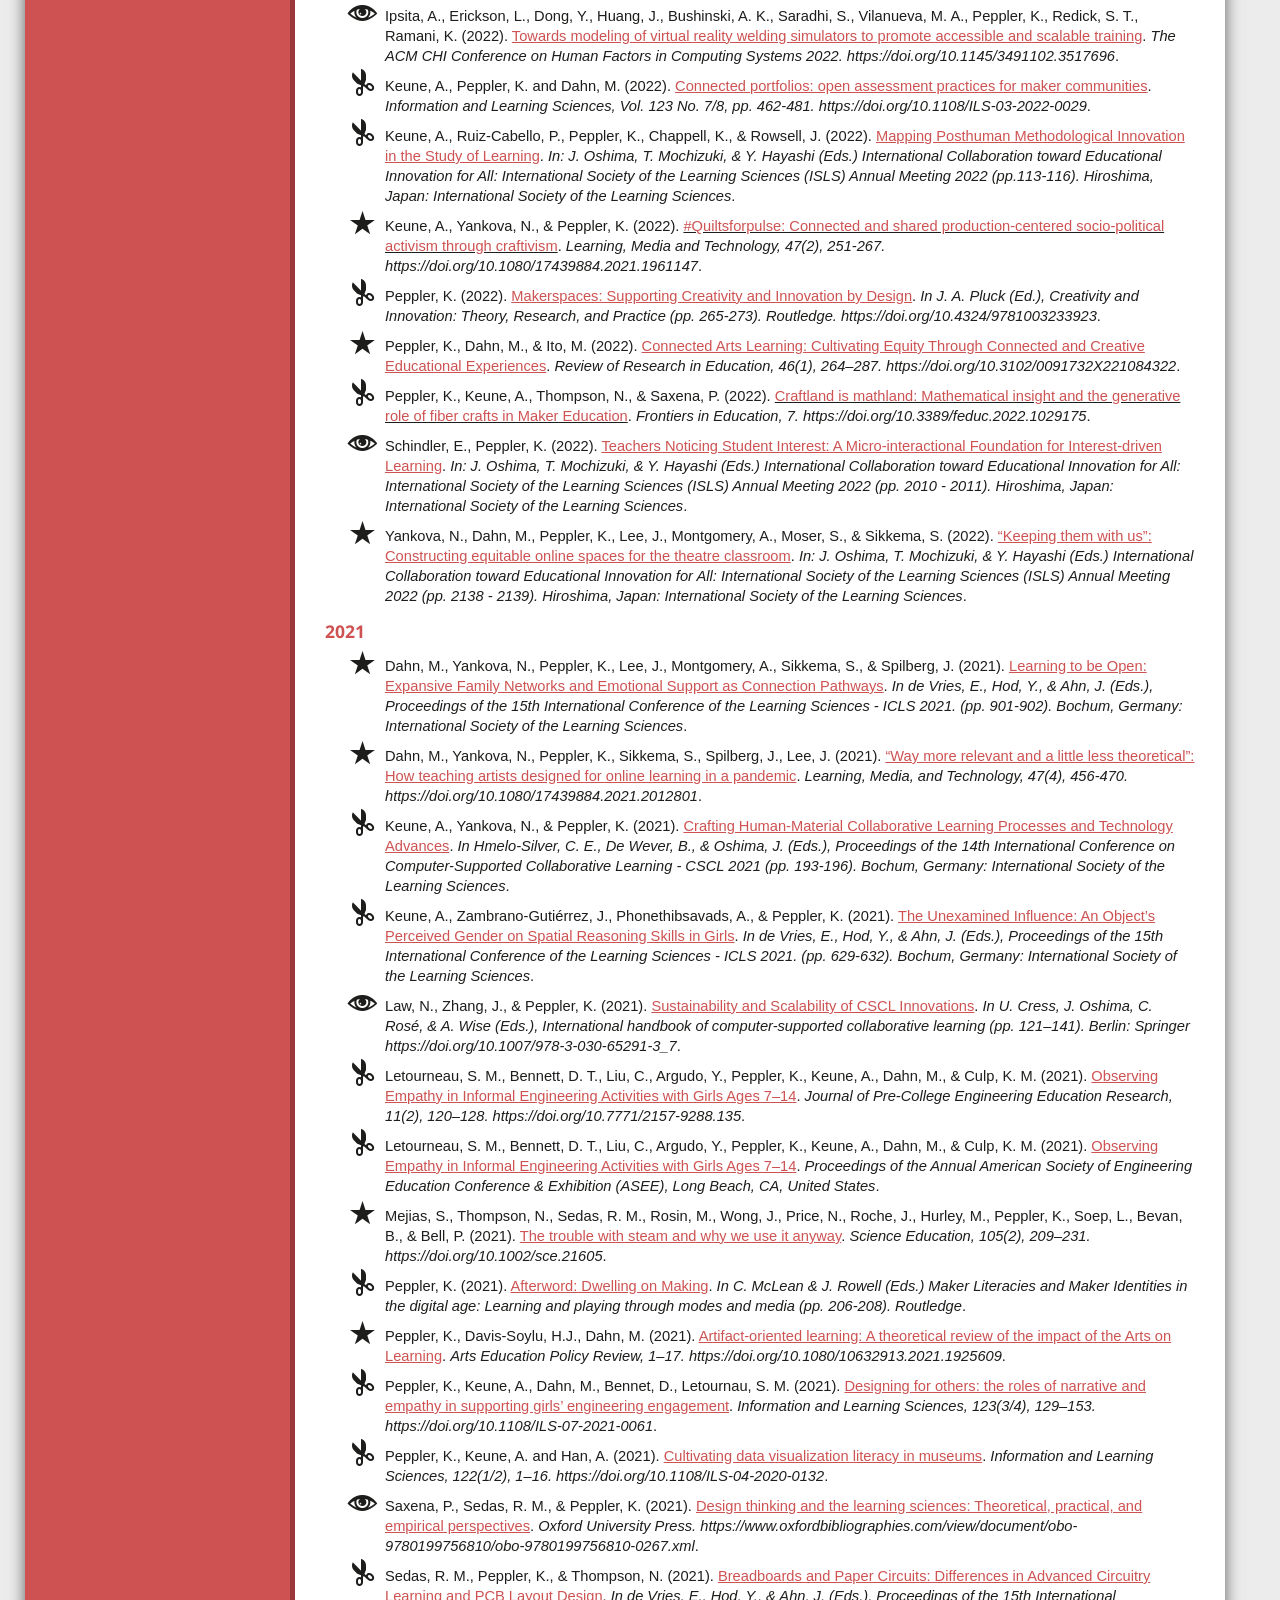
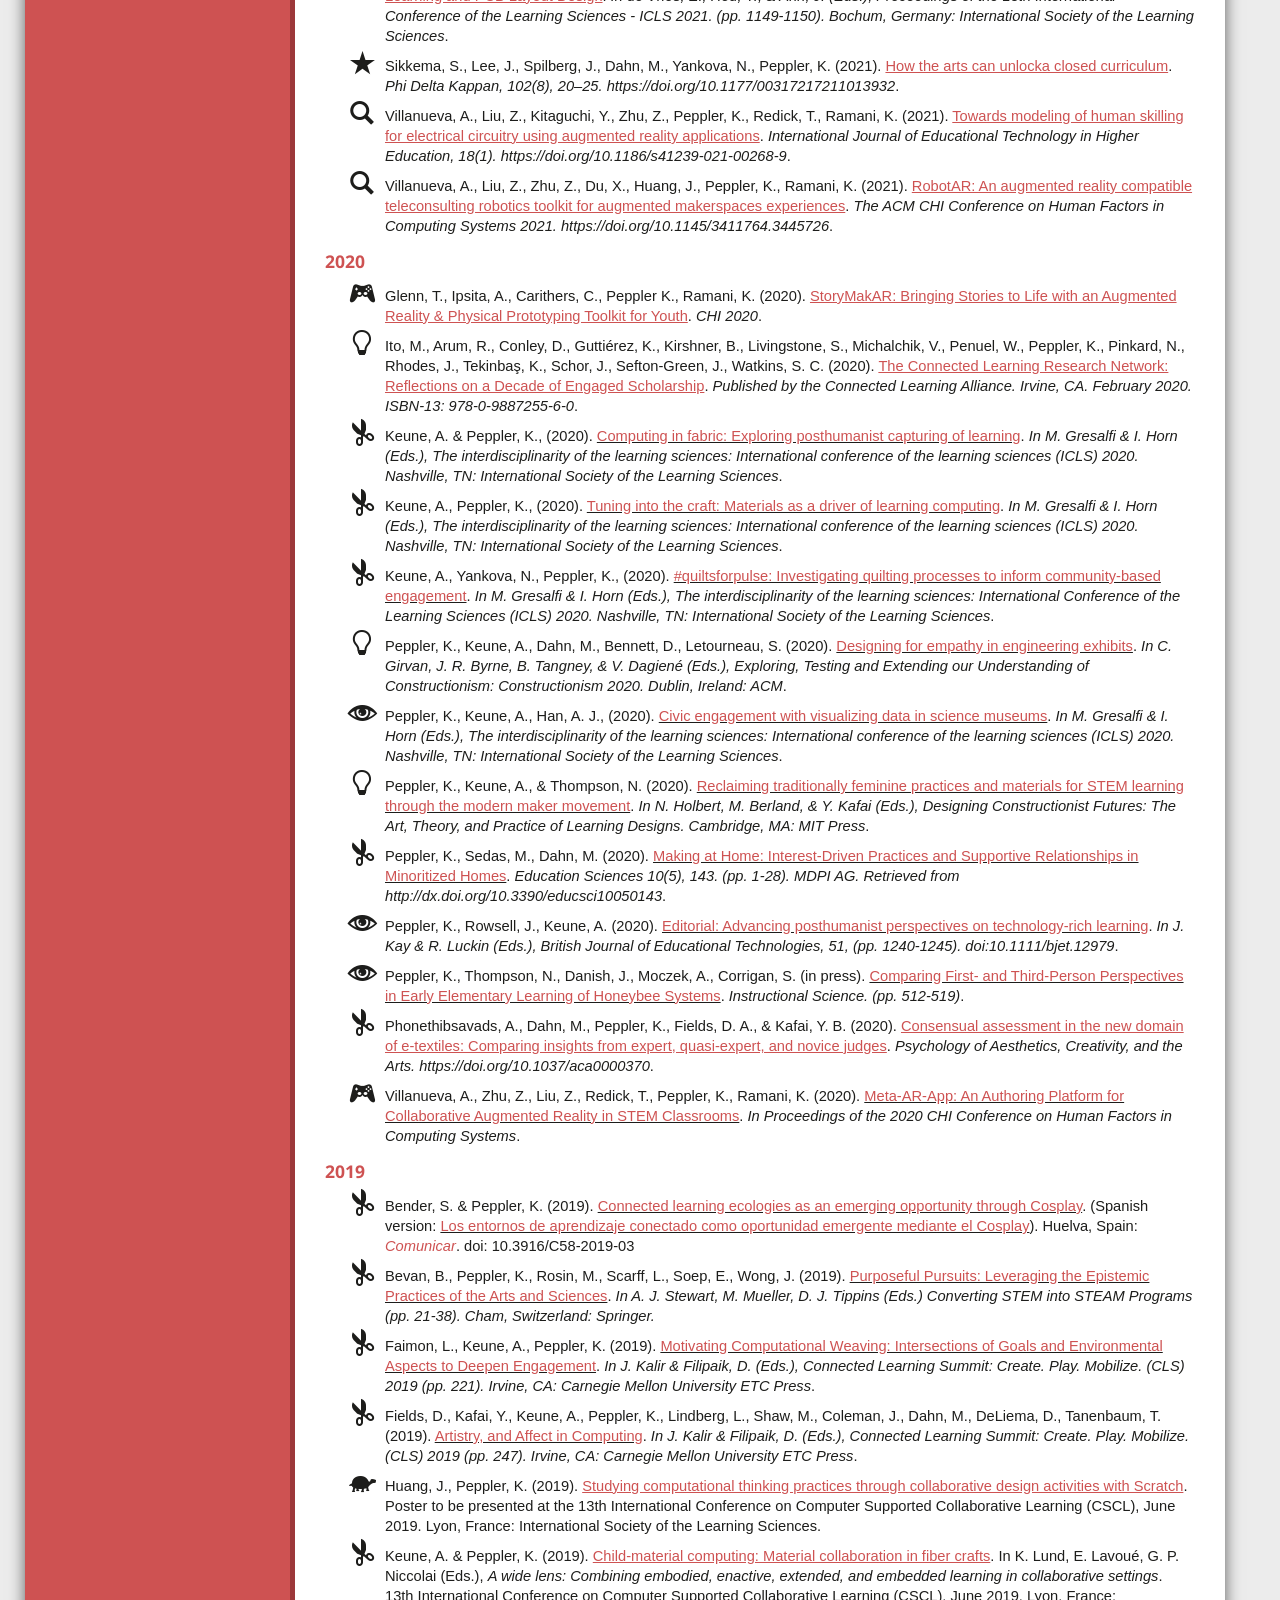
==== commit 1bb2b51d: "Add publications" ====
--- a/index.html
+++ b/index.html
@@ -1412,12 +1412,22 @@
 									</span>
 								</li>
 
+								<li data-type="comp" class="showItem">
+									<span class="glyphicons imac"><i></i>
+										Han, A., Huang, J., Han, S., &amp; Peppler, K. (accepted).
+										<u><a target="_blank">Balancing Scaffolding and Agency: How
+												AI Story Suggestions Shape
+												Children's Writing Processes and Narrative Development</a></u>.
+										<em>Journal of the Learning Sciences</em>.
+									</span>
+								</li>
+
 								<li data-type="idl" class="showItem">
 									<span class="glyphicons gamepad"><i></i>
 										Ipsita, A., Kaki, R., Patel, M., Unmesh, A., Peppler, K. A., & Ramani, K.
 										(2026). <u><a href="pubs/immersive_VR_training.pdf" target="_blank">Interactive
-												authoring of outcome-oriented lesson
-												plans for immersive Virtual Reality training</a></u>. <em>Journal of
+												Authoring of Outcome-Oriented Lesson Plans for Immersive Virtual Reality
+												Training</a></u>. <em>Journal of
 											Computing and
 											Information Science in Engineering</em>.
 									</span>
@@ -1430,6 +1440,16 @@
 												Scalable One-on-One Handwriting-Based Tutoring For Mathematical
 												Problem-Solving With An LLM-Powered AI Tutor</a></u>. <em>Proceedings of
 											the 2026 CHI Conference on Human Factors in Computing Systems, 1-28.</em>.
+									</span>
+								</li>
+
+								<li data-type="etext" class="showItem">
+									<span class="glyphicons t-shirt"><i></i>
+										Ojeda-Ramírez, S., Cawelti, L., Huang, J., &amp; Peppler, K. (accepted).
+										<u><a target="_blank">From Promise to Practice: Gendered
+												Labor Divisions in STEAM
+												Activities</a></u>.
+										<em>Learning, Media and Technology</em>.
 									</span>
 								</li>
 
@@ -1495,6 +1515,14 @@
 											G., Asterhan, C., &amp; Keune, A. (Eds.), Proceedings of the International
 											Conference on Computer-Supported Collaborative Learning - CSCL 2026 (pp.
 											758-760). International Society of the Learning Sciences</em>.
+									</span>
+								</li>
+
+								<li data-type="idl" class="showItem">
+									<span class="glyphicons lightbulb"><i></i>
+										Rosin, M., Lewis, H., Jensen, C. X. J., & Peppler, K. (2026).
+										<u><a target="_blank">Transdisciplinary Practices in Higher Education</a></u>.
+										<em> Innovative Higher Education</em>.
 									</span>
 								</li>
 
@@ -1527,7 +1555,17 @@
 									</span>
 								</li>
 
-
+								<li data-type="arts" class="showItem">
+									<span class="glyphicons star"><i></i>
+										Yankova, N., Dahn, M., Peppler, K., Lee, J., Adesida, T., Lee, J., Montgomery,
+										A., &amp; Sikkema, S. (accepted).
+										<u><a target="_blank">Performing Arts in the Digital Space:
+												Handling Uncertainty by
+												Reshaping Expectations and Seizing Opportunities</a></u>.
+										<em>Research in Drama Education: The Journal of Applied Theatre and
+											Performance</em>.
+									</span>
+								</li>
 
 							</ul>
 
@@ -1635,6 +1673,19 @@
 									</span>
 								</li>
 
+								<li data-type="fow" class="showItem">
+									<span class="glyphicons search"><i></i>
+										Ipsita, A., Kaki, R., Liu, Z., Patel, M., Duan, R., Deshpande, L., Yuan, L.-P.,
+										Lowell, V., Maharaj, A.,
+										Peppler, K., Feiner, S., &amp; Ramani, K. (2025).
+										<u><a href="pubs/J66.pdf" target="_blank">Virtual Reality in Manufacturing
+												Education: A Scoping Review
+												Indicating State-of-the-Art, Benefits, and Challenges Across Domains,
+												Levels, and Entities</a></u>.
+										<em>[Manuscript submitted for publication]. Computers in Industry</em>.
+									</span>
+								</li>
+
 								<li data-type="idl" class="showItem">
 									<span class="glyphicons lightbulb"><i></i>
 										Järvelä, S., Rummel, N., Cukurova, M., Radtke, A., Meyer, J., Yang, S.,
@@ -1791,8 +1842,8 @@
 								<li data-type="arts" class="showItem">
 									<span class="glyphicons scissors"><i></i>
 										Cawelti, L., Mueller, J., Dahn, M., Adesida, T., Cuéllar, N., & Peppler, K.
-										(2024). <u><a href="https://vue.metrocenter.steinhardt.nyu.edu/article/id/113/"
-												target="_blank">An Artist/Researcher Model for Participatory Action
+										(2024). <u><a href="pubs/J57.pdf" target="_blank">An Artist/Researcher Model for
+												Participatory Action
 												Research in Transdisciplinary Learning Contexts</u></a>. <em>VUE (Voices
 											in Urban Education) 52(2). doi: https://doi.org/10.35240/vue.113</em>
 									</span>
@@ -1877,8 +1928,8 @@
 								<li data-type="st" class="showItem">
 									<span class="glyphicons eye_open"><i></i>
 										Huang, J., Han, A., Villanueva, A., Liu, Z., Zhu, Z., Ramani, K., & Peppler, K.
-										(2024). <u><a href="https://doi.org/10.1016/j.ijcci.2024.100651"
-												target="_blank">Deepening Children’s STEM learning
+										(2024). <u><a href="pubs/J54.pdf" target="_blank">Deepening Children's STEM
+												learning
 												through making and creative writing</u></a>. <em>International Journal
 											of Child-Computer Interaction, 40.
 											https://doi.org/10.1016/j.ijcci.2024.100651</em>
@@ -1900,7 +1951,8 @@
 								<li data-type="arts" class="showItem">
 									<span class="glyphicons scissors"><i></i>
 										Nelligan, P., DiGiacomo, D., Chew, P., Sefton-Green, J., Peppler, K., & Mejias,
-										S. (2024). <u><a href="#" target="_blank">Exploring the Long-Term Impacts of
+										S. (2024). <u><a href="pubs/J58.pdf" target="_blank">Exploring the Long-Term
+												Impacts of
 												Out-of-School Arts Participation Among Marginalized Youth</u></a>.
 										<em>International Journal for Research on Extended Education</em>.
 									</span>
@@ -1922,8 +1974,7 @@
 									<span class="glyphicons star"><i></i>
 										Peppler, K., & Thompson, N. (2024). <u><a
 												href="pubs/2024_tools_and_materials.pdf" target="_blank">Tools and
-												materials as non-neutral actors in STEAM
-												education</u></a>. <em>Journal
+												Materials as Non-Neutral Actors in STEAM Education</u></a>. <em>Journal
 											of the Learning Sciences, 1-38</em>
 									</span>
 								</li>
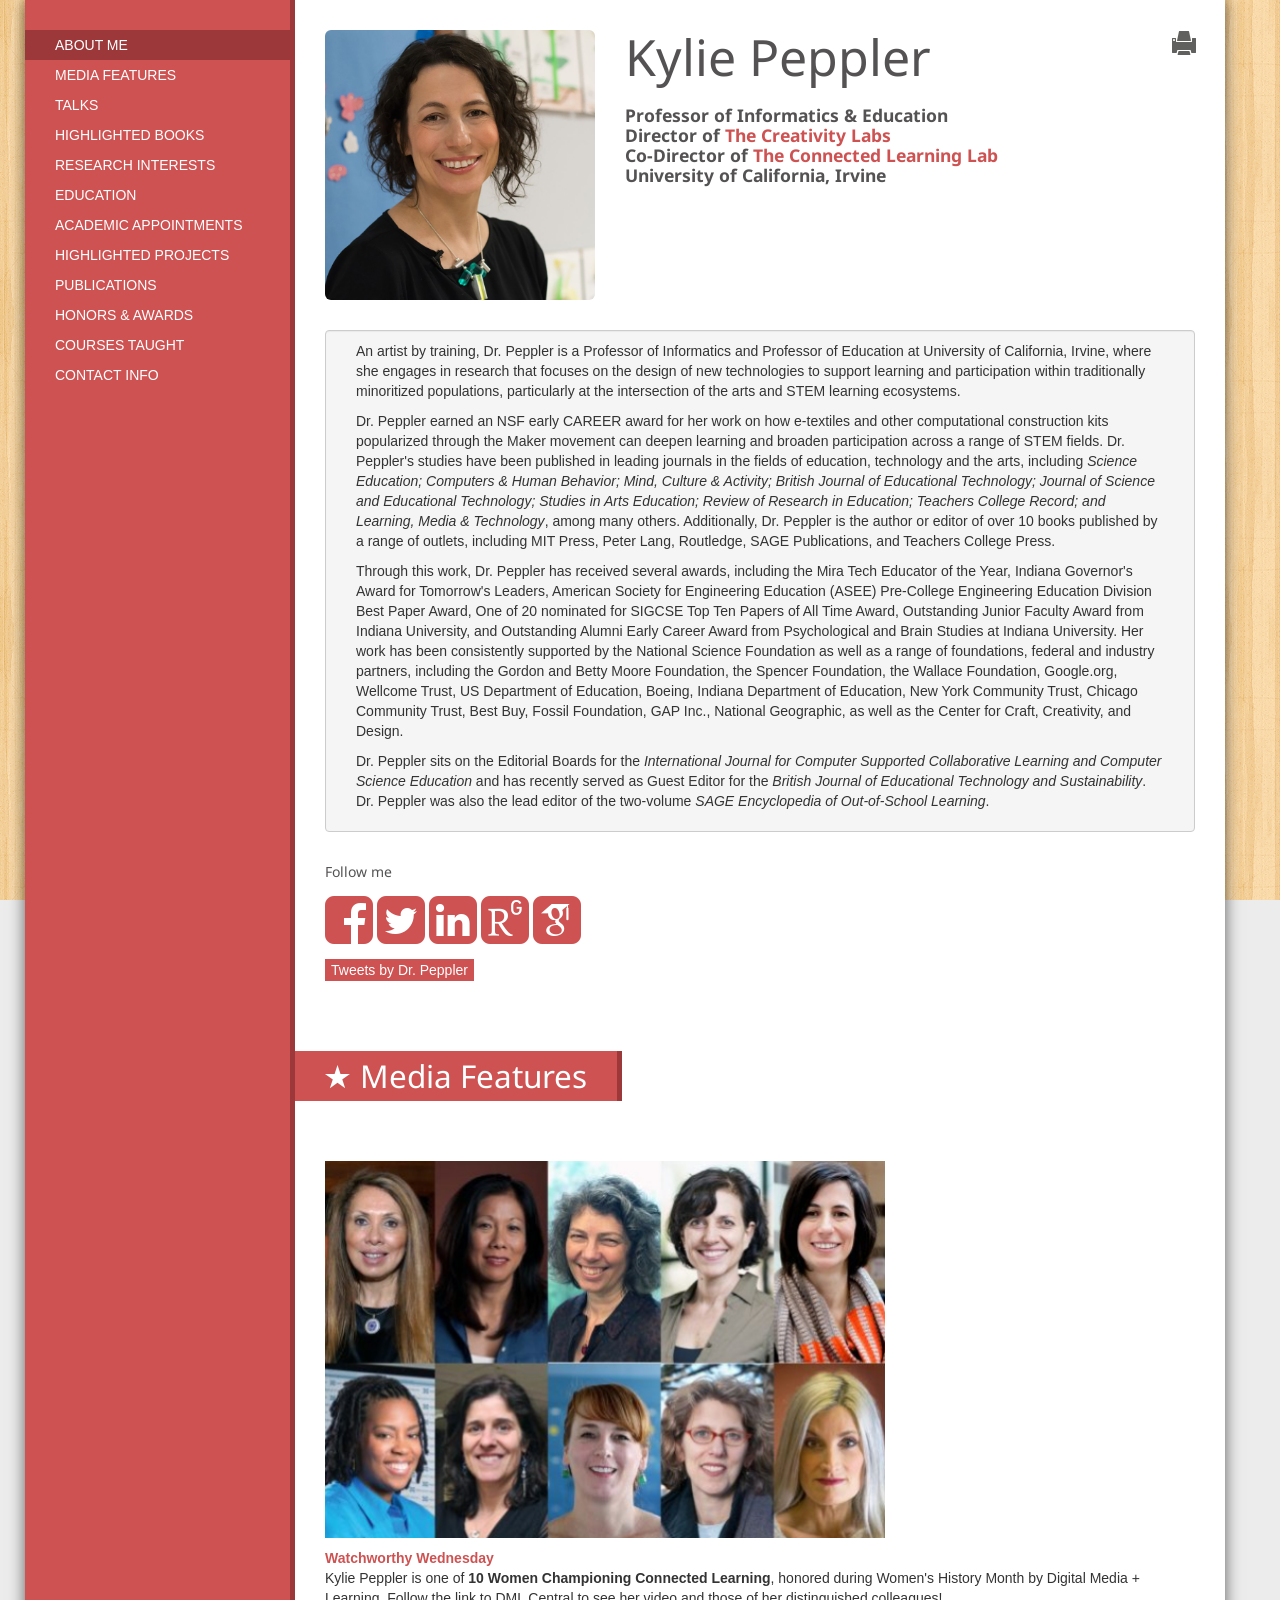
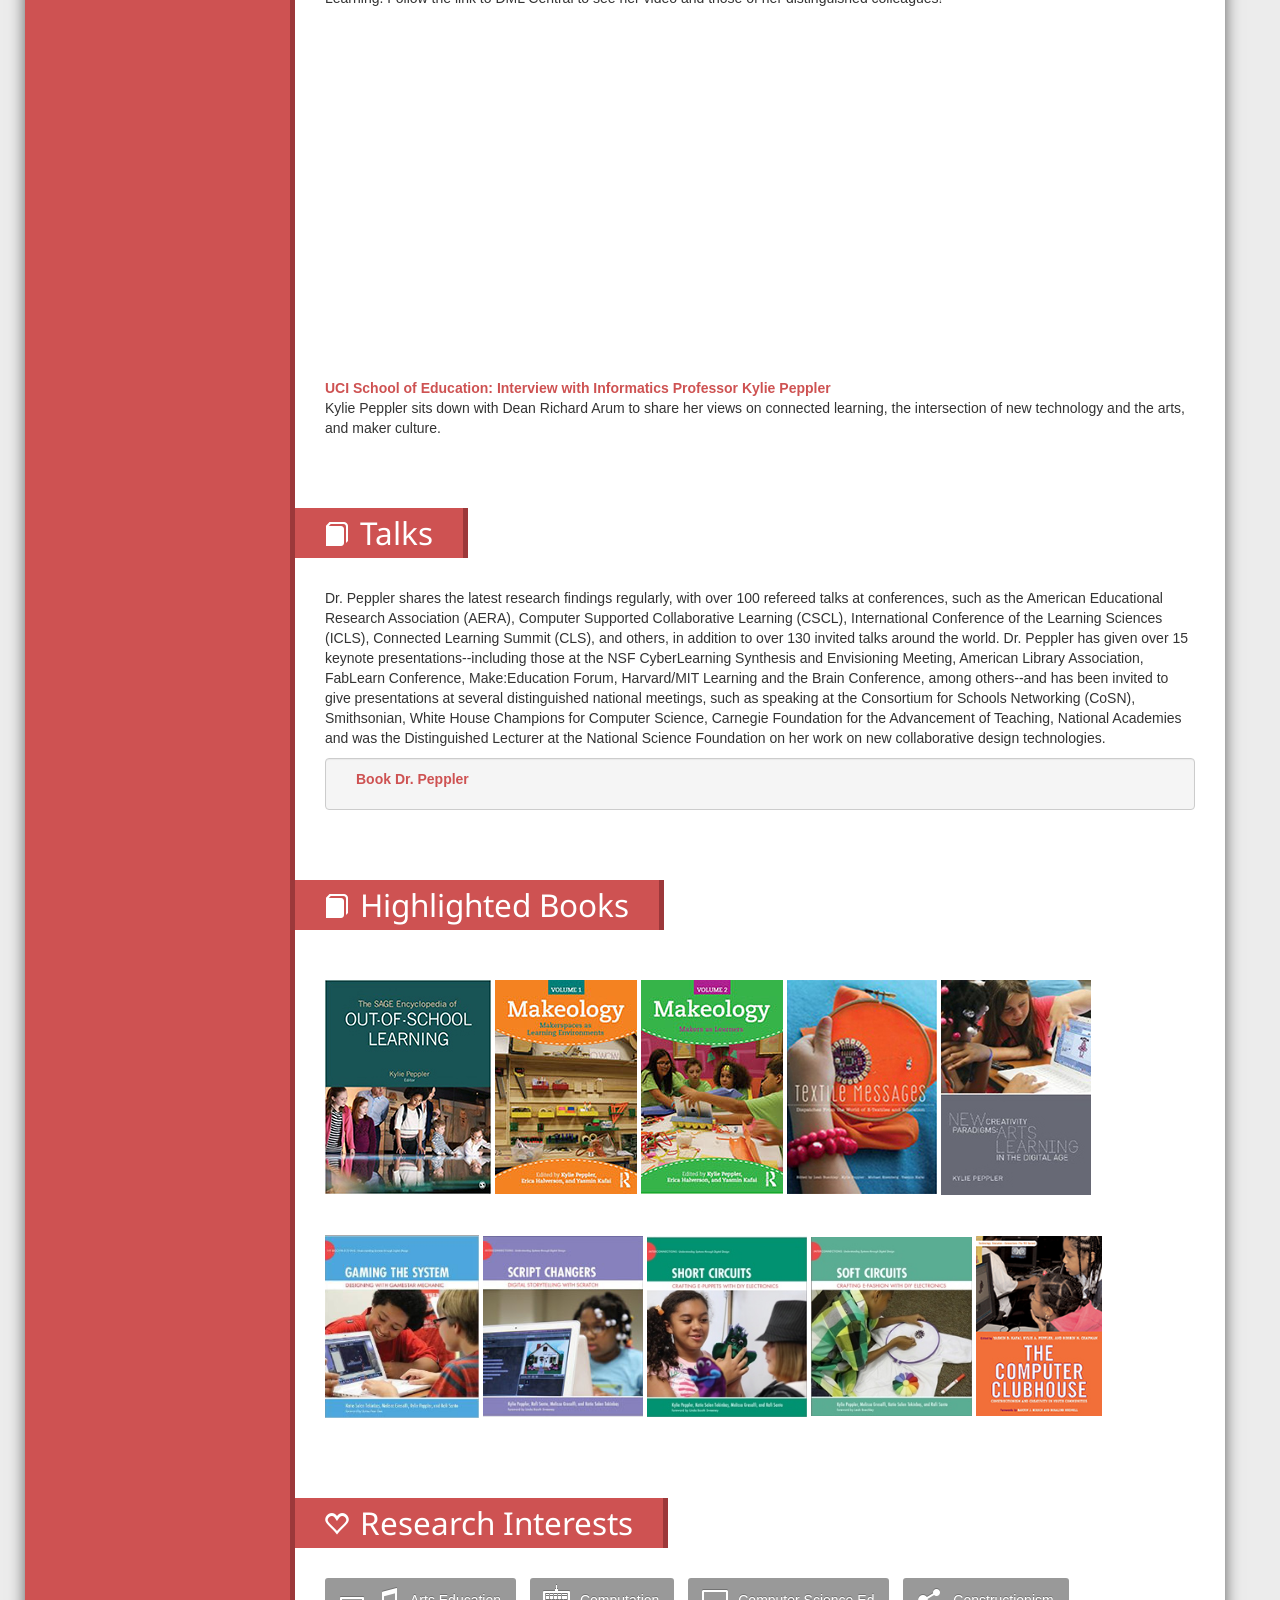
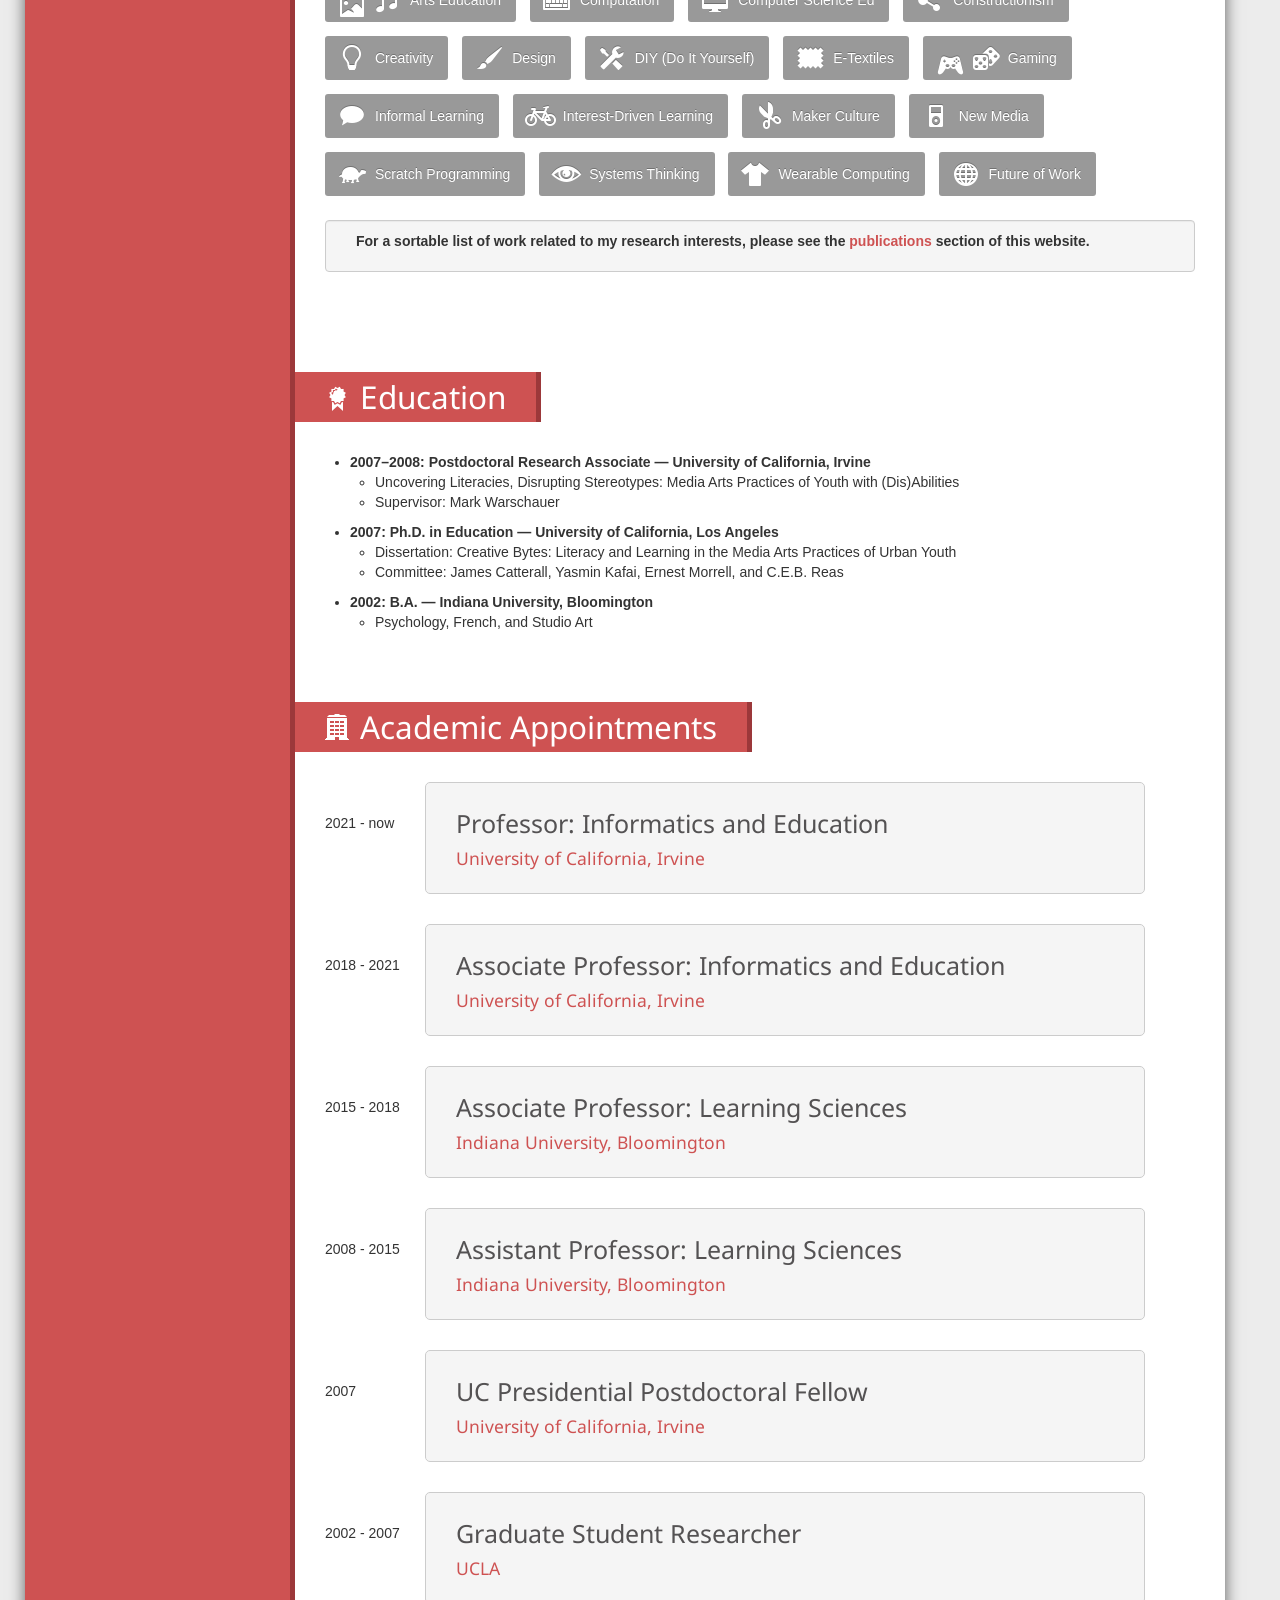
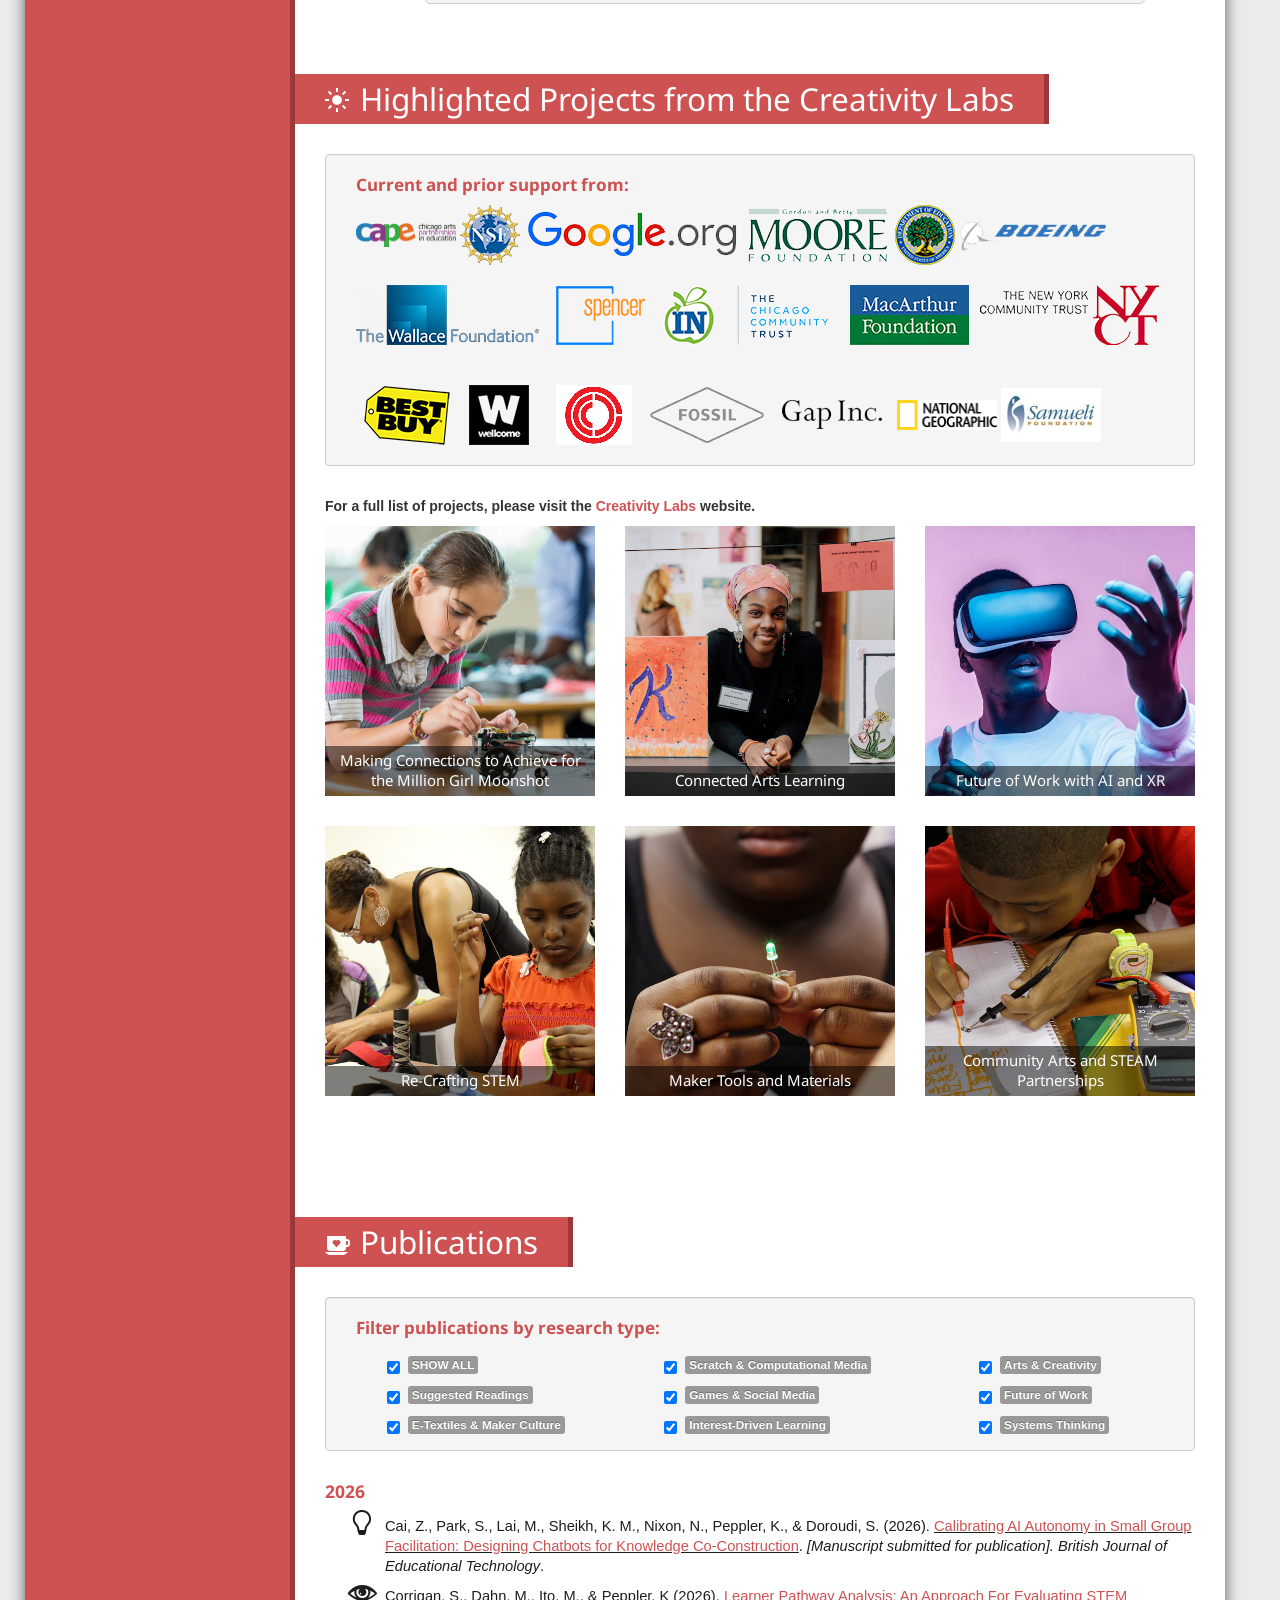
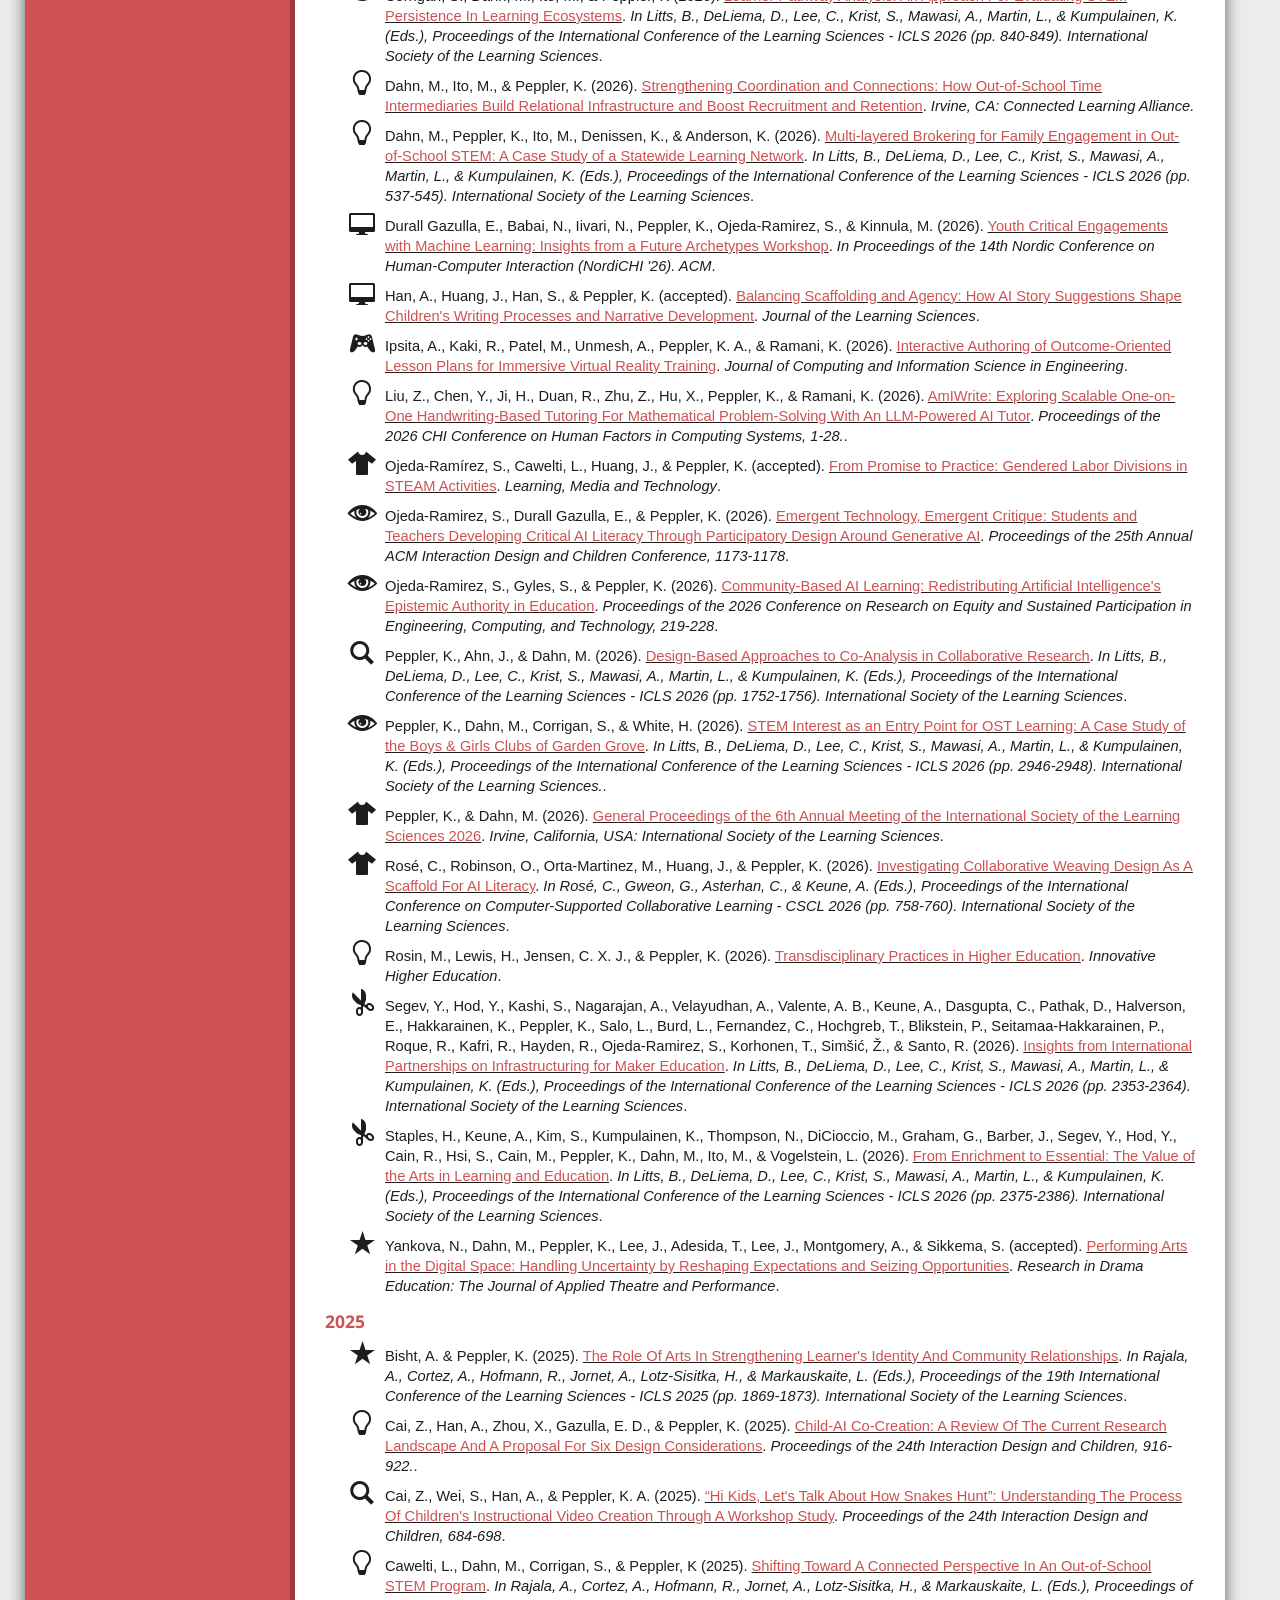
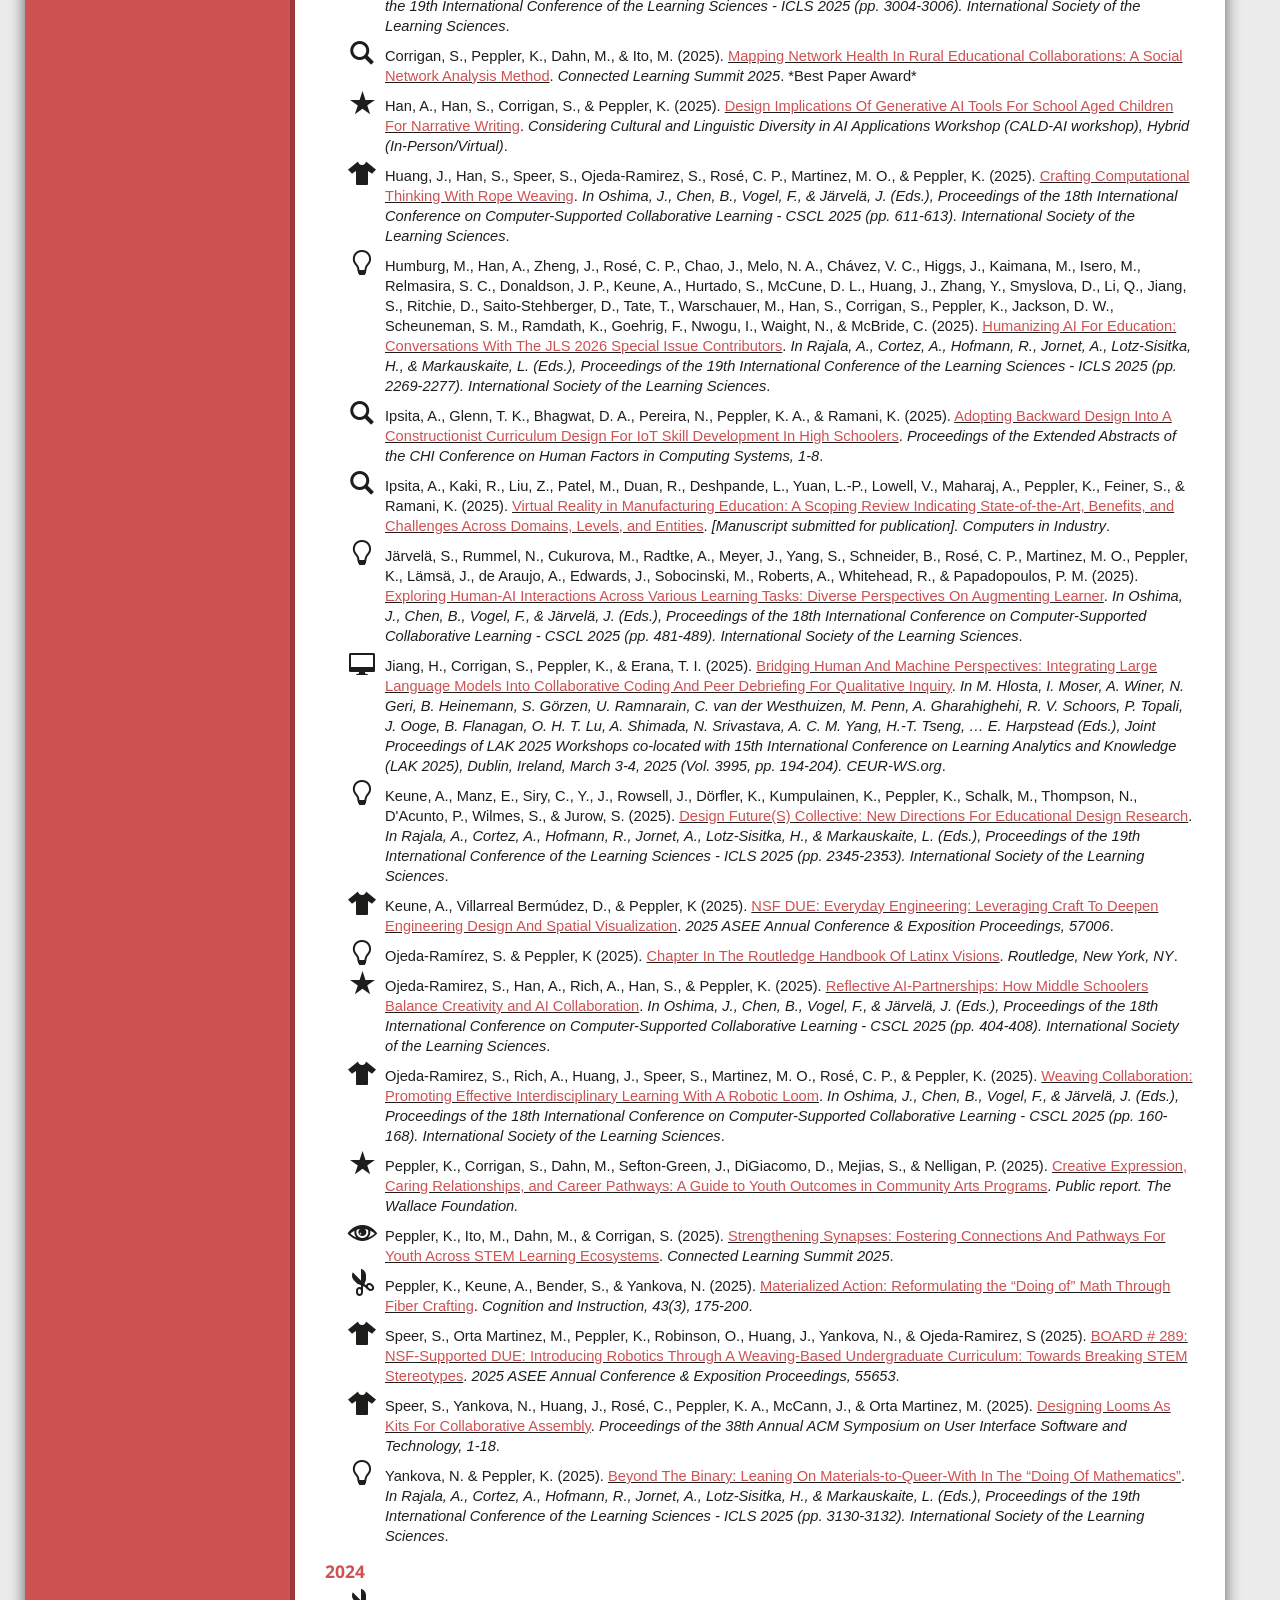
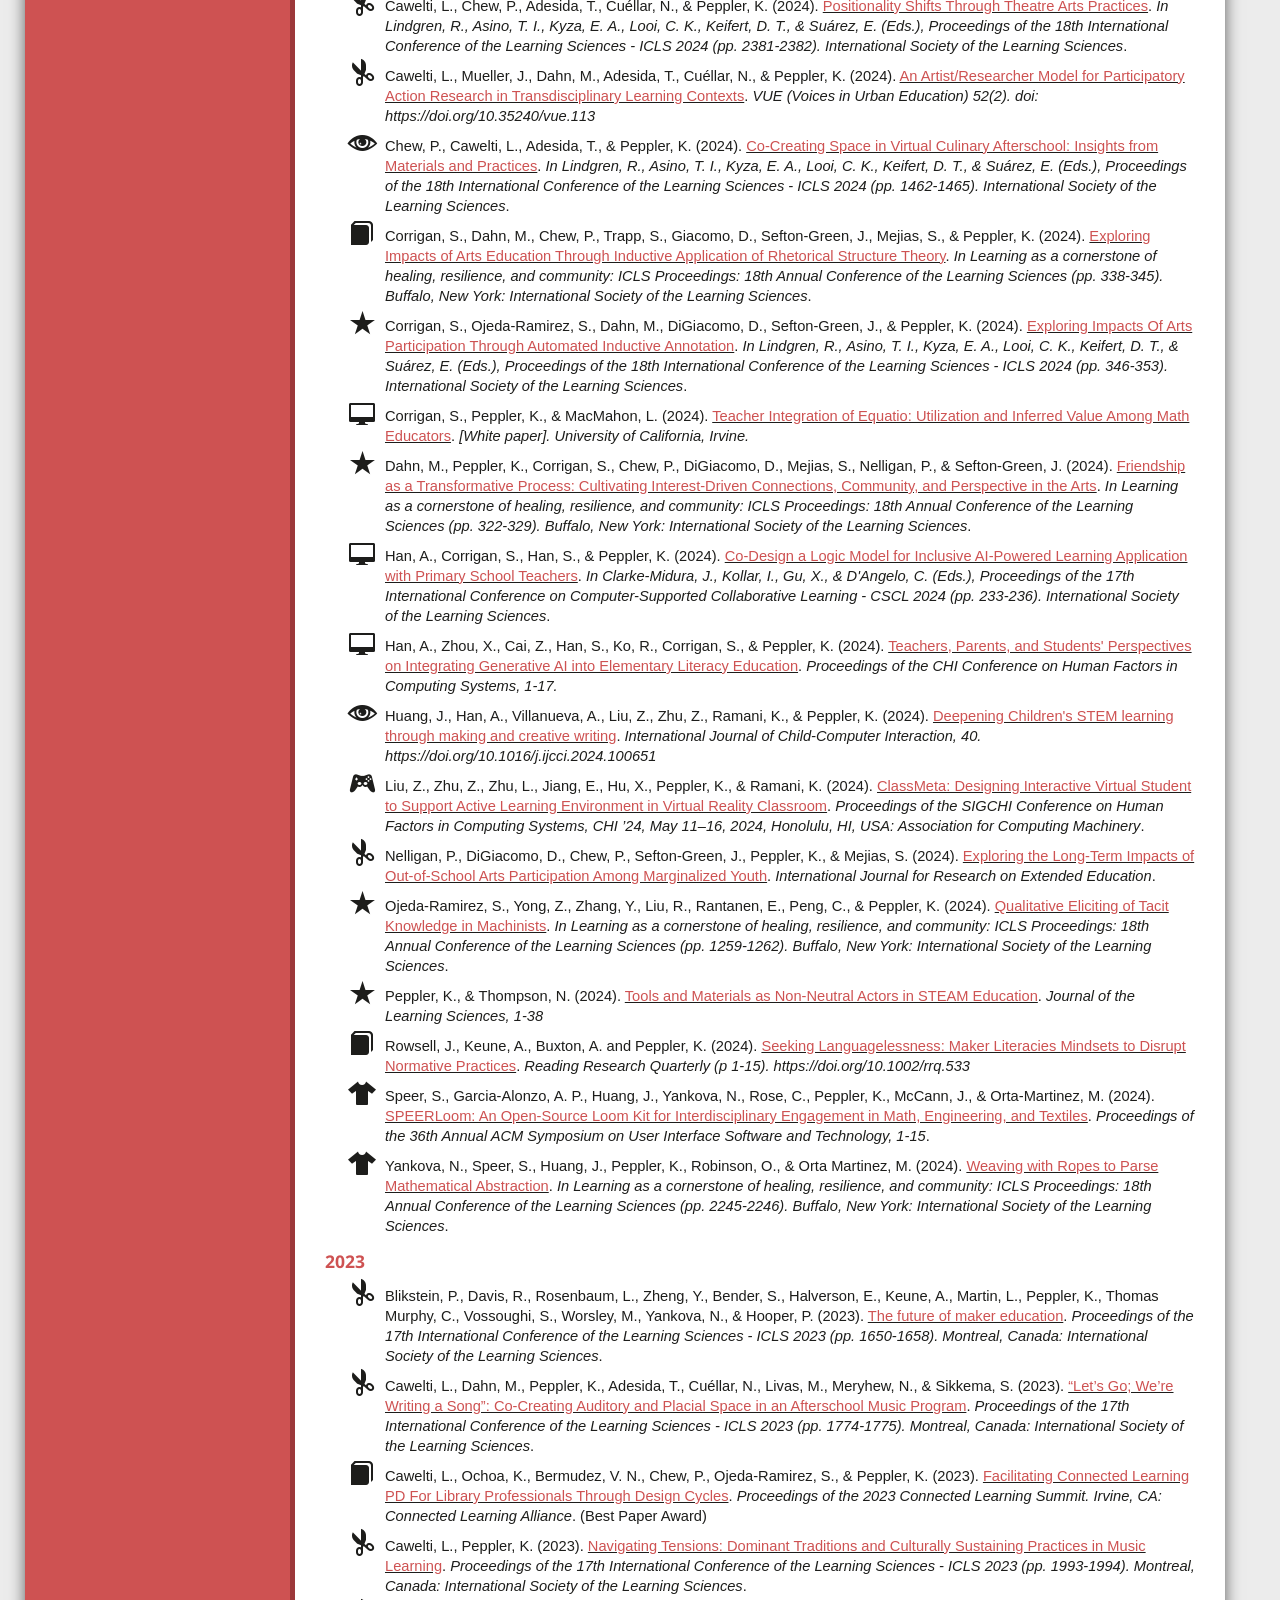
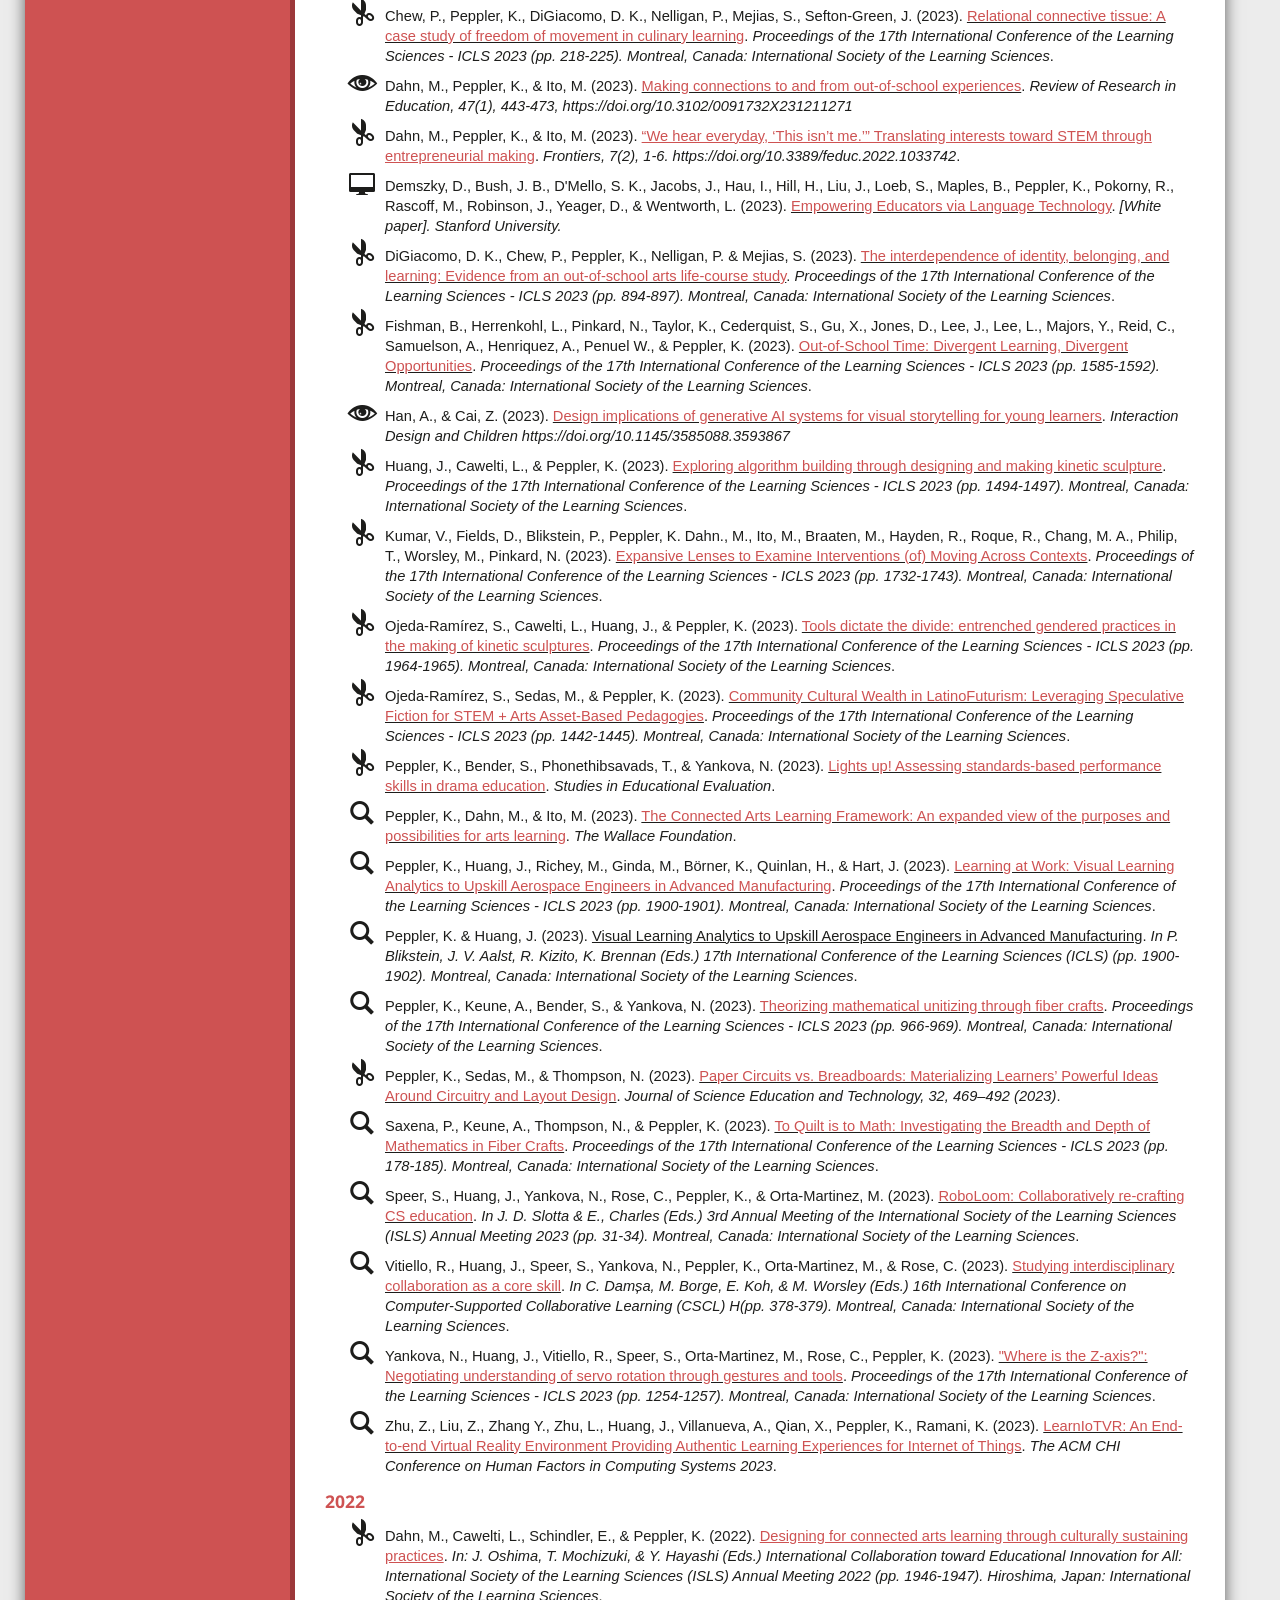
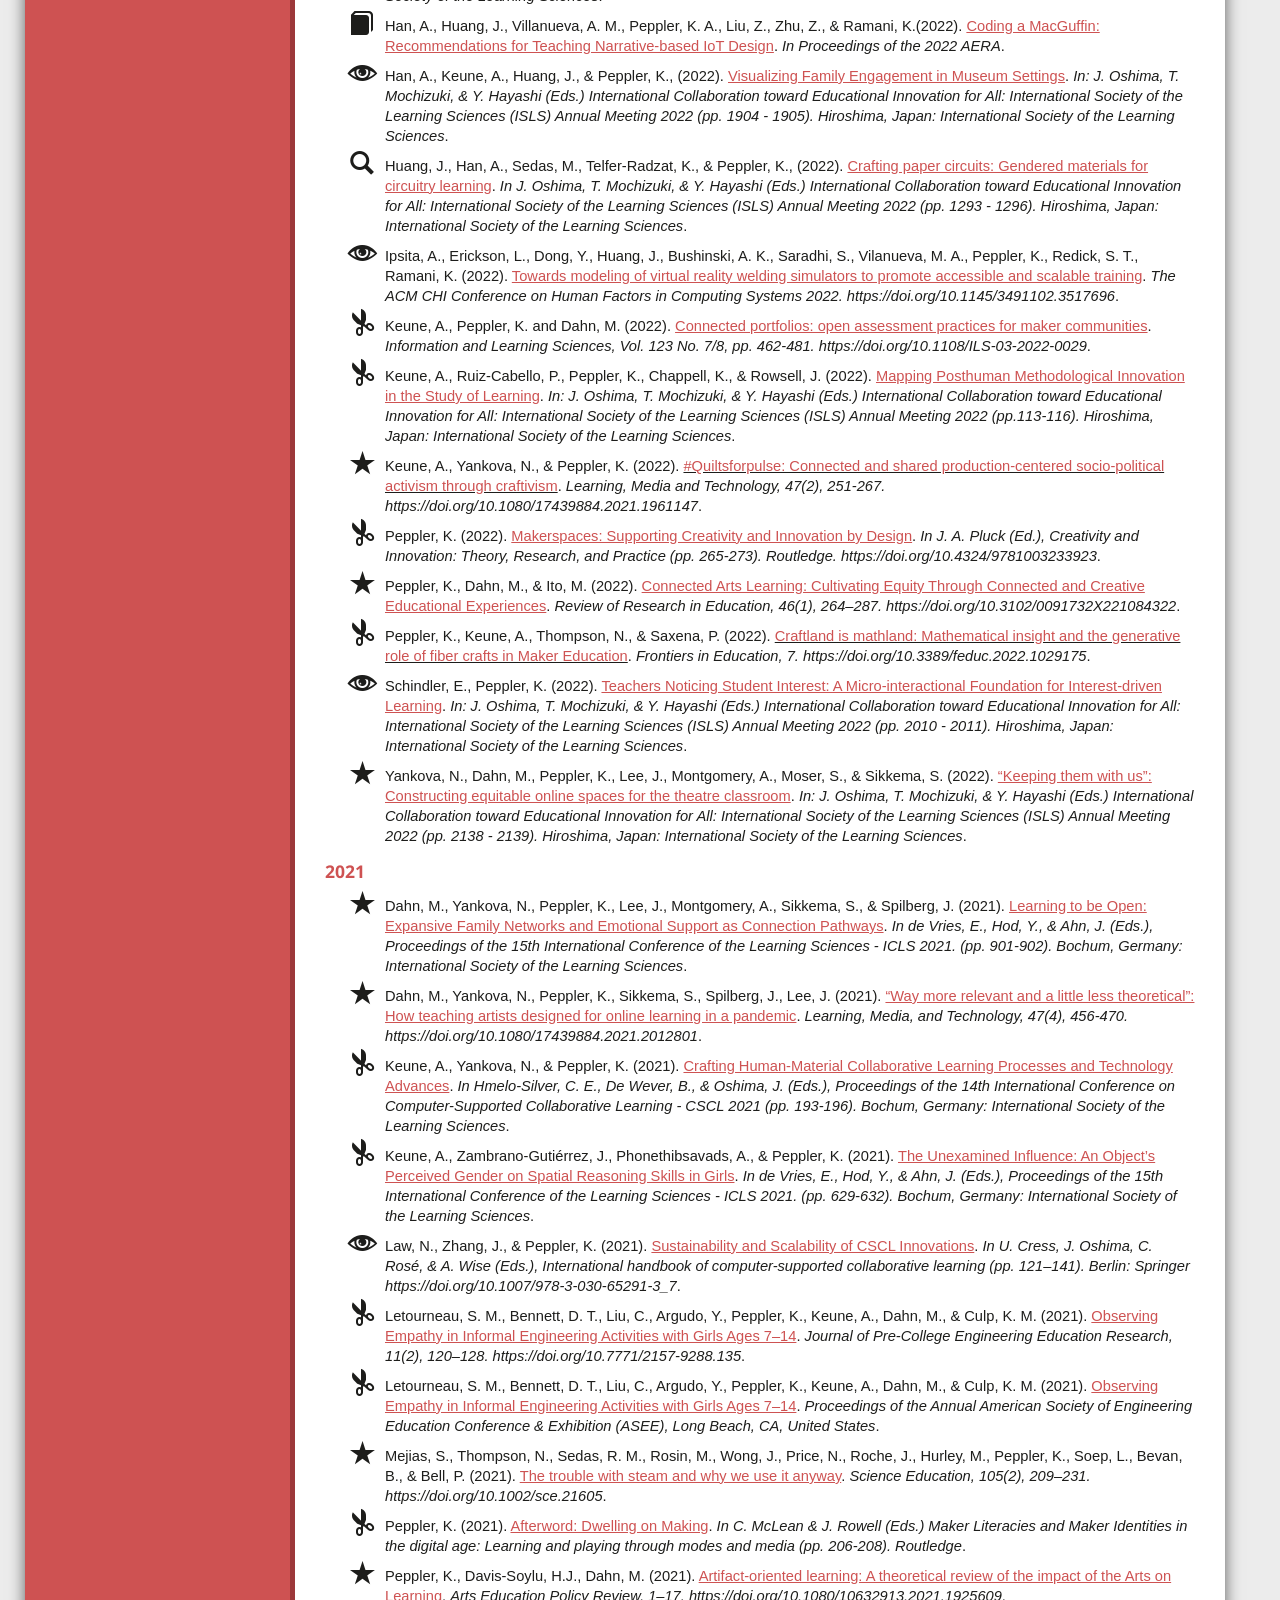
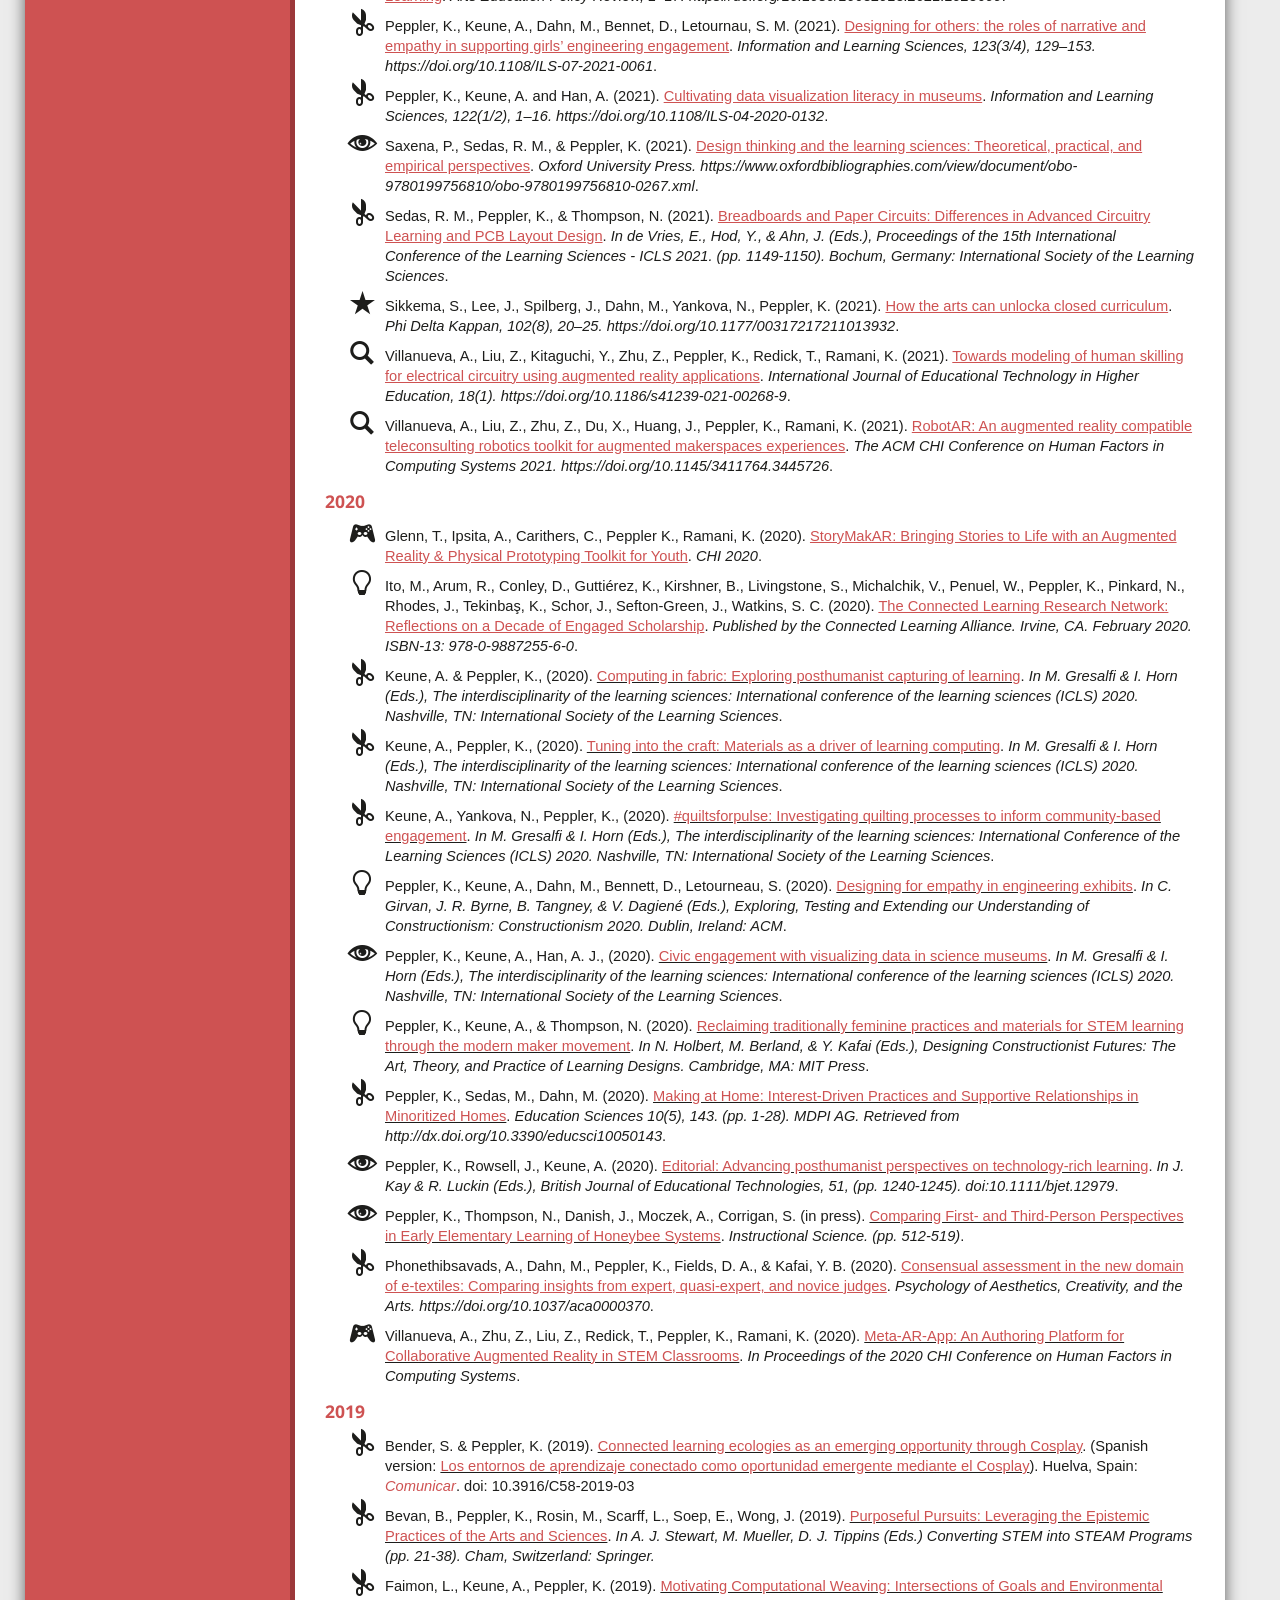
==== commit b488110d: "Add publications" ====
--- a/index.html
+++ b/index.html
@@ -1390,6 +1390,17 @@
 
 								<li data-type="idl" class="showItem">
 									<span class="glyphicons lightbulb"><i></i>
+										Dahn, M., Ito, M., &amp; Peppler, K. (2026).
+										<u><a href="pubs/TR26.pdf" target="_blank">Strengthening Coordination and
+												Connections: How Out-of-School Time
+												Intermediaries Build Relational Infrastructure and Boost Recruitment and
+												Retention</a></u>.
+										<em>Irvine, CA: Connected Learning Alliance.</em>
+									</span>
+								</li>
+
+								<li data-type="idl" class="showItem">
+									<span class="glyphicons lightbulb"><i></i>
 										Dahn, M., Peppler, K., Ito, M., Denissen, K., & Anderson, K. (2026). <u><a
 												href="pubs/CP122.pdf" target="_blank">Multi-layered Brokering for Family
 												Engagement in Out-of-School STEM: A Case Study of a Statewide Learning
@@ -1771,6 +1782,17 @@
 									</span>
 								</li>
 
+								<li data-type="arts" class="showItem">
+									<span class="glyphicons star"><i></i>
+										Peppler, K., Corrigan, S., Dahn, M., Sefton-Green, J., DiGiacomo, D., Mejias,
+										S., &amp; Nelligan, P. (2025).
+										<u><a href="pubs/TR25.pdf" target="_blank">Creative Expression, Caring
+												Relationships, and Career Pathways: A
+												Guide to Youth Outcomes in Community Arts Programs</a></u>.
+										<em>Public report. The Wallace Foundation.</em>
+									</span>
+								</li>
+
 								<li data-type="st" class="showItem">
 									<span class="glyphicons eye_open"><i></i>
 										Peppler, K., Ito, M., Dahn, M., & Corrigan, S. (2025). <u><a
@@ -1883,6 +1905,16 @@
 											Looi, C. K., Keifert, D. T., & Suárez, E. (Eds.), Proceedings of the
 											18th International Conference of the Learning Sciences - ICLS 2024 (pp.
 											346-353). International Society of the Learning Sciences</em>.
+									</span>
+								</li>
+
+								<li data-type="idl" class="showItem">
+									<span class="glyphicons imac"><i></i>
+										Corrigan, S., Peppler, K., &amp; MacMahon, L. (2024).
+										<u><a href="pubs/TR24.pdf" target="_blank">Teacher Integration of Equatio:
+												Utilization and Inferred Value Among
+												Math Educators</a></u>.
+										<em>[White paper]. University of California, Irvine.</em>
 									</span>
 								</li>
 
@@ -2102,6 +2134,17 @@
 									</span>
 								</li>
 
+								<li data-type="fow" class="showItem">
+									<span class="glyphicons imac"><i></i>
+										Demszky, D., Bush, J. B., D'Mello, S. K., Jacobs, J., Hau, I., Hill, H., Liu,
+										J., Loeb, S., Maples, B., Peppler,
+										K., Pokorny, R., Rascoff, M., Robinson, J., Yeager, D., &amp; Wentworth, L.
+										(2023).
+										<u><a href="pubs/TR23.pdf" target="_blank">Empowering Educators via Language
+												Technology</a></u>.
+										<em>[White paper]. Stanford University.</em>
+									</span>
+								</li>
 
 								<li data-type="arts" class="showItem">
 									<span class="glyphicons scissors"><i></i>
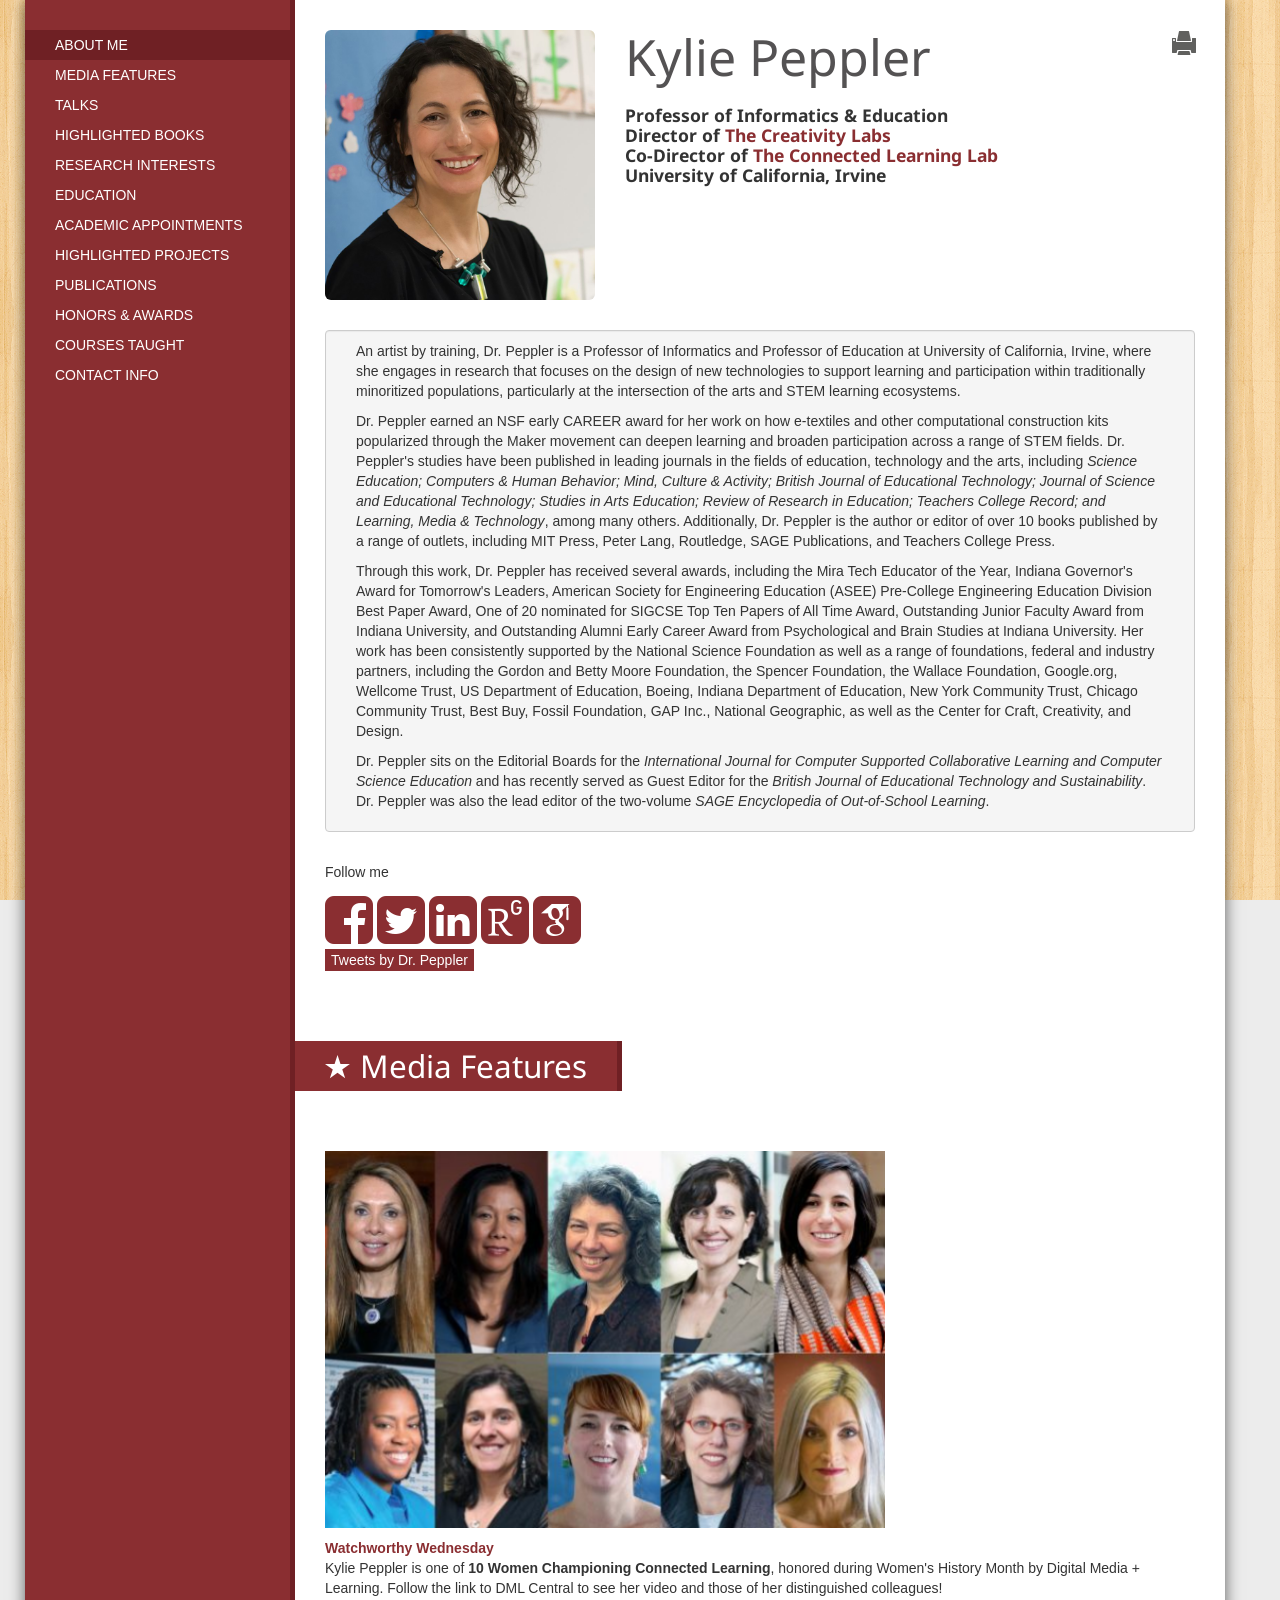
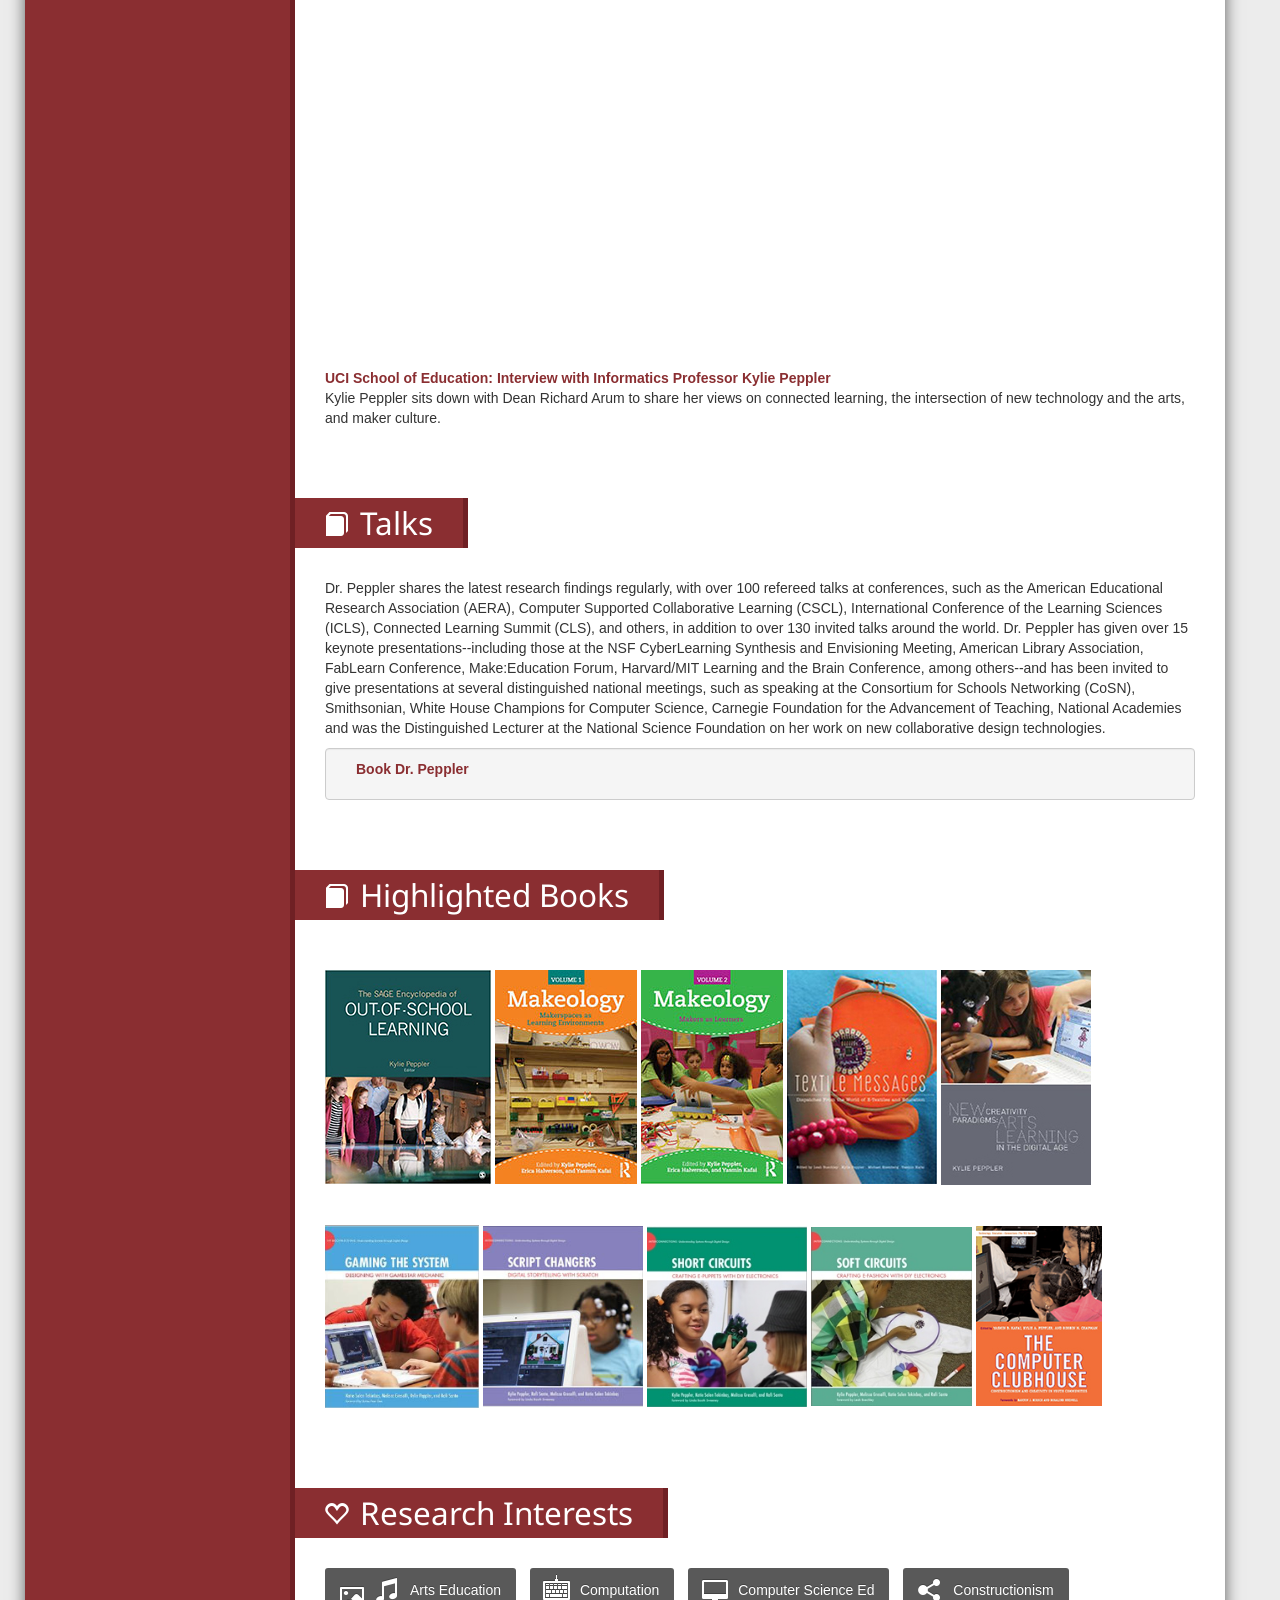
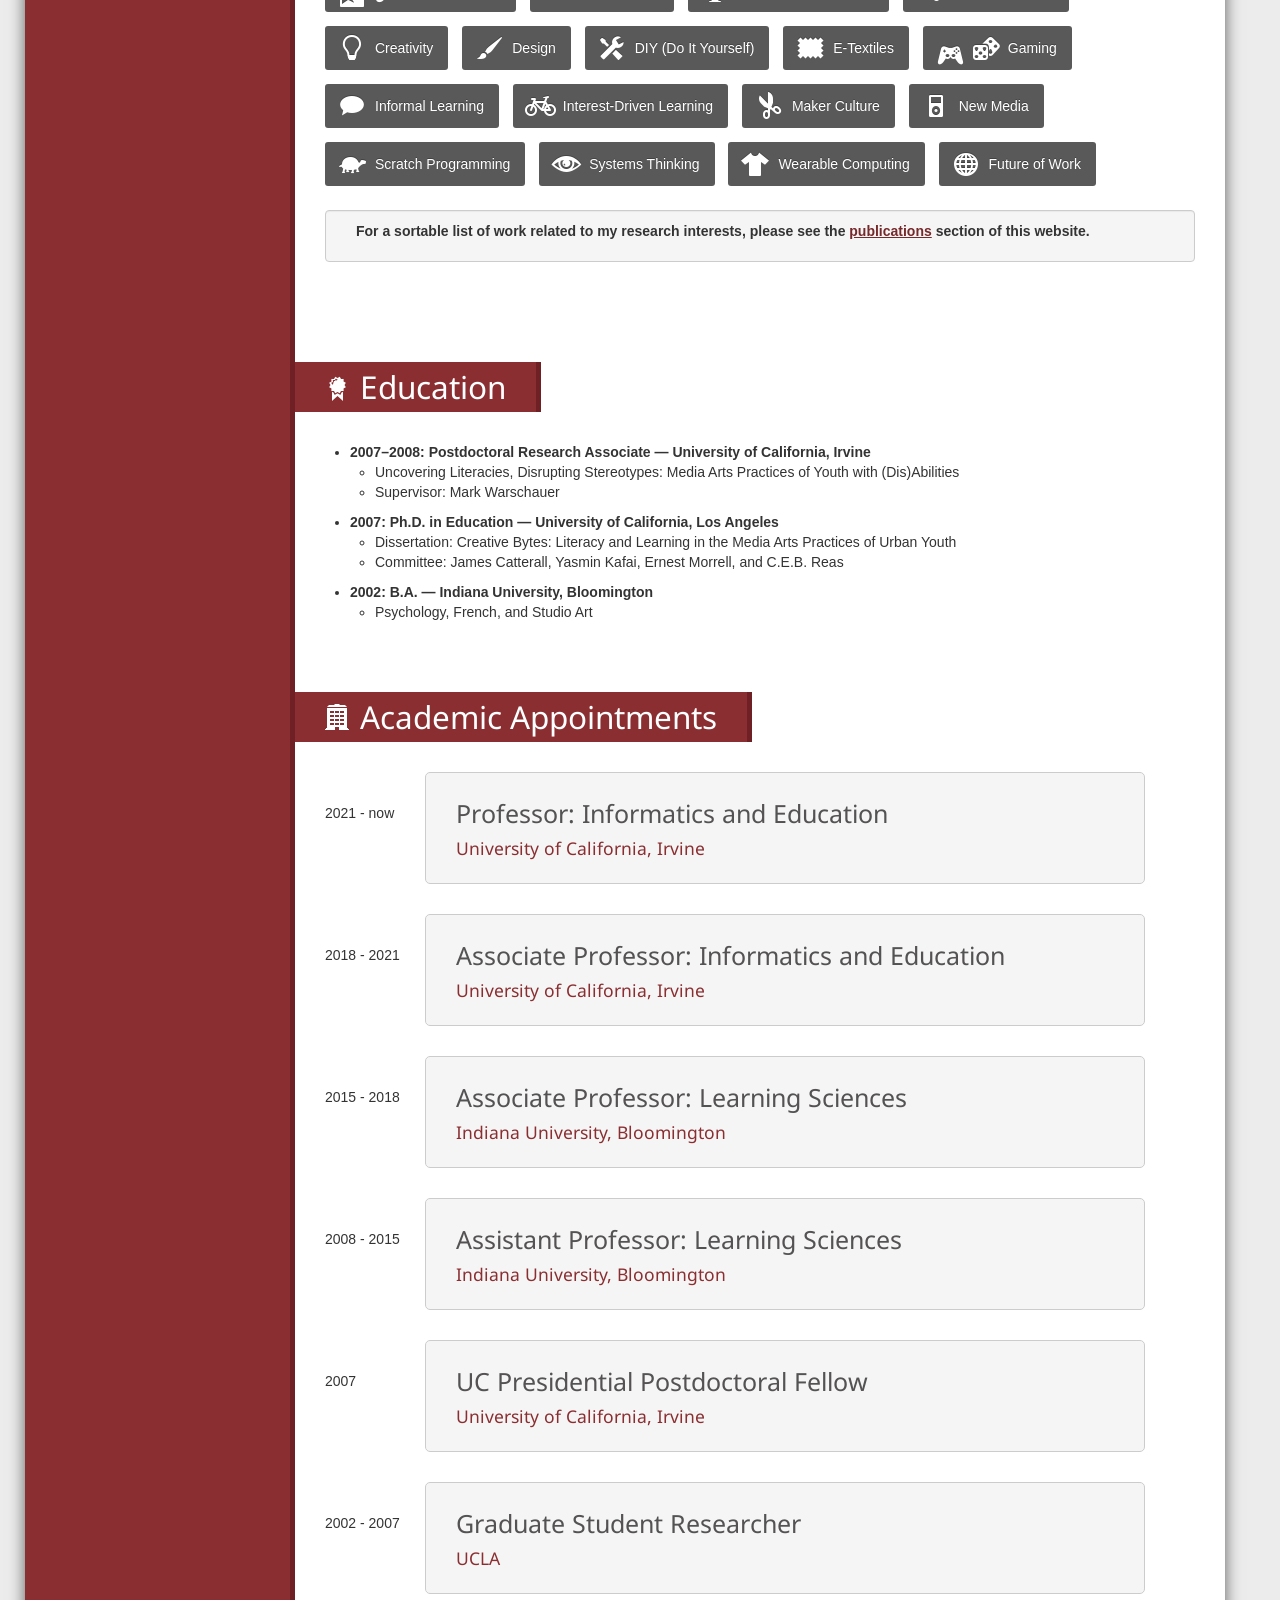
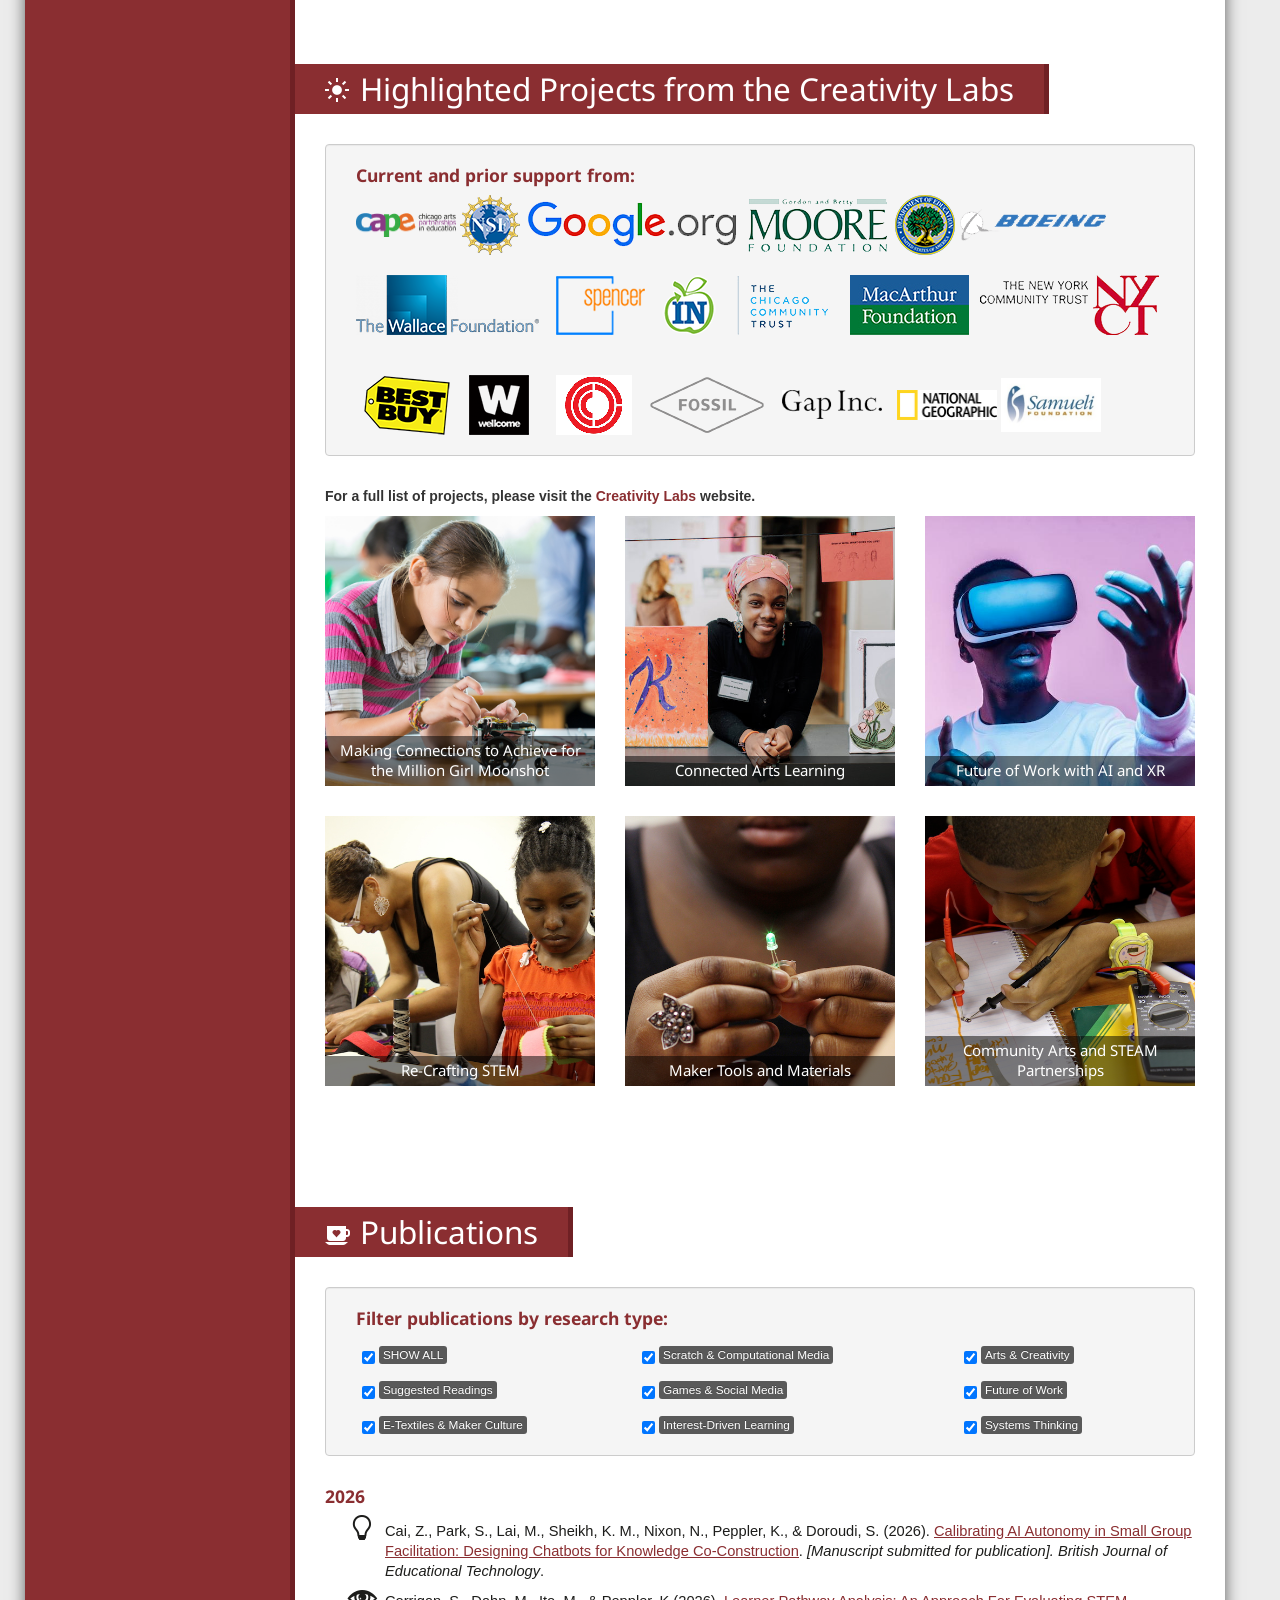
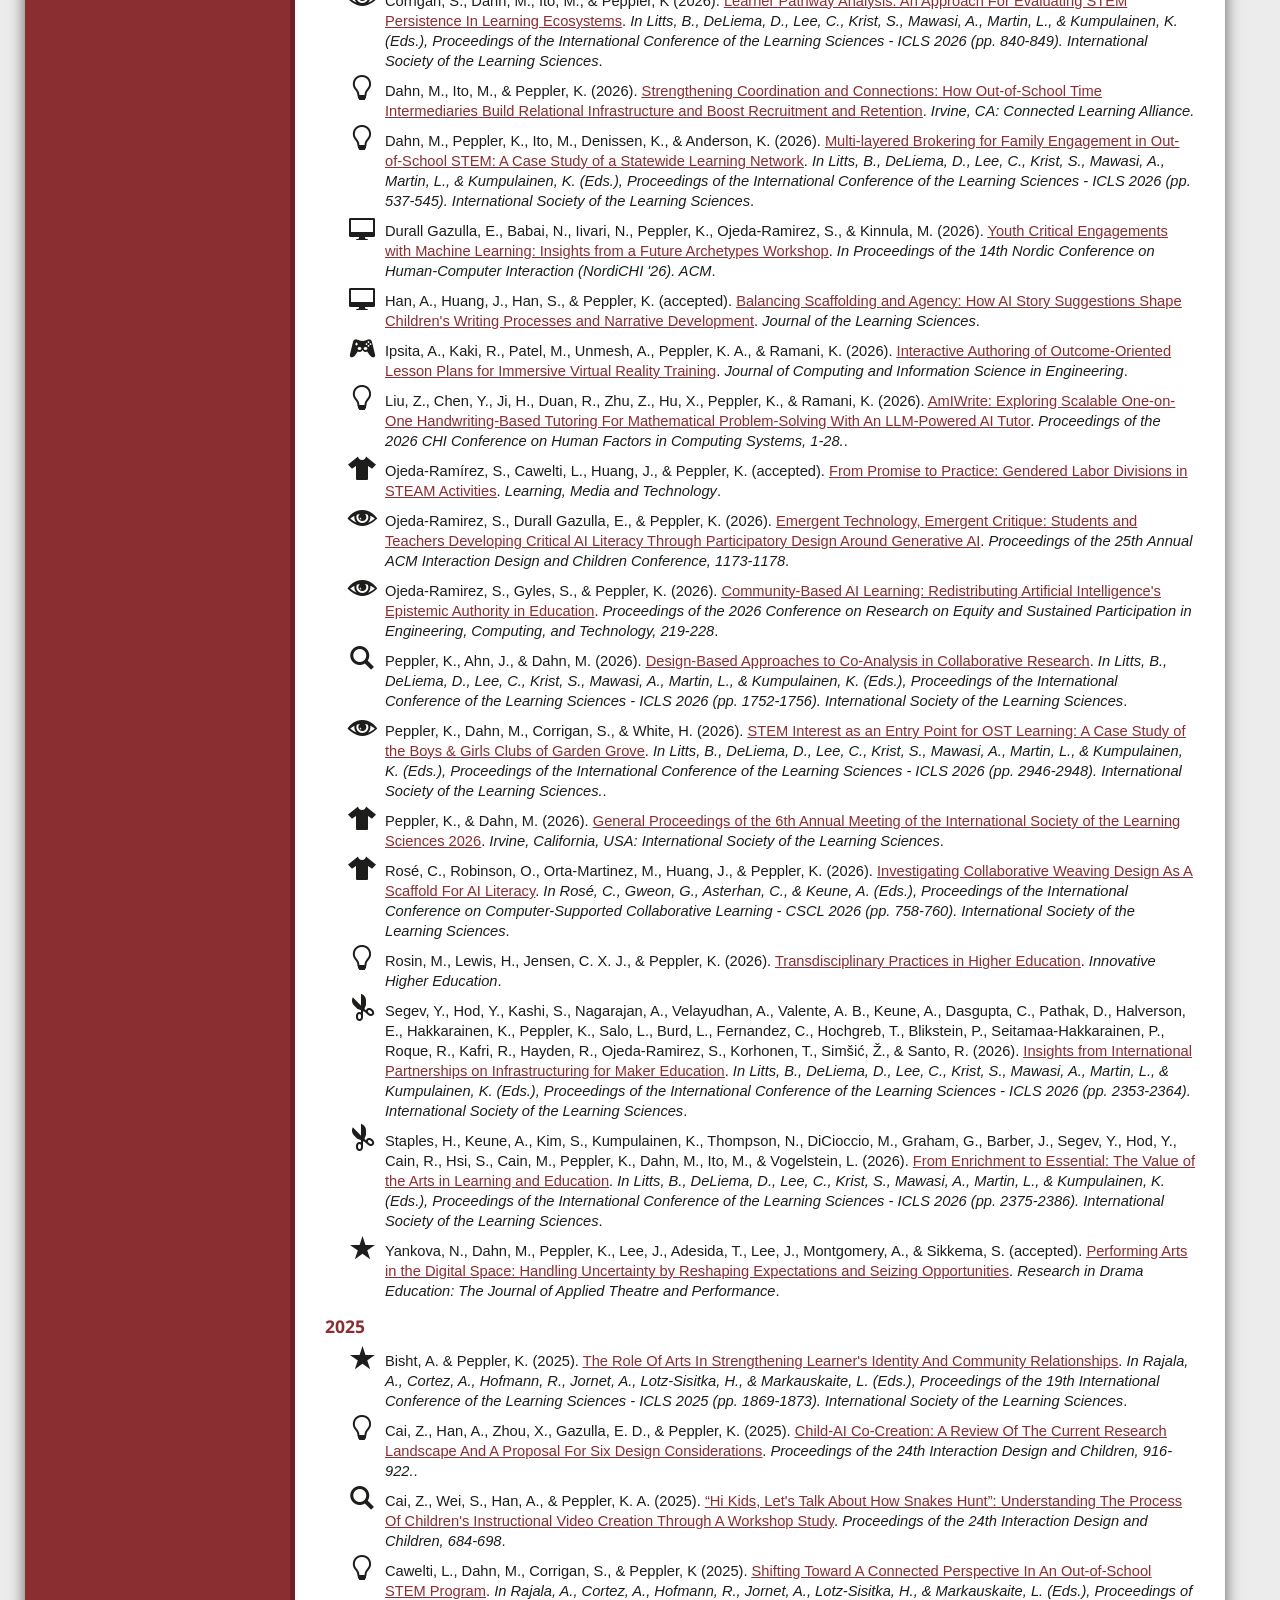
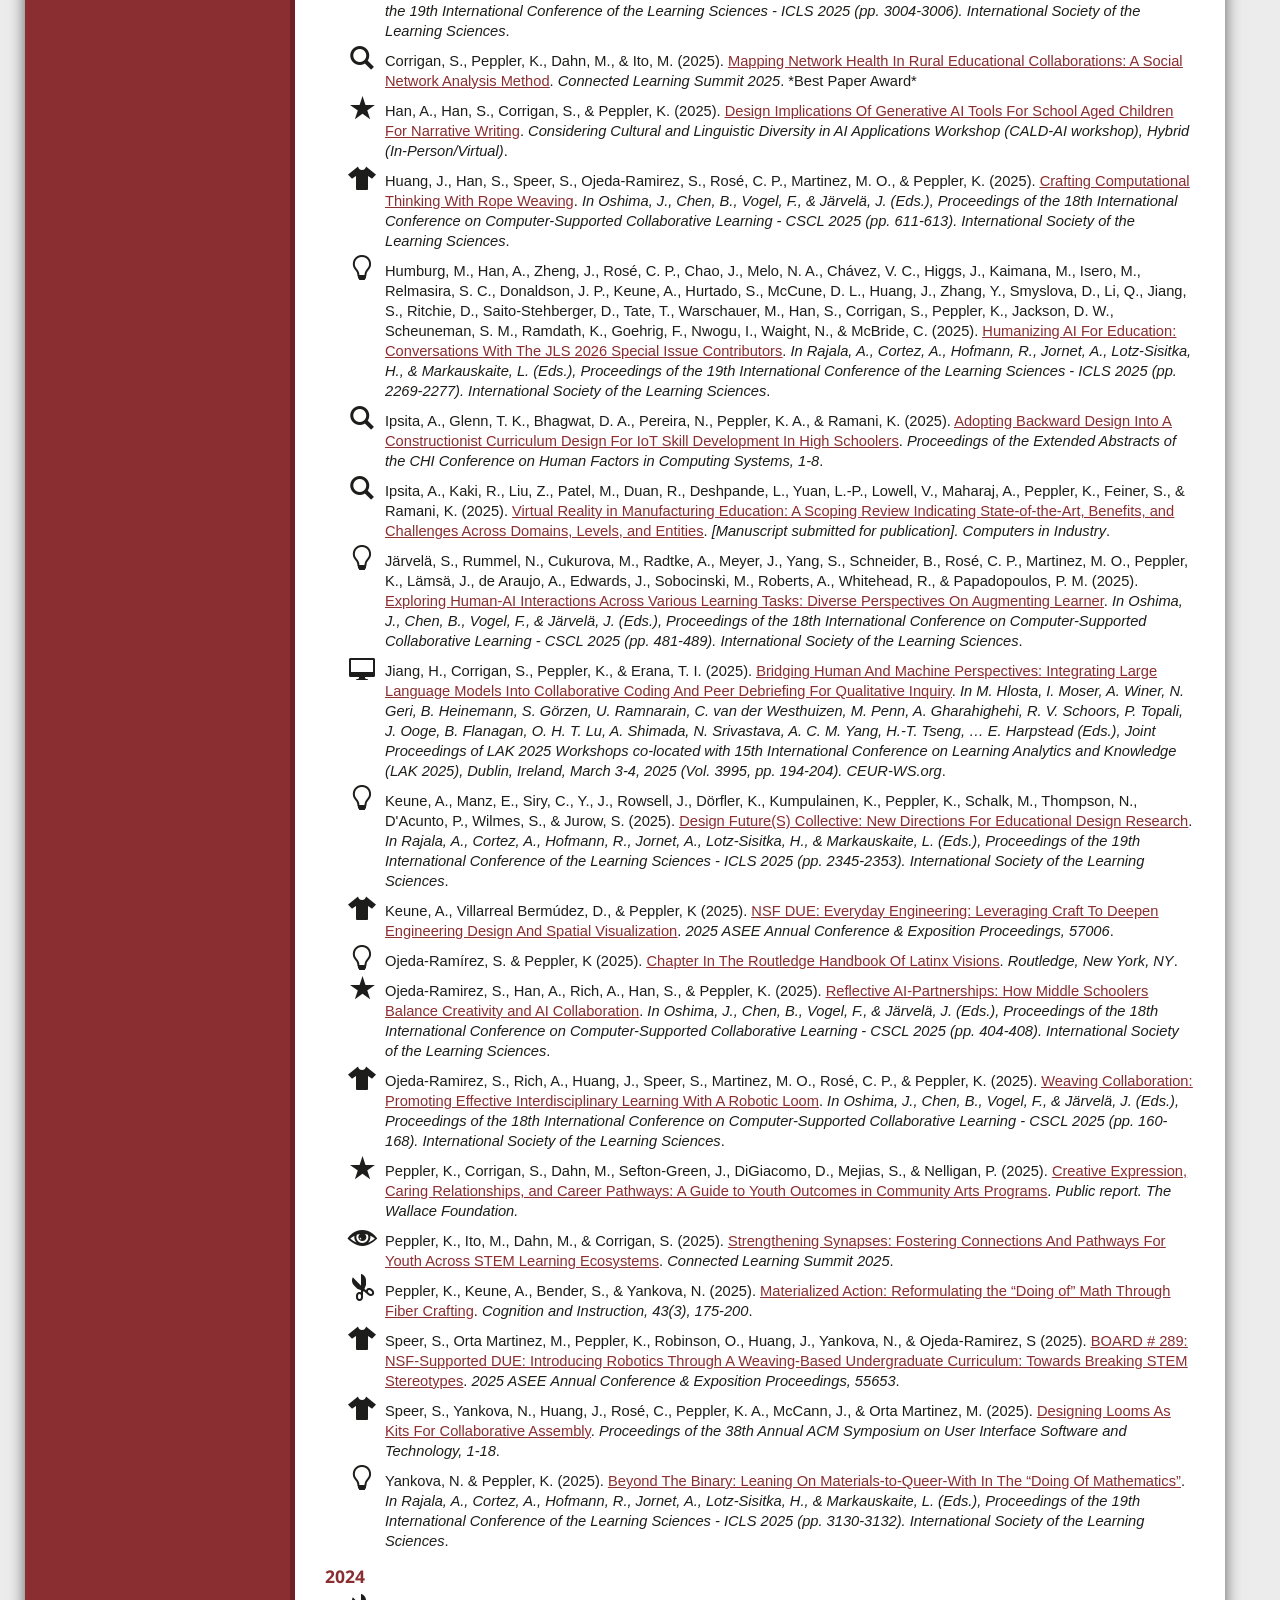
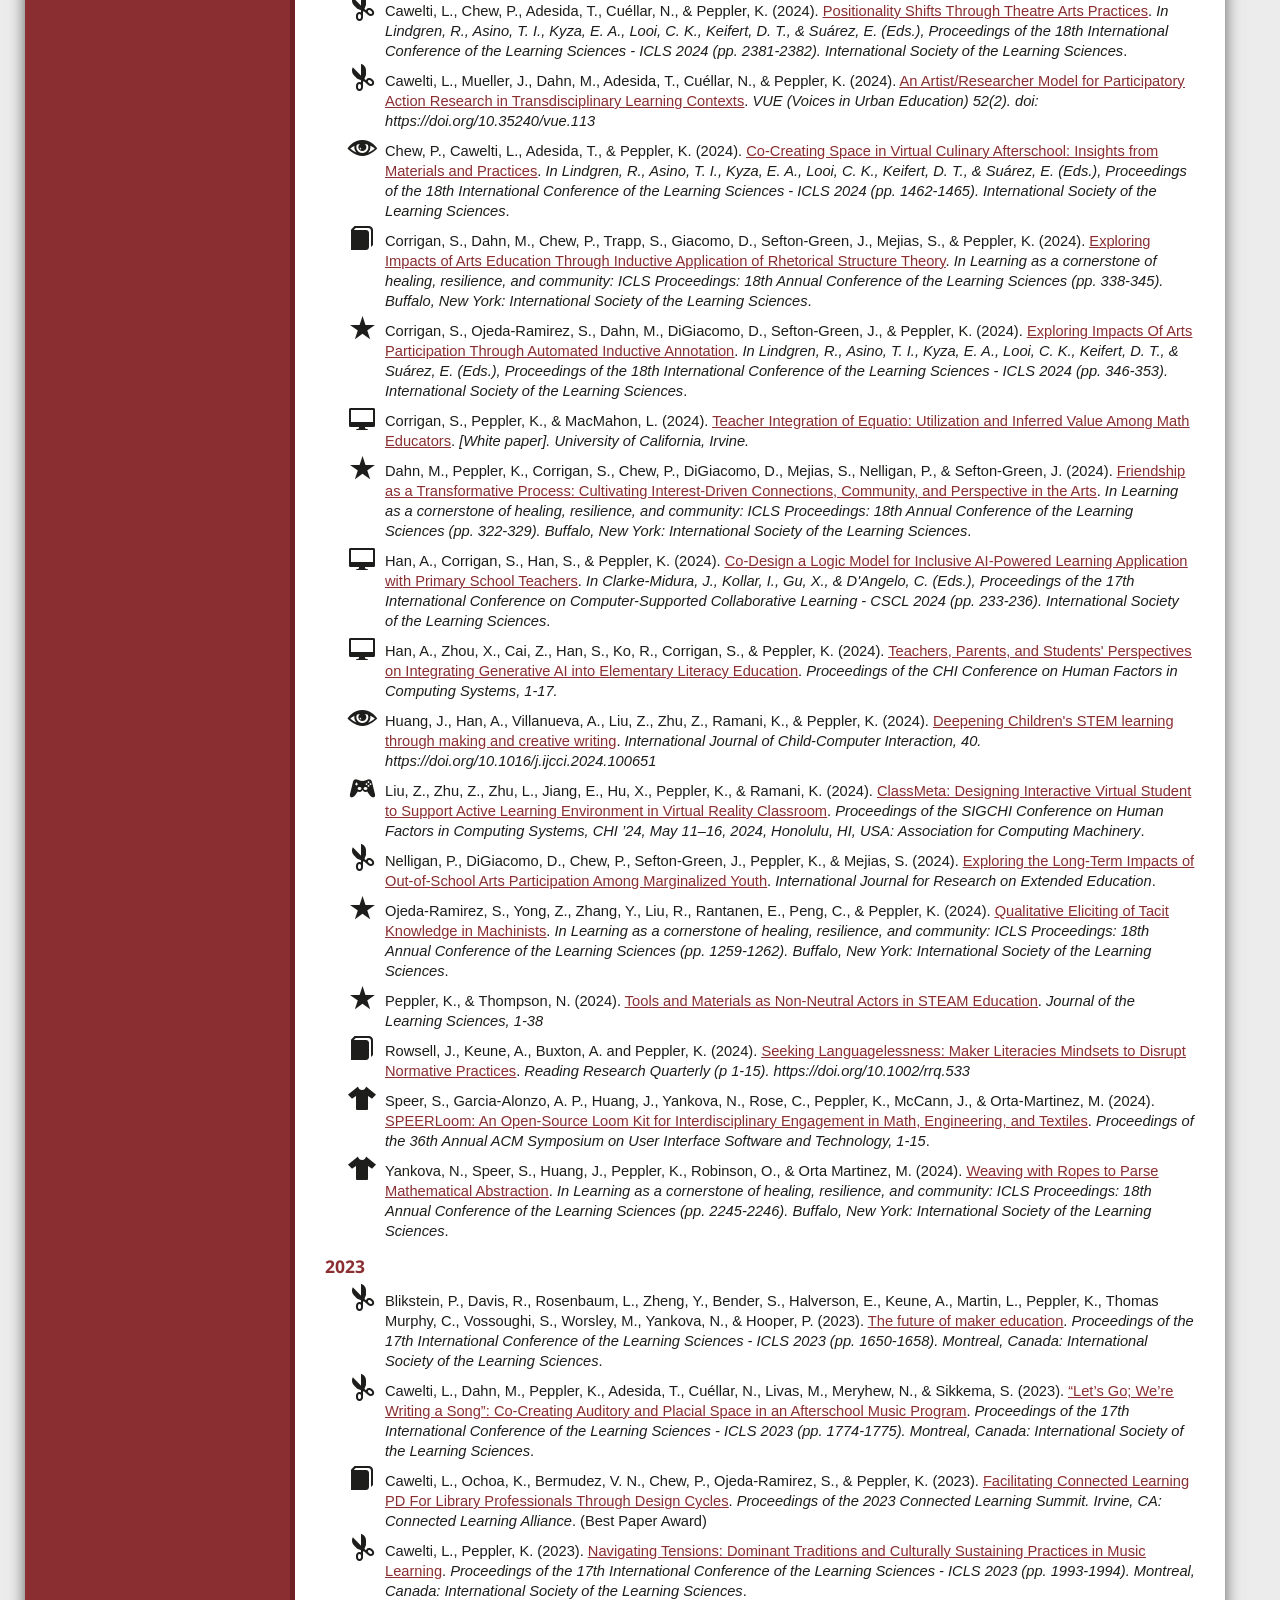
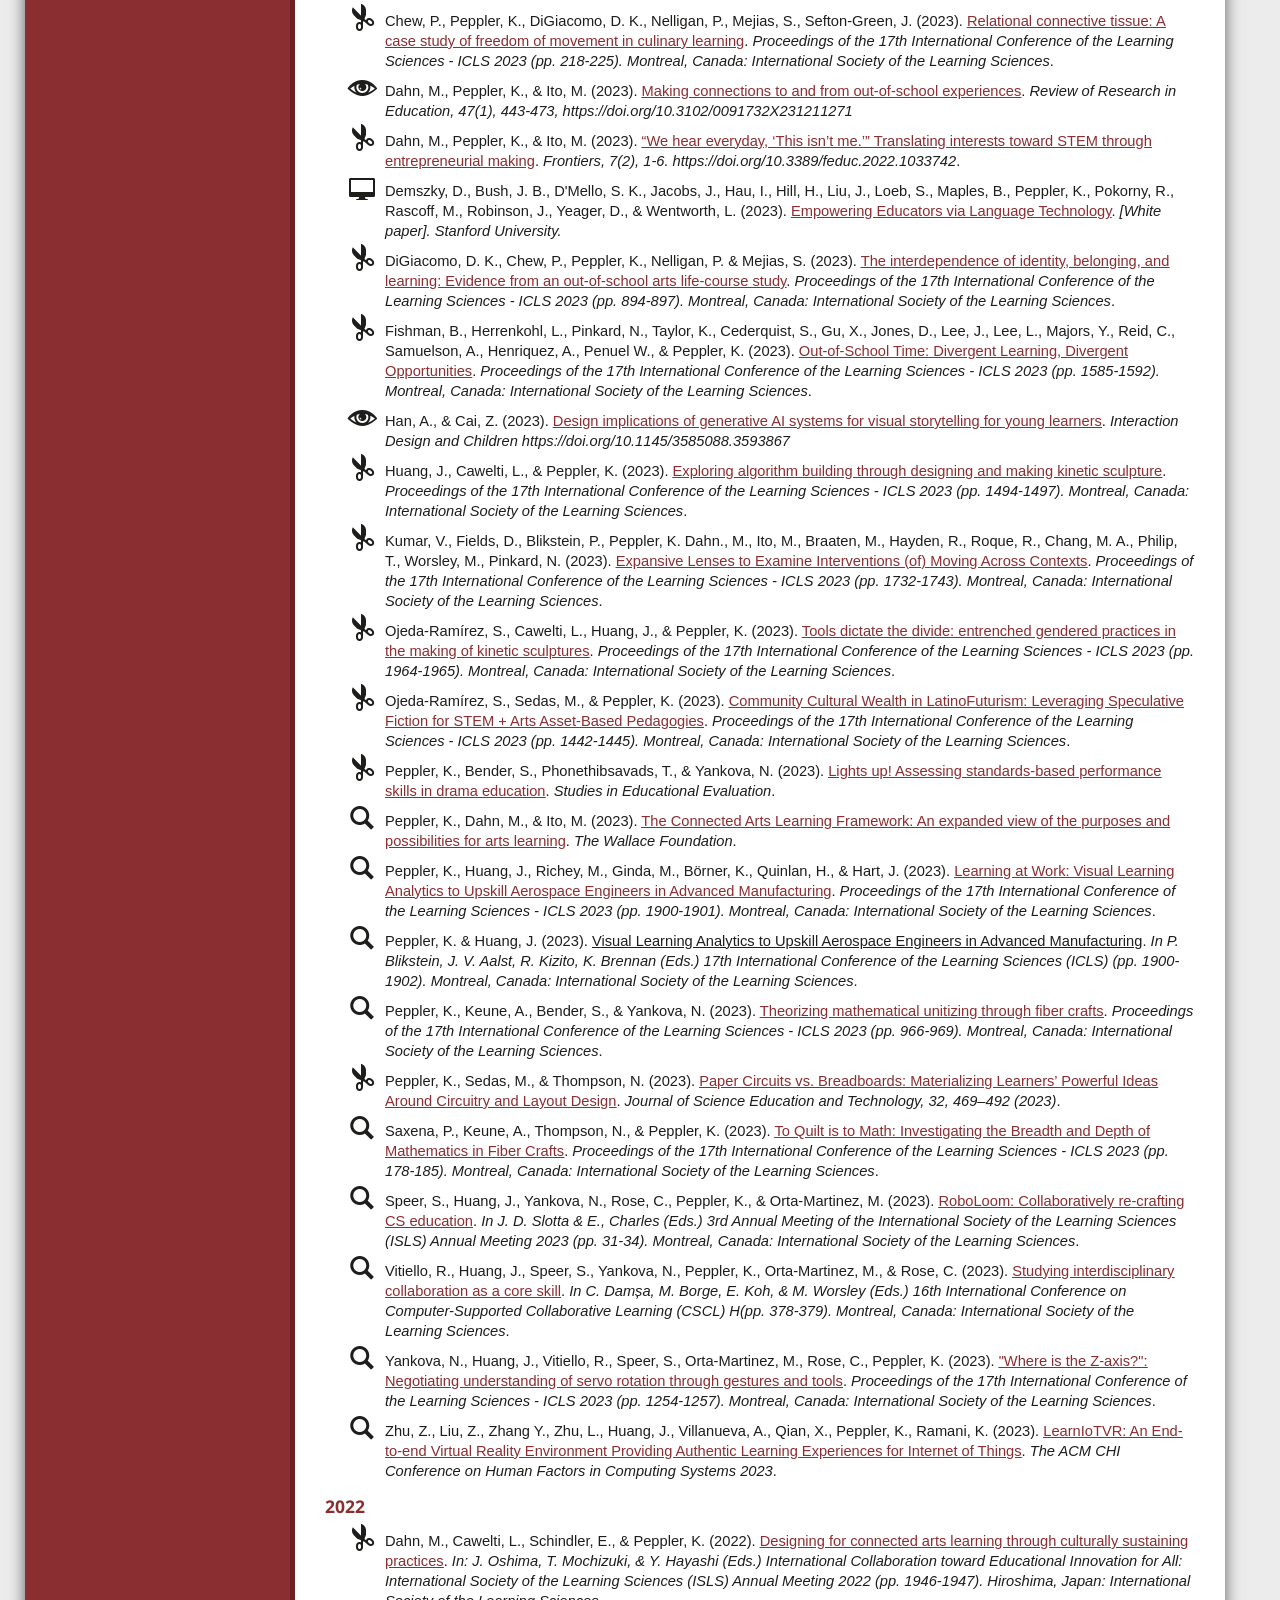
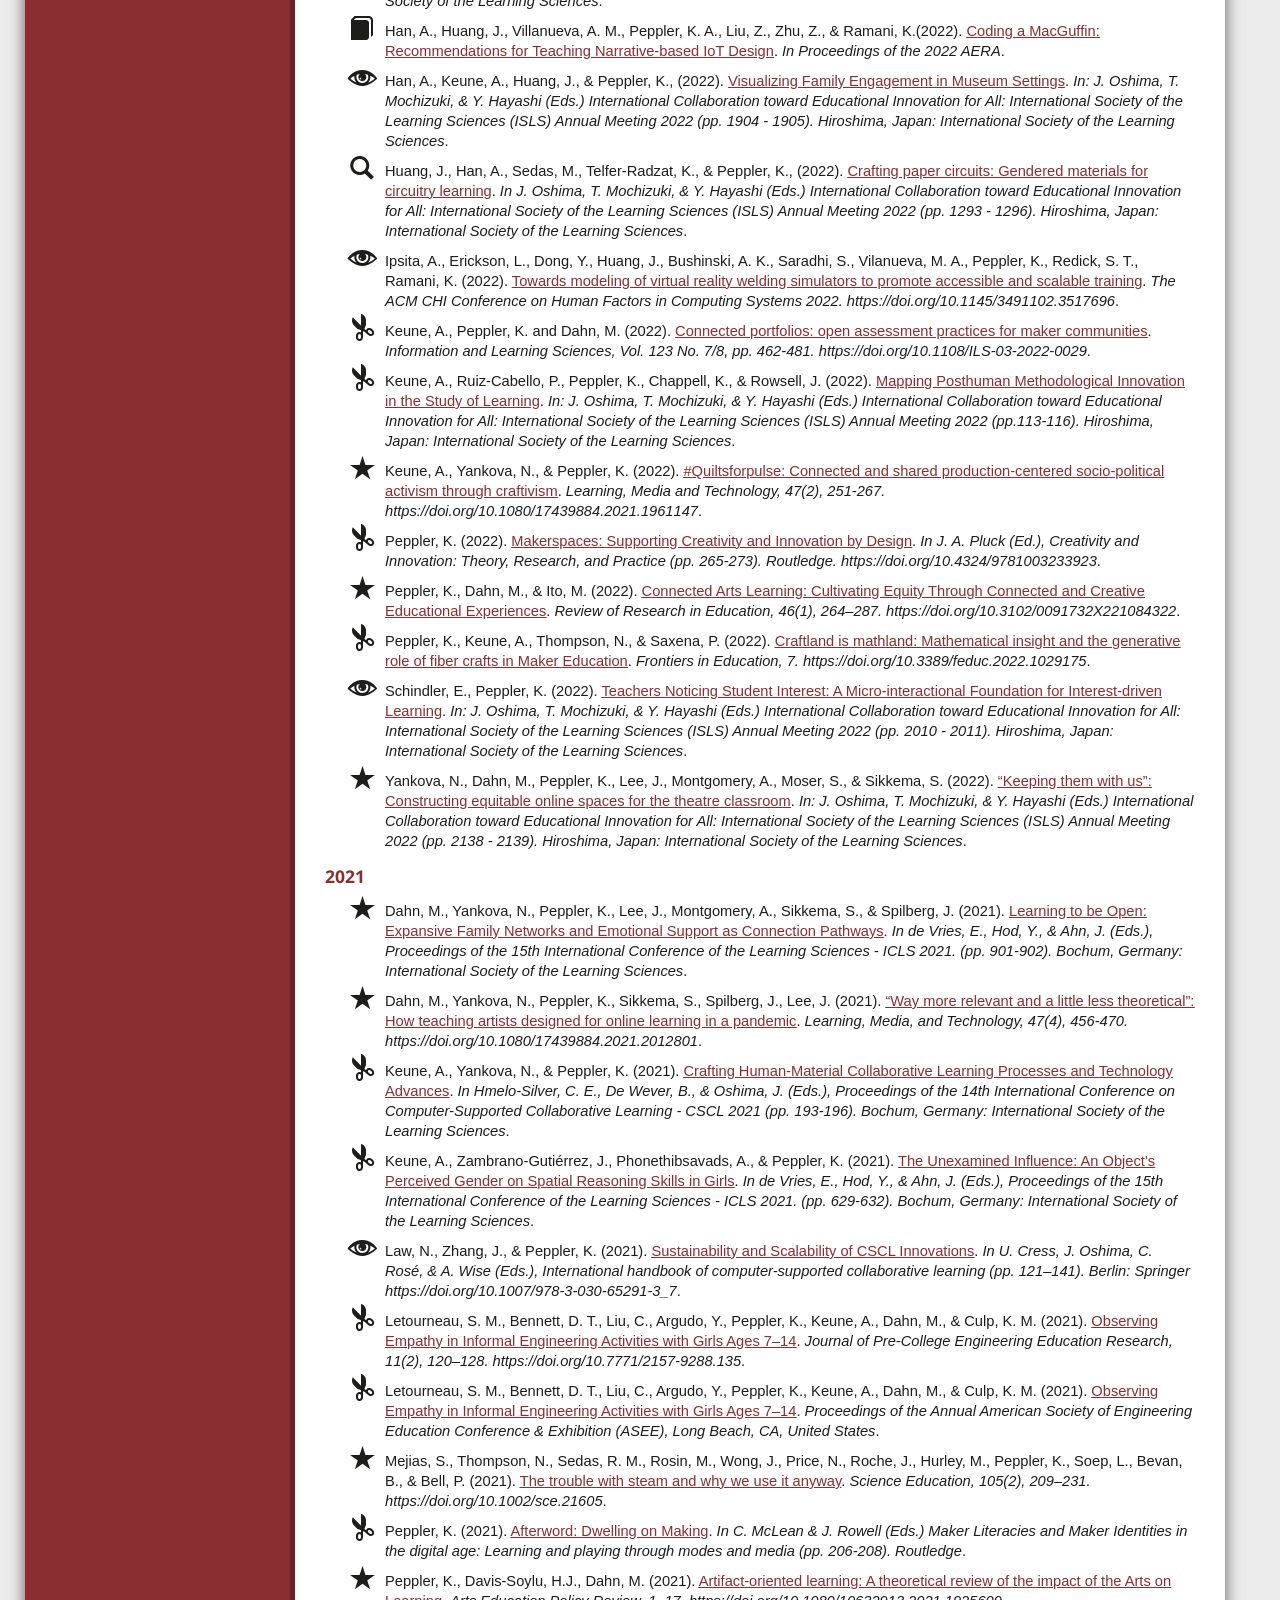
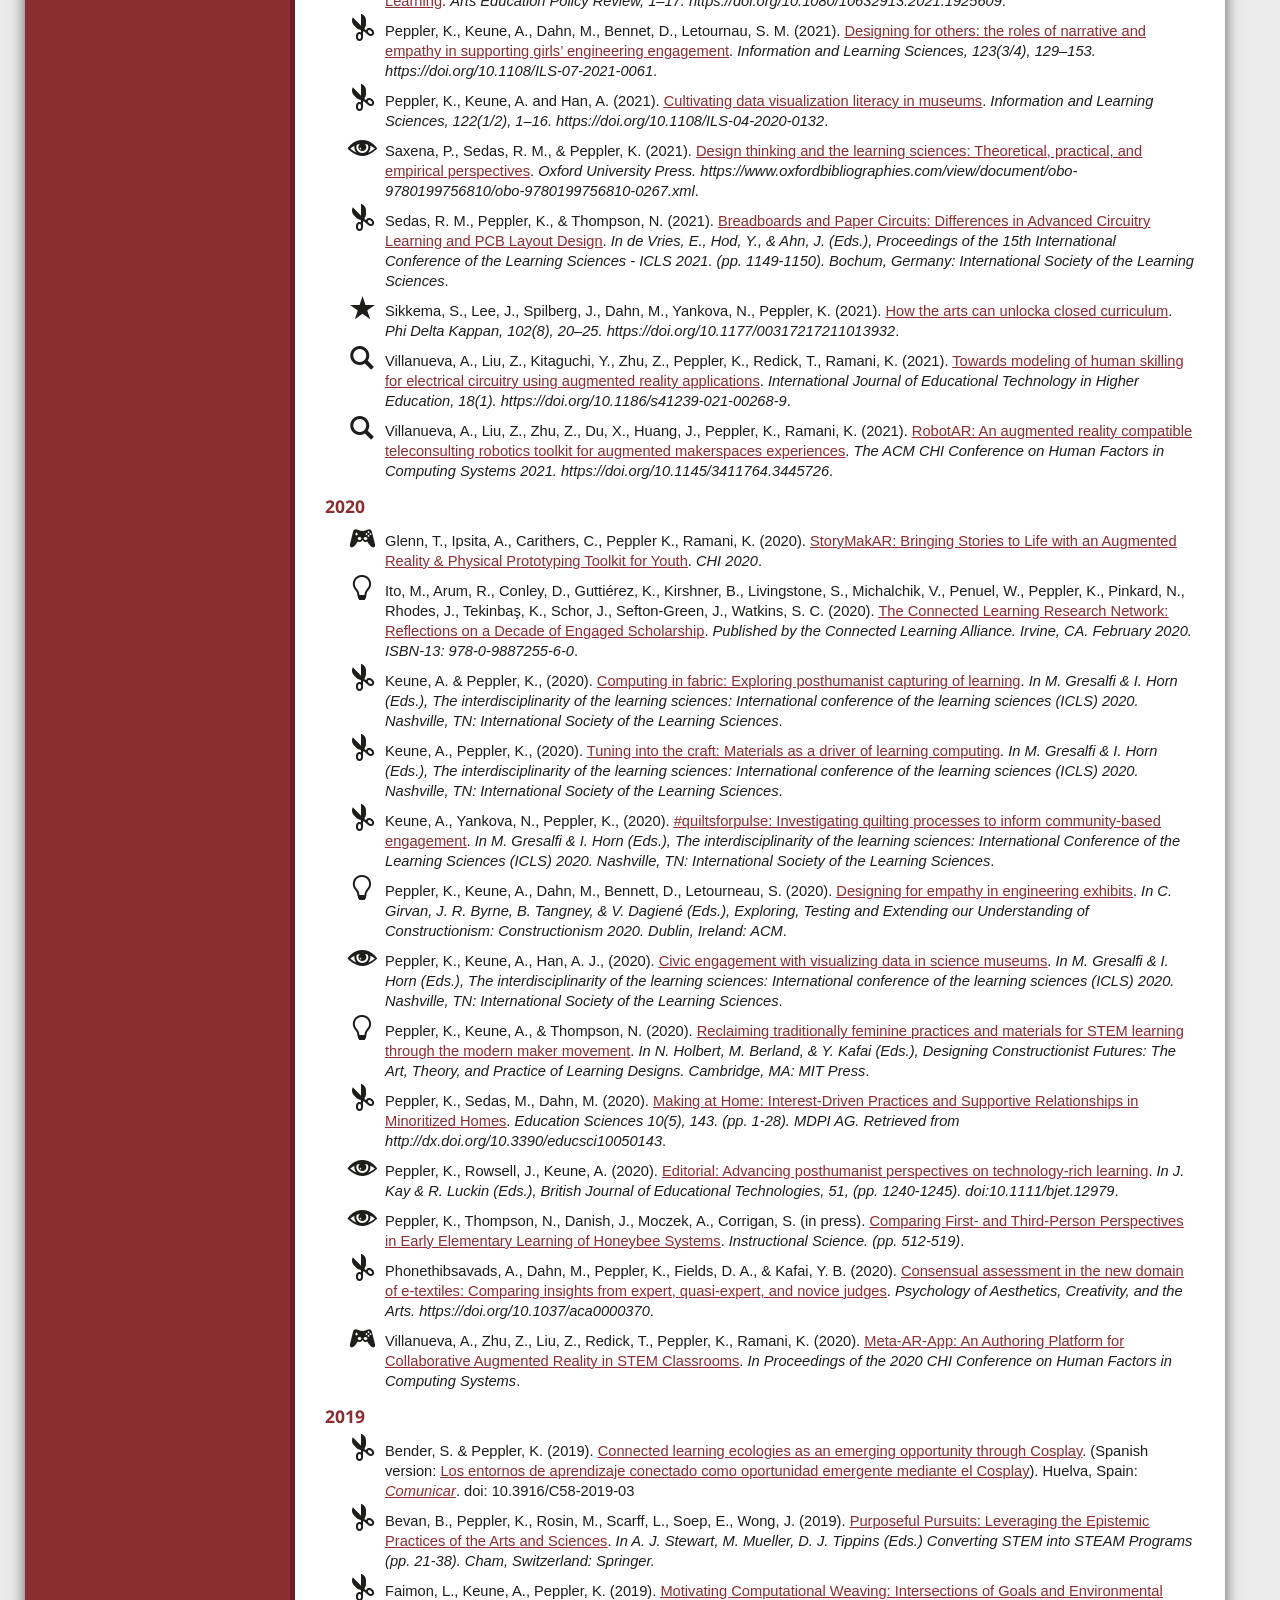
==== commit d6892171: "Fix accessibility issues" ====
--- a/index.html
+++ b/index.html
@@ -1,5 +1,5 @@
 <!DOCTYPE html>
-<html>
+<html lang="en">
 
 <head>
 	<link rel="icon" type="image/png" href="./Images/favicon_drpeppler.ico">
@@ -127,8 +127,11 @@
 
 				<div class="tools noprint visible-desktop">
 
-					<a href="Docs/PEPPLER_CV2023_UCI.pdf" target="_blank" title="Print Version" data-placement="bottom"
-						class="tips glyphicons print"><i></i></a>
+					<a href="Docs/PEPPLER_CV2023_UCI.pdf" target="_blank" rel="noopener noreferrer"
+						title="Open printable CV in a new tab" aria-label="Open printable CV PDF in a new tab"
+						data-placement="bottom" class="tips glyphicons print">
+						<i aria-hidden="true"></i>
+					</a>
 
 				</div>
 
@@ -143,13 +146,13 @@
 							<h1>Kylie Peppler</h1>
 							<br />
 
-							<h4 class="primary color"><strong>Professor of Informatics & Education<br />
+							<p class="profile-title"><strong>Professor of Informatics & Education<br />
 									Director of <a href="http://creativitylabs.com/" target="_blank">The Creativity
 										Labs</a><br />
 									Co-Director of <a href="https://connectedlearning.uci.edu/" target="_blank">The
 										Connected Learning Lab</a><br />
 									University of California, Irvine<br />
-								</strong></h4>
+								</strong></p>
 
 
 						</div>
@@ -199,28 +202,39 @@
 					</div>
 
 					<div class="social-media noprint">
-						<h5>Follow me</h5>
+						<p>Follow me</p>
 						<div>
-							<a href="https://www.facebook.com/kylie.peppler" target="_blank" class="tips"
-								title="Facebook" data-placement="bottom"><i class="fa fa-facebook-square fa-4x"></i></a>
-							<a href="https://twitter.com/DrPeppler" target="_blank" class="tips" title="Twitter"
-								data-placement="bottom"><i class="fa fa-twitter-square fa-4x"></i></a>
-							<a href="https://www.linkedin.com/in/kylie-peppler-a284286/" target="_blank" class="tips"
-								title="Linkedin" data-placement="bottom"><i class="fa fa-linkedin-square fa-4x"></i></a>
-							<a href="https://www.researchgate.net/profile/Kylie_Peppler" target="_blank" class="tips"
-								title="ResearchGate" data-placement="bottom"><i
-									class="ai ai-researchgate-square ai-4x"></i></a>
-							<a href="https://scholar.google.com/citations?user=FACtCgUAAAAJ&hl=en" target="_blank"
-								class="tips" title="Google Scholar" data-placement="bottom"><i
-									class="ai ai-google-scholar-square ai-4x"></i></a>
+							<a href="https://www.facebook.com/kylie.peppler" target="_blank" rel="noopener noreferrer"
+								class="tips" aria-label="Kylie Peppler on Facebook (opens in a new tab)"
+								data-placement="bottom" data-original-title="Facebook">
+								<i class="fa fa-facebook-square fa-4x" aria-hidden="true"></i>
+							</a>
+							<a href="https://twitter.com/DrPeppler" target="_blank" rel="noopener noreferrer"
+								class="tips" title="Twitter" aria-label="Kylie Peppler on Twitter (opens in a new tab)"
+								data-placement="bottom">
+								<i class="fa fa-twitter-square fa-4x" aria-hidden="true"></i>
+							</a>
+
+							<a href="https://www.linkedin.com/in/kylie-peppler-a284286/" target="_blank"
+								rel="noopener noreferrer" class="tips" title="LinkedIn"
+								aria-label="Kylie Peppler on LinkedIn (opens in a new tab)" data-placement="bottom">
+								<i class="fa fa-linkedin-square fa-4x" aria-hidden="true"></i>
+							</a>
+
+							<a href="https://www.researchgate.net/profile/Kylie_Peppler" target="_blank"
+								rel="noopener noreferrer" class="tips" title="ResearchGate"
+								aria-label="Kylie Peppler on ResearchGate (opens in a new tab)" data-placement="bottom">
+								<i class="ai ai-researchgate-square ai-4x" aria-hidden="true"></i>
+							</a>
+
+							<a href="https://scholar.google.com/citations?user=FACtCgUAAAAJ&amp;hl=en" target="_blank"
+								rel="noopener noreferrer" class="tips" title="Google Scholar"
+								aria-label="Kylie Peppler on Google Scholar (opens in a new tab)"
+								data-placement="bottom">
+								<i class="ai ai-google-scholar-square ai-4x" aria-hidden="true"></i>
+							</a>
 						</div>
 					</div>
-					<p></p>
-					<p></p>
-					<p></p>
-					<p></p>
-					<p></p>
-					<p></p>
 					<!-- Twitter Feed -->
 					<div>
 						<button class=btn-primary onclick="window.open('https://twitter.com/DrPeppler','_blank')">Tweets
@@ -266,7 +280,7 @@
 						<p>&nbsp;</p>
 						<iframe width="560" height="315" src="https://www.youtube.com/embed/BY-q8Un9MwU" frameborder="0"
 							allow="accelerometer; autoplay; encrypted-media; gyroscope; picture-in-picture"
-							allowfullscreen></iframe>
+							allowfullscreen title="Kylie Peppler Full Interview"></iframe>
 						<p></p>
 						<p><strong><a href="https://www.youtube.com/embed/BY-q8Un9MwU" target="_blank">UCI School of
 									Education: Interview with Informatics Professor Kylie
@@ -534,65 +548,73 @@
 										class="glyphicons white up_arrow"><i></i></span></a></h2>
 
 							<div class="well">
-								<h4 class="primary-color"><strong>Current and prior support from:</strong></h4>
-
-								<a href="https://capechicago.org/" target="_blank"><img src="Images/capeLogo.png" alt=""
+								<p class="primary-color profile-title"><strong>Current and prior support from:</strong>
+								</p>
+
+								<a href="https://capechicago.org/" target="_blank"><img src="Images/capeLogo.png"
+										alt="Chicago Arts Partnerships in Education"
 										title="Chicago Arts Partnerships in Education" width="100"></a>
-								<a href="http://www.nsf.gov/" target="_blank"><img src="Images/NSF.png" alt=""
-										title="National Science Foundation"></a>
+								<a href="http://www.nsf.gov/" target="_blank"><img src="Images/NSF.png"
+										alt="National Science Foundation" title="National Science Foundation"></a>
 								<a href="https://www.google.org/" target="_blank"><img
-										src="Images/googleorglogo-new.png" alt="" title="Google Sponsorship Funds"></a>
-								<a href="http://www.moore.org/" target="_blank"><img src="Images/logo-moore.png" alt=""
-										title="The Moore Foundation"></a>
-								<a href="http://www.ed.gov/" target="_blank"><img src="Images/doed-logo.png" alt=""
-										title="U.S. Department of Education"></a>
+										src="Images/googleorglogo-new.png" alt="Google Sponsorship Funds"
+										title="Google Sponsorship Funds"></a>
+								<a href="http://www.moore.org/" target="_blank"><img src="Images/logo-moore.png"
+										alt="The Moore Foundation" title="The Moore Foundation"></a>
+								<a href="http://www.ed.gov/" target="_blank"><img src="Images/doed-logo.png"
+										alt="U.S. Department of Education" title="U.S. Department of Education"></a>
 								<a href="https://www.boeing.com/" target="_blank"><img
-										src="Images/Boeing-logo_nobkgrd.png" alt="" title="The Boeing Company"
-										width="150"> </a>
+										src="Images/Boeing-logo_nobkgrd.png" alt="The Boeing Company"
+										title="The Boeing Company" width="150"></a>
 
 								<br /><br />
 								<a href="http://www.wallacefoundation.org/" target="_blank"><img
-										src="Images/wallacelogo.png" alt="" title="The Wallace Foundation">
+										src="Images/wallacelogo.png" alt="The Wallace Foundation"
+										title="The Wallace Foundation">
 								</a>&nbsp;&nbsp;
 								<a href="http://www.spencer.org/" target="_blank"><img src="Images/spencer2logo.png"
-										alt="" title="The Spencer Foundation"></a>&nbsp;&nbsp;
-
-								<a href="http://www.doe.in.gov/" target="_blank"><img src="Images/inschool.png" alt=""
+										alt="The Spencer Foundation" title="The Spencer Foundation"></a>&nbsp;&nbsp;
+
+								<a href="http://www.doe.in.gov/" target="_blank"><img src="Images/inschool.png"
+										alt="Indiana Department of Education"
 										title="Indiana Department of Education"></a>&nbsp;
 
-								<a href="http://www.cct.org/" target="_blank"><img src="Images/CCT_logo.png" alt=""
+								<a href="http://www.cct.org/" target="_blank"><img src="Images/CCT_logo.png"
+										alt="The Chicago Community Trust"
 										title="The Chicago Community Trust"></a>&nbsp;&nbsp;
 
-								<a href="http://www.macfound.org/" target="_blank"><img src="Images/MacLogo.jpg" alt=""
-										title="The MacArthur Foundation"></a>&nbsp;&nbsp;
+								<a href="http://www.macfound.org/" target="_blank"><img src="Images/MacLogo.jpg"
+										alt="The MacArthur Foundation" title="The MacArthur Foundation"></a>&nbsp;&nbsp;
 								<a href="http://www.nycommunitytrust.org/" target="_blank"><img
-										src="Images/nyct-logo.png" alt="" title="The New York Community Trust"></a>
+										src="Images/nyct-logo.png" alt="The New York Community Trust"
+										title="The New York Community Trust"></a>
 								<p></p>
 								<p>&nbsp;</p>
 
 								&nbsp;&nbsp;<a href="http://www.bestbuycharityclassic.com/about-us/"
-									target="_blank"><img src="Images/Best_Buy_Logo.png" alt=""
+									target="_blank"><img src="Images/Best_Buy_Logo.png" alt="Best Buy Foundation"
 										title="Best Buy Foundation"></a>&nbsp;&nbsp;&nbsp;&nbsp;
 
 								<a href="https://wellcome.ac.uk/" target="_blank"><img
-										src="Images/wellcome-logo-black.png" alt="" title="Wellcome Trust"></a>
+										src="Images/wellcome-logo-black.png" alt="Wellcome Trust"
+										title="Wellcome Trust"></a>
 								&nbsp;&nbsp;&nbsp;&nbsp;&nbsp;
 
 								<a href="https://www.centerforcraft.org/" target="_blank"><img
-										src="Images/CenterCraft.png" alt=""
+										src="Images/CenterCraft.png" alt="Center for Craft"
 										title="Center for Craft"></a>&nbsp;&nbsp;&nbsp;
 								<a href="http://www.fossilfoundation.org/" target="_blank"><img
-										src="Images/Fossil_diamond_logo.png" alt=""
+										src="Images/Fossil_diamond_logo.png" alt="The Fossil Foundation"
 										title="The Fossil Foundation"></a>&nbsp;&nbsp;&nbsp;
 
 								<a href="http://www.gapinc.com/content/gapinc/html.html" target="_blank"><img
-										src="Images/GapInc_Logo.png" alt="" title="Gap Inc"
+										src="Images/GapInc_Logo.png" alt="Gap Inc" title="Gap Inc"
 										width="100"></a>&nbsp;&nbsp&nbsp;
 								<a href="https://www.nationalgeographic.org/education/" target="_blank"><img
-										src="Images/Natgeologo.jpg" alt="" title="National Geographic Society"
-										width="100"></a>
-								<a href="https://www.samueli.org/" target="_blank"><img src="Images/samueli.jpg" alt=""
-										title="Samueli Foundation" width="100"></a>
+										src="Images/Natgeologo.jpg" alt="National Geographic Society"
+										title="National Geographic Society" width="100"></a>
+								<a href="https://www.samueli.org/" target="_blank"><img src="Images/samueli.jpg"
+										alt="Samueli Foundation" title="Samueli Foundation" width="100"></a>
 								<p></p>
 								<p></p>
 							</div>
@@ -1289,70 +1311,75 @@
 
 							<div class="well">
 
-								<h4 class="primary-color"><strong>Filter publications by research type:</strong></h4>
+								<p class="primary-color profile-title"><strong>Filter publications by research
+										type:</strong></p>
 								<p></p>
 
 								<table style="width:100%">
 									<tr>
 										<th>
-											<ul class="filterSection">
-												<ul style="text-align:left">
-													<li><input name="showAllCheckBox" checked="checked" type="checkbox"
-															value="showAll" />
-														&nbsp;<span class="label">SHOW ALL</span>
-													</li>
-													<li>
-														<input name="eyeCheckBox" checked="CHECKED" type="checkbox"
-															value="reads" />
-														&nbsp;<span class="label">Suggested Readings</span>
-													</li>
-													<li>
-														<input name="etextCheckBox" checked="checked" type="checkbox"
-															value="etext" />
-														&nbsp;<span class="label">E-Textiles &amp; Maker Culture</span>
-													</li>
-												</ul>
+											<ul class="filterSection" style="text-align:left">
+												<li>
+													<input id="showAllCheckBox" name="showAllCheckBox" type="checkbox"
+														value="showAll" checked />
+													<label for="showAllCheckBox" class="label">SHOW ALL</label>
+												</li>
+												<li>
+													<input id="eyeCheckBox" name="eyeCheckBox" type="checkbox"
+														value="reads" checked />
+													<label for="eyeCheckBox" class="label">Suggested
+														Readings</label>
+												</li>
+												<li>
+													<input id="etextCheckBox" name="etextCheckBox" type="checkbox"
+														value="etext" checked />
+													<label for="etextCheckBox" class="label">E-Textiles &amp; Maker
+														Culture</label>
+												</li>
+											</ul>
 										</th>
 										<th>
-											<ul class="filterSection">
-												<ul style="text-align:left">
-													<li>
-														<input name="compCheckBox" checked="checked" type="checkbox"
-															value="comp" />
-														&nbsp;<span class="label">Scratch &amp; Computational
-															Media</span>
-													</li>
-													<li>
-														<input name="gameCheckBox" checked="checked" type="checkbox"
-															value="game" />
-														&nbsp;<span class="label">Games &amp; Social Media</span>
-													</li>
-													<li>
-														<input name="idlCheckBox" checked="checked" type="checkbox"
-															value="idl" />
-														&nbsp;<span class="label">Interest-Driven Learning</span>
-													</li>
-												</ul>
+											<ul class="filterSection" style="text-align:left">
+												<li>
+													<input id="compCheckBox" name="compCheckBox" type="checkbox"
+														value="comp" checked />
+													<label for="compCheckBox" class="label">
+														Scratch &amp; Computational Media
+													</label>
+												</li>
+												<li>
+													<input id="gameCheckBox" name="gameCheckBox" type="checkbox"
+														value="game" checked />
+													<label for="gameCheckBox" class="label">Games &amp; Social
+														Media</label>
+												</li>
+												<li>
+													<input id="idlCheckBox" name="idlCheckBox" type="checkbox"
+														value="idl" checked />
+													<label for="idlCheckBox" class="label">Interest-Driven
+														Learning</label>
+												</li>
+											</ul>
 										</th>
 										<th>
-											<ul class="filterSection">
-												<ul style="text-align:left">
-													<li>
-														<input name="artsCheckBox" checked="checked" type="checkbox"
-															value="arts" />
-														&nbsp;<span class="label">Arts &amp; Creativity</span>
-													</li>
-													<li>
-														<input name="compCheckBox" checked="checked" type="checkbox"
-															value="fow" />
-														&nbsp;<span class="label">Future of Work</span>
-													</li>
-													<li>
-														<input name="eyeCheckBox" checked="checked" type="checkbox"
-															value="st" />
-														&nbsp;<span class="label">Systems Thinking</span>
-													</li>
-												</ul>
+											<ul class="filterSection" style="text-align:left">
+												<li>
+													<input id="artsCheckBox" name="artsCheckBox" type="checkbox"
+														value="arts" checked />
+													<label for="artsCheckBox" class="label">Arts &amp;
+														Creativity</label>
+												</li>
+												<li>
+													<input id="fowCheckBox" name="fowCheckBox" type="checkbox"
+														value="fow" checked />
+													<label for="fowCheckBox" class="label">Future of Work</label>
+												</li>
+												<li>
+													<input id="stCheckBox" name="stCheckBox" type="checkbox" value="st"
+														checked />
+													<label for="stCheckBox" class="label">Systems Thinking</label>
+												</li>
+											</ul>
 										</th>
 									</tr>
 								</table>
@@ -1361,7 +1388,7 @@
 							<span class="clear"></span>
 							<p></p>
 
-							<h4 class="primary-color"><strong>2026</strong></h4>
+							<p class="primary-color profile-title"><strong>2026</strong></p>
 							<ul id="itemsToFilter">
 
 								<li data-type="idl" class="showItem">
@@ -1580,7 +1607,7 @@
 
 							</ul>
 
-							<h4 class="primary-color"><strong>2025</strong></h4>
+							<p class="primary-color profile-title"><strong>2025</strong></p>
 							<ul id="itemsToFilter">
 
 								<li data-type="arts" class="showItem">
@@ -1845,7 +1872,7 @@
 
 							</ul>
 
-							<h4 class="primary-color"><strong>2024</strong></h4>
+							<p class="primary-color profile-title"><strong>2024</strong></p>
 							<ul id="itemsToFilter">
 
 								<li data-type="arts" class="showItem">
@@ -2048,7 +2075,7 @@
 							</ul>
 
 							<!--This is the start of 2023 Publications-->
-							<h4 class="primary-color"><strong>2023</strong></h4>
+							<p class="primary-color profile-title"><strong>2023</strong></p>
 							<ul id="itemsToFilter">
 
 								<li data-type="arts" class="showItem">
@@ -2357,7 +2384,7 @@
 							</ul>
 
 							<!--This is the start of 2022 Publications-->
-							<h4 class="primary-color"><strong>2022</strong></h4>
+							<p class="primary-color profile-title"><strong>2022</strong></p>
 							<ul id="itemsToFilter">
 
 								<!--Dahn, M.,  . .-->
@@ -2528,7 +2555,7 @@
 							</ul>
 
 							<!--This is the start of 2021 Publications-->
-							<h4 class="primary-color"><strong>2021</strong></h4>
+							<p class="primary-color profile-title"><strong>2021</strong></p>
 							<ul id="itemsToFilter">
 
 								<!--Comment-->
@@ -2749,7 +2776,7 @@
 
 							<!--This is the start of the 2020 Publications-->
 
-							<h4 class="primary-color"><strong>2020</strong></h4>
+							<p class="primary-color profile-title"><strong>2020</strong></p>
 							<ul id="itemsToFilter">
 								<li data-type="fow" class="showItem"><span class="glyphicons gamepad"><i></i>Glenn, T.,
 										Ipsita, A., Carithers, C., Peppler K., Ramani, K. (2020). <a
@@ -2875,7 +2902,7 @@
 											Computing Systems</em>.</span></li>
 							</ul>
 
-							<h4 class="primary-color"><strong>2019</strong></h4>
+							<p class="primary-color profile-title"><strong>2019</strong></p>
 							<ul id="itemsToFilter">
 								<li data-type="idl arts etext" class="showItem"><span
 										class="glyphicons scissors"><i></i>Bender, S. &amp; Peppler, K. (2019). <u><a
@@ -3009,7 +3036,7 @@
 								</li>
 
 							</ul>
-							<h4 class="primary-color"><strong>2018</strong></h4>
+							<p class="primary-color profile-title"><strong>2018</strong></p>
 							<ul id="itemsToFilter">
 								<li data-type="idl" class="showItem"><span class="glyphicons bicycle"><i></i>Bender, S.
 										& Peppler, K. (2018). <a
@@ -3163,7 +3190,7 @@
 										(ICLS) 2018 (Vol. 3, pg. 1509-1510). London, UK: International Society of the
 										Learning Sciences. ISBN: 978-1-7324672-2-4</span></li>
 							</ul>
-							<h4 class="primary-color"><strong>2017</strong></h4>
+							<p class="primary-color profile-title"><strong>2017</strong></p>
 							<ul id="itemsToFilter">
 								<li data-type="idl" class="showItem"><span class="glyphicons scissors"><i></i>Banks, T.,
 										Wallace, S., Searcy, J., Sedas, M., Peppler, K. (2017). <u><a
@@ -3337,7 +3364,7 @@
 											Childhood Literacy</em> <em>17</em>(3), pp. 444–462. SAGE.</span></li>
 							</ul>
 
-							<h4 class="primary-color"><strong>2016</strong></h4>
+							<p class="primary-color profile-title"><strong>2016</strong></p>
 							<ul id="itemsToFilter">
 								<li data-type="media" class="showItem"><span class="glyphicons ipod"><i></i>Cantrill,
 										C., & Peppler, K. (2016). <u><a href="./Docs/2016_Peppler_CLPD.pdf"
@@ -3444,7 +3471,7 @@
 										New York, NY: Routledge.</span></li>
 
 							</ul>
-							<h4 class="primary-color"><strong>2015</strong></h4>
+							<p class="primary-color profile-title"><strong>2015</strong></p>
 							<ul id="itemsToFilter">
 
 								<li data-type="etext" class="showItem"><span class="glyphicons imac"><i></i>Chien, H.,
@@ -3558,7 +3585,7 @@
 										ACM.</span></li>
 
 							</ul>
-							<h4 class="primary-color"><strong>2014</strong></h4>
+							<p class="primary-color profile-title"><strong>2014</strong></p>
 							<ul id="itemsToFilter">
 								<li data-type="etext" class="showItem"><span class="glyphicons t-shirt"><i></i>Buchholz,
 										B., Shively, K., Peppler, K., &amp; Wohlwend, K. (2014). <u><a
@@ -3652,7 +3679,7 @@
 										Sciences (ICLS), Boulder, CO.</span></li>
 
 							</ul>
-							<h4 class="primary-color"><strong>2013</strong></h4>
+							<p class="primary-color profile-title"><strong>2013</strong></p>
 							<ul id="itemsToFilter">
 								<li data-type="etext" class="showItem"><span class="glyphicons t-shirt"><i></i>Buechley,
 										L., Peppler, K., Eisenberg, M., & Kafai, Y. (Eds.) (2013). <u><a
@@ -3785,7 +3812,7 @@
 												seeing</em></a> (pp. 129-145). New York, NY: Routledge.</span></li>
 
 							</ul>
-							<h4 class="primary-color"><strong>2012</strong></h4>
+							<p class="primary-color profile-title"><strong>2012</strong></p>
 							<ul id="itemsToFilter">
 								<li data-type="arts" class="showItem"><span class="glyphicons music"><i></i>Downton, M.
 										P., Peppler, K. A., Portowitz, A., Bamberger, J. &amp; Lindsay, E. (2012). <u><a
@@ -3822,7 +3849,7 @@
 											target="_blank">10.1162/IJLM_a_00073</a></span></li>
 
 							</ul>
-							<h4 class="primary-color"><strong>2011</strong></h4>
+							<p class="primary-color profile-title"><strong>2011</strong></p>
 							<ul id="itemsToFilter">
 								<li data-type="st" class="showItem"><span class="glyphicons eye_open"><i></i>Danish, J.,
 										Peppler, K., Phelps, D. &amp; Washington, D. (2011). <u><a
@@ -3893,7 +3920,7 @@
 										<em>19</em>(1), pp. 13-23. Also published in the proceedings of the 2010
 										International Conference of the Learning Sciences, Chicago, IL.</span></li>
 							</ul>
-							<h4 class="primary-color"><strong>2010</strong></h4>
+							<p class="primary-color profile-title"><strong>2010</strong></p>
 							<ul id="itemsToFilter">
 								<li data-type="game" class="showItem"><span class="glyphicons gamepad"><i></i>Barab, S.,
 										Dodge, T., Ingram-Goble, A., Pettyjohn, P., Peppler, K., Volk, C., Solomou, M.
@@ -3987,7 +4014,7 @@
 								</li>
 
 							</ul>
-							<h4 class="primary-color"><strong>2009</strong></h4>
+							<p class="primary-color profile-title"><strong>2009</strong></p>
 							<ul id="itemsToFilter">
 
 								<li data-type="idl" class="showItem"><span class="glyphicons bicycle"><i></i>Kafai,
@@ -4098,7 +4125,7 @@
 										Press.</span></li>
 
 							</ul>
-							<h4 class="primary-color"><strong>2008</strong></h4>
+							<p class="primary-color profile-title"><strong>2008</strong></p>
 							<ul id="itemsToFilter">
 								<li data-type="game" class="showItem"><span
 										class="glyphicons playing_dices"><i></i>Hayes, E., Peppler, K., Kafai, Y.,
@@ -4166,7 +4193,7 @@
 										University, Chicago, IL.</span></li>
 
 							</ul>
-							<h4 class="primary-color"><strong>2007</strong></h4>
+							<p class="primary-color profile-title"><strong>2007</strong></p>
 							<ul id="itemsToFilter">
 								<li data-type="arts" class="showItem"><span class="glyphicons picture"><i></i>Catterall,
 										J.S. & Peppler, K. (2007a). <u><a
@@ -4242,7 +4269,7 @@
 								</li>
 
 							</ul>
-							<h4 class="primary-color"><strong>2006</strong></h4>
+							<p class="primary-color profile-title"><strong>2006</strong></p>
 							<ul id="itemsToFilter">
 								<li data-type="showAll" class="showItem"><span class="glyphicons bicycle"><i></i>Barron,
 										B., Kafai, Y., Joseph, D., Pinkard, N., Resnick, M., Martin, C., Schatz, C.,
@@ -4667,9 +4694,9 @@
 	<!--/row-->
 
 	<div id="footer">
-		<p>&copy; Kylie A. Peppler - 2024<br>
-
-			Last update: 10/2024
+		<p>&copy; Kylie A. Peppler - 2026<br>
+
+			Last update: 08/2026
 		</p>
 
 	</div>
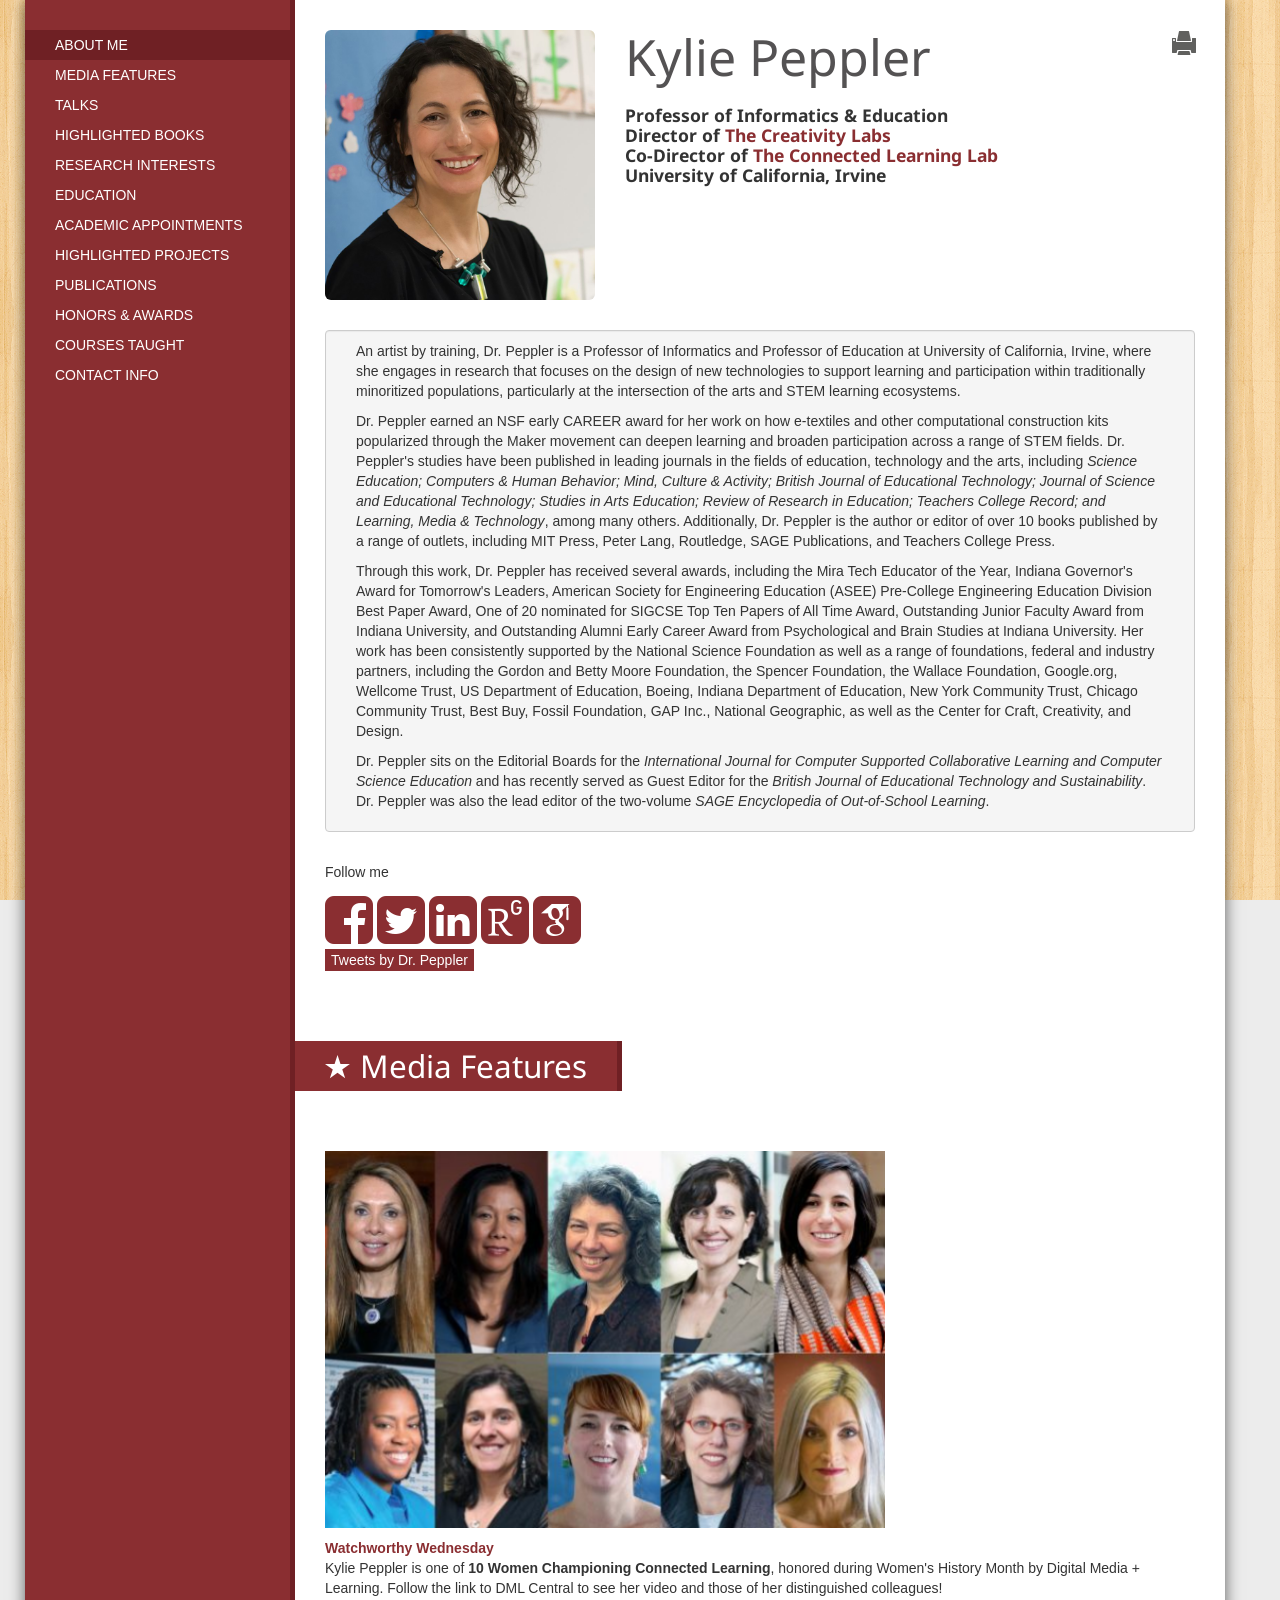
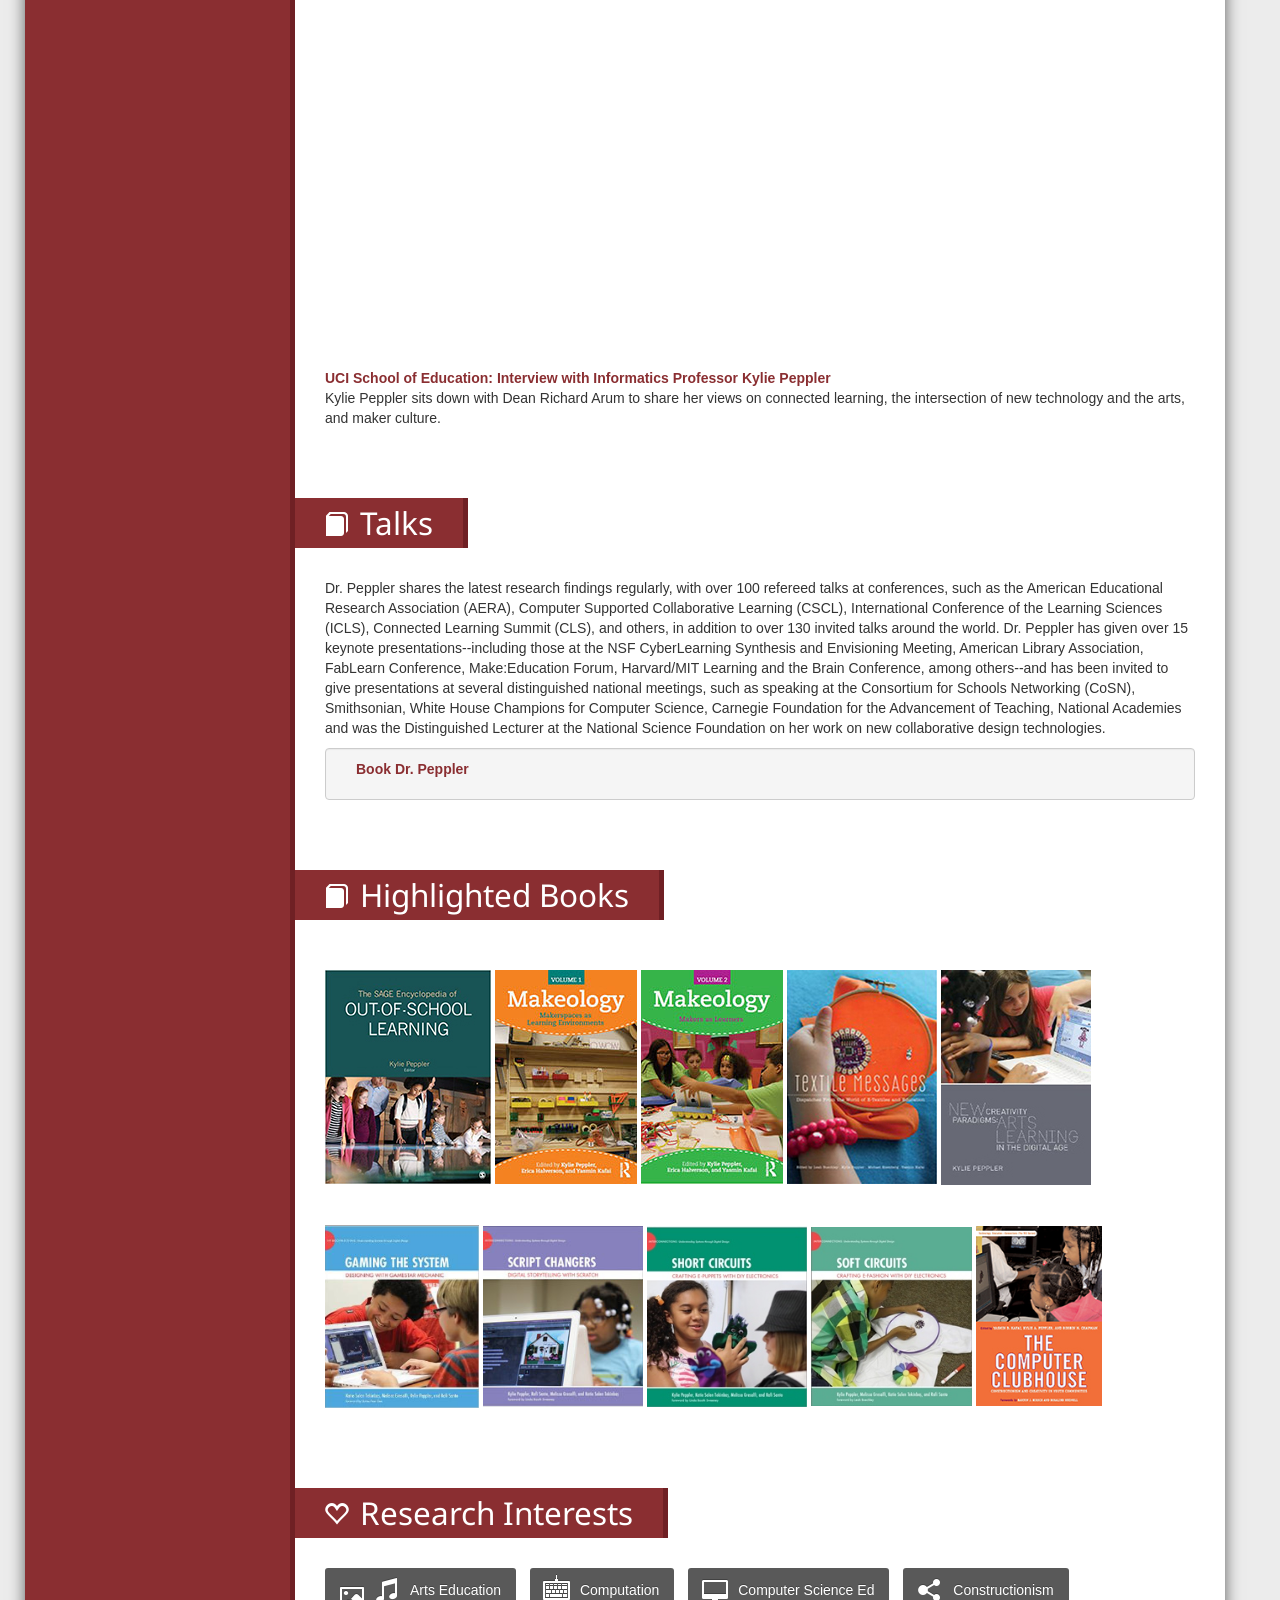
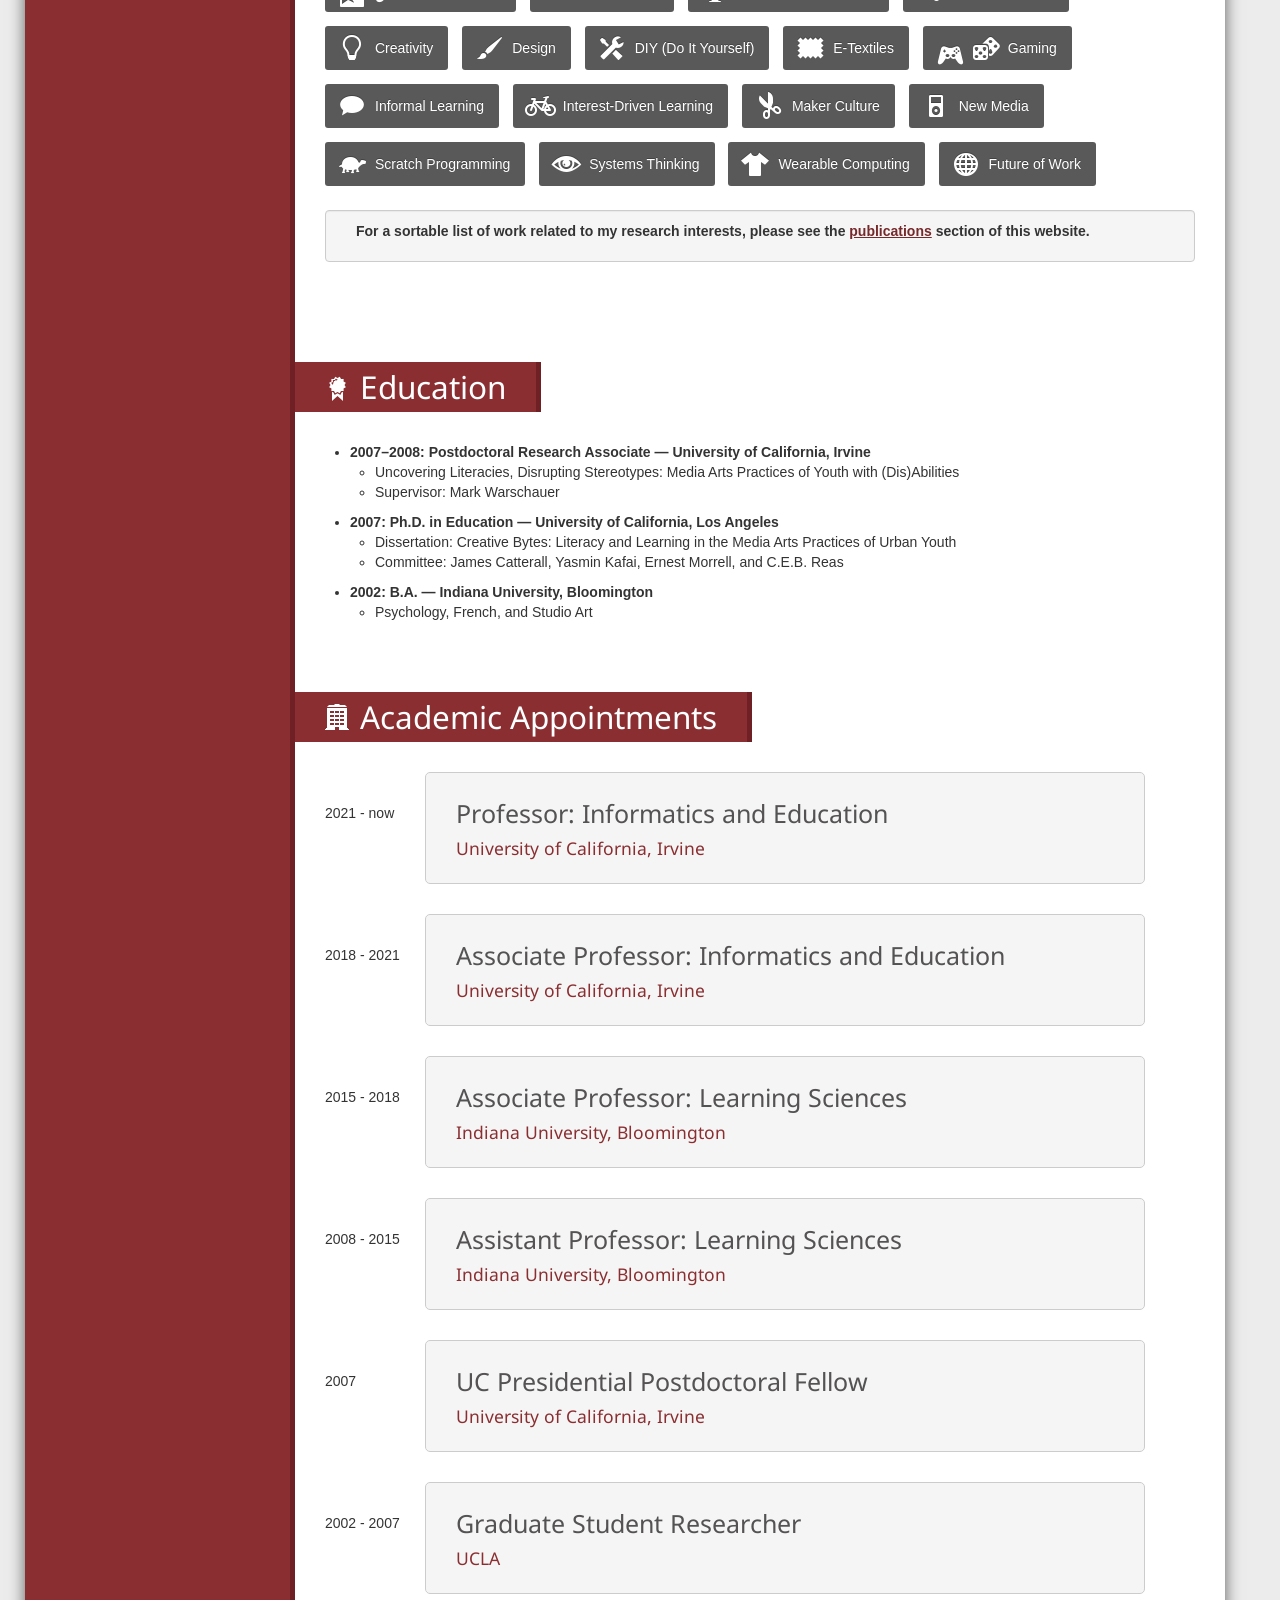
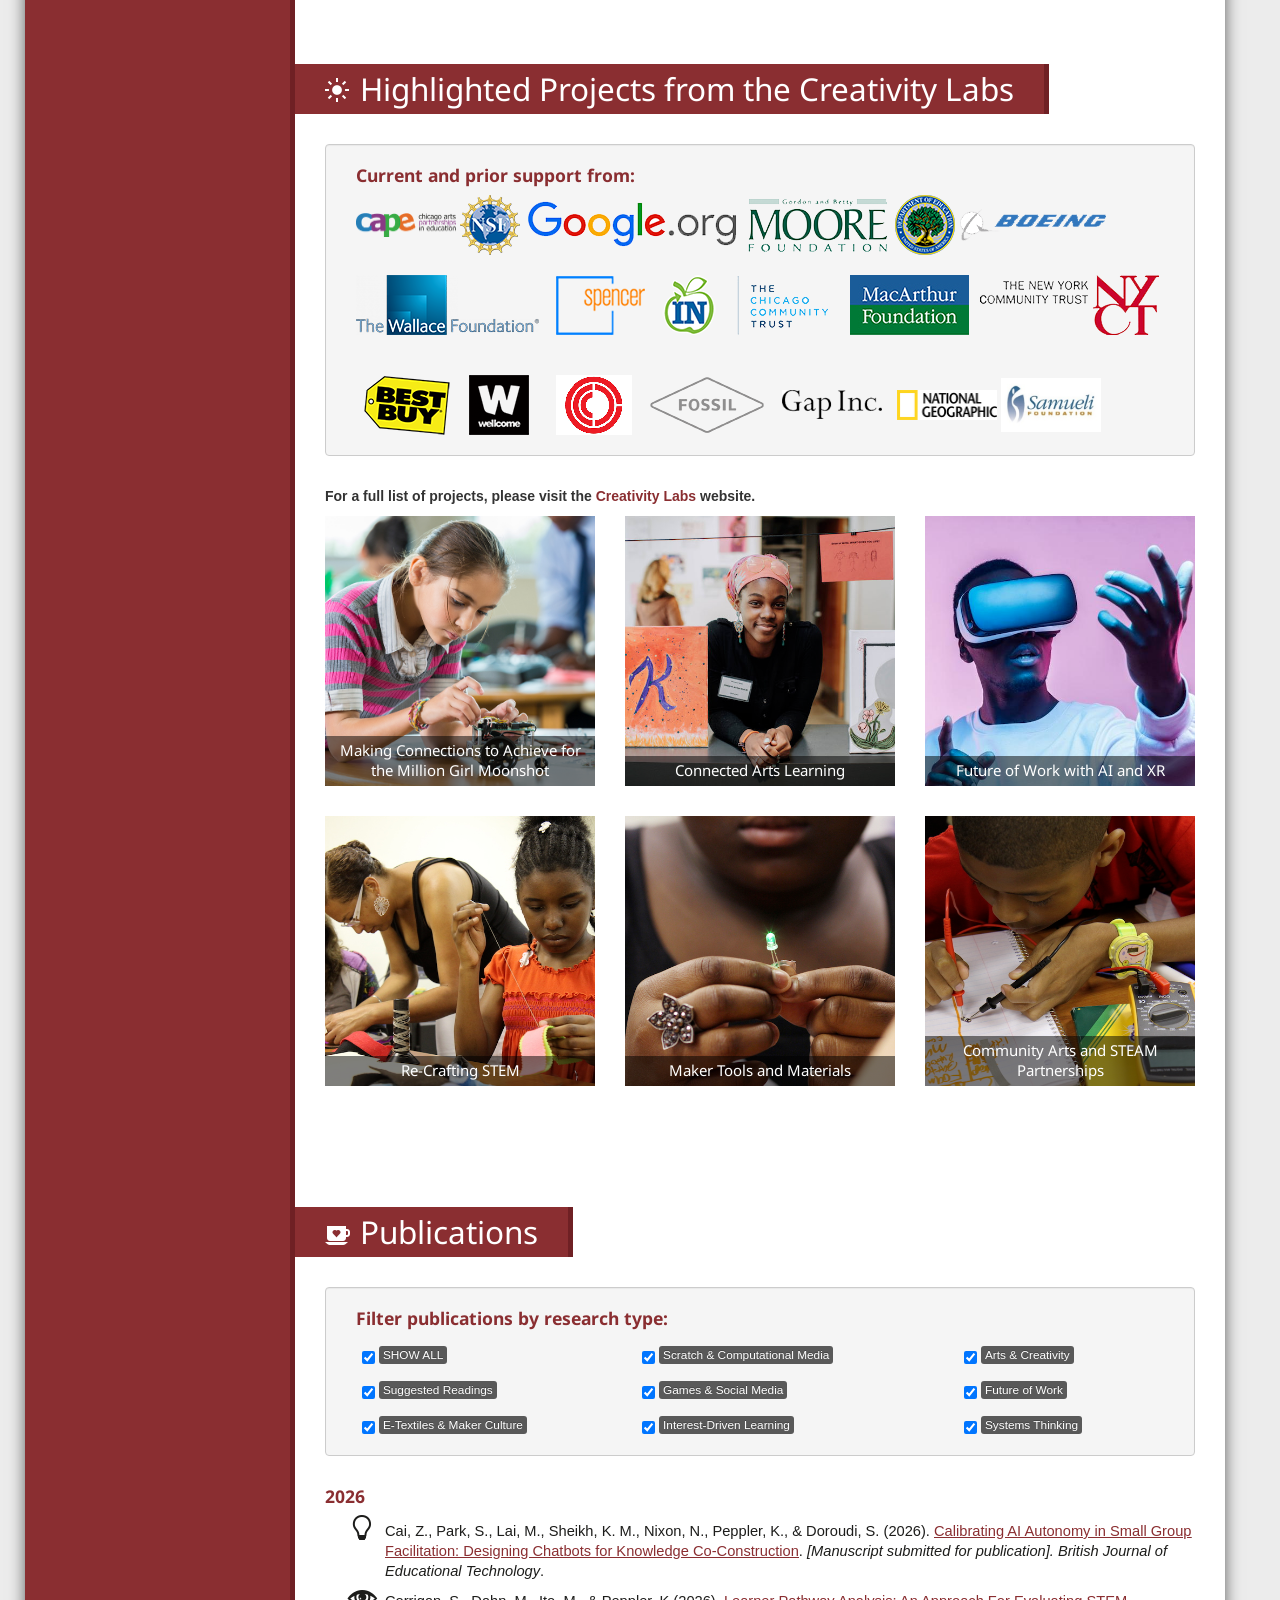
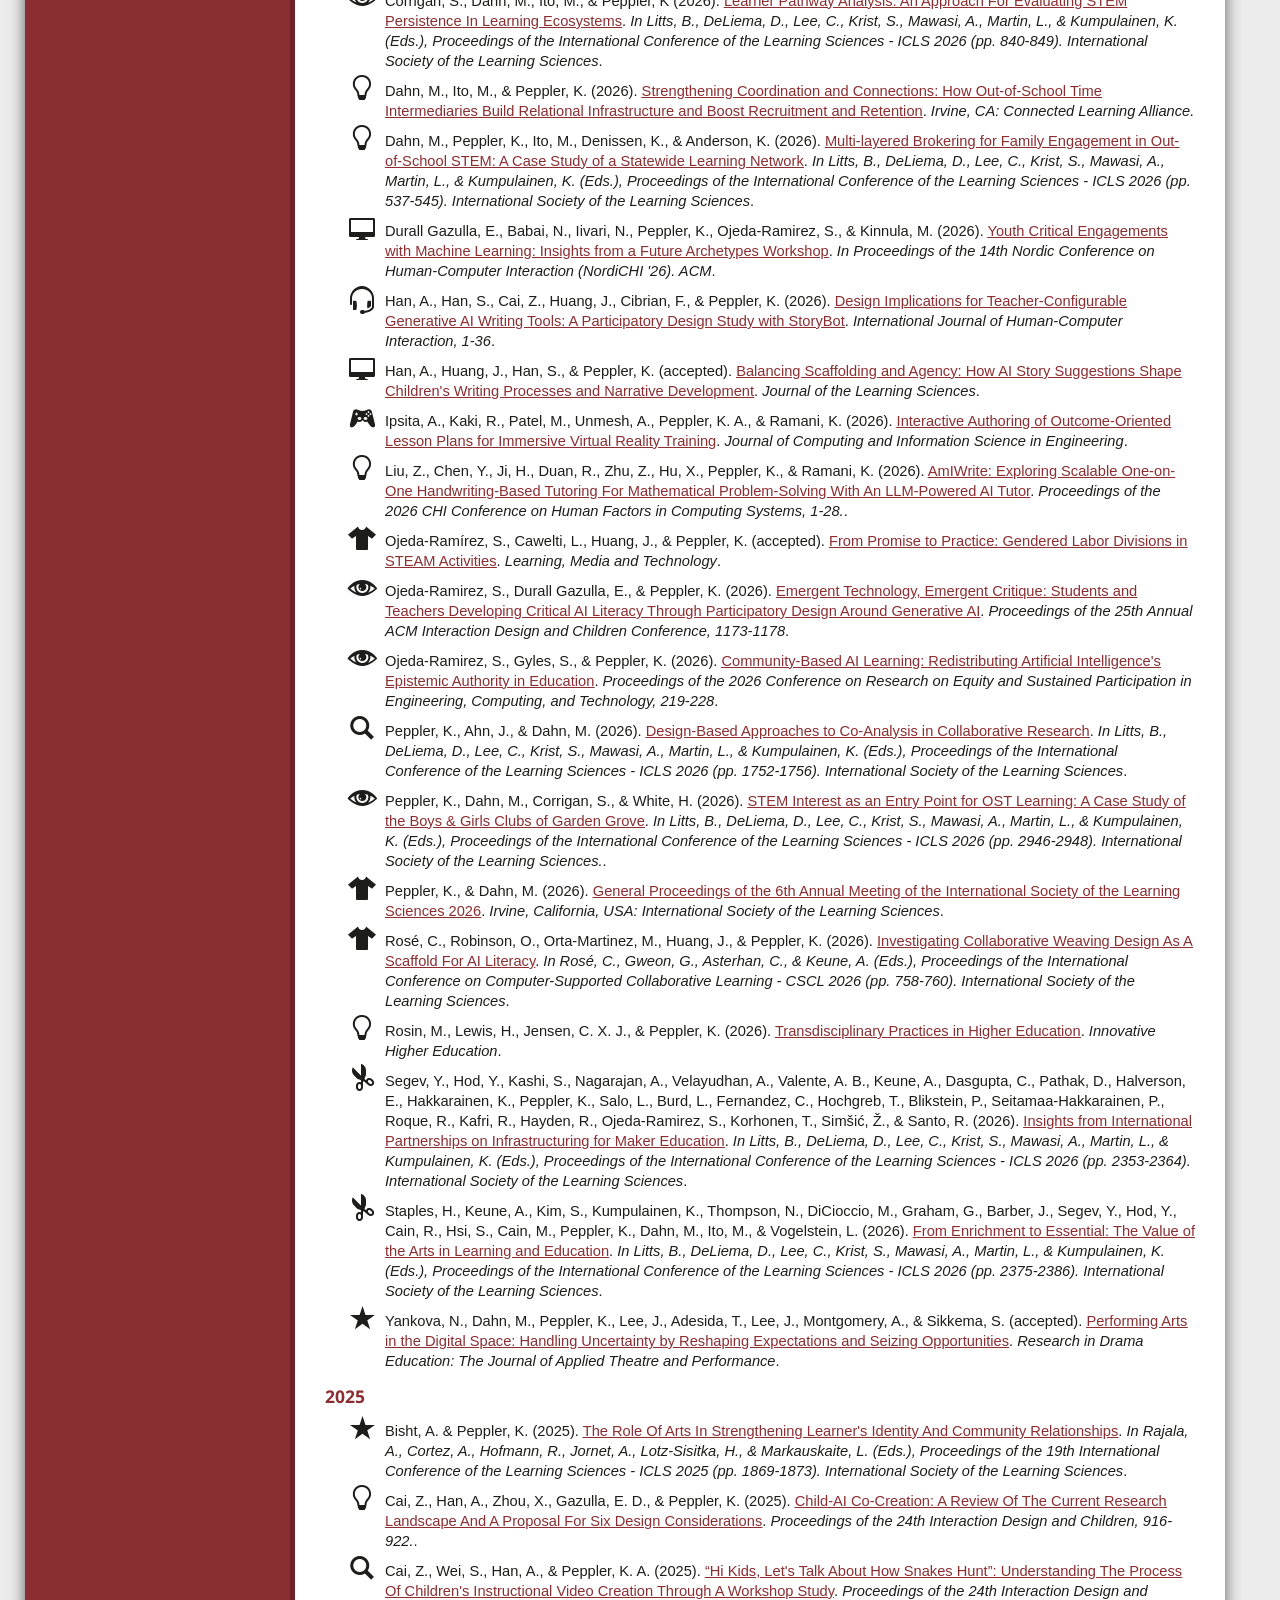
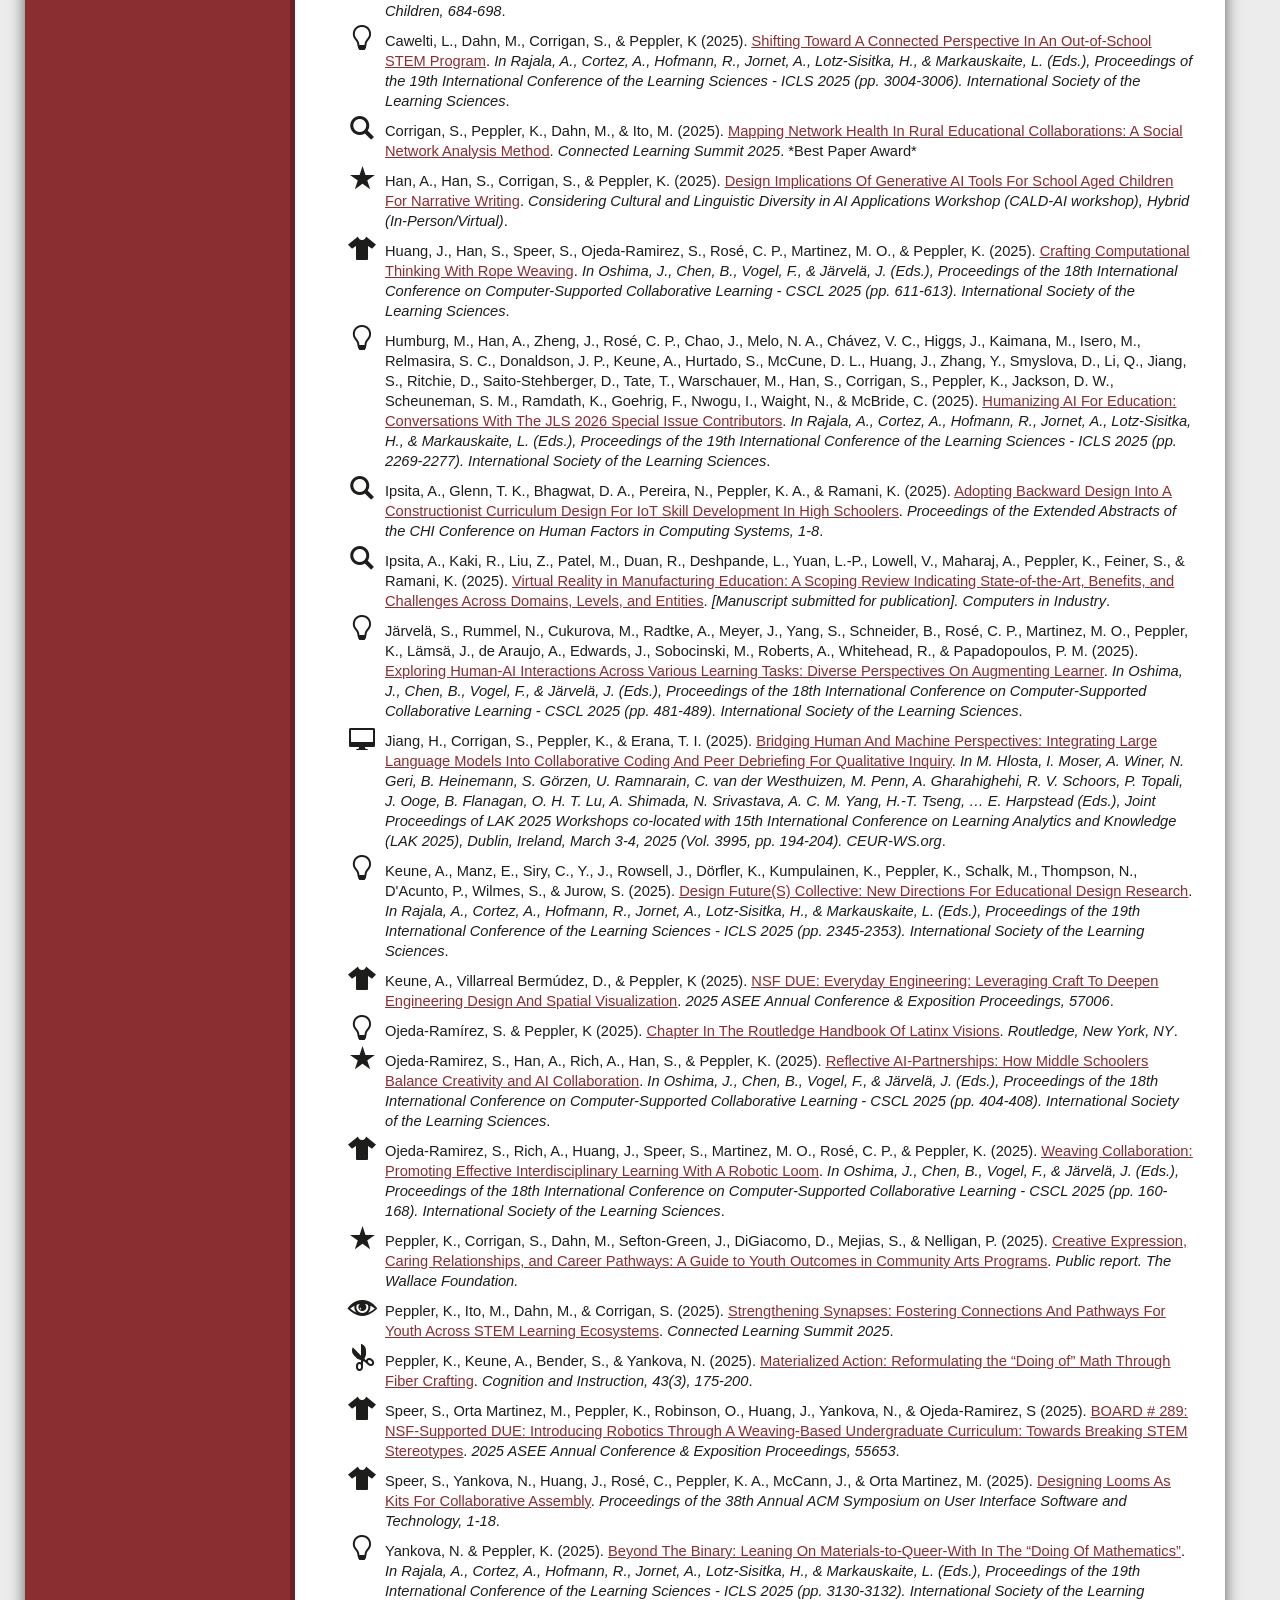
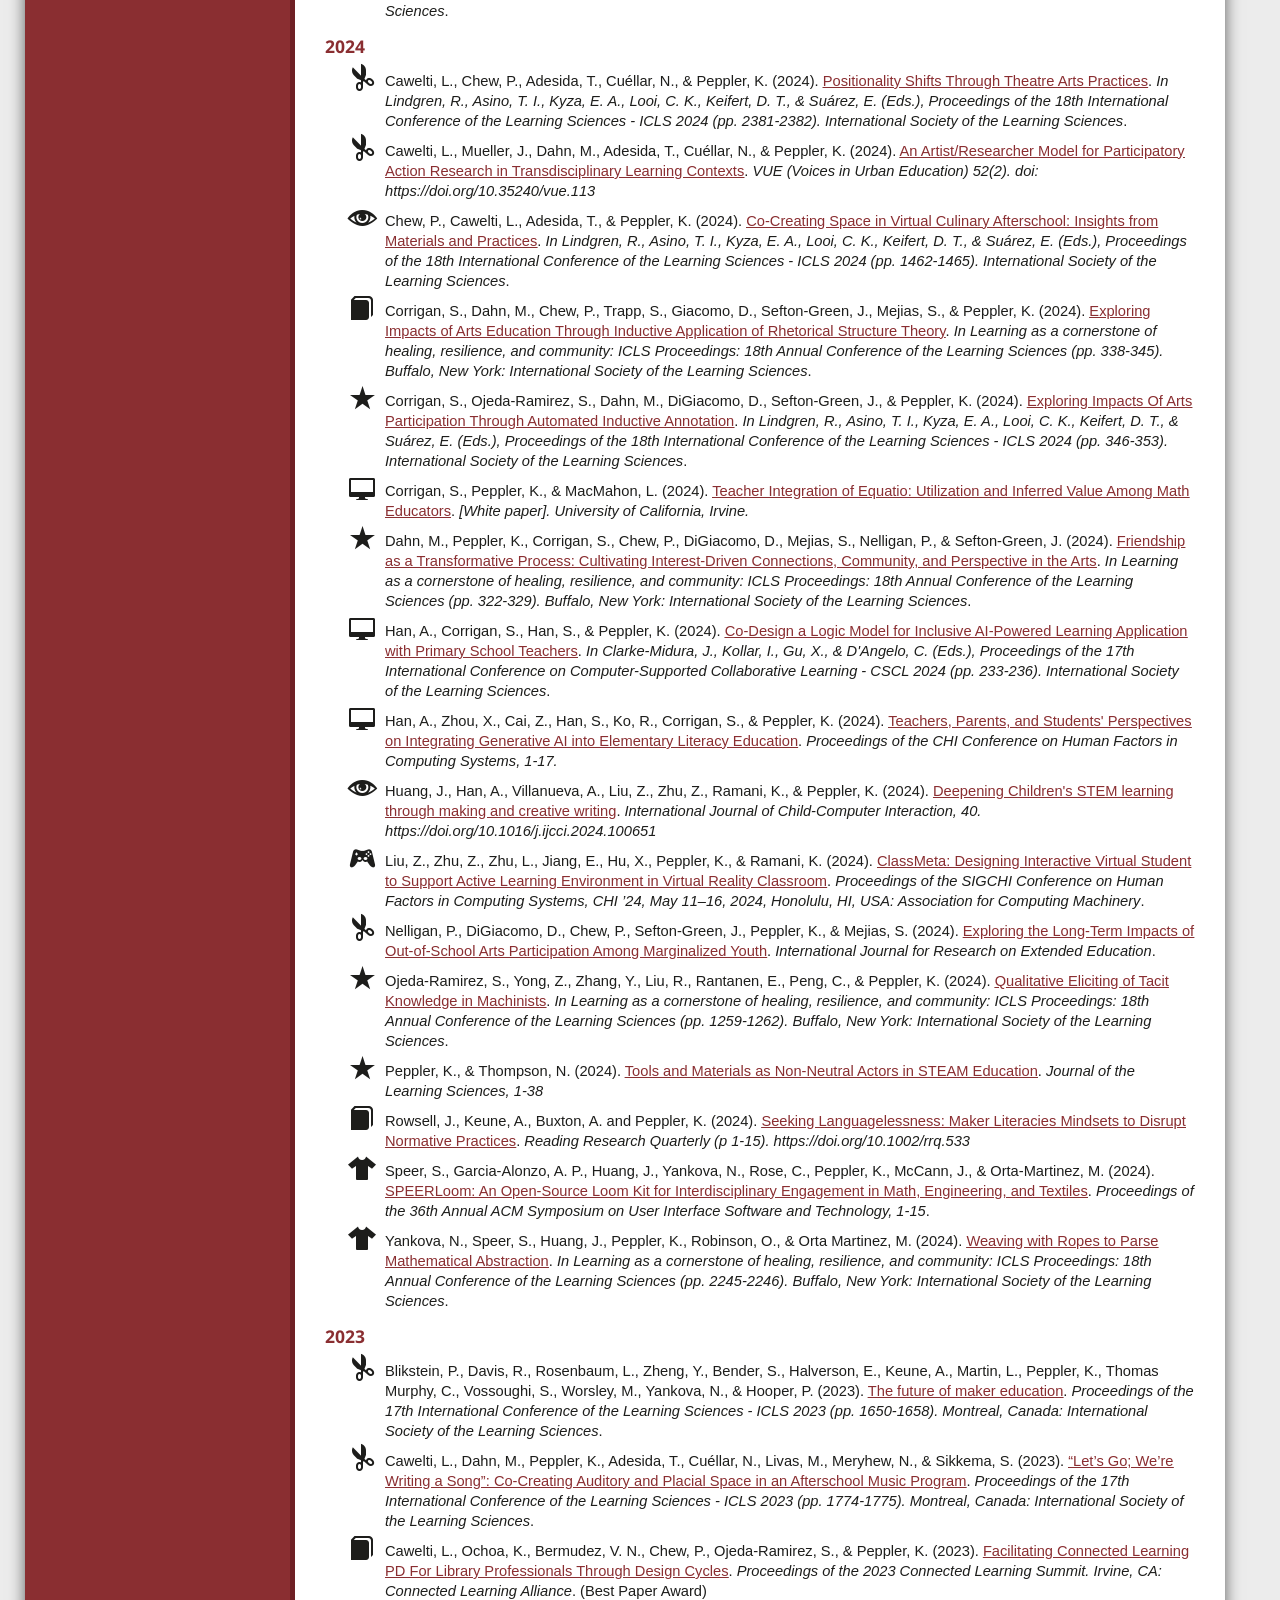
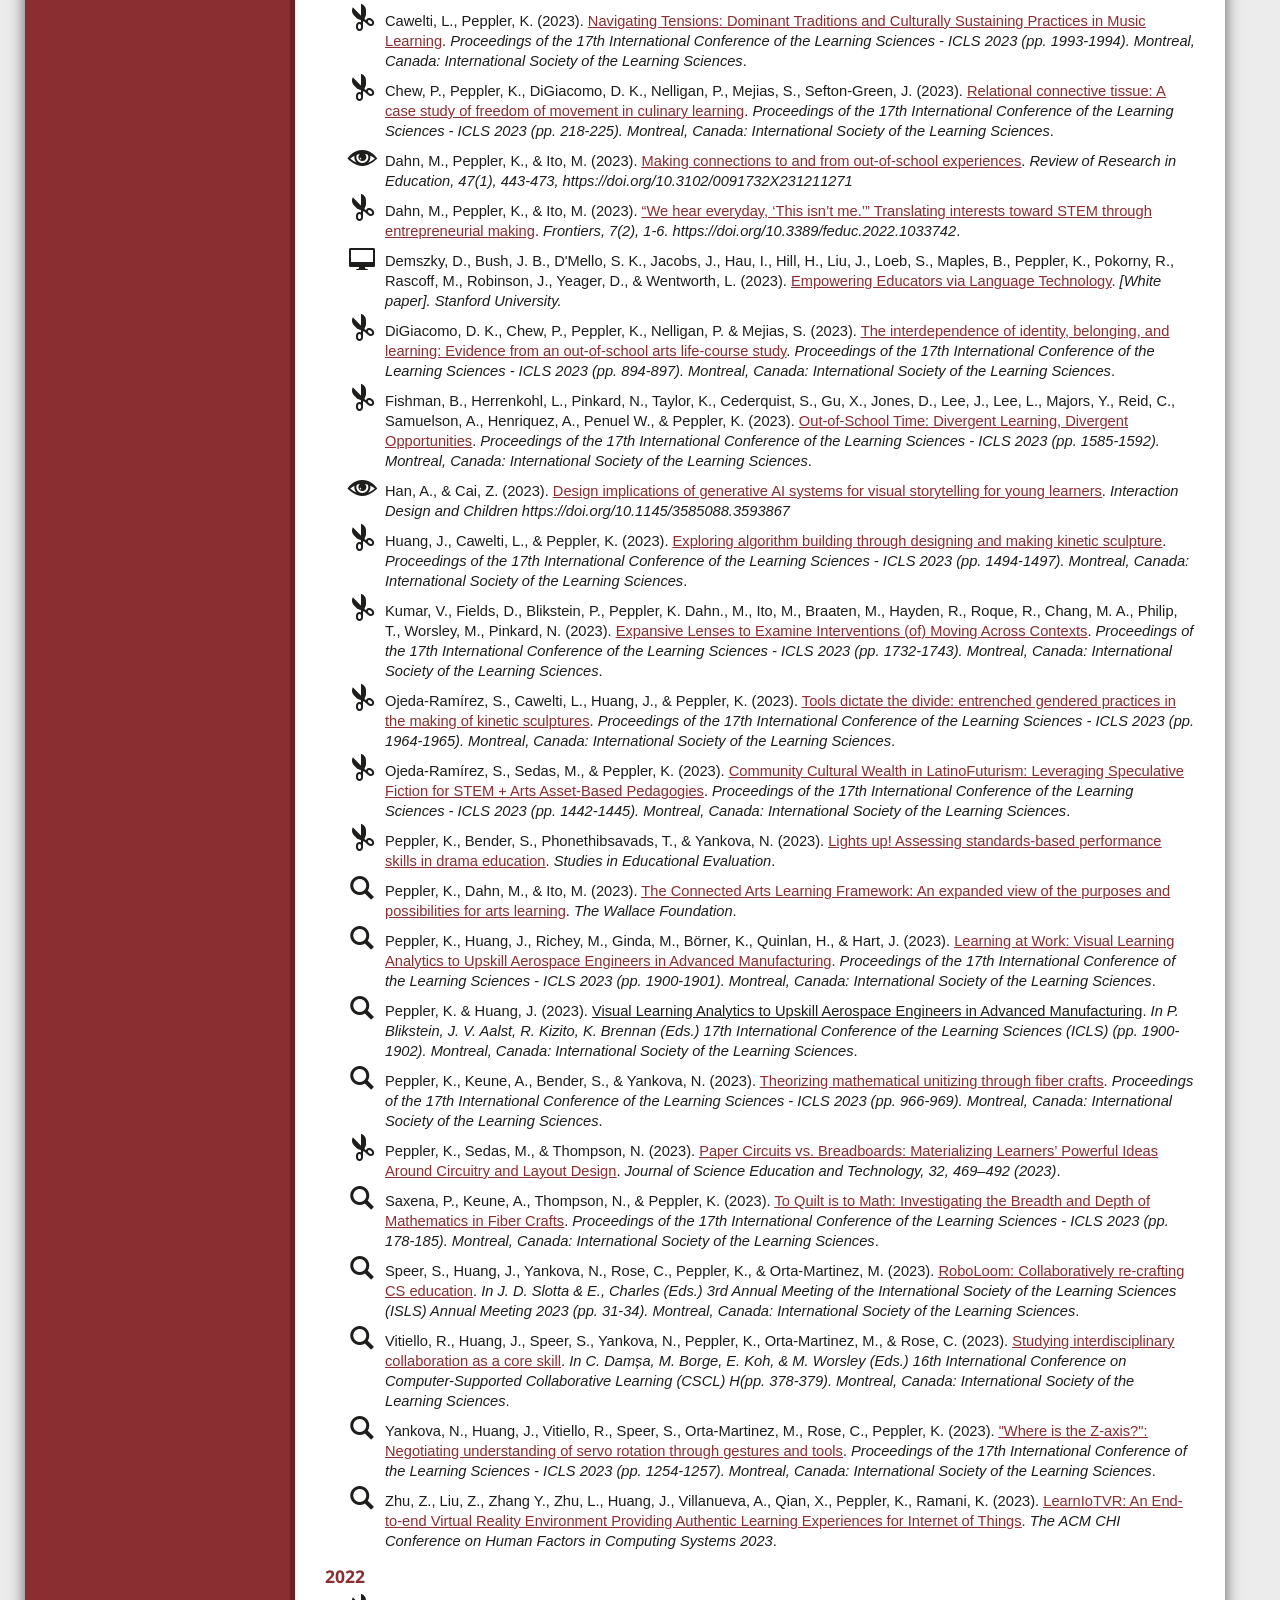
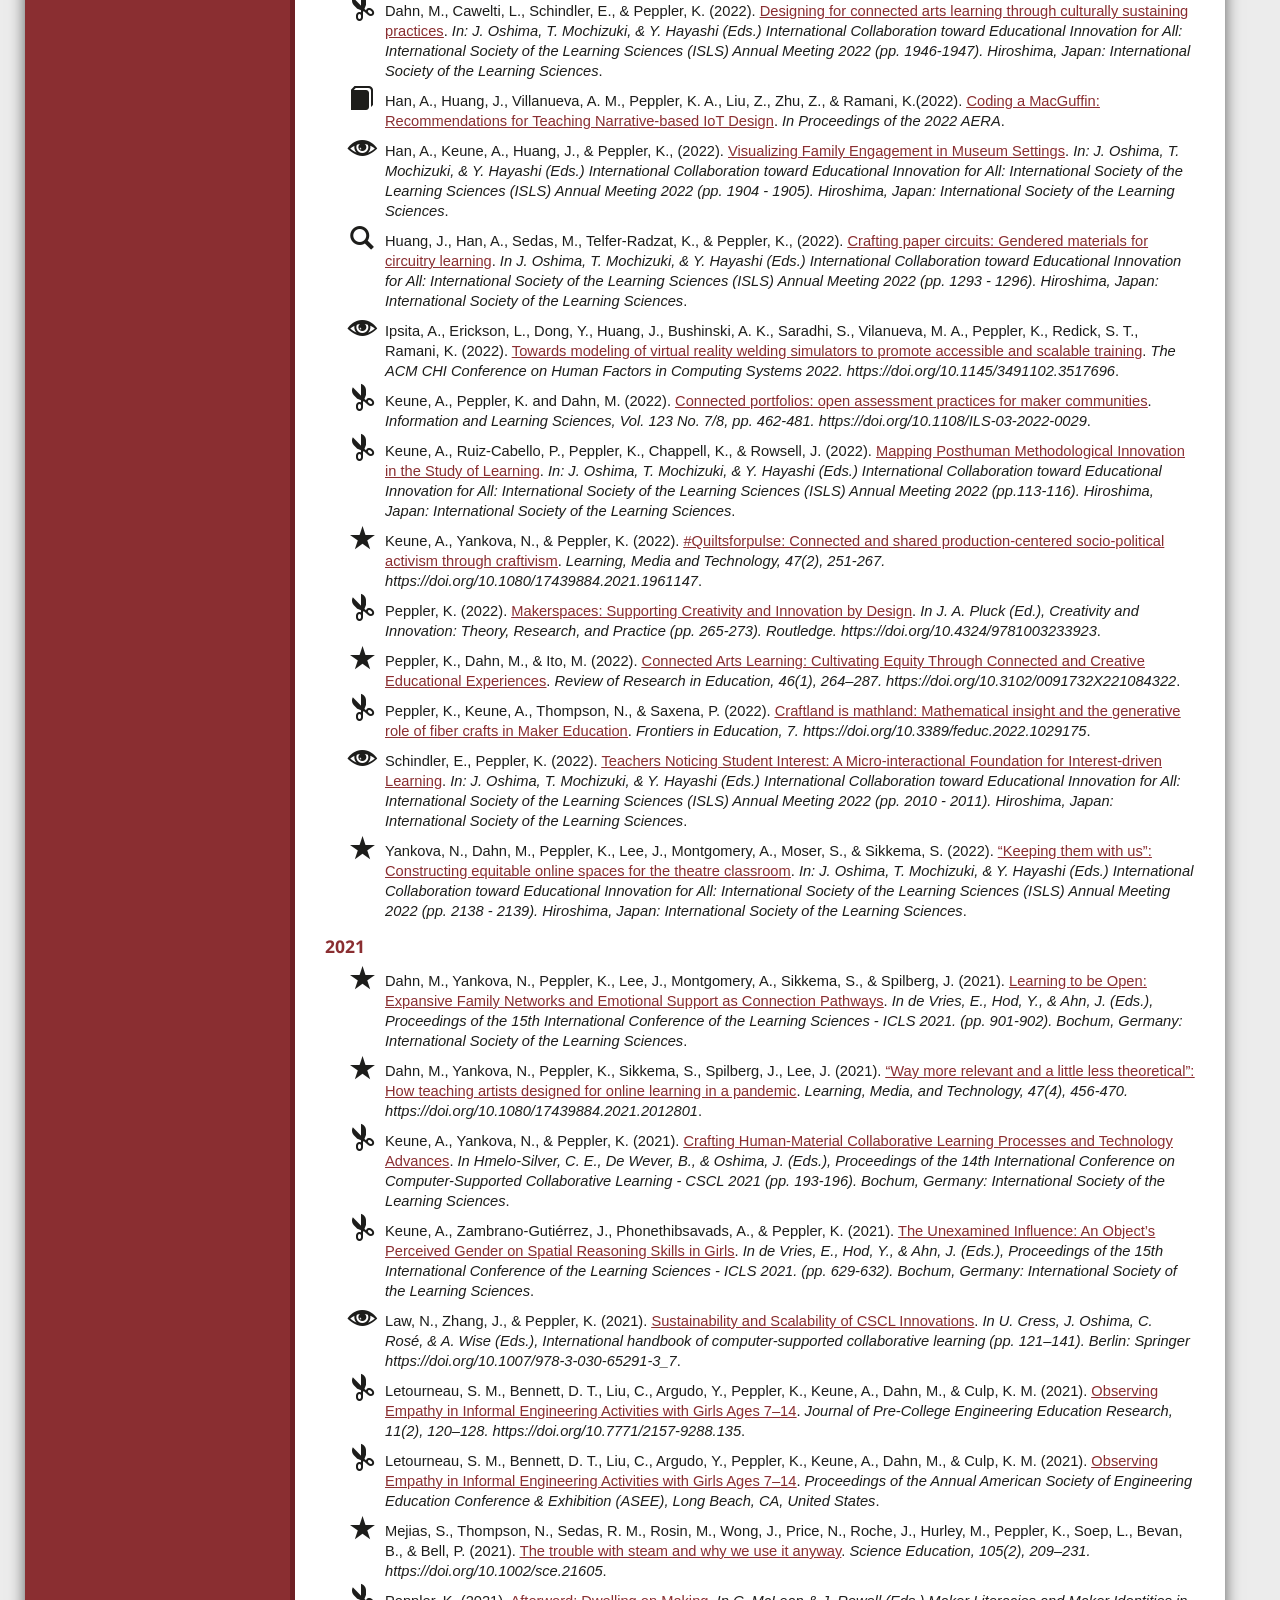
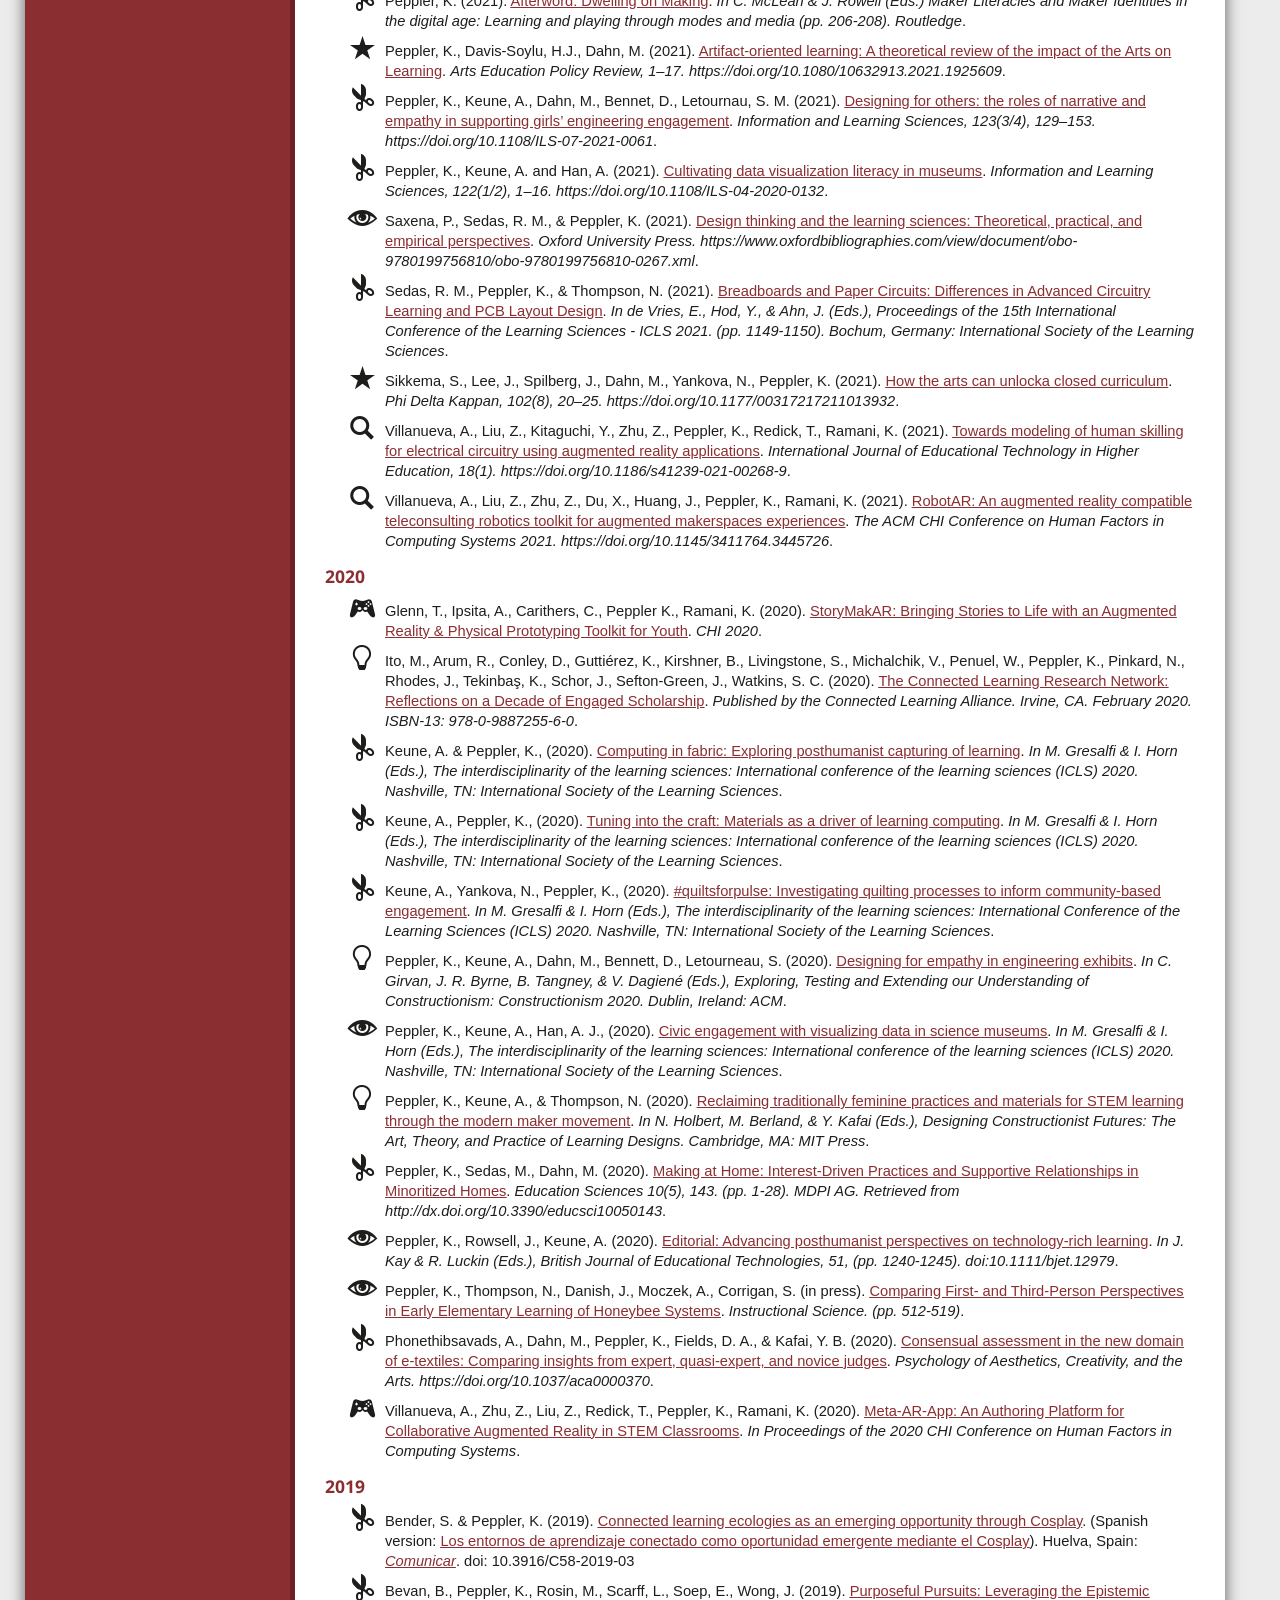
==== commit 4a05caa6: "Add pub" ====
--- a/index.html
+++ b/index.html
@@ -1443,10 +1443,18 @@
 										Durall Gazulla, E., Babai, N., Iivari, N., Peppler, K., Ojeda-Ramirez, S., &
 										Kinnula, M. (2026). <u><a href="pubs/duralletal2026.pdf" target="_blank">Youth
 												Critical Engagements with Machine Learning: Insights from a Future
-												Archetypes
-												Workshop</a></u>. <em>In Proceedings of the 14th Nordic Conference on
-											Human-Computer
-											Interaction (NordiCHI '26). ACM</em>.
+												Archetypes Workshop</a></u>. <em>In Proceedings of the 14th Nordic
+											Conference on Human-Computer Interaction (NordiCHI '26). ACM</em>.
+									</span>
+								</li>
+
+								<li data-type="fow" class="showItem">
+									<span class="glyphicons headset"><i></i>
+										Han, A., Han, S., Cai, Z., Huang, J., Cibrian, F., & Peppler, K. (2026). <u><a
+												href="pubs/2739766.pdf" target="_blank">Design Implications for
+												Teacher-Configurable Generative AI Writing Tools: A Participatory Design
+												Study with StoryBot</a></u>. <em>International Journal of Human-Computer
+											Interaction, 1-36</em>.
 									</span>
 								</li>
 
